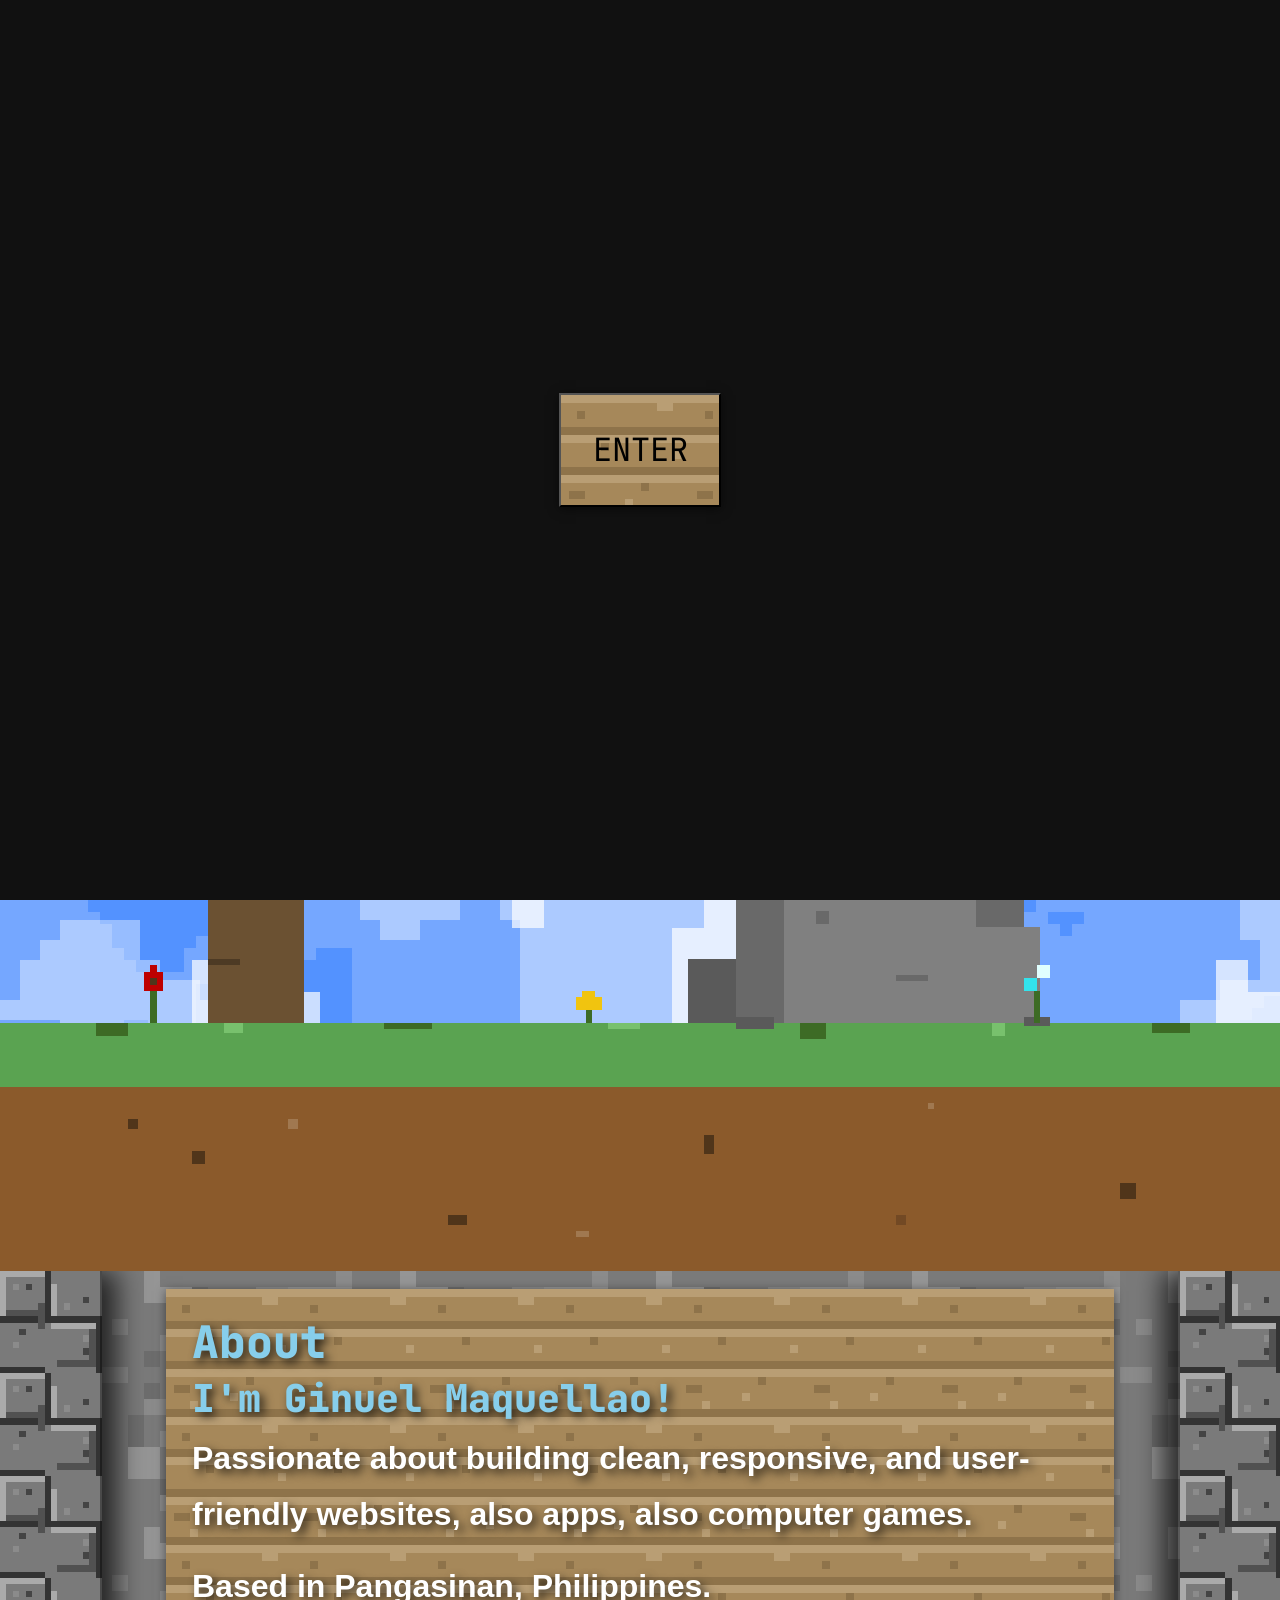
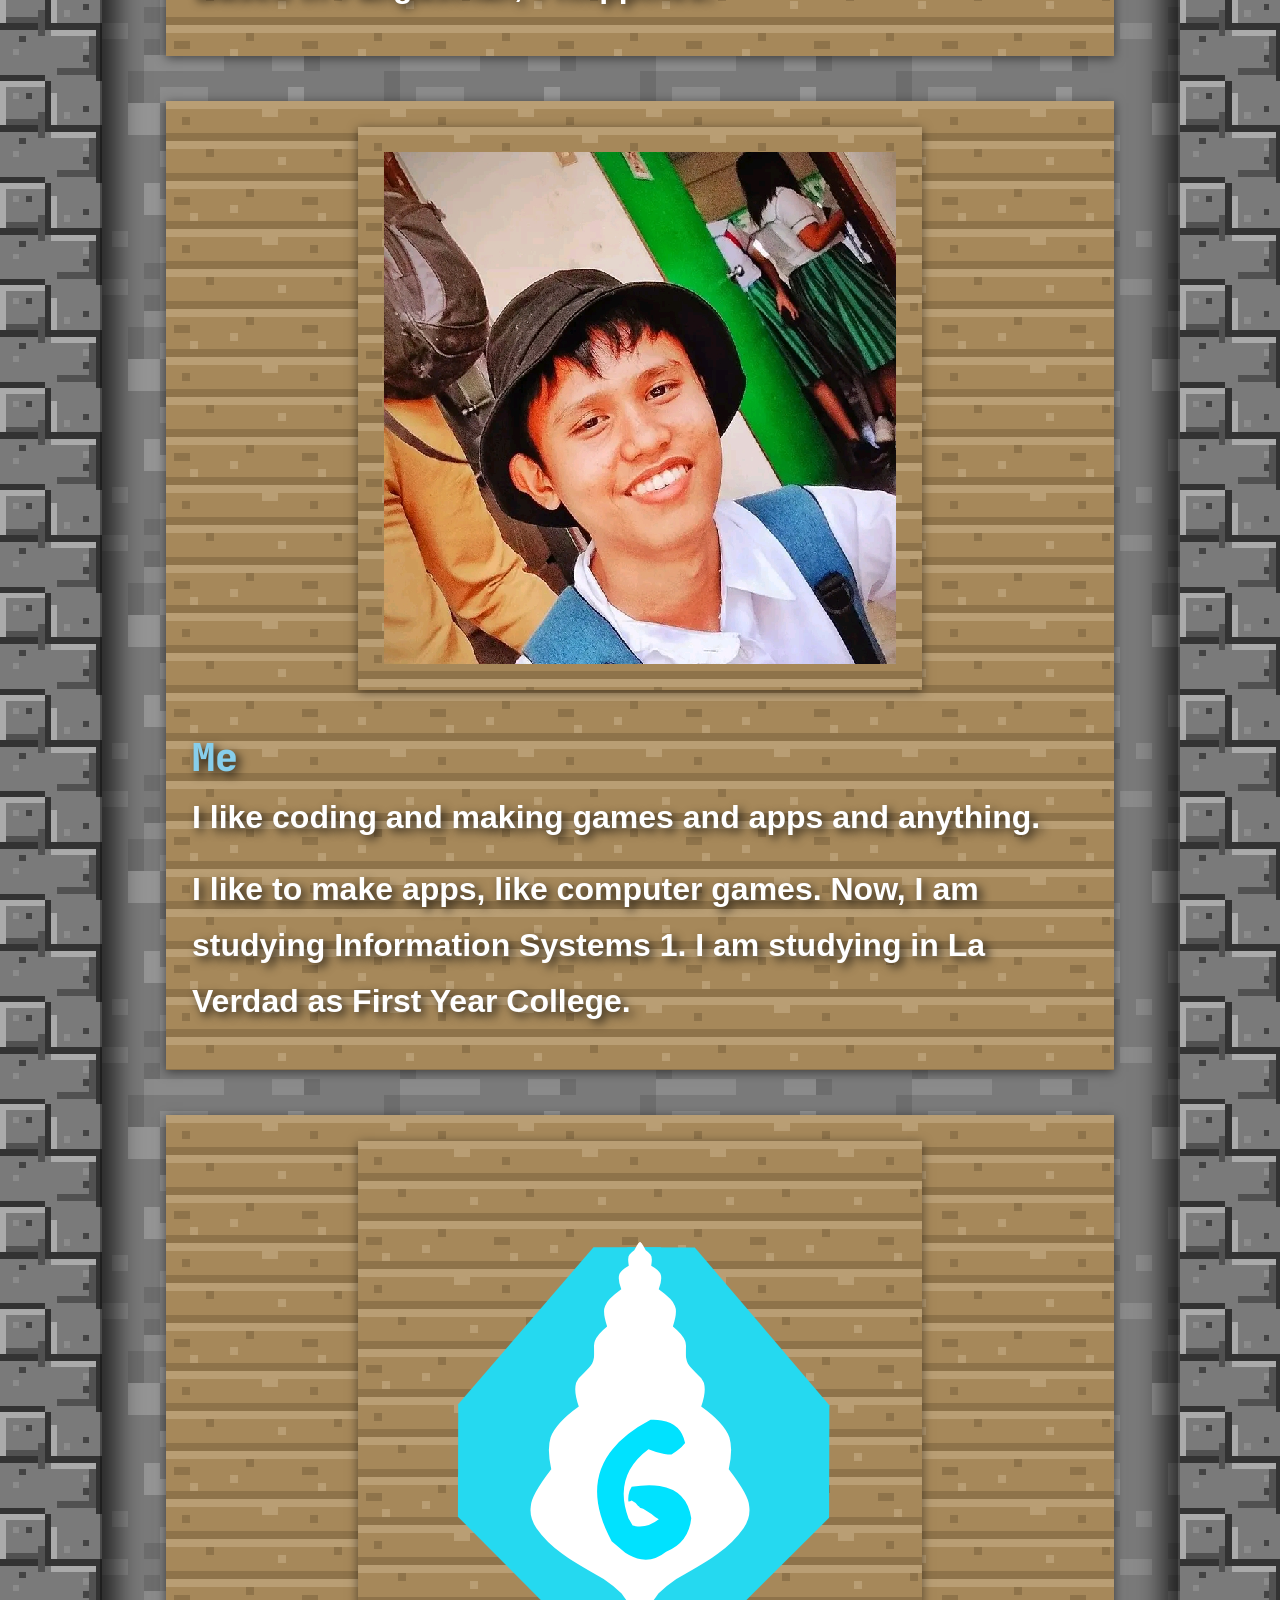
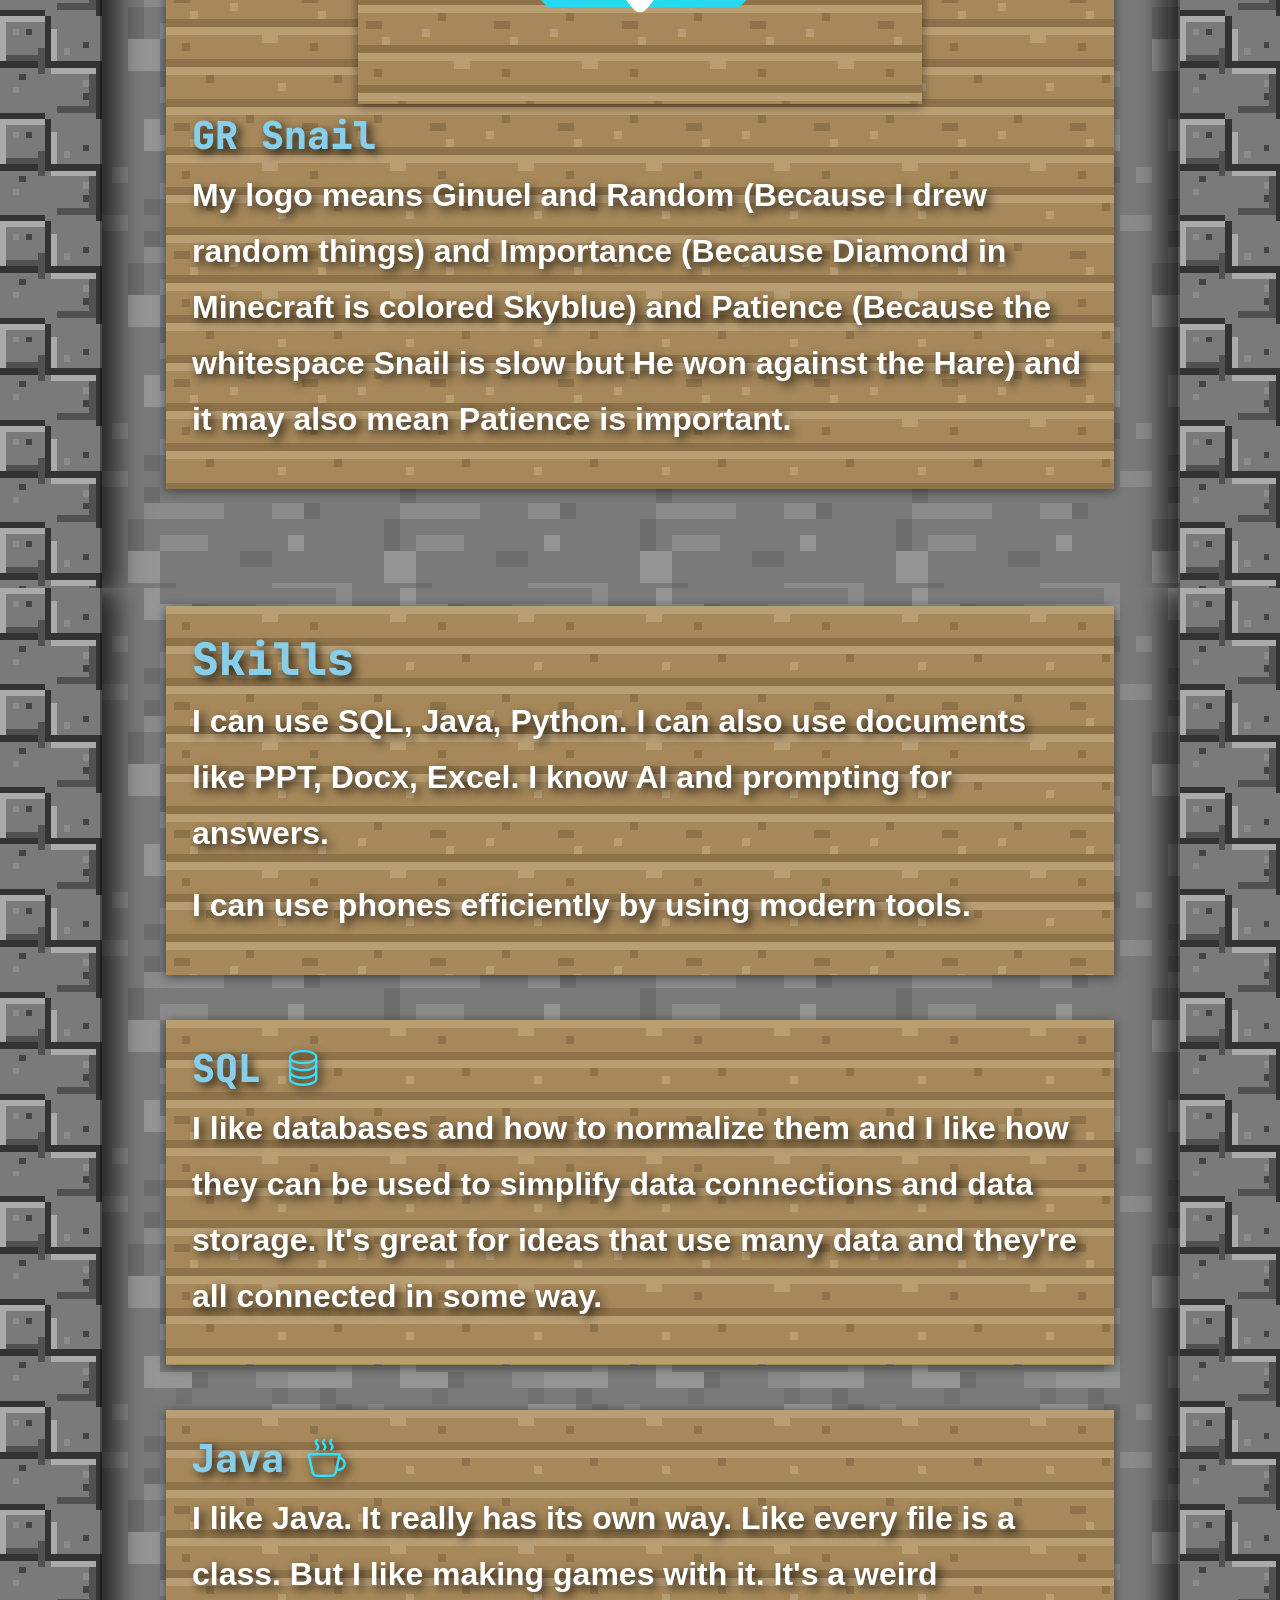
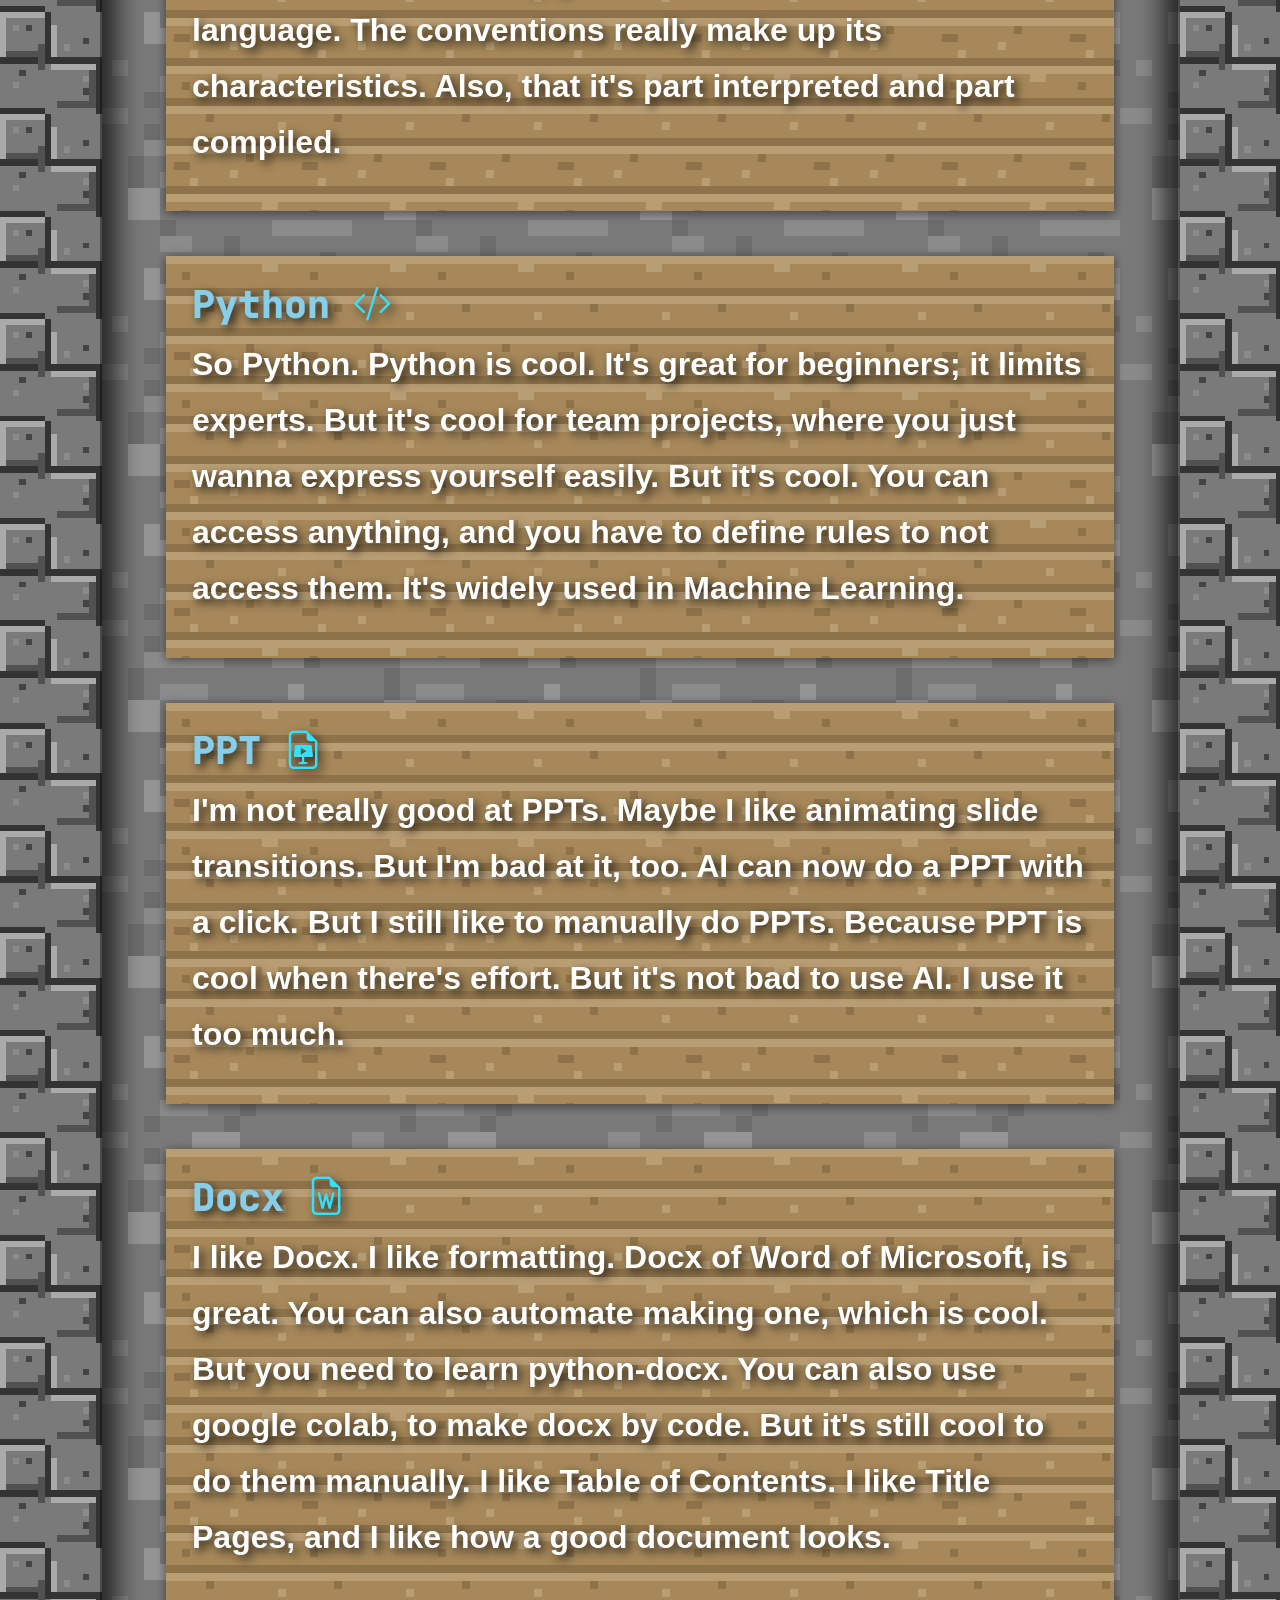
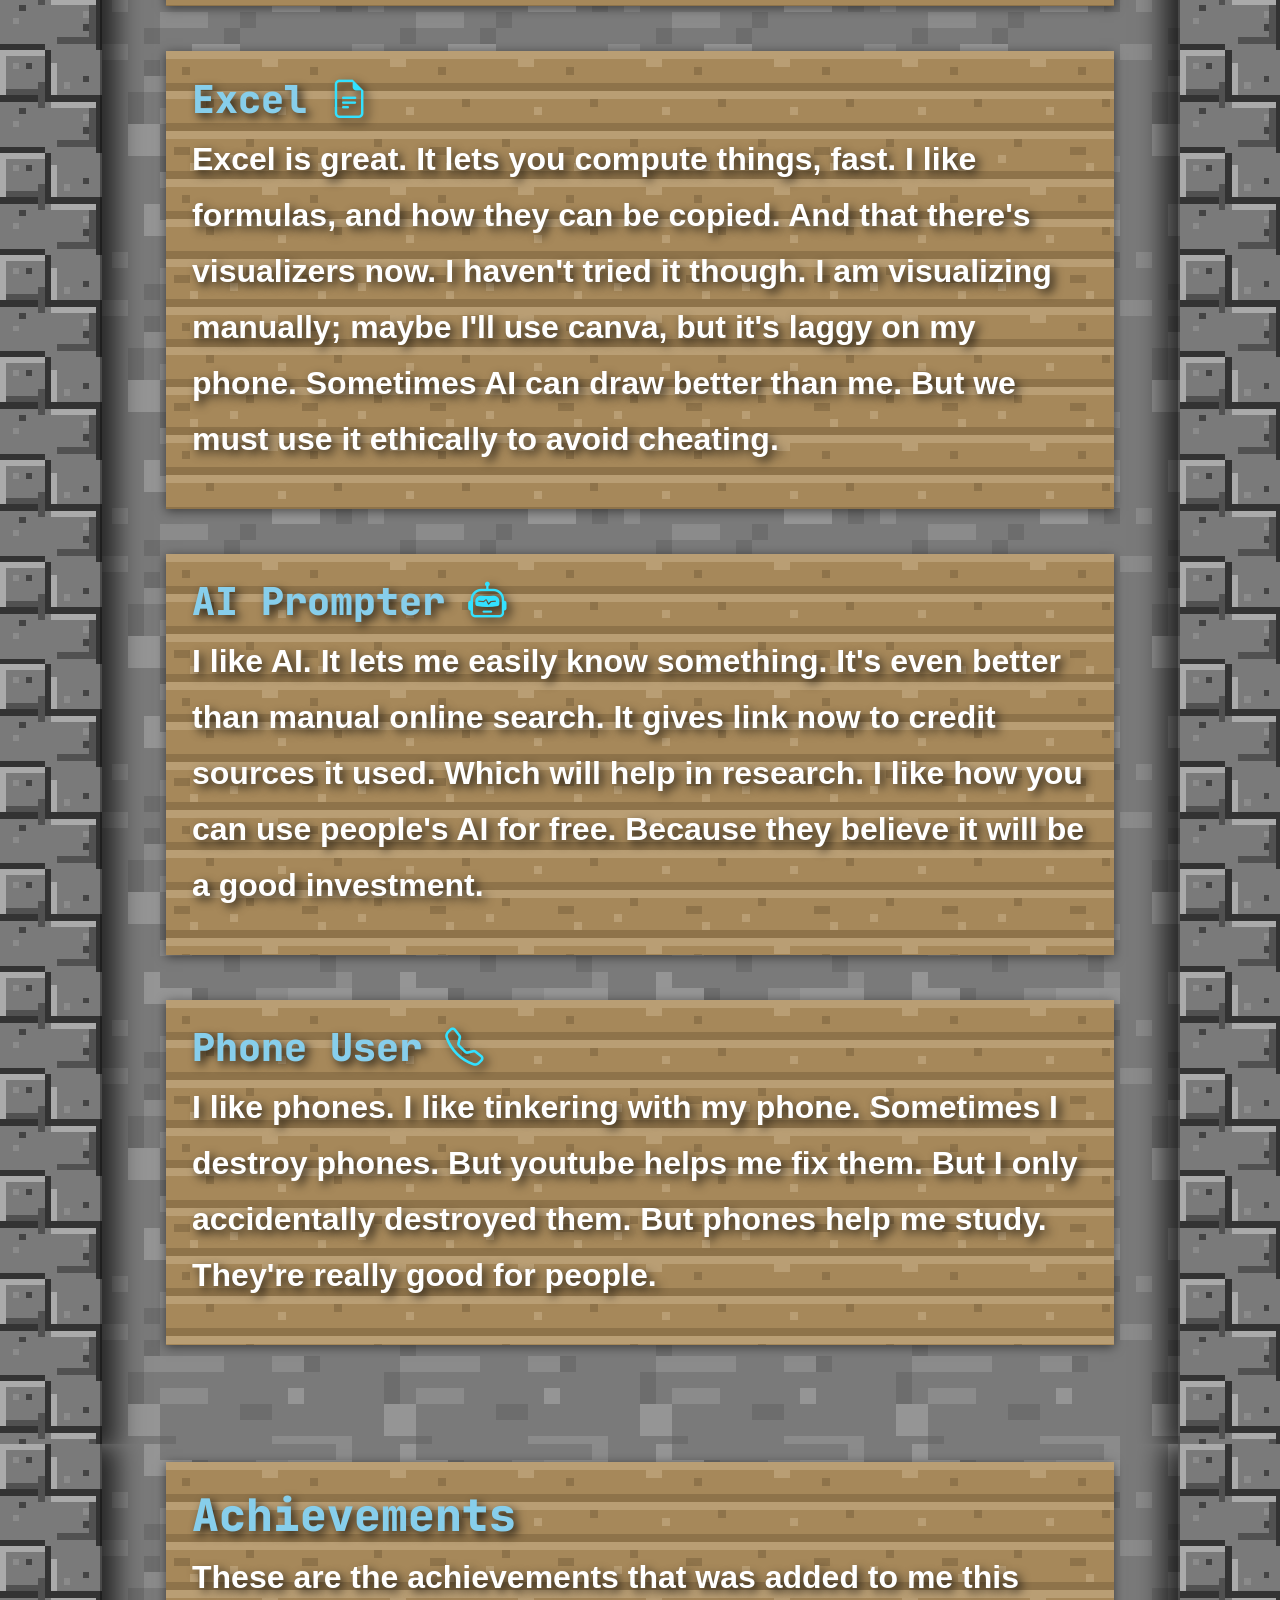
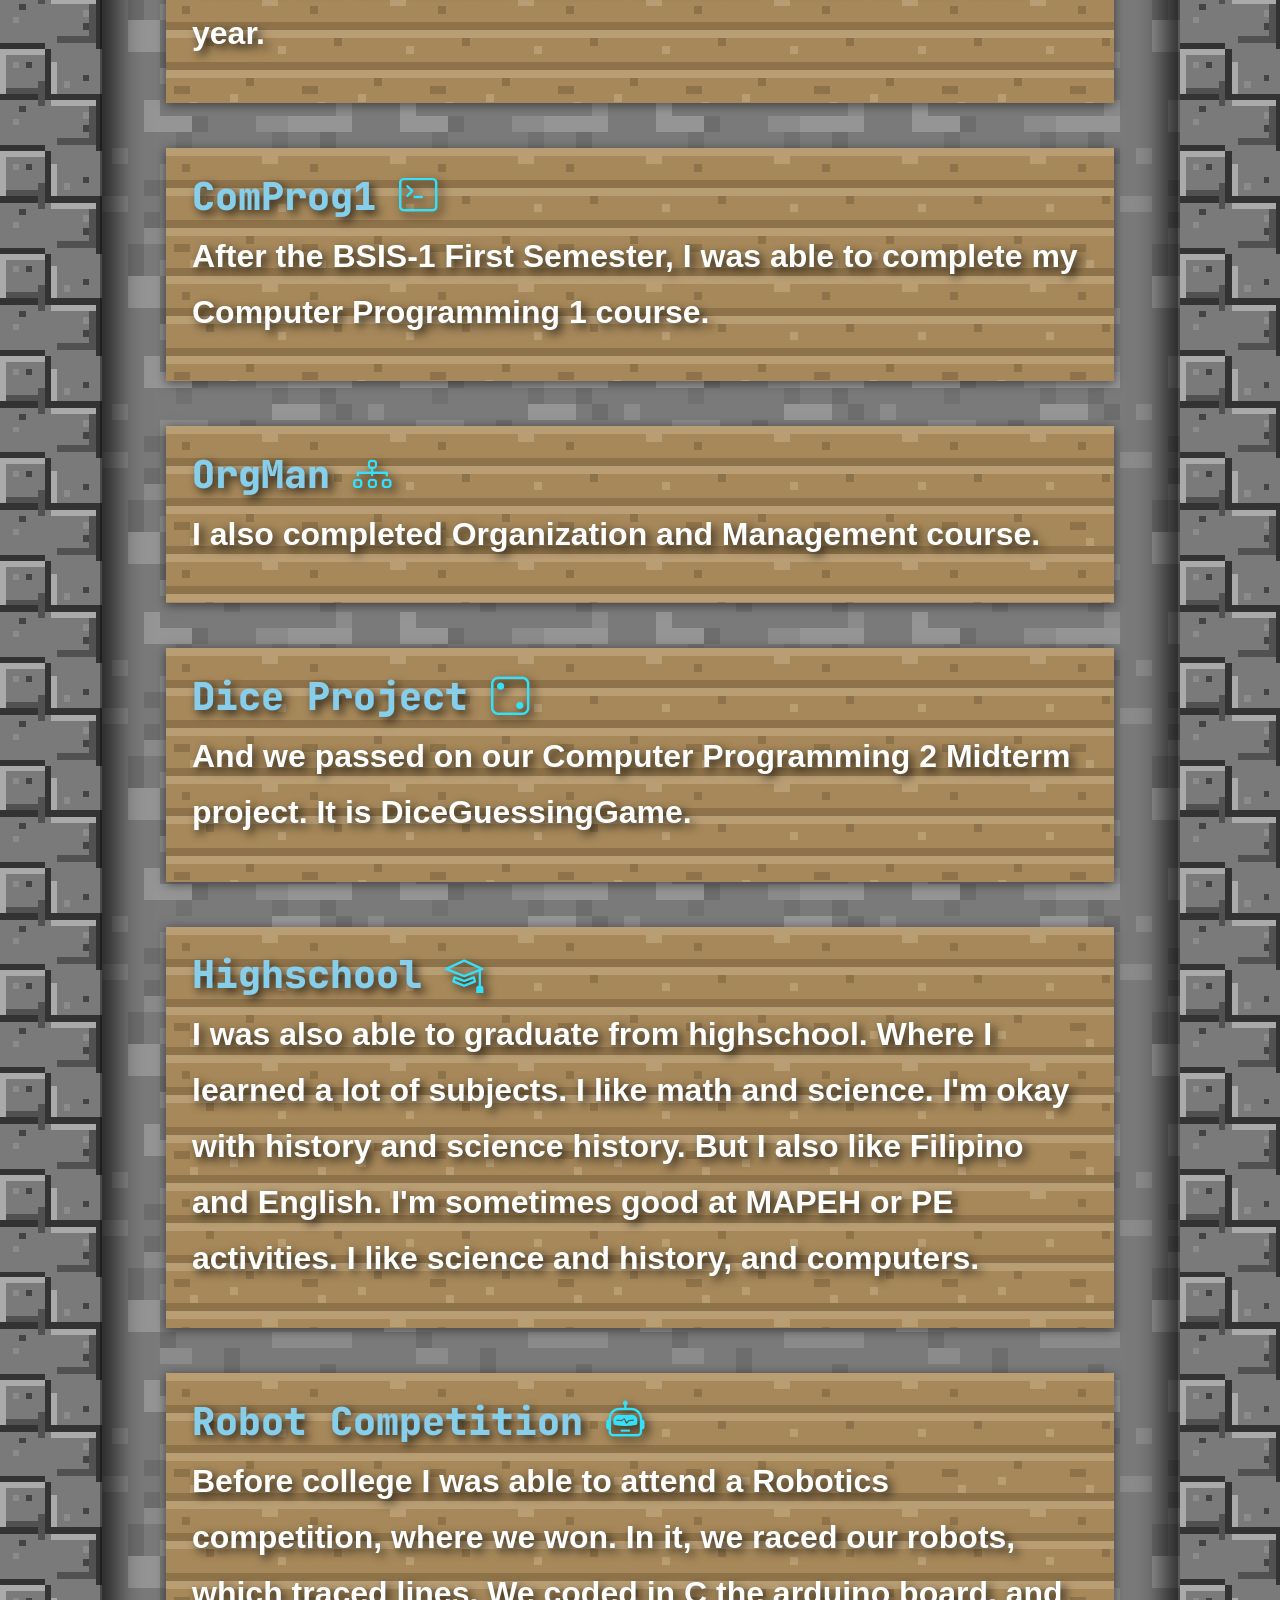
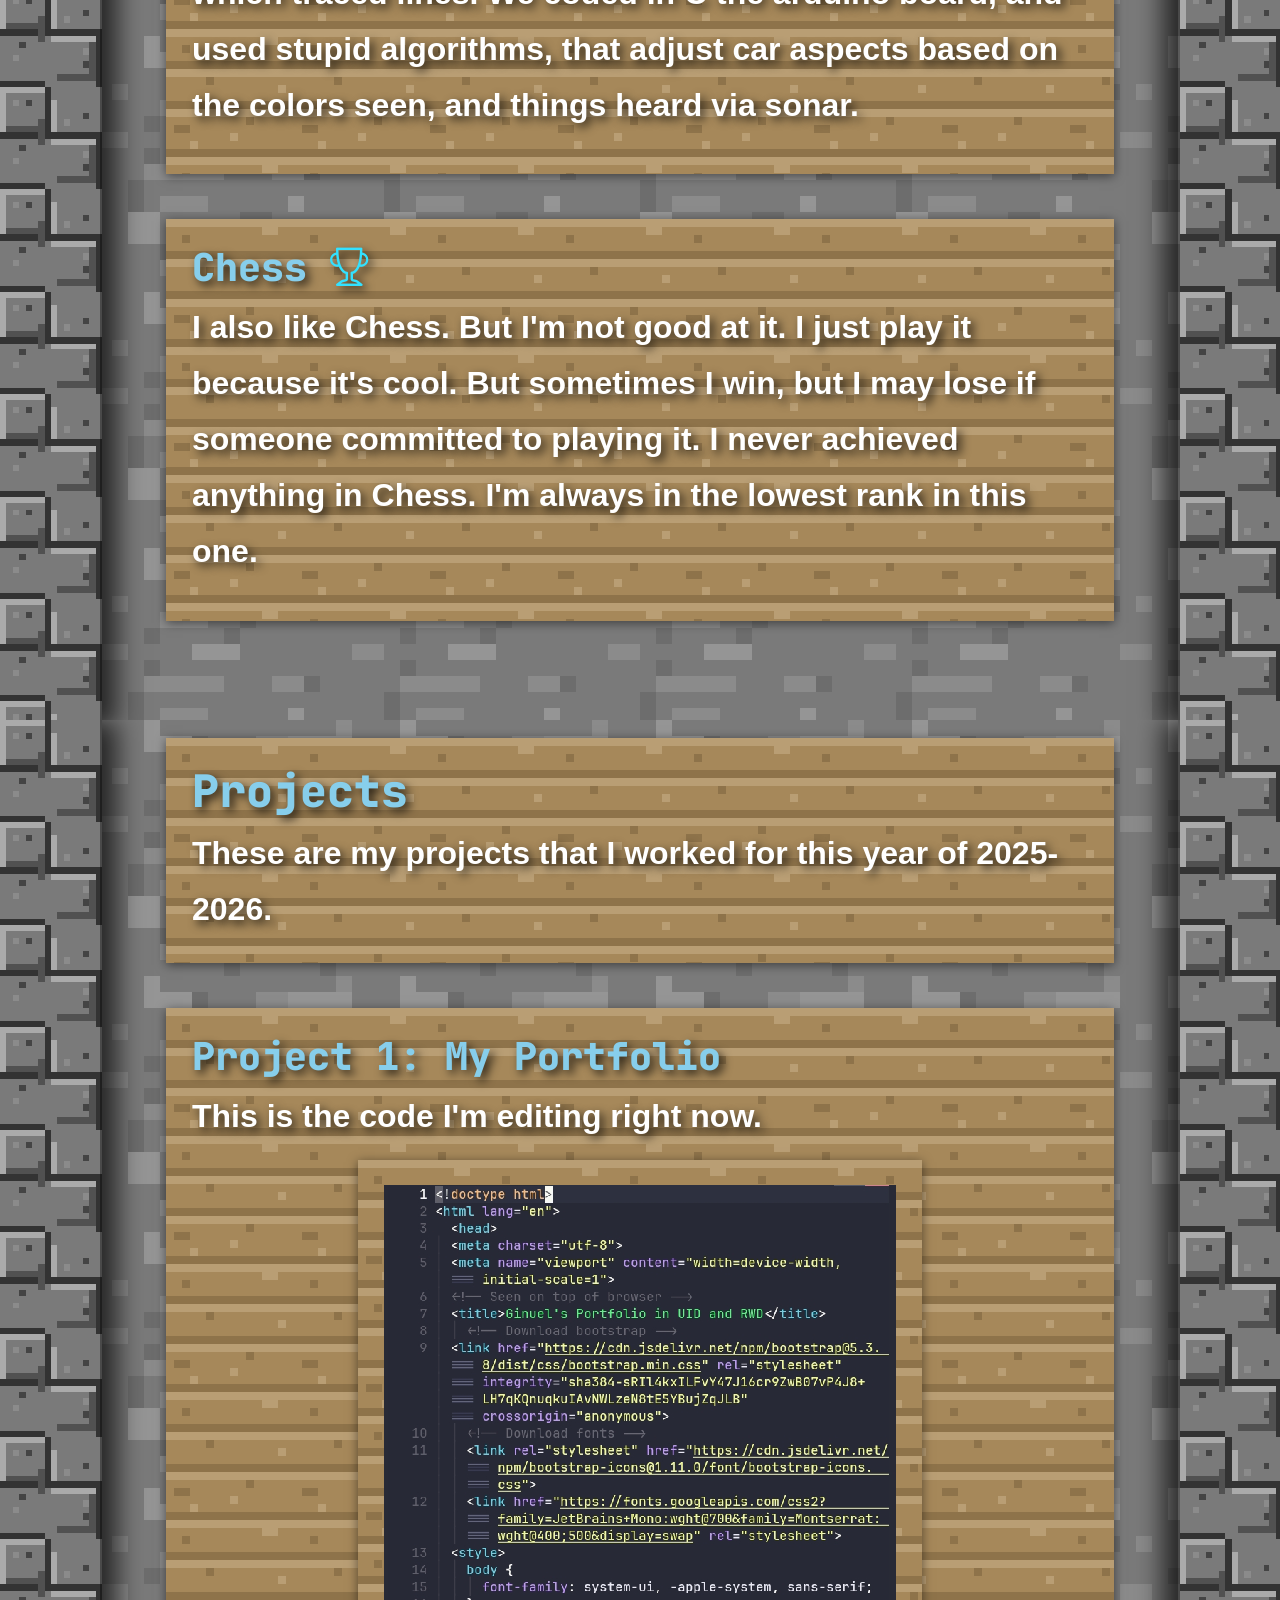
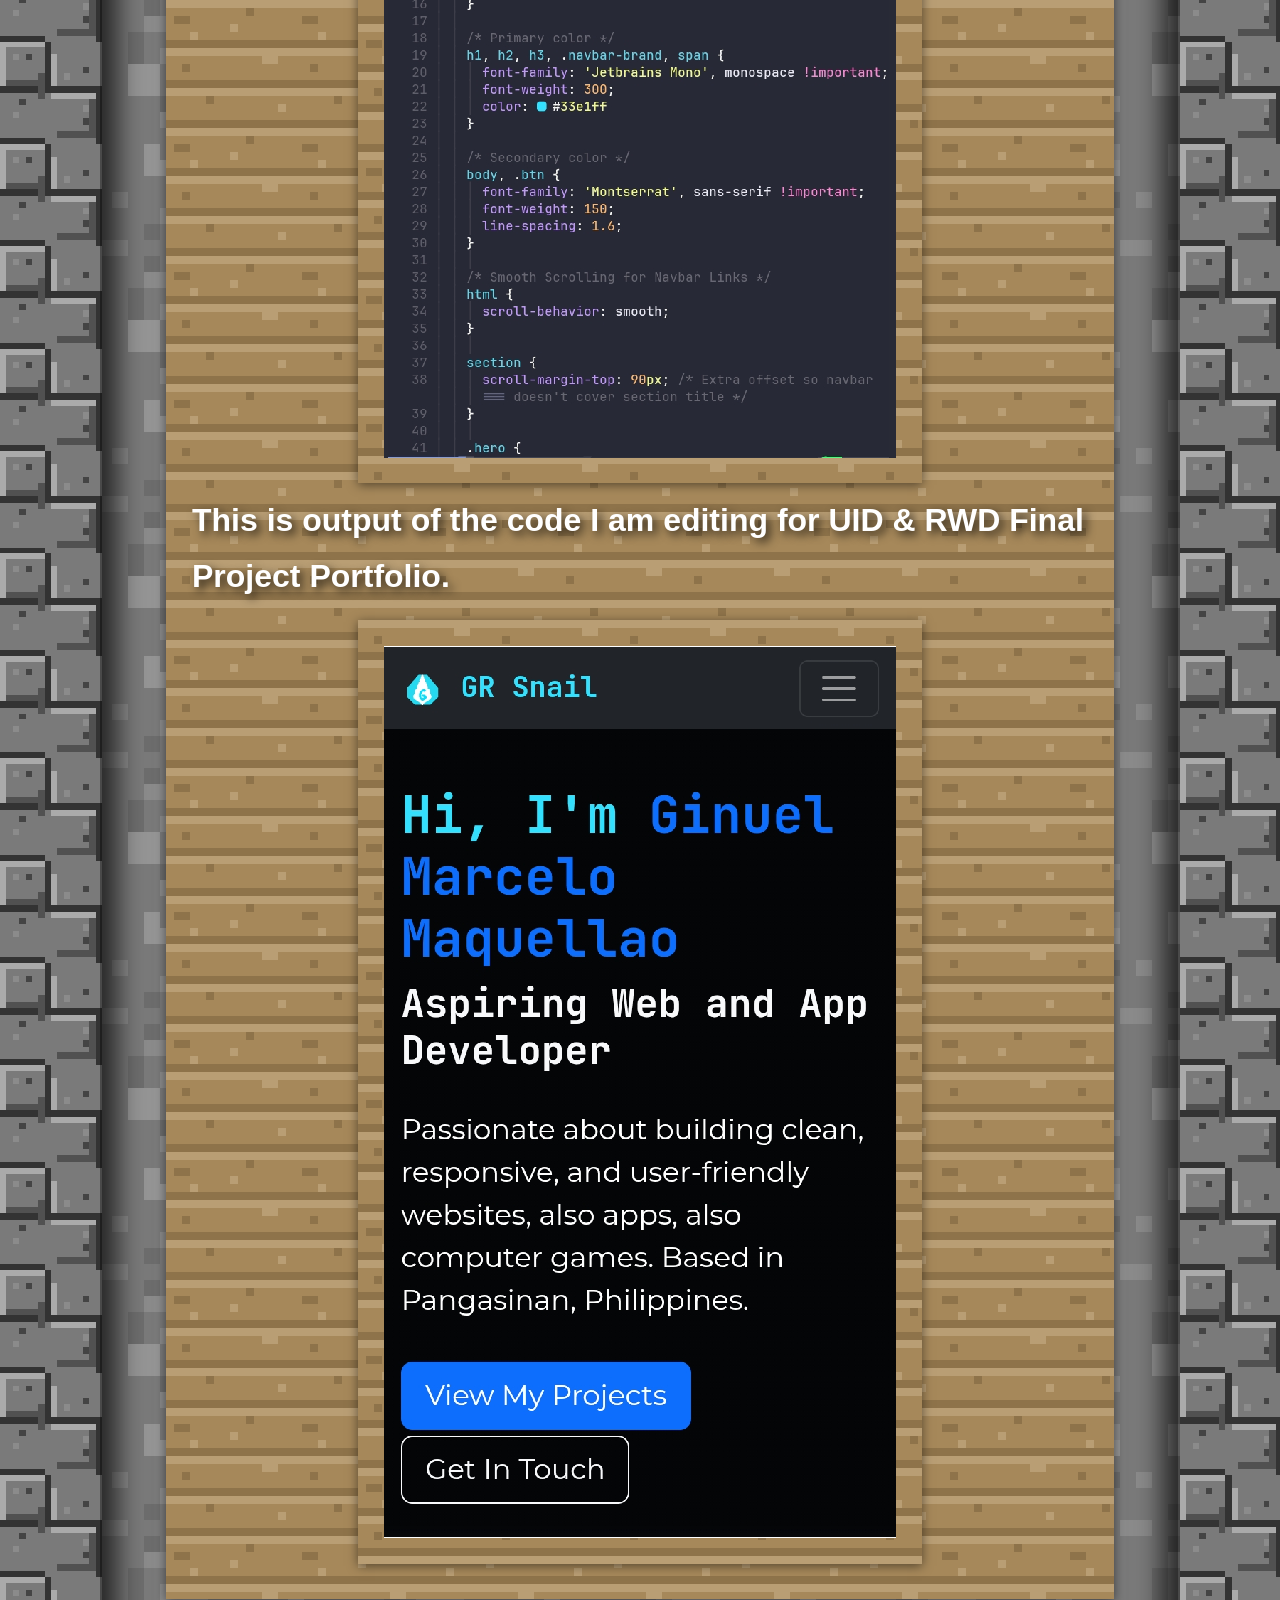
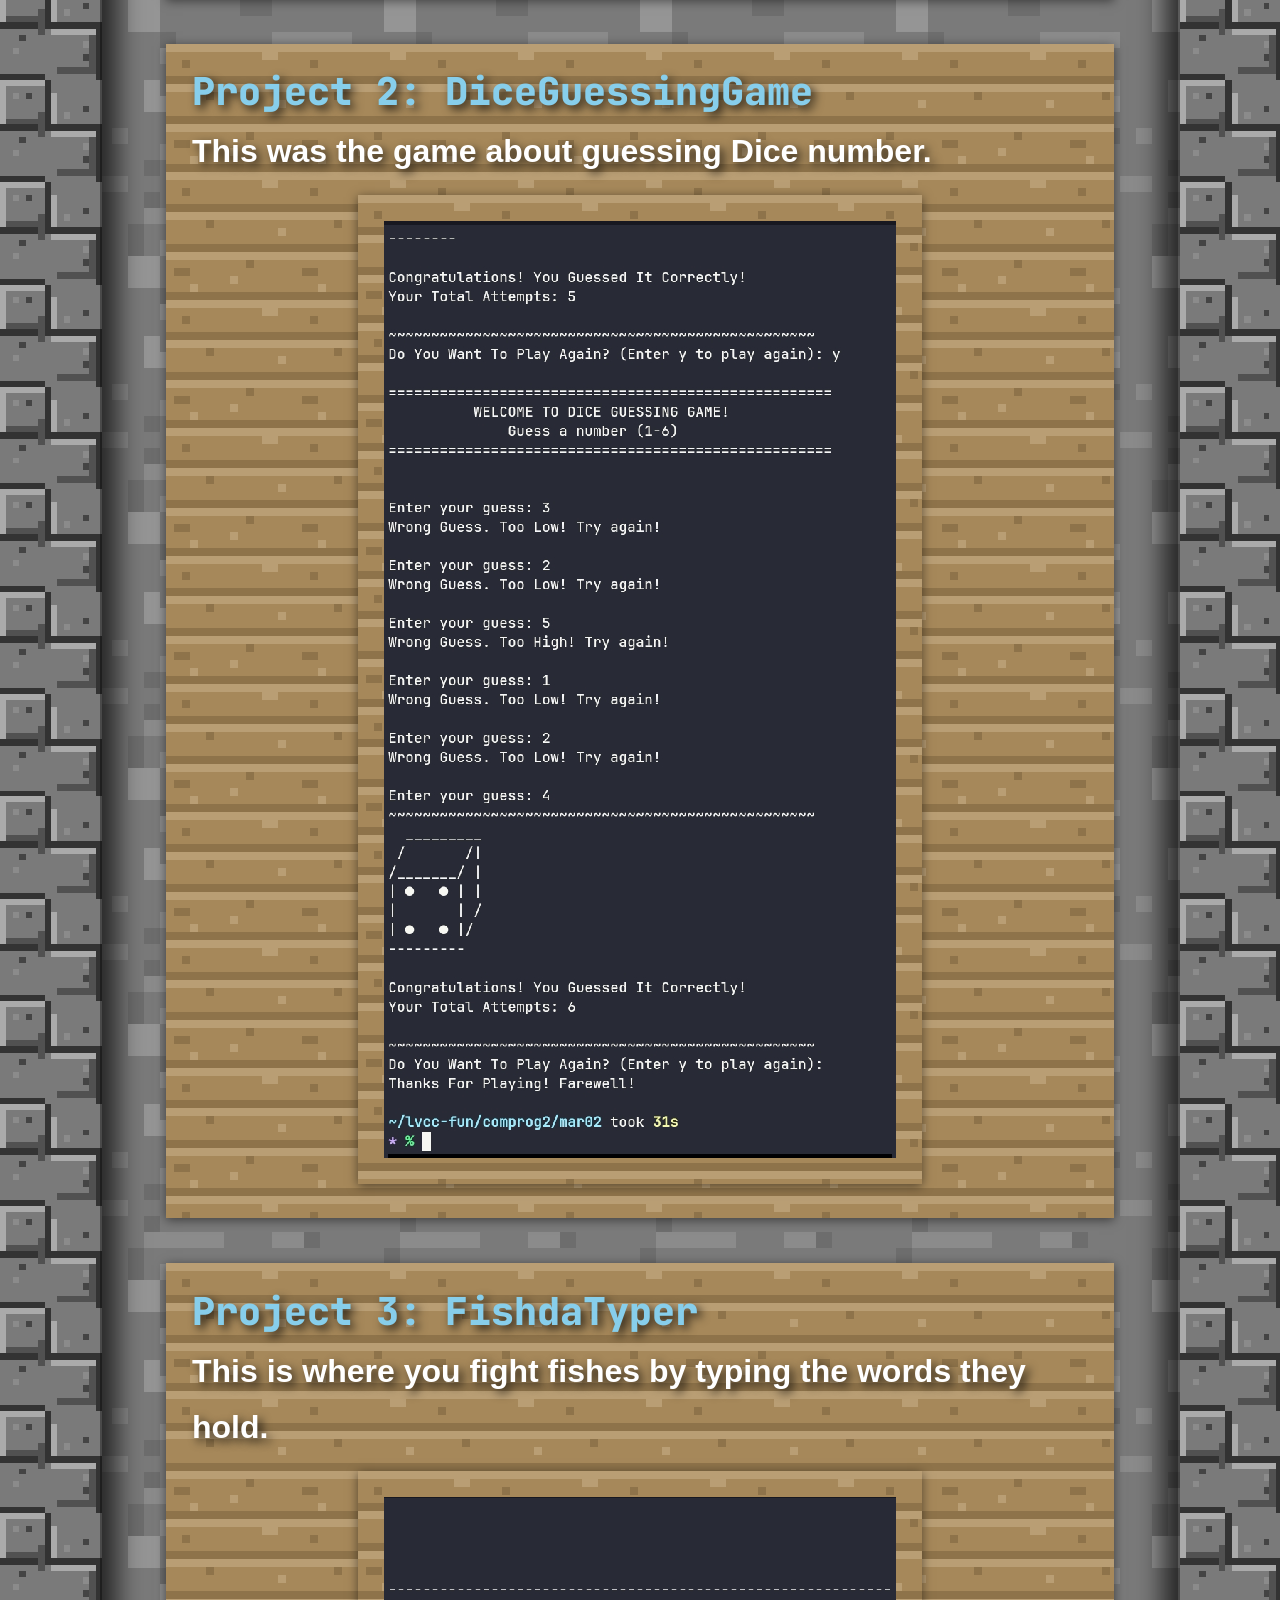
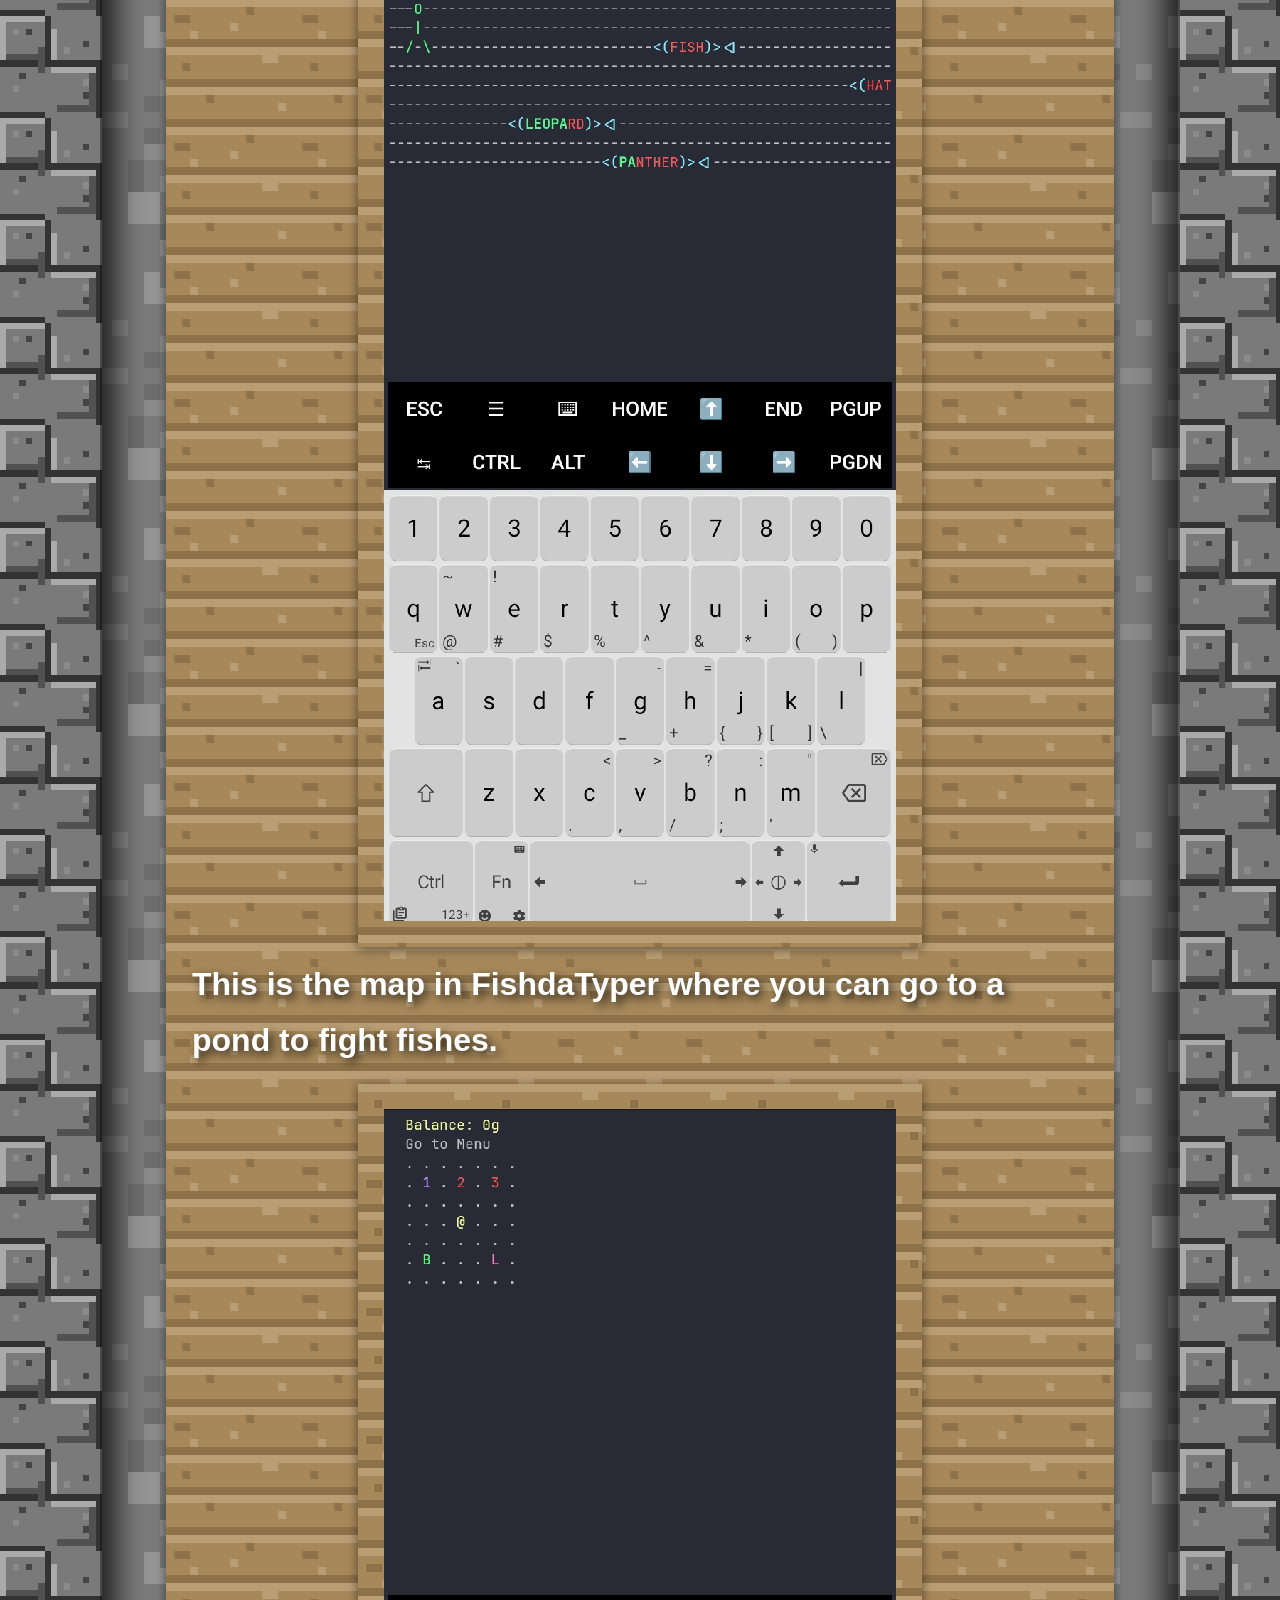
==== index.html @ 0230bee2 "update project" ====
<!DOCTYPE html>
<html>
	<head>
		<title>Ginuel's Portfolio!</title>
		<meta name="viewport" content="width=device-width, initial-scale=1.0, maximum-scale=1.0, user-scalable=no">
		<link href="https://cdn.jsdelivr.net/npm/bootstrap@5.3.0/dist/css/bootstrap.min.css" rel="stylesheet">
		<link rel="stylesheet" href="https://cdn.jsdelivr.net/npm/bootstrap-icons@1.11.0/font/bootstrap-icons.css">
		<link rel="stylesheet" href="clouds.css">
		<link rel="stylesheet" href="overworld.css">
		<link rel="stylesheet" href="pillar.css">
		<link rel="stylesheet" href="sun.css">
		<link rel="stylesheet" href="world.css">
		<link rel="stylesheet" href="glitch.css">
		<link rel="stylesheet" href="rail-nav.css">
		<link rel="stylesheet" href="reveal.css">
		<link rel="stylesheet" href="loader.css">

		<!-- Place this inside your <head> -->
		<link rel="preconnect" href="https://fonts.googleapis.com">
		<link rel="preconnect" href="https://fonts.gstatic.com" crossorigin>
		<link href="https://fonts.googleapis.com/css2?family=JetBrains+Mono:ital,wght@0,100..800;1,100..800&display=swap" rel="stylesheet">
		<link href="https://fonts.googleapis.com/css2?family=Montserrat:wght@400;700&display=swap" rel="stylesheet">
	</head>

	<body>
		<div id="loader-wrapper">
				<div class="loader-content">
						<!-- <div id="loading-phase">Phase: Initializing...</div> -->
						<!-- <div id="loading-text">0%</div> -->
						<div id="progress">
							<div class="progress-container">
									<div id="loading-bar"></div>
							</div>
							<div id="loading-status">Waiting...</div>
						</div>
						
						<button id="enter-btn" style="display:none;" class="stamp-head">
								<div class="stamp-content">
									<p>ENTER</p>
								</div>
						</button>
				</div>
		</div>


		<script src="loader.js"></script>


		<nav id="nav" class="sticky-nav-wrapper">
			<div class="nav-filler-rail-left" id="navBarFillerLeft">
					<div class="nav-logo-point" onclick="move(null, '#home')">
						<img class="nav-logo" src="images/logo.svg" alt="Logo Icon">
					</div>
				<span class="stamp-head nav-logo-label">Ginuel</span>
				<span style="width: 100%"></span>
			</div>
			<div class="nav-container" id="navBar" style="--total-points: 7;">
				<div class="indicator" id="indicator"></div>
					<div id="point-icon-0" class="nav-point active" onclick="move(this, '#home')">
						<img class="point-icon" src="images/home-icon.svg" alt="Home Icon">
						<span class="stamp-head nav-label">Home</span>
					</div>
					<div id="point-icon-1" class="nav-point" onclick="move(this, '#about')">
						<img class="point-icon" src="images/about-icon.svg" alt="About Icon">
						<span class="stamp-head nav-label">About</span>
					</div>
					<div id="point-icon-2" class="nav-point" onclick="move(this, '#skills')">
						<img class="point-icon" src="images/skills-icon.svg" alt="Skills Icon">
						<span class="stamp-head nav-label">Skills</span>
					</div>
					<div id="point-icon-3" class="nav-point" onclick="move(this, '#achievements')">
						<img class="point-icon" src="images/achievements-icon.svg" alt="Achievements Icon">
						<span class="stamp-head nav-label">Achievements</span>
					</div>
					<div id="point-icon-4" class="nav-point" onclick="move(this, '#projects')">
						<img class="point-icon" src="images/projects-icon.svg" alt="Projects Icon">
						<span class="stamp-head nav-label">Projects</span>
					</div>
					<div id="point-icon-5" class="nav-point" onclick="move(this, '#contacts')">
						<img class="point-icon" src="images/contacts-icon.svg" alt="Contacts Icon">
						<span class="stamp-head nav-label">Contacts</span>
					</div>
					<div id="point-icon-6" class="nav-point"></div>
				</div>
			<div class="nav-filler-rail-right" id="navBarFillerRight">
		</nav>
		<main>
			<!-- Navigation -->

		<header>

		</header>
		<main>
			<!-- Sun -->
			<div id="celestial-sun" class="sun-layer">
					<img src="images/sun.svg" alt="Sun">
			</div>

			<!-- Clouds -->
			<div id="layer-back" class="sky-layer"></div>
			<div id="layer-mid" class="sky-layer"></div>
			<div id="layer-front" class="sky-layer"></div>

			<section id="home" style="width:100%;" 
					data-filler="url('images/stone.svg')"
					data-pillar="url('images/stone-brick.svg')"
					data-music="sounds/mice-on-venus.mp3,sounds/sweden.mp3">
				<div style="position: absolute;width:100%; display:flex; flex-direction: column; place-items: center; justify-content: flex-center; align-content: center;">
					<div class="title" style="width: 50swh; justify-content: center; margin: 10svw;">
						<h1 style="font-size: 4vh;">Ginuel Maquellao</h1>
						<p style="font-size: 1.5vh;">Passionate about building clean, responsive, and user-friendly websites, also apps, also computer games.</p>
						<p style="font-size: 1.5vh;">Based in Pangasinan, Philippines.</p>
					</div>
				</div>
				<div style="position: absolute;width:100%; display:flex; flex-direction: column; place-items: center; justify-content: flex-center; align-content: center;">
					<div class="stamp-head" style="position:relative; margin: auto; z-index: 50; margin: 10svw;  margin-top: 30svh;">
						<div class="stamp-content">
							<h1>I'm Ginuel!</h1>
							<p>I like coding and making games and apps and anything.</p>
						</div>
					</div>
					<div class="stamp-head title-image" style="margin-top: 10svh;">
						<img class="stamp-content-image" src="images/profile.jpg">
					</div>
				</div>
				<div>
					<div class="sky-viewport" style="width:100vw;">
						<div id="main-ender-wrapper" class="ender-wrapper" onclick="changeBiome(event, this)">
							<img id="glitch-target" class="mc-scene"
								src="images/overworld.svg" 
								data-images="
									images/overworld.svg,
									images/overworld-badlands.svg,
									images/overworld-classic-flat.svg,
									images/overworld-desert.svg,
									images/overworld-jungle.svg,
									images/overworld-meadow.svg,
									images/overworld-mushroom.svg,
									images/overworld-ocean.svg,
									images/overworld-redstone-ready.svg,
									images/overworld-savanna.svg,
									images/overworld-snowy.svg,
									images/overworld-stony.svg,
									images/overworld-swamp.svg
							">
							<canvas id="noise-canvas"></canvas>
						</div>
					</div>
					<canvas class="section-noise-canvas"></canvas>
				</div>
			</section>
			<div class="dimension-container">
				<section id="about" class="texture-section" style="width:100%;" 
					data-filler="url('images/stone.svg')"
					data-pillar="url('images/stone-brick.svg')"
					data-music="sounds/subwoofer-lullaby.mp3,sounds/danny.mp3">
					<div class="stone-filler pillar-container">
						<canvas class="section-noise-canvas"></canvas>
						<div class="pillar left"></div>

						<div class="content">
							<div class="stamp-head">
								<div class="stamp-content" style="width: 70svw;align-content: center;" >
									<h2>About</h2>
									<h3>I'm Ginuel Maquellao!</h1>
									<p>Passionate about building clean, responsive, and user-friendly websites, also apps, also computer games.</p>
									<p>Based in Pangasinan, Philippines.</p>
								</div>
							</div>
							<div class="stamp-head">
								<div class="stamp-content" style="width: 70svw;align-content: center;" >
									<div class="stamp-head" style="margin: auto; margin-bottom:5svh;">
										<img class="stamp-content-image" src="images/profile.jpg">
									</div>
									<h3>Me</h3>
									<p>I like coding and making games and apps and anything.</p>
									<p>I like to make apps, like computer games. Now, I am studying Information Systems 1. I am studying in La Verdad as First Year College.</p>
								</div>
							</div>
							<div class="stamp-head">
								<div class="stamp-content" style="width: 70svw;align-content: center;" >
									<div class="stamp-head" style="margin: auto; margin-bottom:1svh;">
										<img class="stamp-content-image" src="images/logo.svg">
									</div>
									<h3>GR Snail</h3>
									<p>My logo means Ginuel and Random (Because I drew random things) and Importance (Because Diamond in Minecraft is colored Skyblue) and Patience (Because the whitespace Snail is slow but He won against the Hare) and it may also mean Patience is important.</p>
								</div>
							</div>
						</div>
						<div class="pillar right"></div>
						<canvas class="section-noise-canvas"></canvas>
					</div>
				</section>

				<section id="skills" class="texture-section" style="width:100%;"
					data-filler="url('images/back-mineshaft.svg')" 
					data-pillar="url('images/pillar-mineshaft.svg')"
					data-music="sounds/haggstrom.mp3,sounds/clark.mp3,sounds/dry-hands.mp3">
					<div class="stone-filler pillar-container">
						<div class="pillar left"></div>

						<div class="content">
							<div class="stamp-head">
								<div class="stamp-content" style="width: 70svw;align-content: center;" >
									<h2>Skills</h2>
									<p>I can use SQL, Java, Python. I can also use documents like PPT, Docx, Excel. I know AI and prompting for answers.</p>
									<p>I can use phones efficiently by using modern tools.</p>
								</div>
							</div>
							<div class="stamp-head">
								<div class="stamp-content" style="width: 70svw;align-content: center;" >
									<h3>SQL <i class="bi bi-database" style="color: #33E1FF;"></i></h3>
									<p>I like databases and how to normalize them and I like how they can be used to simplify data connections and data storage. It's great for ideas that use many data and they're all connected in some way.</p>
								</div>
							</div>
							<div class="stamp-head">
								<div class="stamp-content" style="width: 70svw;align-content: center;" >
									<h3>Java <i class="bi bi-cup-hot" style="color: #33E1FF;"></i></h3>
									<p>I like Java. It really has its own way. Like every file is a class. But I like making games with it. It's a weird language. The conventions really make up its characteristics. Also, that it's part interpreted and part compiled.</p>
								</div>
							</div>
							<div class="stamp-head">
								<div class="stamp-content" style="width: 70svw;align-content: center;" >
									<h3>Python <i class="bi bi-code-slash" style="color: #33E1FF;"></i></h3>
									<p>So Python. Python is cool. It's great for beginners; it limits experts. But it's cool for team projects, where you just wanna express yourself easily. But it's cool. You can access anything, and you have to define rules to not access them. It's widely used in Machine Learning.</p>
								</div>
							</div>
							<div class="stamp-head">
								<div class="stamp-content" style="width: 70svw;align-content: center;" >
									<h3>PPT <i class="bi bi-file-earmark-slides" style="color: #33E1FF;"></i></h3>
									<p>I'm not really good at PPTs. Maybe I like animating slide transitions. But I'm bad at it, too. AI can now do a PPT with a click. But I still like to manually do PPTs. Because PPT is cool when there's effort. But it's not bad to use AI. I use it too much.</p>
								</div>
							</div>
							<div class="stamp-head">
								<div class="stamp-content" style="width: 70svw;align-content: center;" >
									<h3>Docx <i class="bi bi-file-earmark-word" style="color: #33E1FF;"></i></h3>
									<p>I like Docx. I like formatting. Docx of Word of Microsoft, is great. You can also automate making one, which is cool. But you need to learn python-docx. You can also use google colab, to make docx by code. But it's still cool to do them manually. I like Table of Contents. I like Title Pages, and I like how a good document looks.</p>
								</div>
							</div>
							<div class="stamp-head">
								<div class="stamp-content" style="width: 70svw;align-content: center;" >
									<h3>Excel <i class="bi bi-file-earmark-text" style="color: #33E1FF;"></i></h3>
									<p>Excel is great. It lets you compute things, fast. I like formulas, and how they can be copied. And that there's visualizers now. I haven't tried it though. I am visualizing manually; maybe I'll use canva, but it's laggy on my phone. Sometimes AI can draw better than me. But we must use it ethically to avoid cheating.</p>
								</div>
							</div>
							<div class="stamp-head">
								<div class="stamp-content" style="width: 70svw;align-content: center;" >
									<h3>AI Prompter <i class="bi bi-robot" style="color: #33E1FF;"></i></h3>
									<p>I like AI. It lets me easily know something. It's even better than manual online search. It gives link now to credit sources it used. Which will help in research. I like how you can use people's AI for free. Because they believe it will be a good investment.</p>
								</div>
							</div>
							<div class="stamp-head">
								<div class="stamp-content" style="width: 70svw;align-content: center;" >
									<h3>Phone User <i class="bi bi-telephone" style="color: #33e1ff;"></i></h3>
									<p>I like phones. I like tinkering with my phone. Sometimes I destroy phones. But youtube helps me fix them. But I only accidentally destroyed them. But phones help me study. They're really good for people.</p>
								</div>
							</div>
						</div>
						<div class="pillar right"></div>
					</div>
					<canvas class="section-noise-canvas"></canvas>
				</section>
				<section id="achievements" class="texture-section" style="width:100%;"
					data-filler="url('images/back-deep-dark.svg')" 
					data-pillar="url('images/pillar-deep-dark.svg')"
					data-music="sounds/dead-voxel.mp3,sounds/taswell.mp3">
					<div class="stone-filler pillar-container" >
						<div class="pillar left"></div>

						<div class="content">
							<div class="stamp-head">
								<div class="stamp-content" style="width: 70svw;align-content: center;" >
									<h2>Achievements</h2>
									<p>These are the achievements that was added to me this year.</p>
								</div>
							</div>
							<div class="stamp-head">
								<div class="stamp-content" style="width: 70svw;align-content: center;" >
									<h3>ComProg1 <i class="bi bi-terminal" style="color: #33e1ff;"></i></h3>
									<p>After the BSIS-1 First Semester, I was able to complete my Computer Programming 1 course.</p>
								</div>
							</div>
							<div class="stamp-head">
								<div class="stamp-content" style="width: 70svw;align-content: center;" >
									<h3>OrgMan <i class="bi bi-diagram-3" style="color: #33e1ff;"></i></h3>
									<p>I also completed Organization and Management course.</p>
								</div>
							</div>
							<div class="stamp-head">
								<div class="stamp-content" style="width: 70svw;align-content: center;" >
									<h3>Dice Project <i class="bi bi-dice-2" style="color: #33e1ff;"></i></h3>
									<p>And we passed on our Computer Programming 2 Midterm project. It is DiceGuessingGame.</p>
								</div>
							</div>
							<div class="stamp-head">
								<div class="stamp-content" style="width: 70svw;align-content: center;" >
									<h3>Highschool <i class="bi bi-mortarboard" style="color: #33e1ff;"></i></h3>
									<p>I was also able to graduate from highschool. Where I learned a lot of subjects. I like math and science. I'm okay with history and science history. But I also like Filipino and English. I'm sometimes good at MAPEH or PE activities. I like science and history, and computers.</p>
								</div>
							</div>
							<div class="stamp-head">
								<div class="stamp-content" style="width: 70svw;align-content: center;" >
									<h3>Robot Competition <i class="bi bi-robot" style="color: #33e1ff;"></i></h3>
									<p>Before college I was able to attend a Robotics competition, where we won. In it, we raced our robots, which traced lines. We coded in C the arduino board, and used stupid algorithms, that adjust car aspects based on the colors seen, and things heard via sonar.</p>
								</div>
							</div>
							<div class="stamp-head">
								<div class="stamp-content" style="width: 70svw;align-content: center;" >
									<h3>Chess <i class="bi bi-trophy" style="color: #33e1ff;"></i></h3>
									<p>I also like Chess. But I'm not good at it. I just play it because it's cool. But sometimes I win, but I may lose if someone committed to playing it. I never achieved anything in Chess. I'm always in the lowest rank in this one.</p>
								</div>
							</div>
						</div>
						<div class="pillar right"></div>
					</div>
					<canvas class="section-noise-canvas"></canvas>
				</section>
				<section id="projects" class="texture-section" style="width:100%;"
					data-filler="url('images/back-bedrock.svg')" 
					data-pillar="url('images/pillar-bedrock.svg')"
					data-music="sounds/aria-math.mp3,sounds/warmth.mp3,sounds/concrete-halls.mp3">
					<div class="stone-filler pillar-container">
						<div class="pillar left"></div>

						<div class="content">
							<div class="stamp-head">
								<div class="stamp-content" style="width: 70svw;align-content: center;" >
									<h2>Projects</h2>
									These are my projects that I worked for this year of 2025-2026.
								</div>
							</div>
							<div class="stamp-head">
								<div class="stamp-content" style="width: 70svw;align-content: center;" >
									<h3>Project 1: My Portfolio</h3>
									<p>This is the code I'm editing right now.</p>
									<div class="stamp-head" style="margin: auto; margin-bottom:1svh;">
										<img class="stamp-content-image" src="images/project1.jpg">
									</div>
									<p>This is output of the code I am editing for UID & RWD Final Project Portfolio.</p>
									<div class="stamp-head" style="margin: auto; margin-bottom:1svh;">
										<img class="stamp-content-image" src="images/project2.jpg">
									</div>
								</div>
							</div>
							<div class="stamp-head">
								<div class="stamp-content" style="width: 70svw;align-content: center;" >
									<h3>Project 2: DiceGuessingGame</h3>
									<p>This was the game about guessing Dice number.</p>
									<div class="stamp-head" style="margin: auto; margin-bottom:1svh;">
										<img class="stamp-content-image" src="images/project3.jpg">
									</div>
								</div>
							</div>
							<div class="stamp-head">
								<div class="stamp-content" style="width: 70svw;align-content: center;" >
									<h3>Project 3: FishdaTyper</h3>
									<p>This is where you fight fishes by typing the words they hold.</p>
									<div class="stamp-head" style="margin: auto; margin-bottom:1svh;">
										<img class="stamp-content-image" src="images/project4.jpg">
									</div>
									<p>This is the map in FishdaTyper where you can go to a pond to fight fishes.</p>
									<div class="stamp-head" style="margin: auto; margin-bottom:1svh;">
										<img class="stamp-content-image" src="images/project5.jpg">
									</div>
								</div>
							</div>
						</div>
						<div class="pillar right"></div>
					</div>
					<canvas class="section-noise-canvas"></canvas>
				</section>
				<section id="contacts" class="texture-section" style="width:100%;"
					data-filler="url('images/back-nether.svg')" 
					data-pillar="url('images/pillar-nether.svg')"
					data-music="sounds/pigstep.mp3">
					<div class="stone-filler pillar-container">
						<div class="pillar left"></div>

						<div class="content">
							<div class="stamp-head">
								<div class="stamp-content" style="width: 70svw;align-content: center;" >
									<h2>Contacts</h2>
									<p>You can contact me at Email and Facebook and Github</p>
									<div style="display: flex; flex-direction: row; gap: 4vw;">
										<a  href="mailto:ginuel.maquellao@student.laverdad.edu.ph?subject=Hey, Ginuel!&body=Good day, Ginuel! Are you interested on working on this project about " class="text-decoration-none text-white" target="_blank" rel="noopener noreferrer">
											<div class="stamp-head" style="margin: auto; margin-bottom:1svh; ">
												<div class="stamp-content">
													<p><i class="bi bi-envelope-at" style="color: #33E1FF"></i> EMAIL</p>
												</div>
											</div>
										</a>
										<a href="https://fb.com/ginuel" class="text-decoration-none text-white" target="_blank" rel="noopener noreferrer">
											<div class="stamp-head" style="margin: auto; margin-bottom:1svh;">
												<div class="stamp-content">
														<p><i class="bi bi-facebook" style="color: #33E1FF"></i> FACEBOOK</p>
												</div>
											</div>
										</a>
										<a href="https://github.com/ginuel" class="text-decoration-none text-white" target="_blank" rel="noopener noreferrer">
											<div class="stamp-head" style="margin: auto; margin-bottom:1svh;">
												<div class="stamp-content">
													<p><i class="bi bi-github" style="color: #33E1FF;"></i> GITHUB</p>
												</div>
											</div>
										</a>
									</div>
								</div>
							</div>
						</div>
						<div class="pillar right"></div>
					</div>
					<canvas class="section-noise-canvas"></canvas>
				</section>
			</div>
		</main>

		<footer>
			<section class="texture-section" id="footer" style="width:100%;" 
					data-filler="url('images/back-end.svg')"
					data-pillar="url('images/pillar-end.svg')"
					data-music="sounds/the-end.mp3,sounds/mutation.mp3">
				<div class="stone-filler pillar-container">
					<div class="pillar left"></div>

					<div style="margin-top: 100svh;">
						<div>
							<p style="text-align: center;"><img src="images/logo.svg" style="width:20svw;"></p>
							<div class="stamp-head" style="position: relative;">
								<div class="stamp-content" style="width: 50svw;">
									<p style="text-align: center;">&copy; 2026 Ginuel M. Maquellao.</p>
								</div>
							</div>
							<a href="https://fb.com/MCGI.org" class="text-decoration-none text-white" style="font-family: 'JetBrains Mono';" target="_blank" rel="noopener noreferrer">
								<p style="text-align: center;">Thanks be to God!</p>
							</a>
						</div>
					</div>
					<div class="pillar right"></div>
				</div>
				<canvas class="section-noise-canvas"></canvas>
			</section>
		</footer>


		<script src="sun.js"></script>
		<script src="clouds.js"></script>
		<script src="glitch.js"></script>
		<script src="glitch-section.js"></script>
		<script src="biomes.js"></script>
		<script src="rail-nav.js"></script>
		<script src="audio.js"></script>
		<!-- Download bootstrap -->
		<script src="https://cdn.jsdelivr.net/npm/bootstrap@5.3.8/dist/js/bootstrap.bundle.min.js" integrity="sha384-FKyoEForCGlyvwx9Hj09JcYn3nv7wiPVlz7YYwJrWVcXK/BmnVDxM+D2scQbITxI" crossorigin="anonymous"></script>
		<!-- Download bootstrap icons -->
		<script src="https://cdn.jsdelivr.net/npm/bootstrap-icons@1.11.0/font/bootstrap-icons.css"></script>
	</body>
</html>
---- clouds.css ----
.sky-layer {
    position: fixed;
    top: 0;
    left: 0;
    width: 100vw;
    height: 200vh; /* Loop buffer */
    background-repeat: repeat;
    background-position: center top;
    image-rendering: pixelated; /* Keeps blocky edges sharp */
    pointer-events: none;
    z-index: -1;
    /* Hint to browser to keep this on the GPU */
    will-change: transform;
    transform: translate3d(0, 0, 0);
}



#layer-back { opacity: 0.2; z-index: -3; }
#layer-mid  { opacity: 0.4; z-index: -2; }
#layer-front { opacity: 0.7; z-index: -1; }
---- overworld.css ----
:root {
 --filler-bg: url('images/stone.svg');
}

.sky-viewport {
  height: calc(102svh - var(--text-offset)) !important; /* Mobile UI fix */
  display: flex;
  flex-direction: column;
  justify-content: flex-end;
  padding-bottom: env(safe-area-inset-bottom, 0px);
	/* pointer-events: none; */
	z-index: 2;
}



.mc-scene {
  /* Keeps the blocky stone and jitters sharp */
  image-rendering: pixelated;
  image-rendering: crisp-edges;
  width: 100%;
	position: relative;
	height: auto;
	display: block;
	/* Apply the mask using a CSS variable we will update via JS */
	/* -webkit-mask-image: var(--biome-mask); */
	/* mask-image: var(--biome-mask); */
	
	/* -webkit-mask-size: 100% 100%; */
	/* mask-size: 100% 100%; */
	/* -webkit-mask-repeat: no-repeat; */
	/* mask-repeat: no-repeat; */

	/* This allows clicks to pass through transparent pixels to the background */
	pointer-events: none;
	z-index: 5;
}


.stone-filler {
		/* background-color: #808080; /* Matches front stone layer */
		position: relative;
    width: auto;
		display: flex;
		flex-direction: column;
		justify-content: center;
		padding-top: 2svh;
		padding-bottom: 2svh;
    min-height: 100svh;
		margin: 0;
		margin-top: -1vh; /* Seamless transition */
    z-index: 0; /* Ensures it stays behind all content */
    background-image: var(--filler-bg);
    background-size: 20% auto; 
    background-repeat: repeat;
    image-rendering: pixelated;
    pointer-events: none;
		contain: paint;
    /* transition: transform 0.3s ease; */
}


@media (orientation: landscape) {
  .sky-viewport {
    /* Adjusting to svw as requested */
		height: calc(100swh - var(--text-offset)) !important;
  }
	.mc-scene {
	}
	.title {
		visibility: hidden;
	}
	.title-image {
		visibility: hidden;
	}
}

.dimension-container {
	display: flex;
	flex-direction: column;
}
---- pillar.css ----
:root {
    --pillar-bg: url('images/stone-brick.svg');
}

body {
    margin: 0;
    padding: 0;
    min-height: 200svh;
    background-color: #1a1a1a;
}

/* The container covers the full width and stays sticky */
.pillar-container {
    /* position: sticky; */
    top: 0;
    width: 100%;
    height: 100%; /* This dictates the height the pillars expand to */
    pointer-events: none; /* Allows clicking on content behind the container */
    z-index: 1;
}

.pillar {
    position: absolute; /* Positions the pillar relative to the container*/
    top: 0;
    height: 100%; 
    width: 8vw;
    background-size: 8vw 8vw;
    background-repeat: repeat-y;
    image-rendering: pixelated;
    image-rendering: crisp-edges;
    background-image: var(--pillar-bg);
    pointer-events: auto; /* Re-enables interaction for the pillars themselves */
		z-index: 0;
		/* overflow: hidden; */
}

/* Applying these classes moves the pillar to the desired side */
.pillar.left {
    left: 0;
    box-shadow: 15px 0px 25px rgba(0, 0, 0, 0.7);
    border-right: 2px solid rgba(0,0,0,0.4);
}

.pillar.right {
    right: 0;
    box-shadow: -15px 0px 25px rgba(0, 0, 0, 0.7);
    border-left: 2px solid rgba(0,0,0,0.4);
}

.content {
    position: relative;
    /* max-width: 800px; */
    /* margin: 0 auto; */
    /* color: #eee; */
    /* text-align: center; */
    /* justify-content: center; */
    /* padding: ; */
		display: flex;
		flex-direction: column;
    font-family: sans-serif;
    z-index: 1;
		/* margin-top: 10vh; */
		margin-bottom: 10vh;
		gap: 5vh;
}

/* Background-specific canvas */
.section-noise-canvas {
    position: absolute;
    top: 0; left: 0;
    width: 100%; height: 100%;
    pointer-events: none;
    mix-blend-mode: screen;
    opacity: 0;
    z-index: 4; /* Over pillars, under content if desired */
    transition: opacity 0.2s ease;
}

/* --- Section Glitch State --- */
/* The glitch state specific to this class */
.is-section-glitching .stone-filler {
    filter: url('images/glitch-noise.svg#ender-confusion') brightness(1.2);
		transition: filter 0.1s ease, transform 0.1s ease;
    /* Prevent user interaction during the chaotic glitch if desired */
    pointer-events: none;
}

.is-section-glitching .pillar {
    filter: drop-shadow(8px 0px #ff00ff) drop-shadow(-8px 0px #00ffff);
}

.is-section-glitching .section-noise-canvas {
    opacity: 1;
}

/* Subtle background jitter */
.is-section-glitching {
    animation: section-vibration 0.1s steps(2) infinite;
}

@keyframes section-vibration {
    0% { transform: translate(0, 0); }
    50% { transform: translate(0px, 0px); }
}
---- sun.css ----
.sun-layer {
    position: fixed;
    top: 0;
    left: 0;
    width: 40vw;
    height: 40vw;
    z-index: -4;
    pointer-events: none;
    opacity: 0;
    
    /* Center the sun's body on its transform coordinates */
    transform: translate(-50%, -50%);
    
    /* Smooth out the parallax drift */
    transition: transform 0.1s ease-out;
    will-change: transform;
}

.sun-layer img {
    width: 100%;
    height: 100%;
    animation: sun-pulse-glow 6s infinite ease-in-out;
}

@keyframes sun-pulse-glow {
    0%, 100% {
        filter: drop-shadow(0 0 25px #e67e22) drop-shadow(0 0 60px #f1c40f);
        transform: scale(1.0);
    }
    50% {
        filter: drop-shadow(0 0 15px #e67e22) drop-shadow(0 0 30px #f1c40f);
        transform: scale(0.92);
    }
}
---- world.css ----
body {
    background-color: #5392ff;
    margin: 0;
    overflow-x: hidden;
}
---- glitch.css ----
.ender-wrapper {
    position: relative;
    display: inline-block;
    cursor: pointer;
    line-height: 0;
		pointer-events: auto;
		overflow: hidden;
		contain: paint;
}

#glitch-target {
    display: block;
    width: 100%; /* Adjust as needed */
    height: auto;
    transition: filter 0.3s ease, transform 0.3s ease;
		pointer-events: none;
}

#noise-canvas {
    position: absolute;
    top: 0; left: 0;
    width: 100%; height: 100%;
    pointer-events: none;
    mix-blend-mode: screen;
    opacity: 0;
}

#glitch-target, #noise-canvas {
	object-fit: contain;
}

.glitching #glitch-target {
    /* Combined filter prevents overwriting */
    filter: url('images/glitch-noise.svg#ender-confusion') brightness(1.2) drop-shadow(2px 0px #ff00ff) drop-shadow(-2px 0px #00ffff);
    /* filter: brightness(1.2) drop-shadow(2px 0px #ff00ff) drop-shadow(-2px 0px #00ffff); */
    transform: scale(1.02);
}

.glitching #noise-canvas {
    opacity: 1;
}

.glitching {
    animation: steps-animation 0.2s steps(4) infinite;
}

@keyframes steps-animation {
    from { opacity: 1; } to { opacity: 0.9; }
}
---- rail-nav.css ----
:root {
	/* This controls the size of both the background squares and the moving indicator */
	--square-size: 10vw; 
	--speed-constant: 0.1s; 
	--text-offset: var(--square-size); 
}

html {
  scroll-behavior: smooth;
	scroll-padding-top: var(--text-offset);

}

body {
	margin: 0;
	padding: 0;
	/* height: 200vh; /* Scroll room */ 
	/* background-color: #f4f4f4; */

	color: white; /* Sky Blue hex code */
  text-shadow: 4px 4px 10px rgba(0, 0, 0, 0.8); /* Optional: slight glow */
	font-family: 'Montserrat', sans-serif;
    font-weight: 800;
		font-size: 2.5vw;
		line-height: 1.75;
	/* align-content:center; */
	/* justify-content: center; */

}

.nav-label, .nav-logo-label, h1, h2, h3 {
	color: skyblue;
	font-weight: 1000;
  font-family: 'JetBrains Mono', monospace;
  font-size: 3.5vw;
	text-align: left;
	align-content:center;
}

h1 {
  font-size: 4vw;
}

h3 {
  font-size: 3vw;
}

.nav-label, .nav-logo-label {
	padding: 0.5vw;
}

section {
	/* scroll-snap-align: start; */
	scroll-margin-top: var(--text-offset);
	/* margin: 10vw; */
	width: 80%;
	margin-left:10%;
	margin-bottom:10%;
	text-align: left;
	margin: auto;
}

/* STICKY HEADER */
.sticky-nav-wrapper {
	position: sticky;
	top: 0;
	z-index: 1000;
	/* background: white; */
	/* padding-top: 5vw; */
	/* margin-bottom: 2vw; */
	display: flex;
	justify-content: right;
	/* box-shadow: 0 2px 10px rgba(0,0,0,0.1); */
}

/* The Fade Effect */
.sticky-nav-wrapper::after {
    content: "";
    position: absolute;
    top: 0; /* Starts exactly at the bottom of the nav */
    left: 0;
    width: 100%;
    height: var(--text-offset); /* How far the fade extends down the page */
    
    /* Gradient from a solid color to transparent */
    background: linear-gradient(
        to bottom, 
        rgba(0, 0, 0, 0.4) 0%, 
        rgba(0, 0, 0, 0) 100%
    );
    
    pointer-events: none; /* User can click through the fade to content */
}

.nav-container, .nav-filler-rail-left, .nav-filler-rail-right {
	display: flex;
	position: relative;
	justify-content: right;
	/* Height matches the square size */
	height: var(--square-size);
	/* Total width = square size * number of points */
	width: calc(var(--square-size) * var(--total-points));
	
	/* REPEATING BG */
	background-image: url('images/rail.svg');
	background-size: var(--square-size) var(--square-size);
	background-repeat: repeat-x;
	background-position: top left;
	
	/* border: 1px solid #ccc; */
	/* border-radius: 8px; */
	/* Hide the indicator if it somehow goes out of bounds */
	/* overflow: hidden;  */
	/* box-shadow: 0 2px 10px rgba(0,0,0,0.1); */
}

.stamp-head {
	/* display: flex; */
	position: relative;
	/* padding: 1vw; */
	justify-content: center;
	width: fit-content;
	/* Height matches the square size */
	/* height: auto; */
	/* Total width = square size * number of points */
	/* width: auto; */
  /* flex-direction: column; */

	align-content: center;
	margin: auto;
	
	/* REPEATING BG */
	background-image: url('images/stamp-head.svg');
	background-size: var(--square-size) var(--square-size);
	background-repeat: repeat;
	background-position: top left;
	
	/* border: 1px solid #ccc; */
	/* border-radius: 8px; */
	/* Hide the indicator if it somehow goes out of bounds */
	/* overflow: hidden;  */
	box-shadow: 0 2px 10px rgba(0,0,0,0.5);
	pointer-events: all;
}

.stamp-content {
	position: relative;
	margin: 2vw;
}



.stamp-content-image {
	margin: 2vw;
	width: 40vw;
	height: auto;
}

.nav-filler-rail-left {
	width: 100%;
	background-position: top right;
}

.nav-filler-rail-right {
	width: 2vw;
	background-position: top left;
}

.nav-point, .nav-logo-point {
	/* Each point is exactly one square wide */
	width: var(--square-size);
	height: var(--square-size);
	display: flex;
	/* justify-content: center; */
	align-items: center;
	z-index: 15;
	cursor: pointer;
	/* font-weight: bold; */
	/* color: #333; */
	/* Setting flex-shrink to 0 ensures squares don't squash */
	flex-shrink: 0;
		position: relative;

    /* display: flex; */
    flex-direction: column;
		align-items: center;
	position: relative;
}

/* When the user clicks down on the diamond */
.nav-logo-point:active .nav-logo, .nav-point:active .point-icon {
    transform: scale(0.85); /* Shrink slightly to feel like a physical button */
    filter: drop-shadow(0 0 30px rgba(0, 123, 255, 1)) grayscale(0%);
    transition: transform 0.2s; /* Fast snap down */
}


.nav-point-text {
		position: relative;
    display: flex;
    flex-direction: column;
		align-items: center;
	}

.nav-label, .nav-logo-label {
    margin-top:	2vw;
		z-index: 20;
}

.nav-label {
		display: none;
		opacity: 0;
		text-align: center;
}

.nav-link {
	  text-decoration: none; /* Removes the underline */
    color: inherit;        /* Makes text the same color as the surrounding text */
    outline: none;         /* Removes the faint border when clicked/focused */
		border: none;
}

.nav-link:visited {
    color: inherit;        /* Makes text the same color as the surrounding text */
}

.nav-logo-label {
	/* margin-left: var(--square-size); */
	/* padding: 0; */
	/* margin: 0; */
	margin-bottom: 2vw;
}

/* THE ABOVE-THING (Matches square size exactly) */
.indicator {
	position: absolute;
	top: 0;
	left: 0;
	/* Size logic: Must be exactly one square */
	width: var(--square-size);
	height: var(--square-size);
	
	/* Your image */
	background: url('images/minecart.svg') center no-repeat;
	background-size: cover; 

	filter: drop-shadow(8px 8px 10px rgba(0, 0, 0, 0.4));
	transform: scale(1.1);
	
	transition-property: left;
	transition-timing-function: linear;
	z-index: 10;
	pointer-events: none;
}

/* This class makes the point icon smaller than the 8vw square */
.point-icon, .nav-logo {
		position: relative;
    width: 40%;          /* Smaller than the point size */
    height: 40%;         /* Maintains square ratio if needed */
    object-fit: contain; /* Keeps the icon proportional */
    
    /* Center it inside the flex .nav-point */
    display: block;
    margin: auto;

    /* Styling for the point */
    filter: grayscale(100%);
    opacity: 0.7;
    transition: all 0.2s ease-in-out;

		/* z-index: 2000; */
}

/* Hover and Active states for the small image */
.nav-point:hover .point-icon {
    opacity: 1;
    filter: grayscale(50%);
}

.nav-point.active .point-icon, .nav-logo {
    width: 90%;          /* Grow slightly when active */
    height: 90%;
    opacity: 1;
    filter: grayscale(0%) drop-shadow(0 0 8px rgba(0, 0, 0, 0.4));

}

@keyframes fadeUp {
	from {
    opacity: 1;
  }
	50% {
		opacity:1;
	}
  80% {
		opacity: 0.5;
	}
	90% {
		transform: translateX(0);
		opacity: .25;
	}
	to {
    /* transform: translateY(-10vh); */
		transform: translateX(100vw);
		opacity: .1;
	}
}

.nav-point.active .nav-label{
	opacity: 1;
	/* color: black; /* Sky Blue hex code */ 
  /* text-shadow: 0 0 5px rgba(135, 206, 235, 0.3); /* Optional: slight glow */
	display: block;
	animation: fadeUp 4s ease-out forwards
}


.indicator, .nav-container, .nav-filler-rail, .nav-logo-point, .nav-logo, a, img {
	outline: none;
	-webkit-tap-highlight-color: transparent; 
    -webkit-touch-callout: none; 

    -webkit-user-select: none;
    user-select: none;

    -webkit-user-drag: none;
}
---- reveal.css ----
@container style(--scroll-animations: true) {} /* Wrapper check (optional) */

/* 1. Define the Keyframes */
@keyframes slideFromLeft {
  from {
    opacity: 0;
    transform: translateX(-60px) translateY(20px); /* Left and slightly down */
  }
  to {
    opacity: 1;
    transform: translateX(0) translateY(0);
  }
}

@keyframes slideFromRight {
  from {
    opacity: 0;
    transform: translateX(60px) translateY(20px); /* Right and slightly down */
  }
  to {
    opacity: 1;
    transform: translateX(0) translateY(0);
  }
}

@keyframes fadeInDown {
  from {
    opacity: 0;
    transform: translateY(30px); /* Just slightly down */
  }
  to {
    opacity: 1;
    transform: translateY(0);
  }
}

/* 2. Configure the Scroll Behavior */
.scroll-reveal {
  /* Create a timeline for this specific element */
  view-timeline-name: --item-visible;
  view-timeline-axis: block;

  /* Apply the animation linked to that timeline */
  animation-timeline: --item-visible;
  
  /* range: entry [start%] cover [end%] 
     The animation starts when it enters and finishes when it's 30% in */
  animation-range: entry 10% cover 30%;
  animation-fill-mode: both;
}

/* 3. Utility Classes */
.from-left { animation-name: slideFromLeft; }
.from-right { animation-name: slideFromRight; }
.fade-down { animation-name: fadeInDown; }
---- loader.css ----
#loader-wrapper {
    position: fixed;
    top: 0;
    left: 0;
    width: 100vw;
    height: 100vh;
    background: #111; /* Minecraft-style dark background */
    display: flex;
    justify-content: center;
    align-items: center;
    z-index: 10000;
    transition: opacity 0.5s ease-in-out;
    font-family: 'JetBrains Mono', monospace;
    color: white;
}

.loader-content {
    text-align: center;
    width: 80%;
    max-width: 400px;
}

.progress-container {
    width: 100%;
    height: 20px;
    background: #333;
    border: 2px solid #555;
    margin: 15px 0;
}

#loading-bar {
    width: 0%;
    height: 100%;
    background: #55ff55; /* Minecraft green */
    transition: width 0.2s ease;
}

#loading-status {
    font-size: 0.8rem;
    color: #888;
    margin-top: 10px;
}
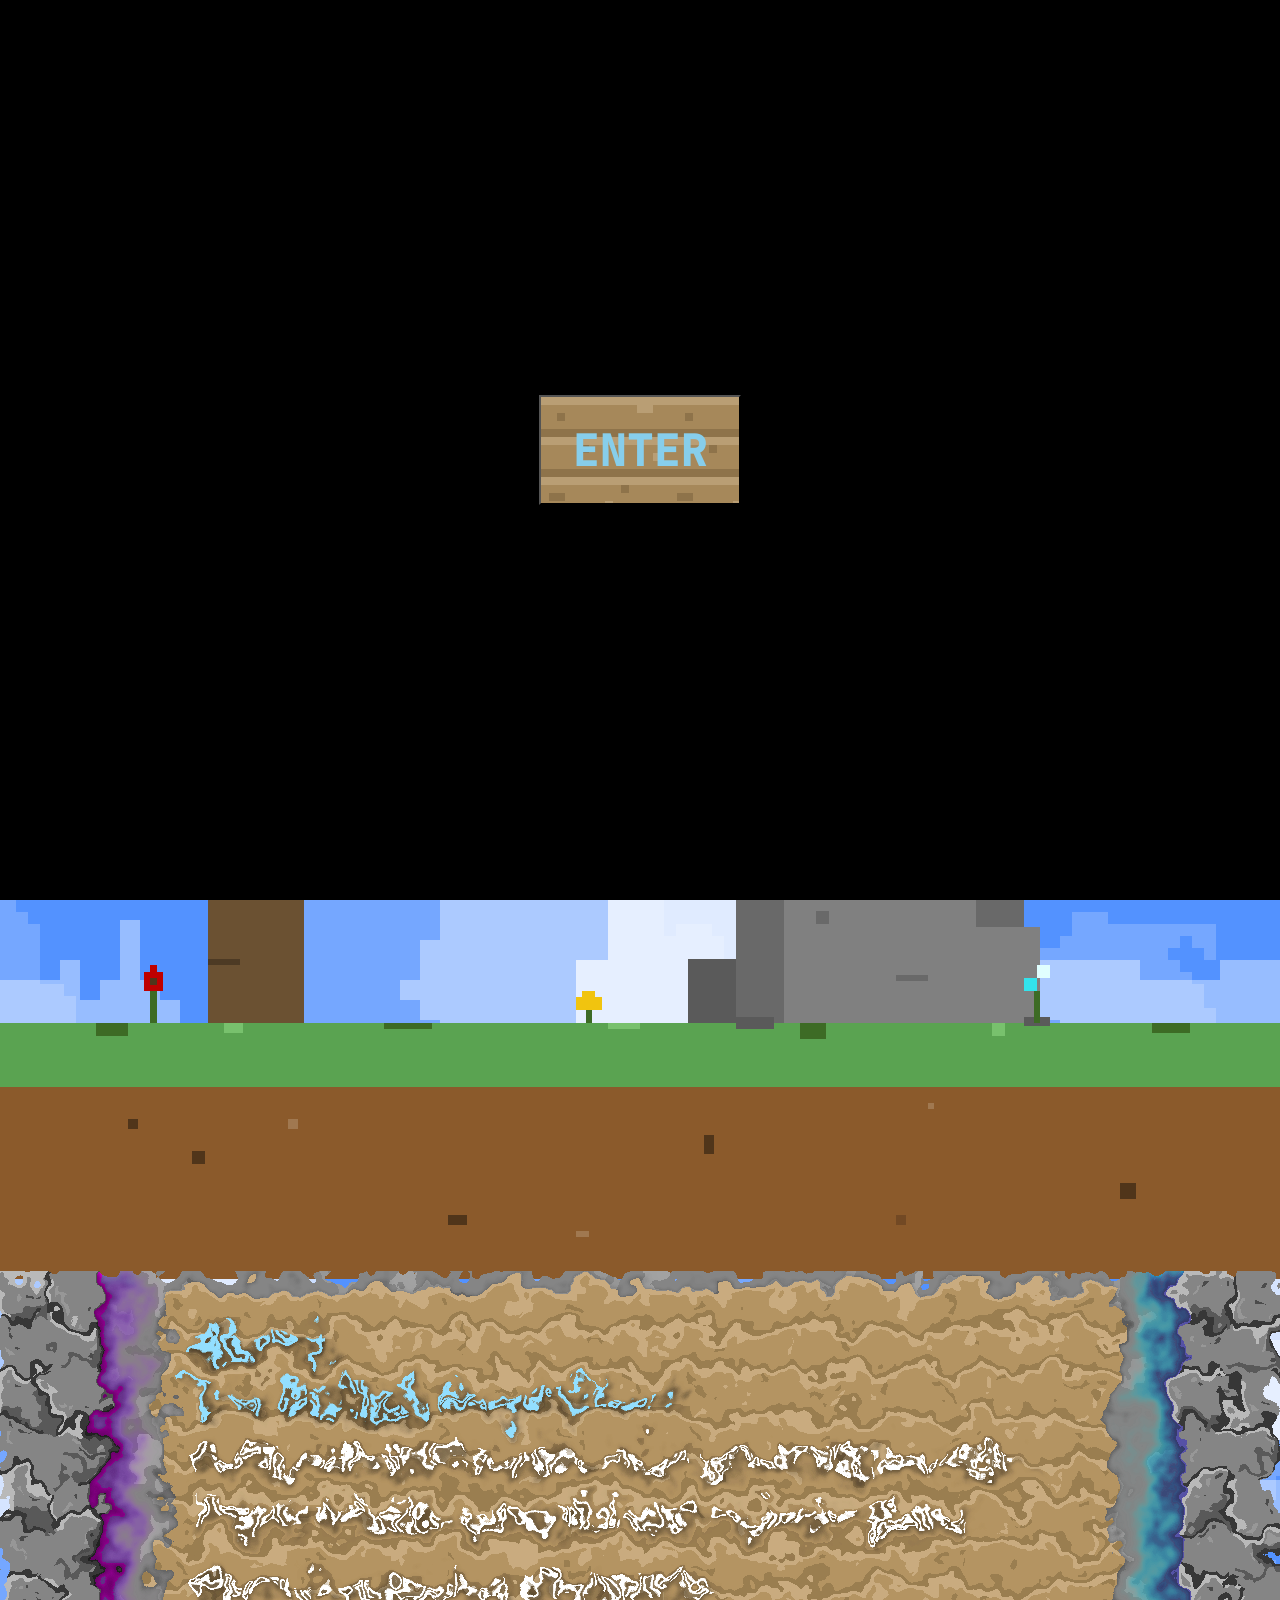
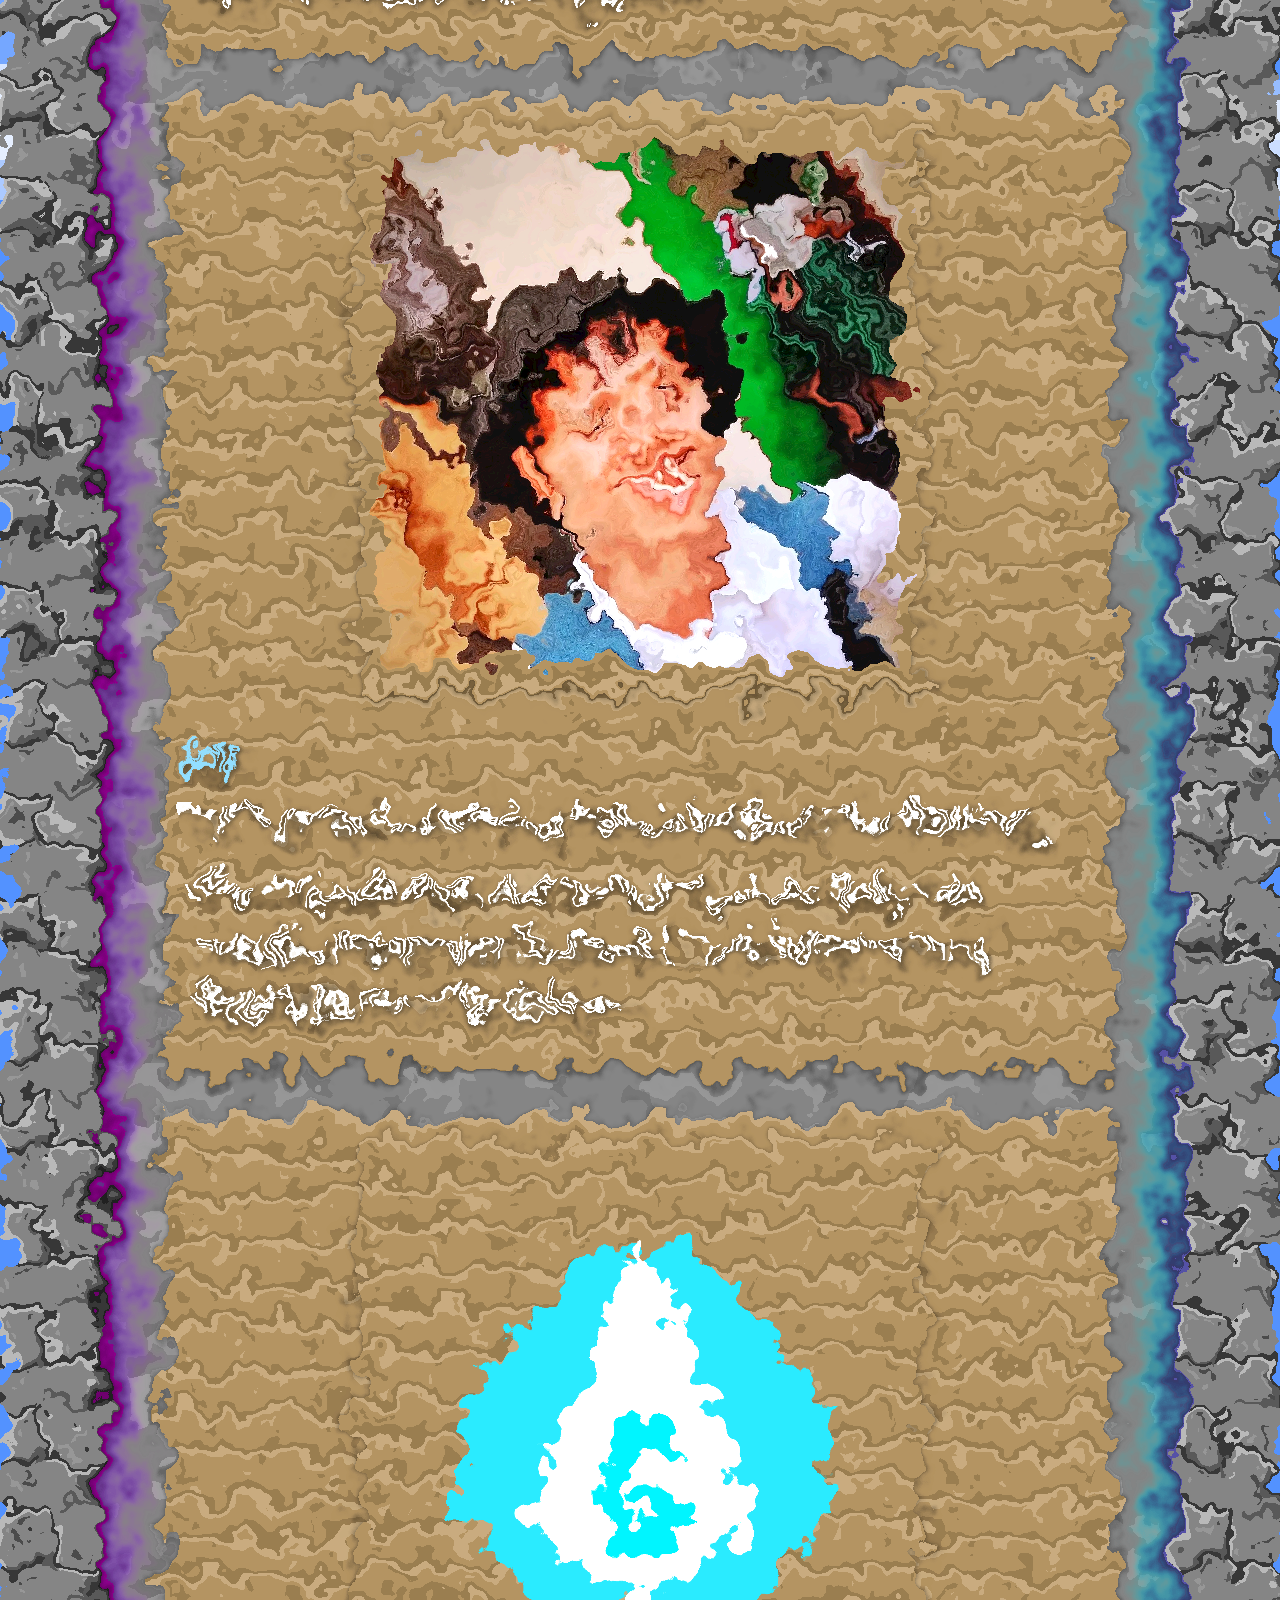
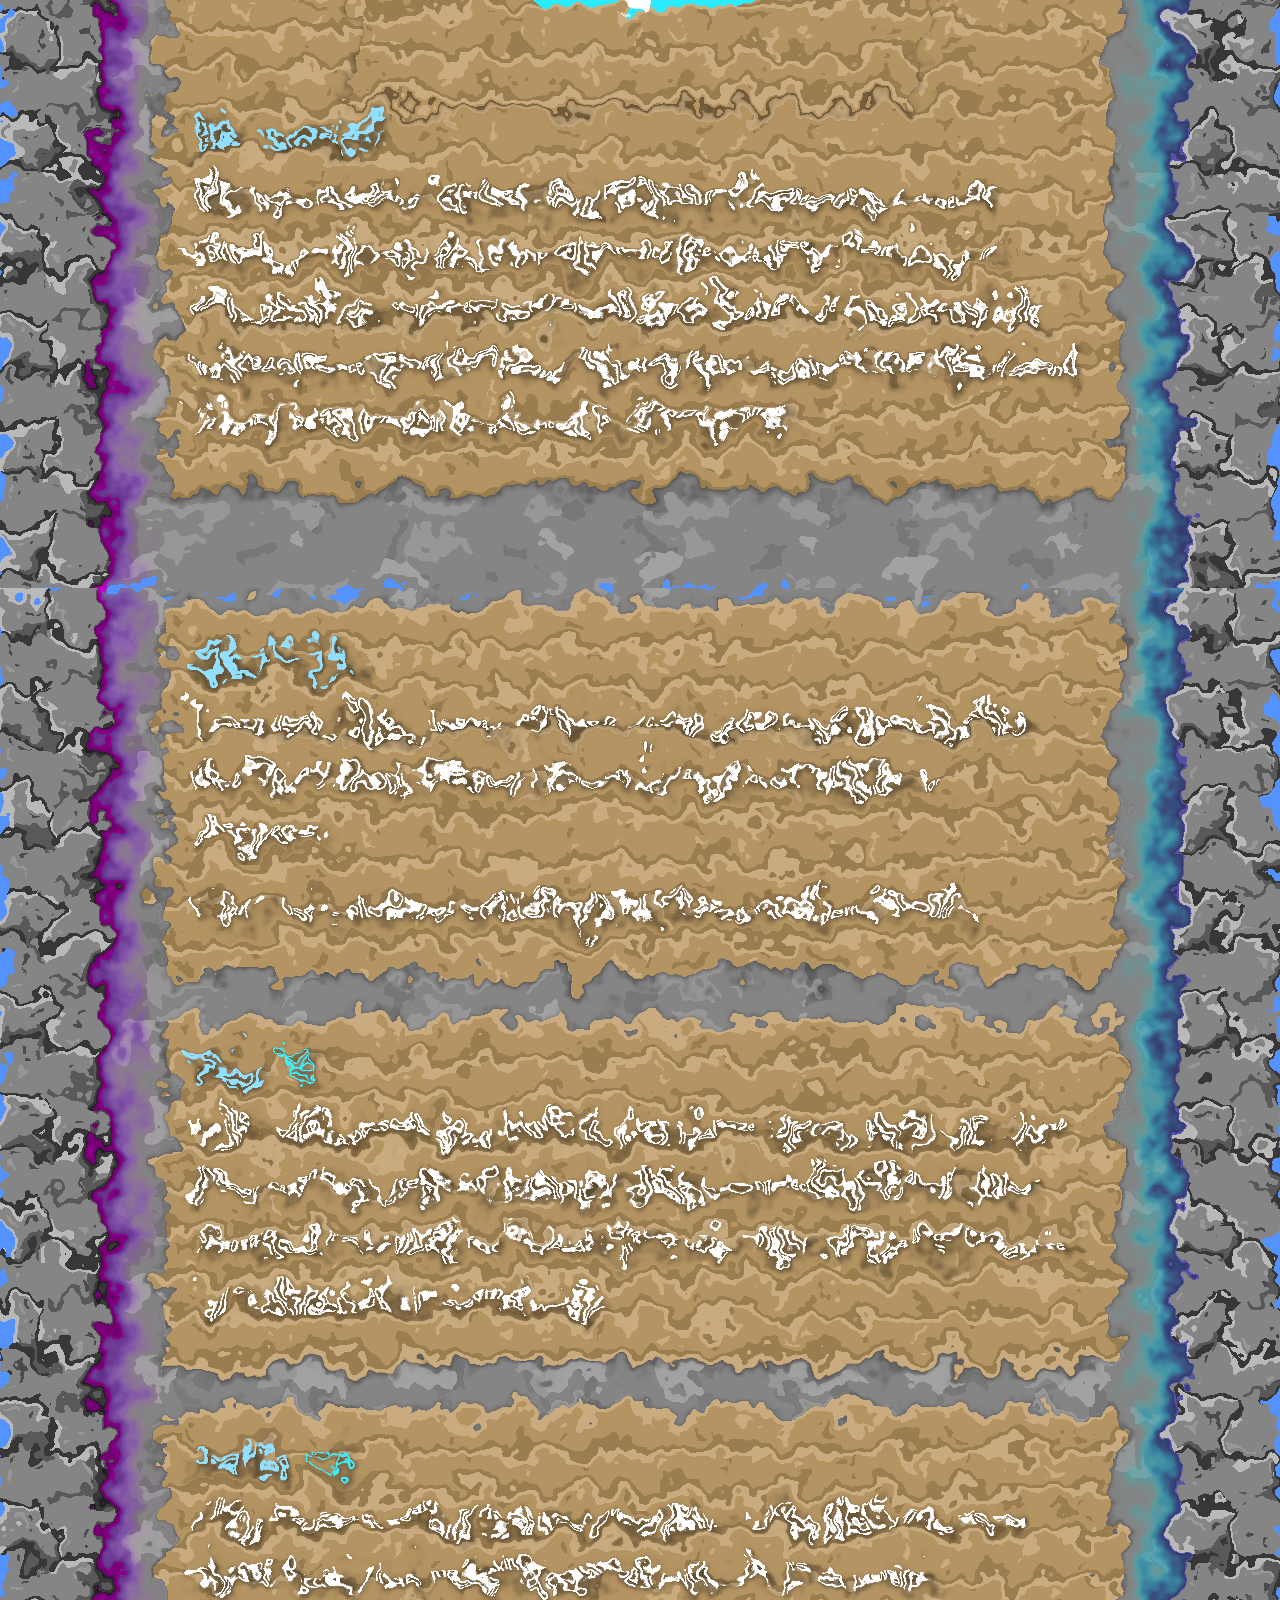
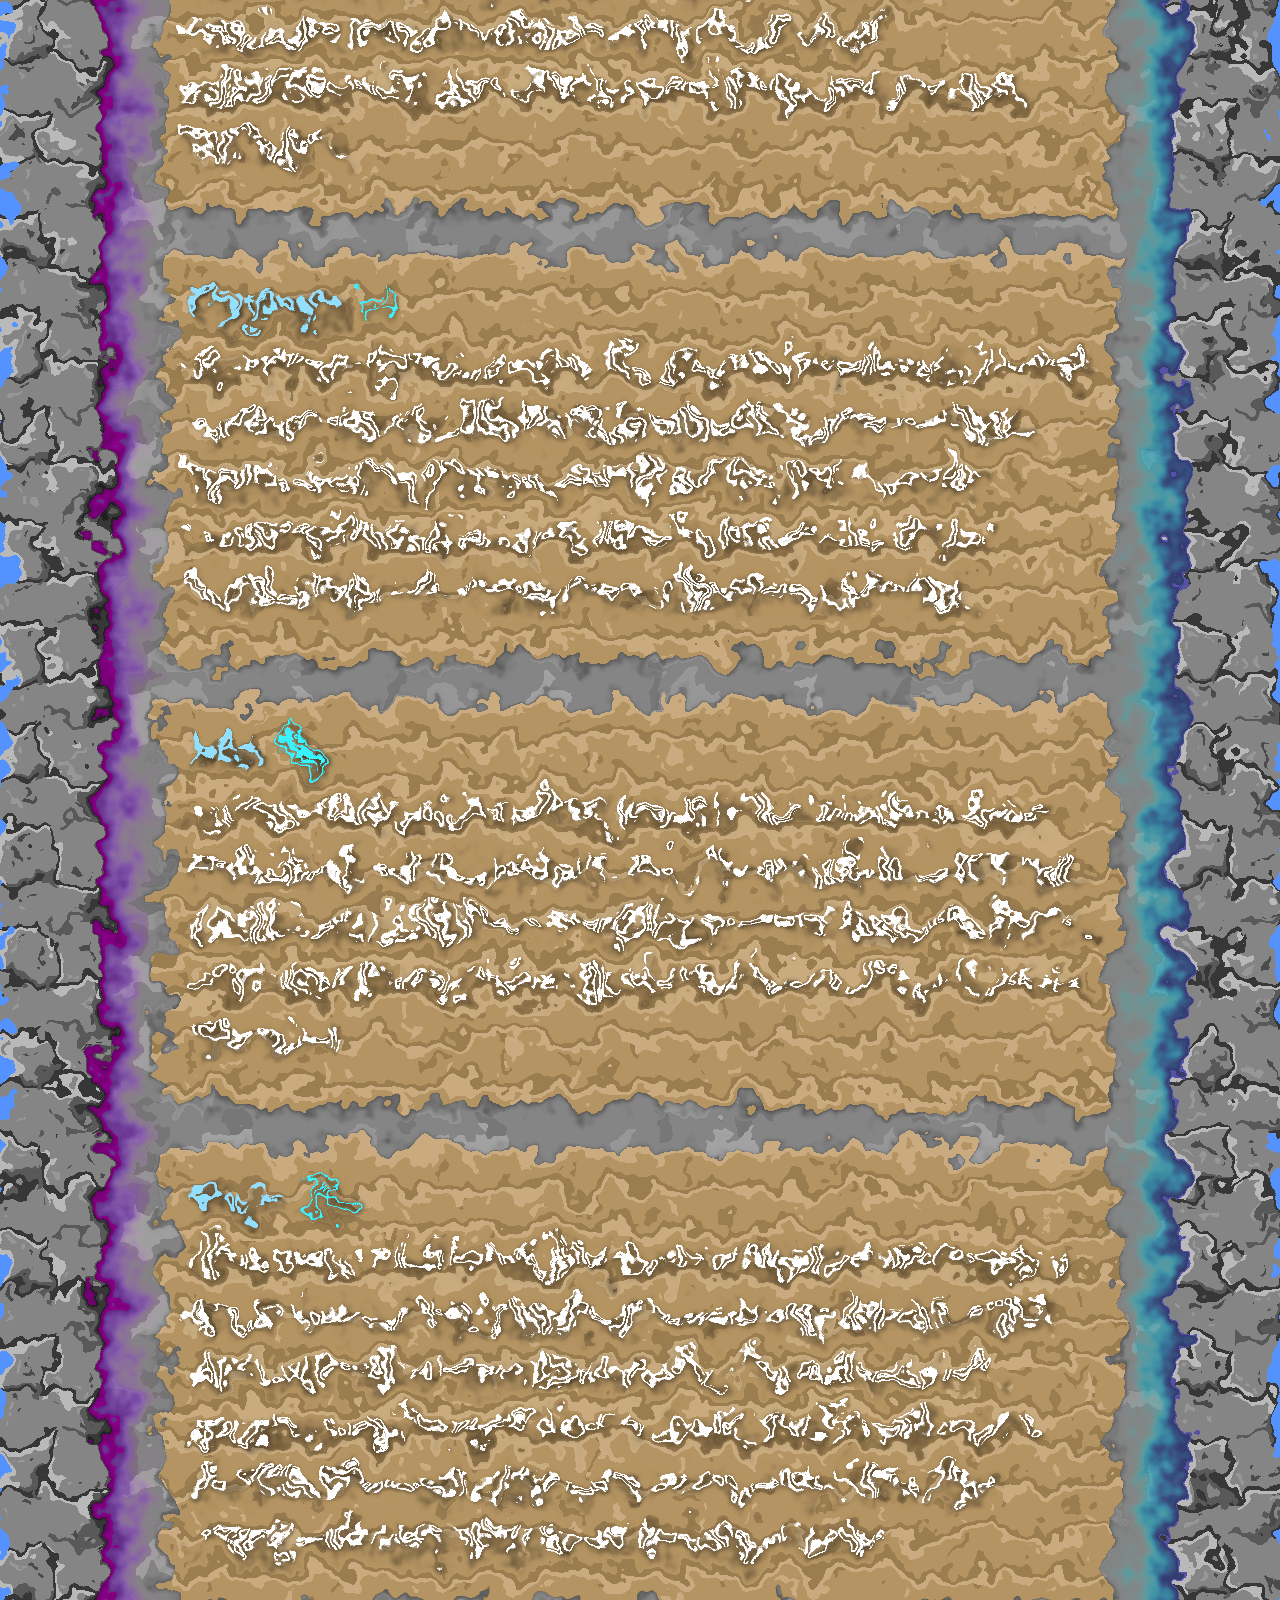
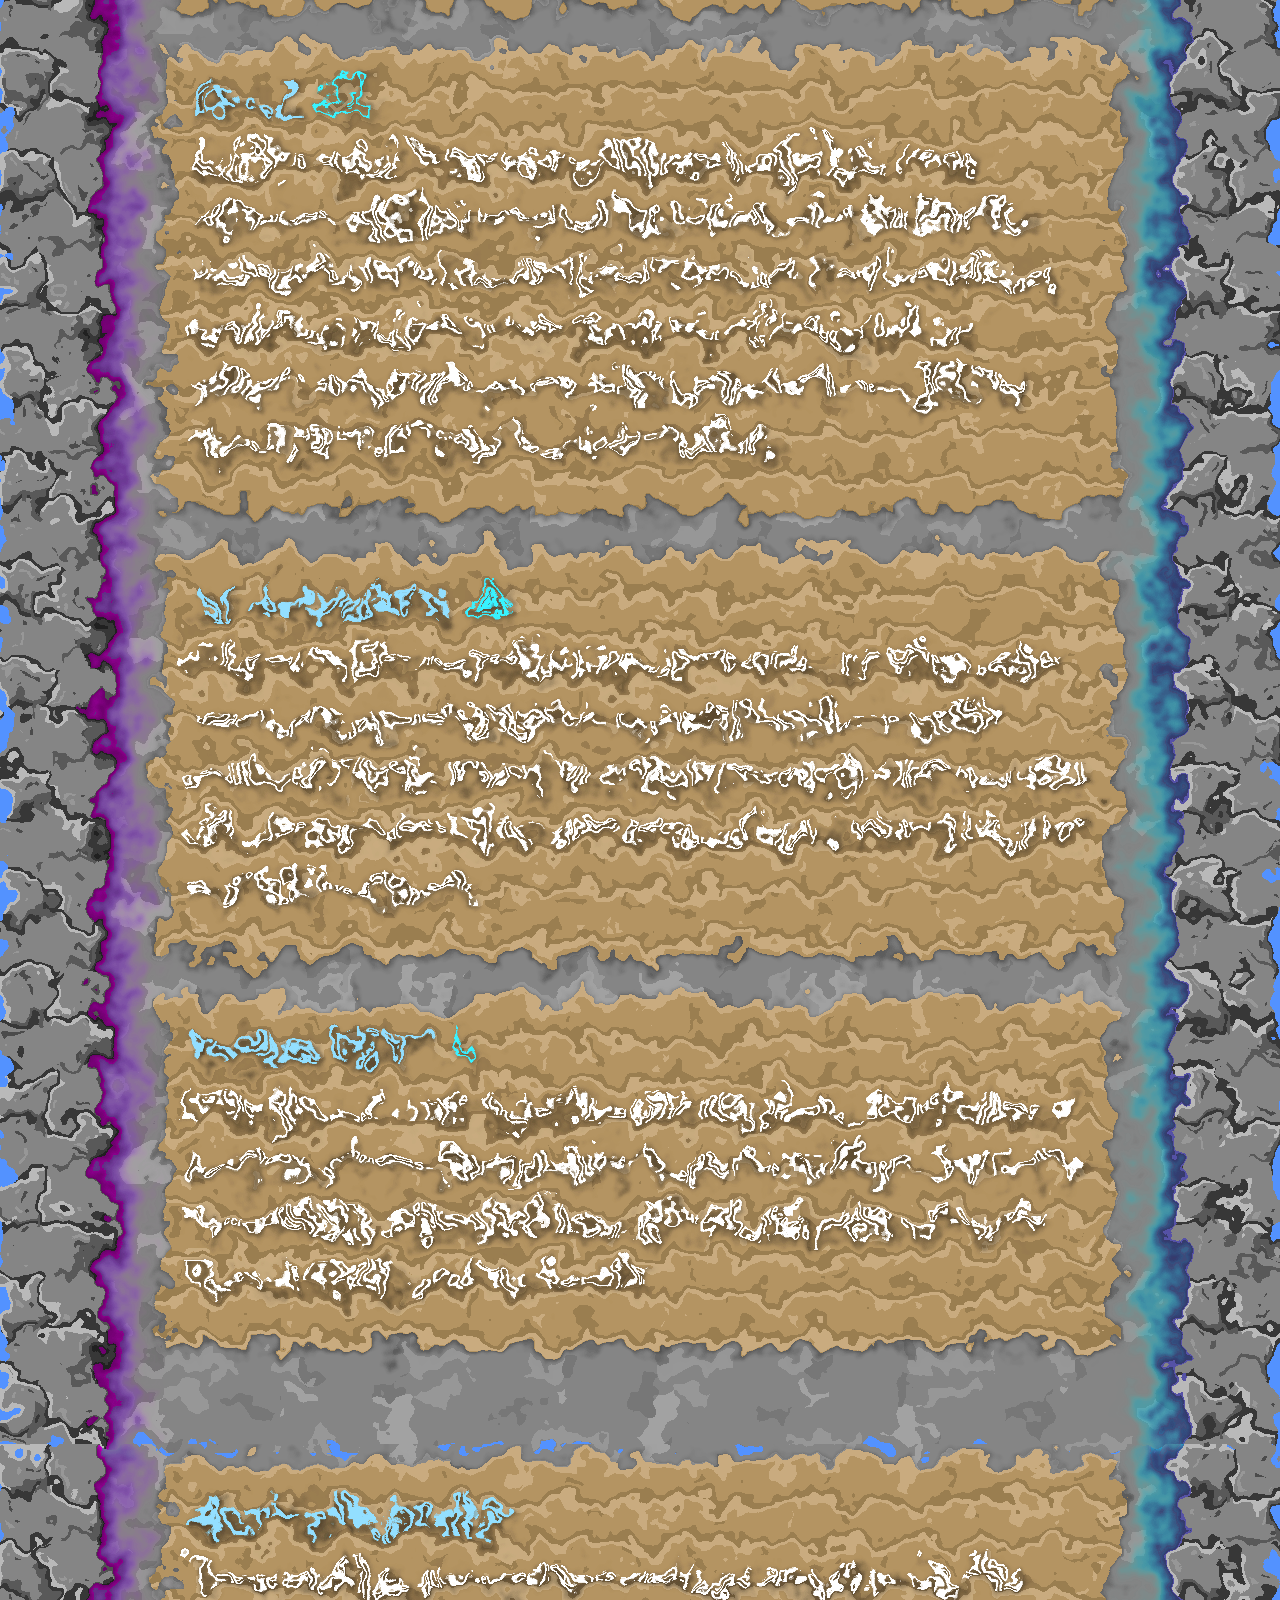
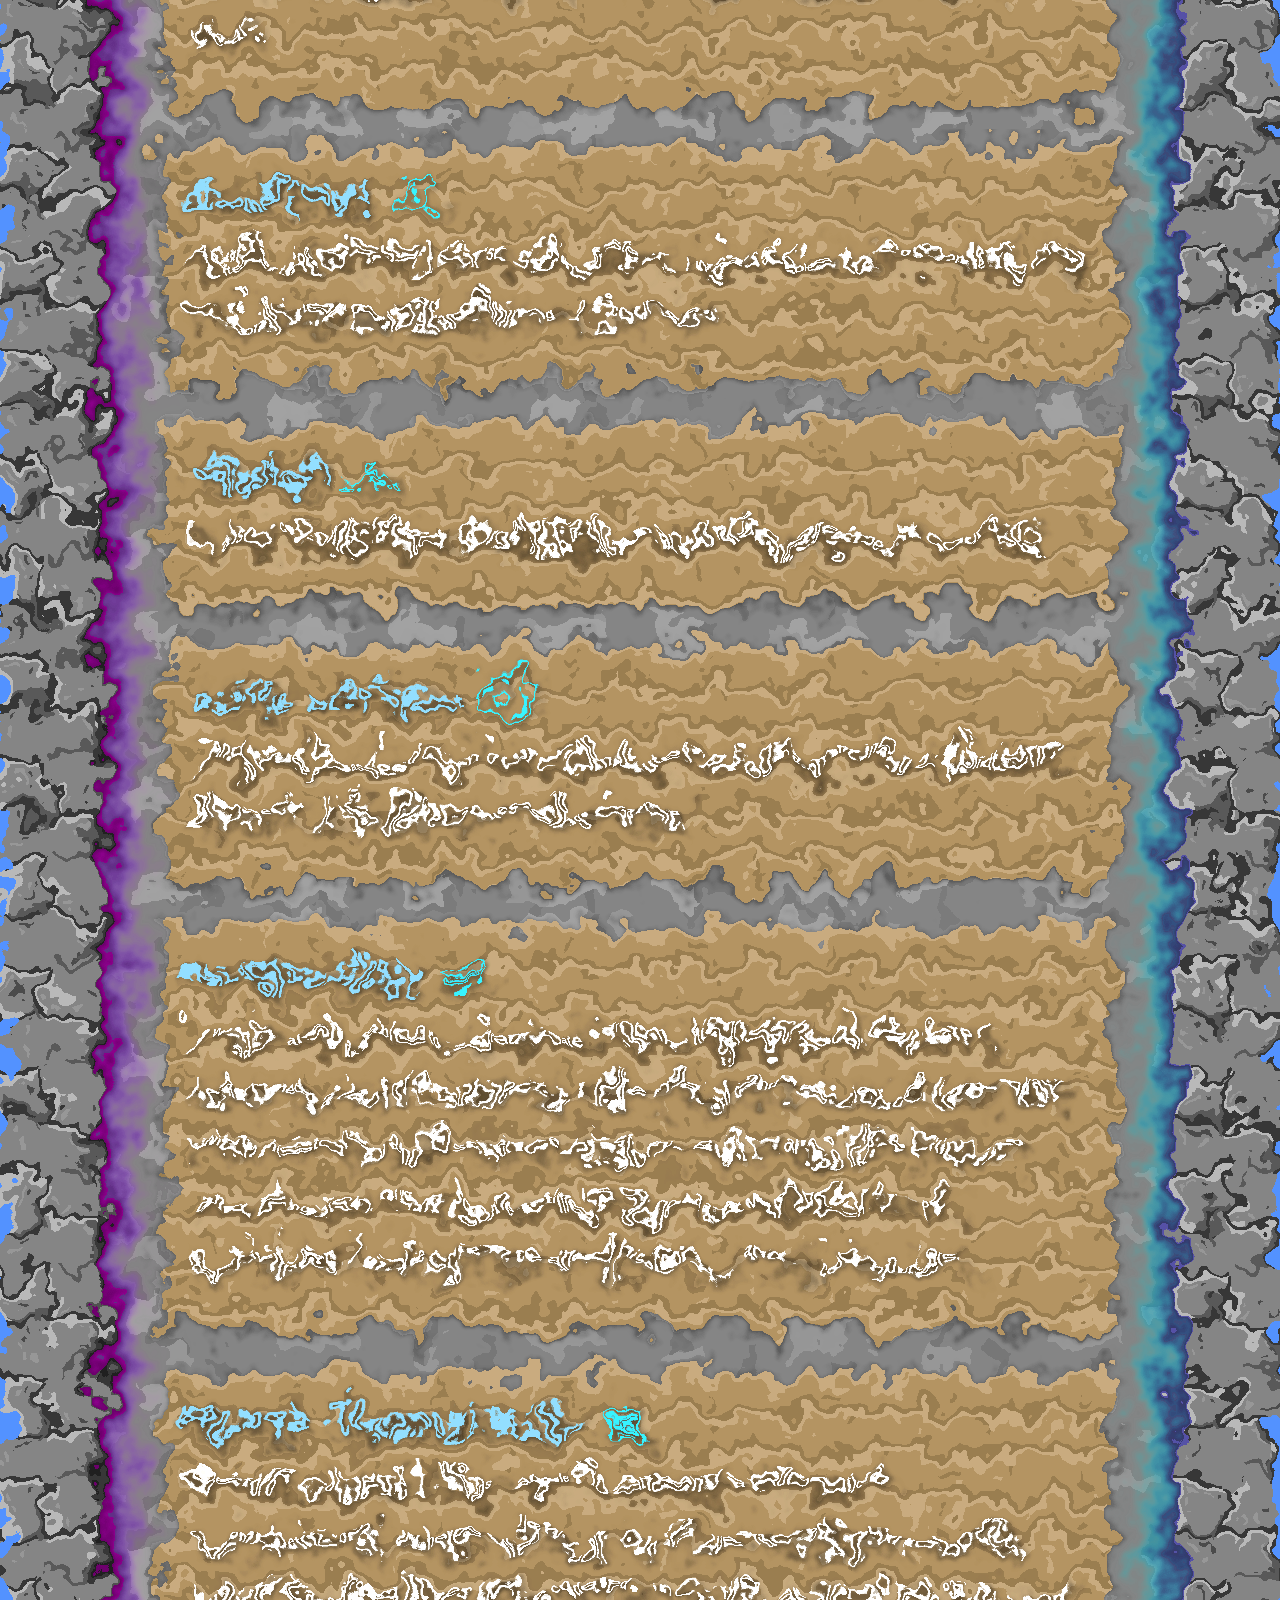
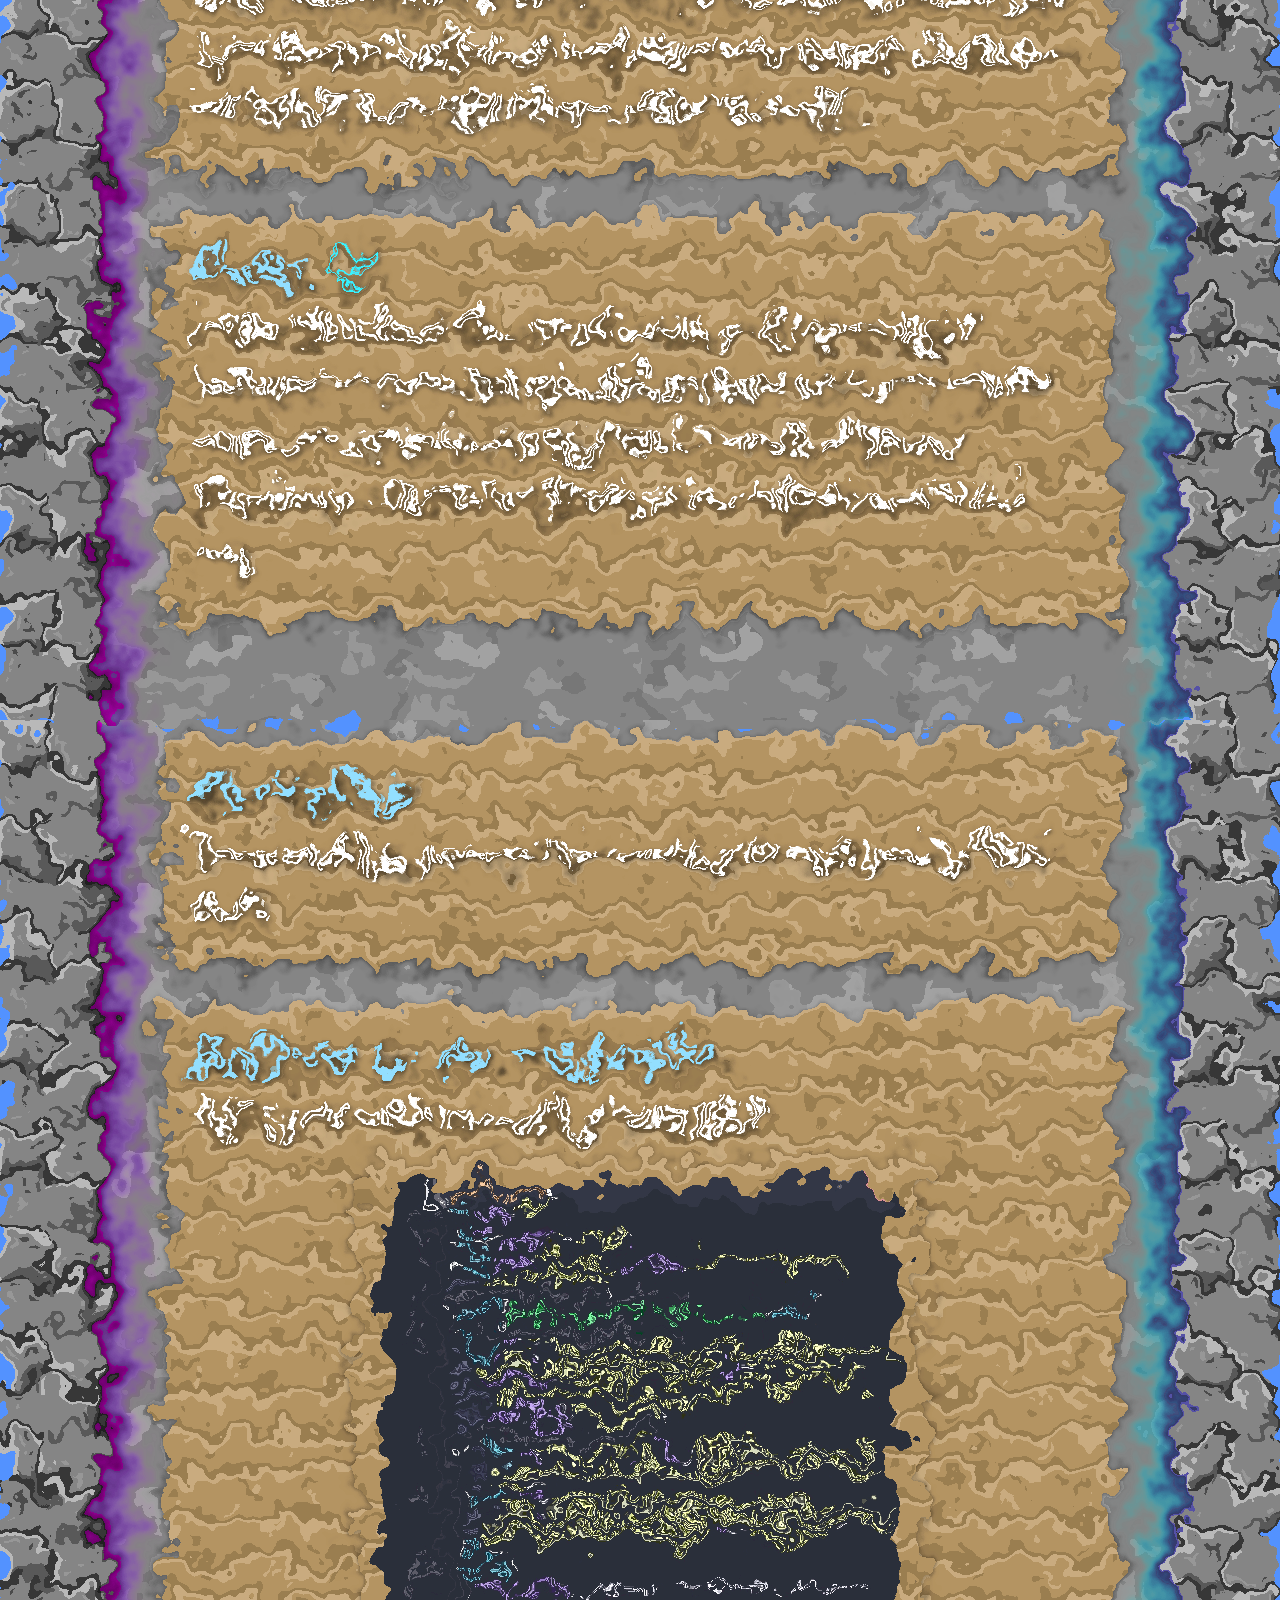
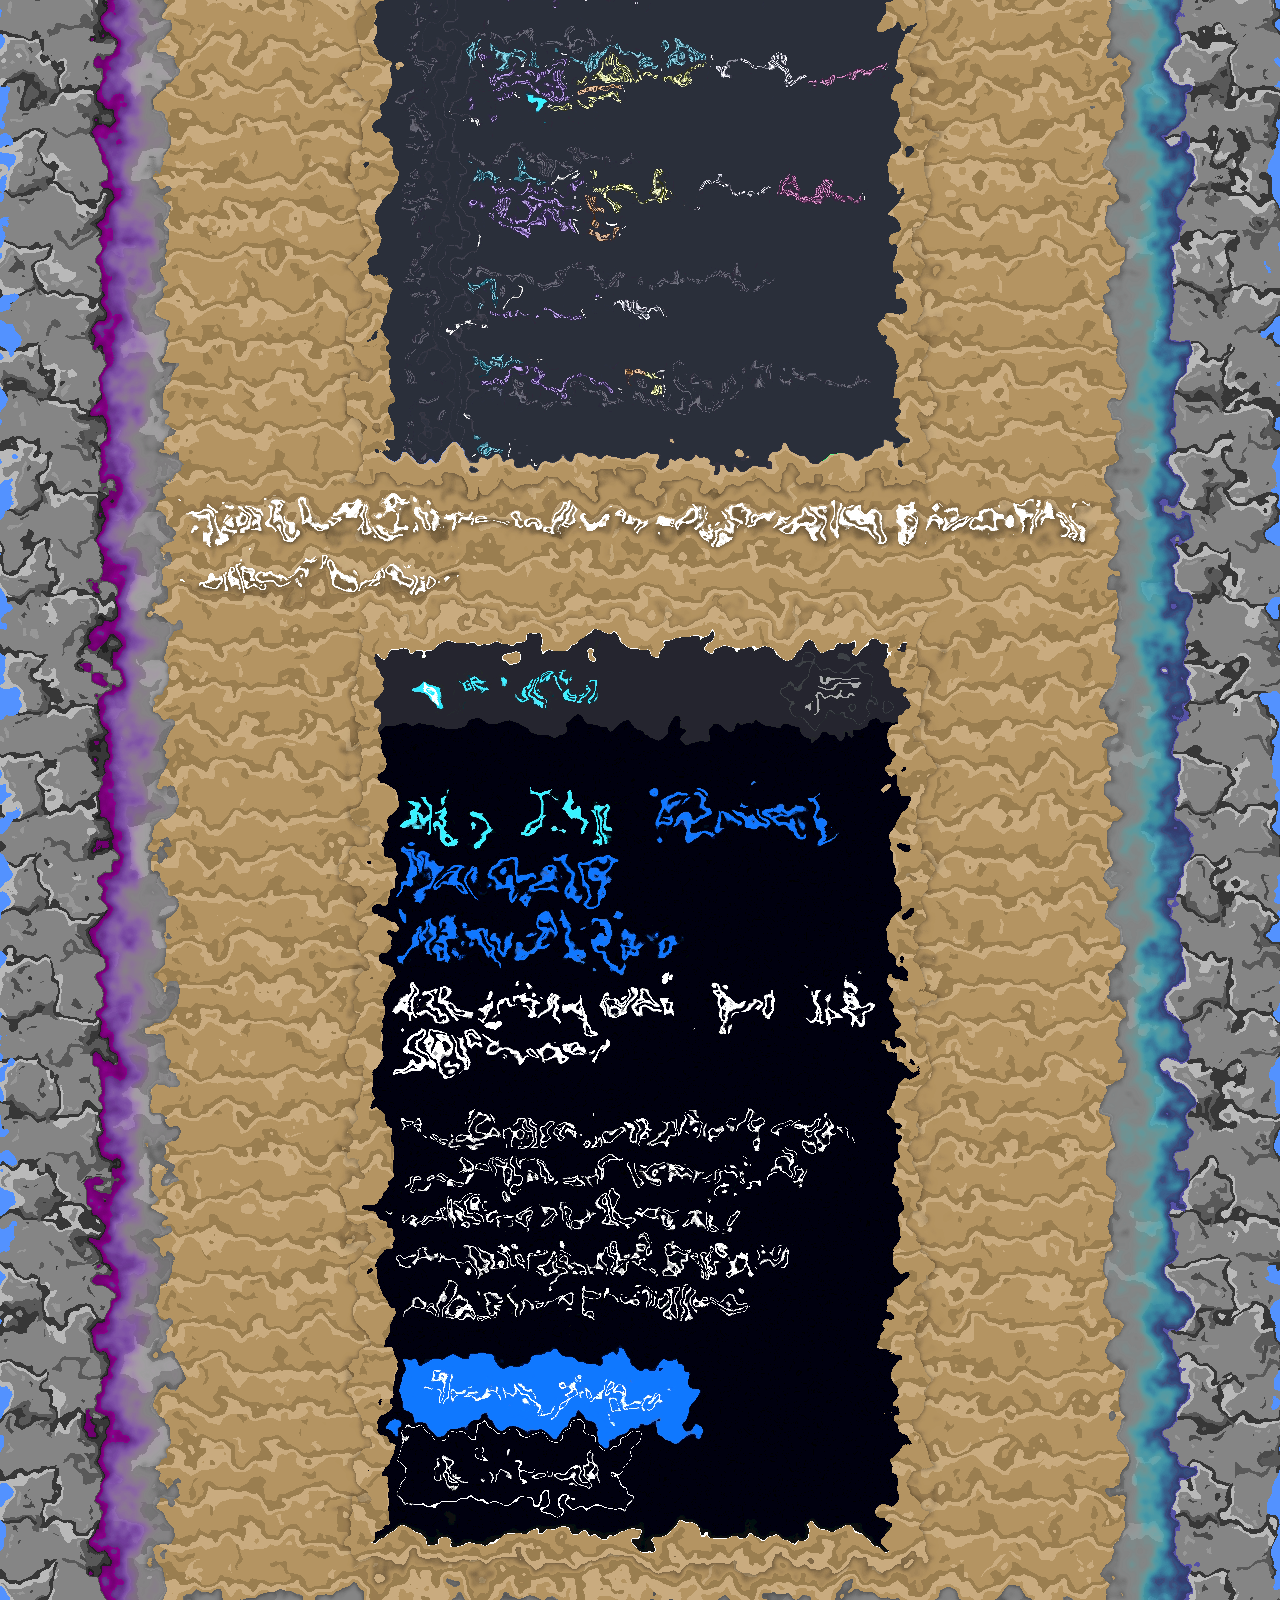
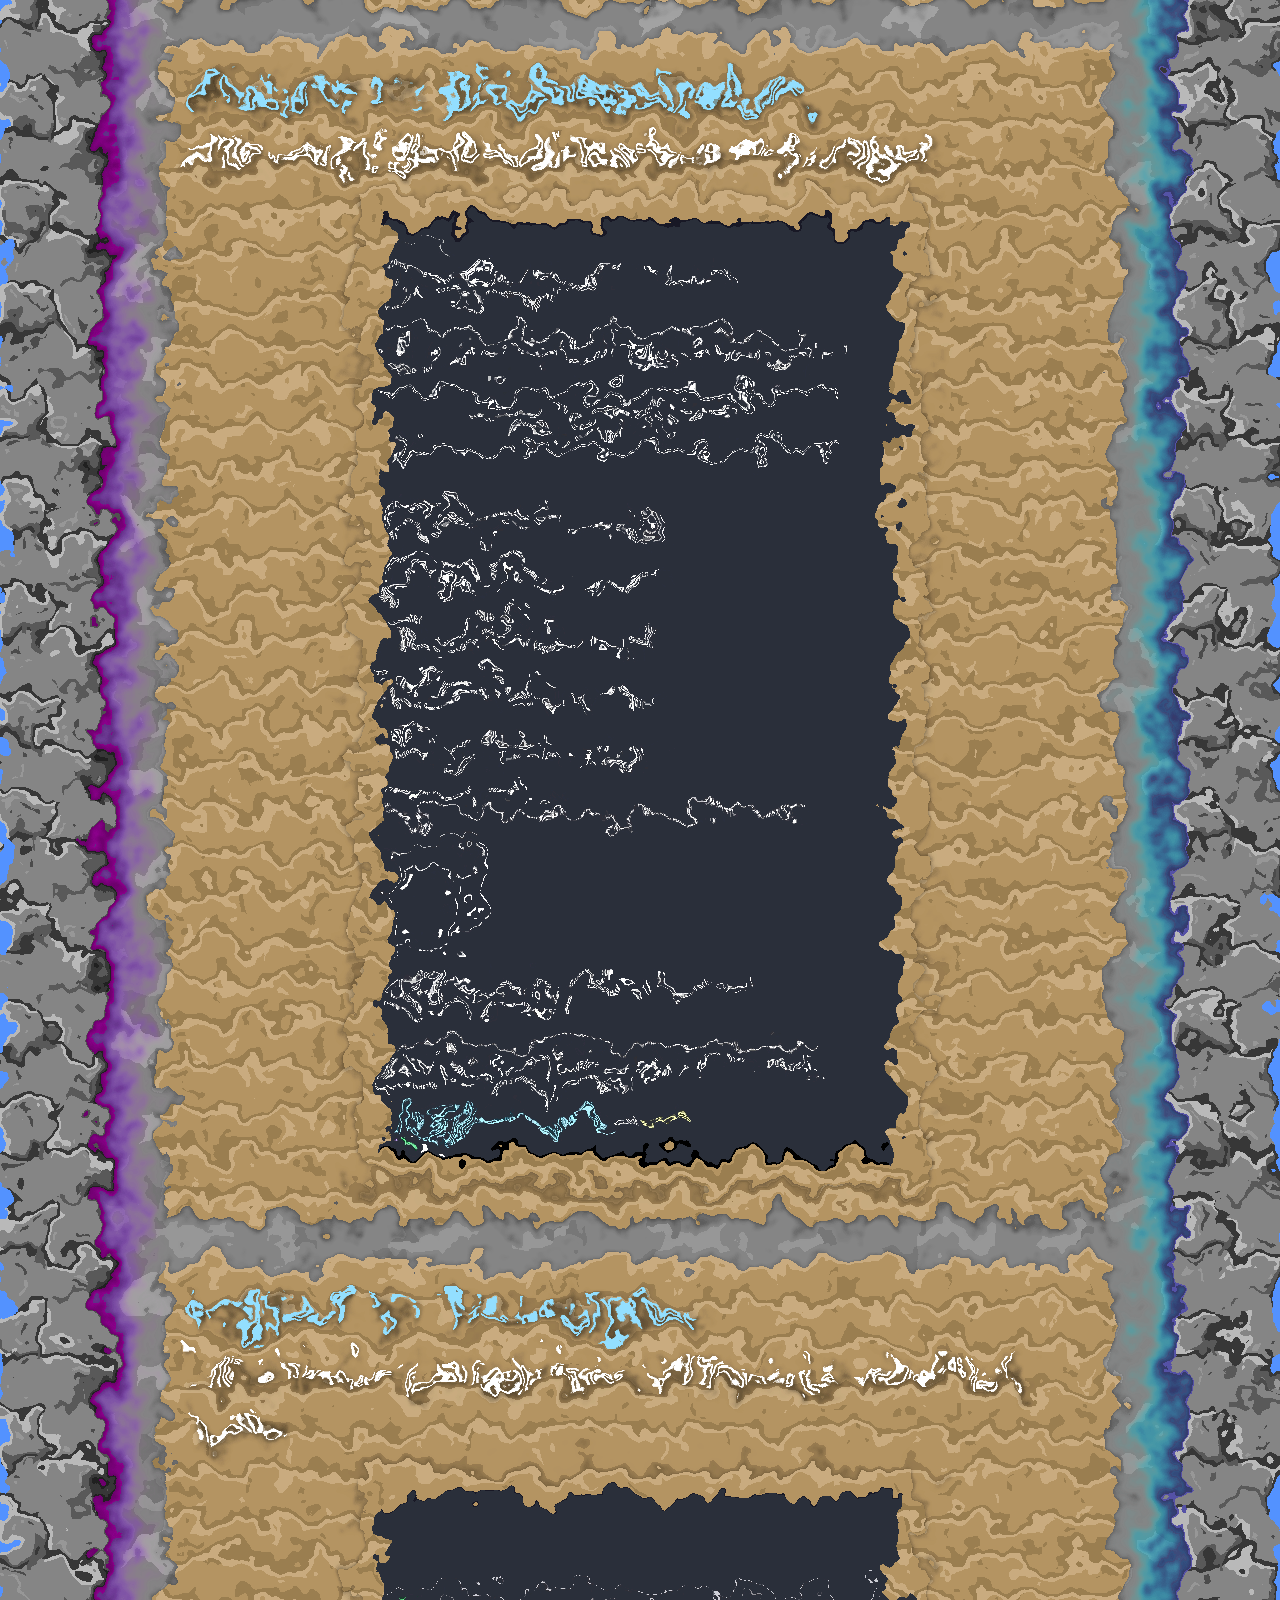
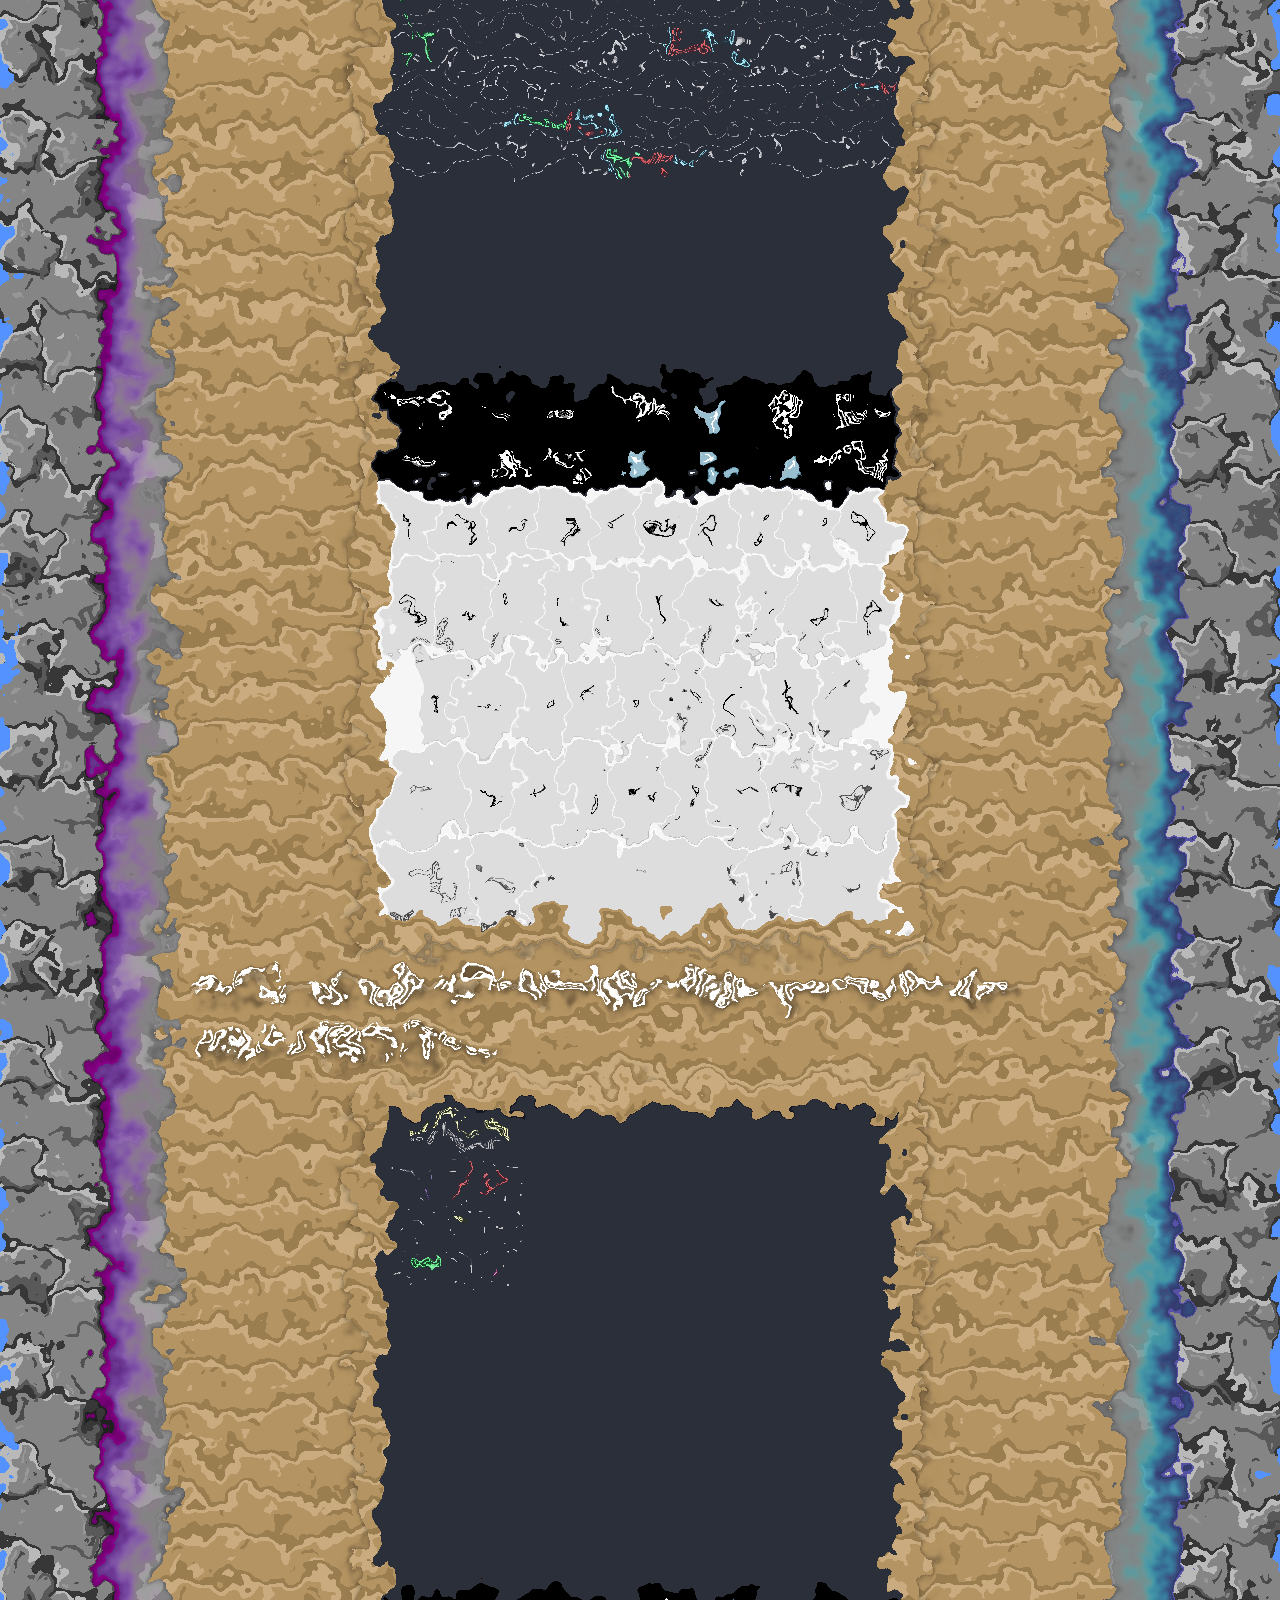
==== commit 88202acc: "update project" ====
--- a/index.html
+++ b/index.html
@@ -36,7 +36,7 @@
 						
 						<button id="enter-btn" style="display:none;" class="stamp-head">
 								<div class="stamp-content">
-									<p>ENTER</p>
+									<h2>ENTER</h2>
 								</div>
 						</button>
 				</div>
--- a/loader.css
+++ b/loader.css
@@ -2,9 +2,9 @@
     position: fixed;
     top: 0;
     left: 0;
-    width: 100vw;
+    width: 100%;
     height: 100vh;
-    background: #111; /* Minecraft-style dark background */
+    background: black; /* Minecraft-style dark background */
     display: flex;
     justify-content: center;
     align-items: center;
@@ -37,7 +37,7 @@
 
 #loading-status {
     font-size: 0.8rem;
-    color: #888;
+    color: skyblue;
     margin-top: 10px;
 }
 
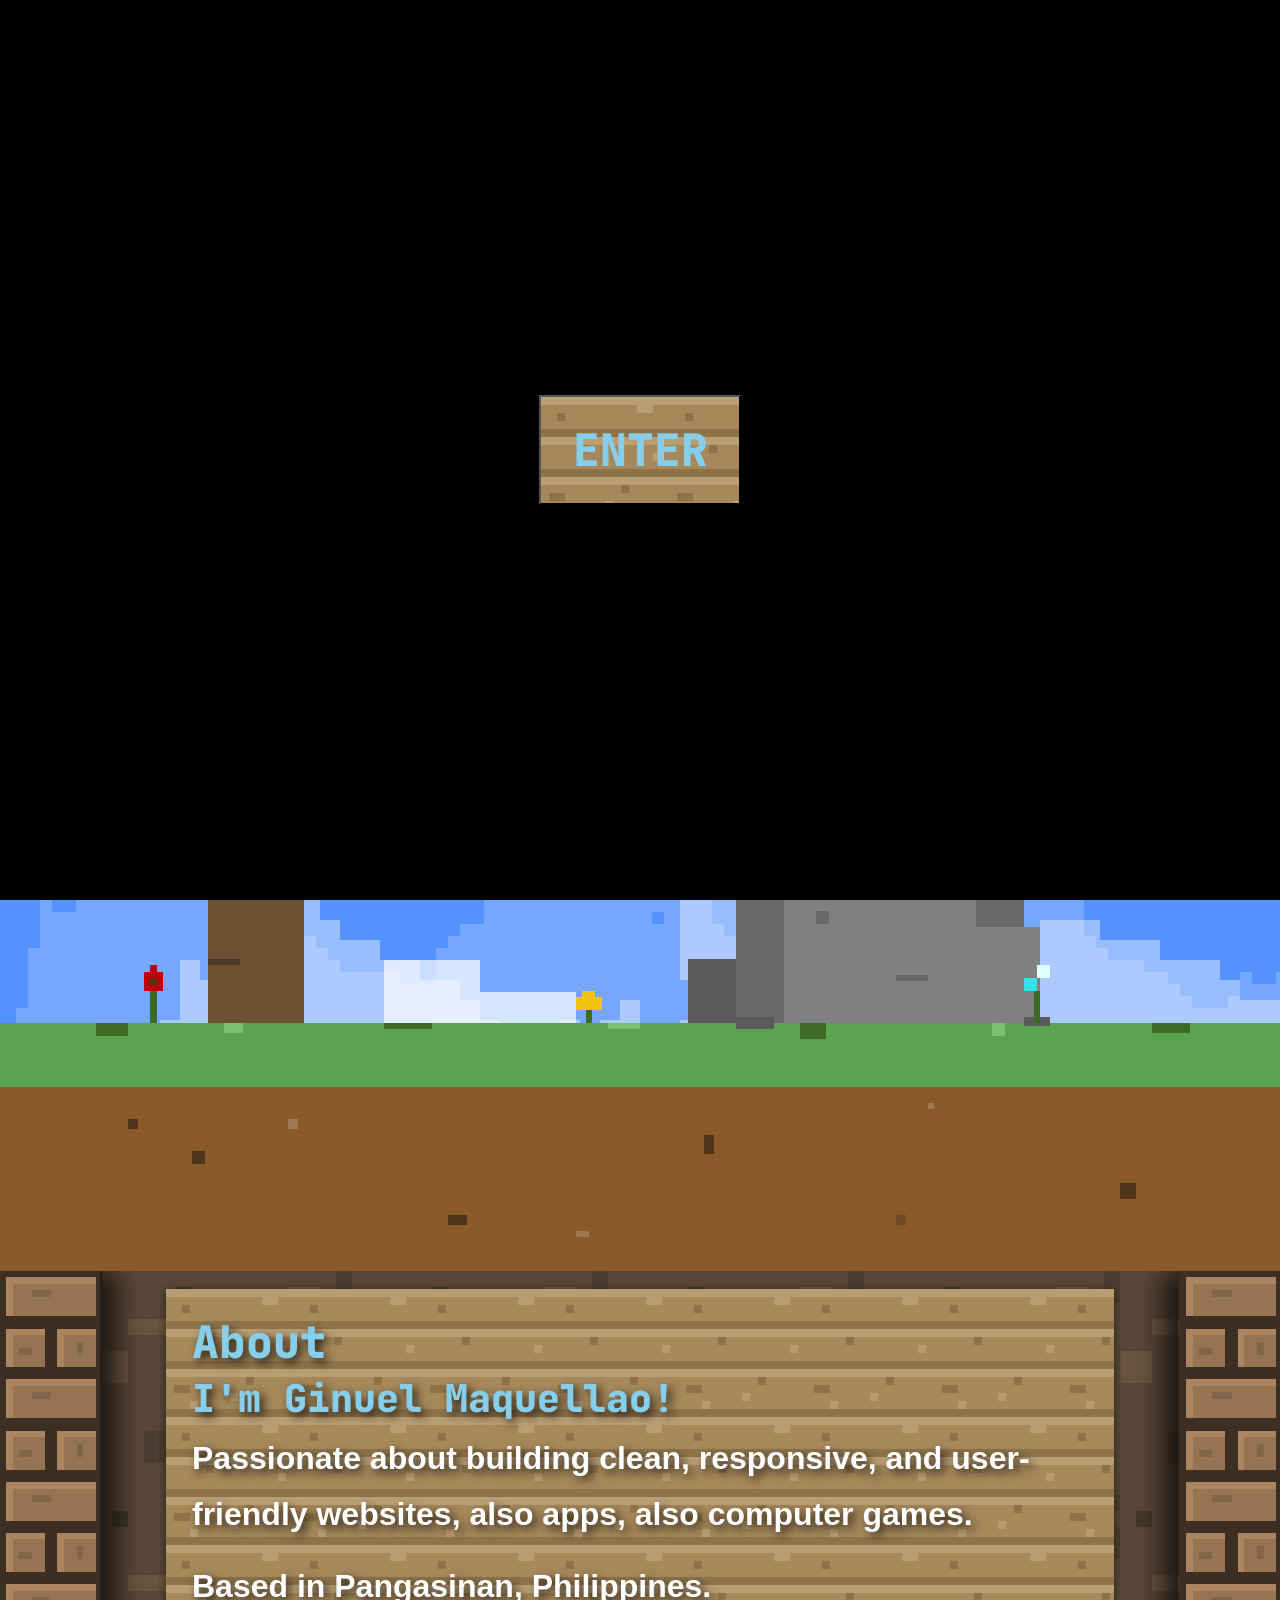
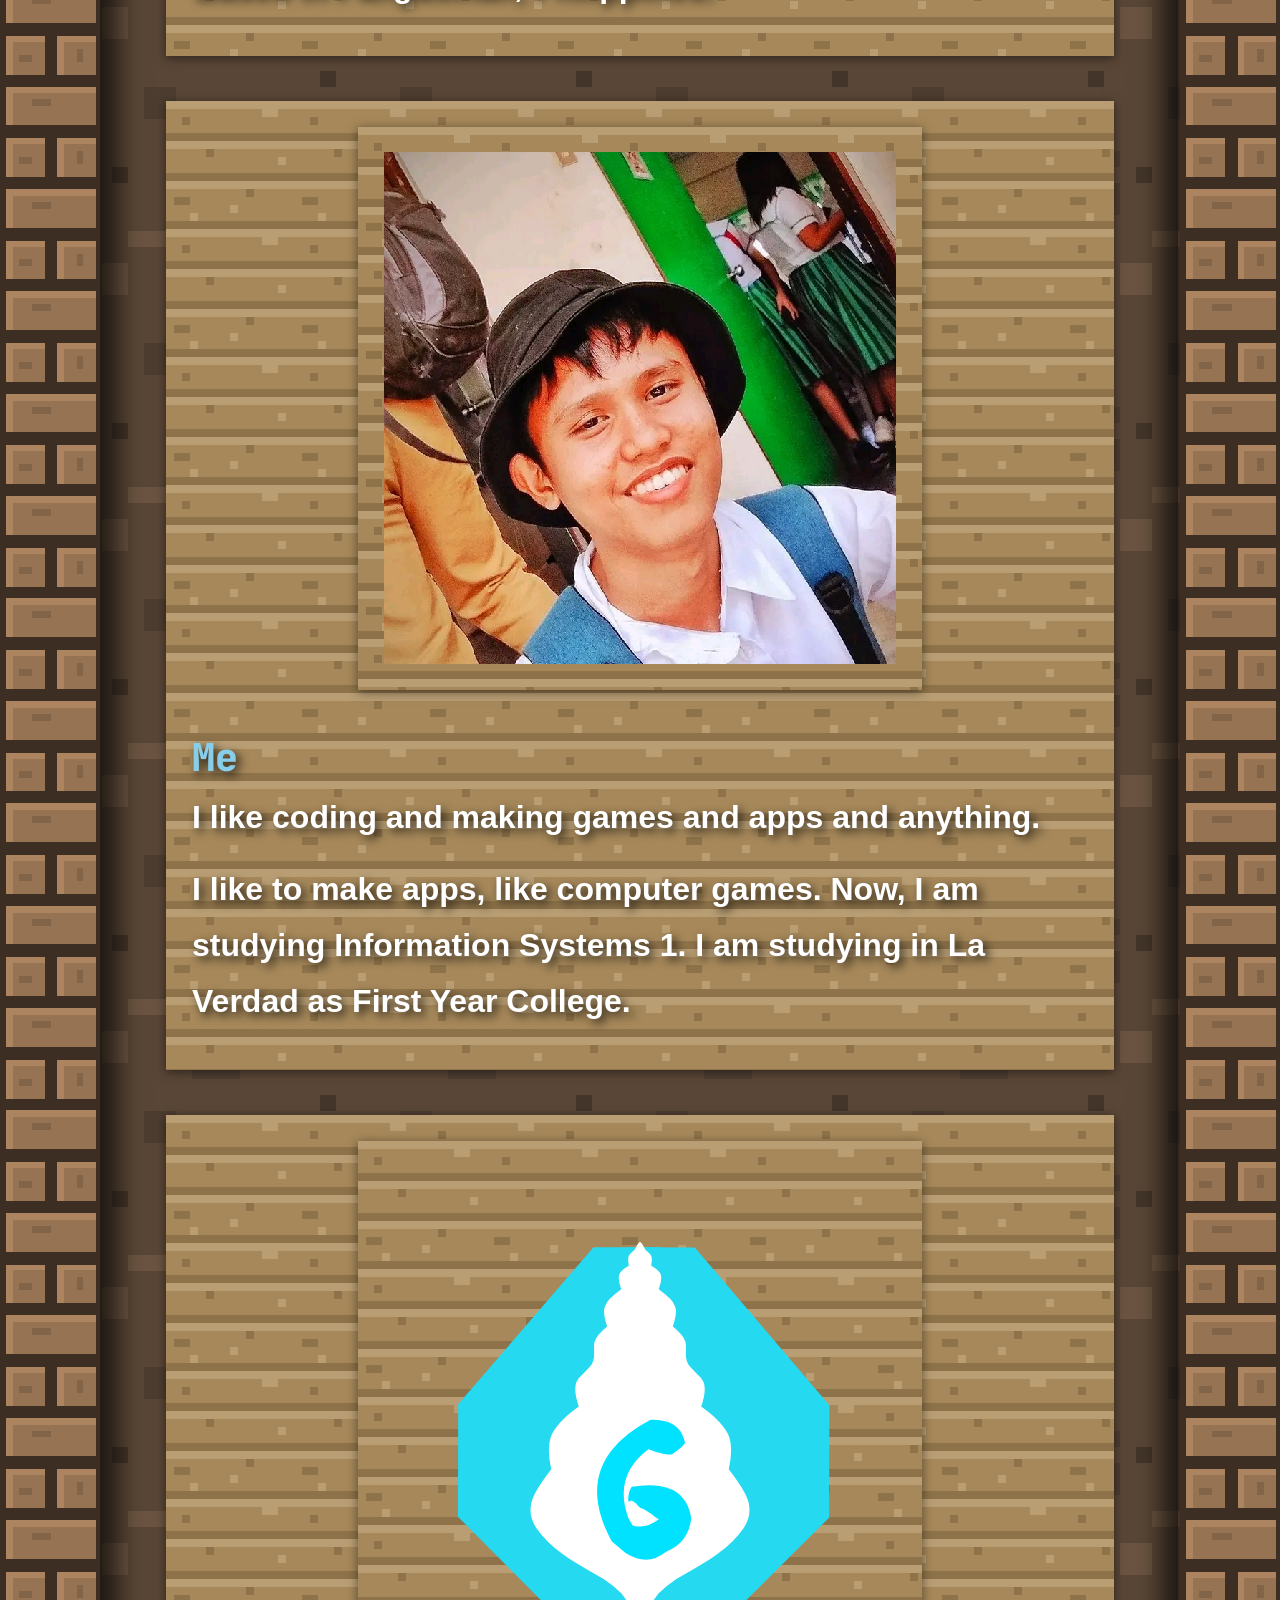
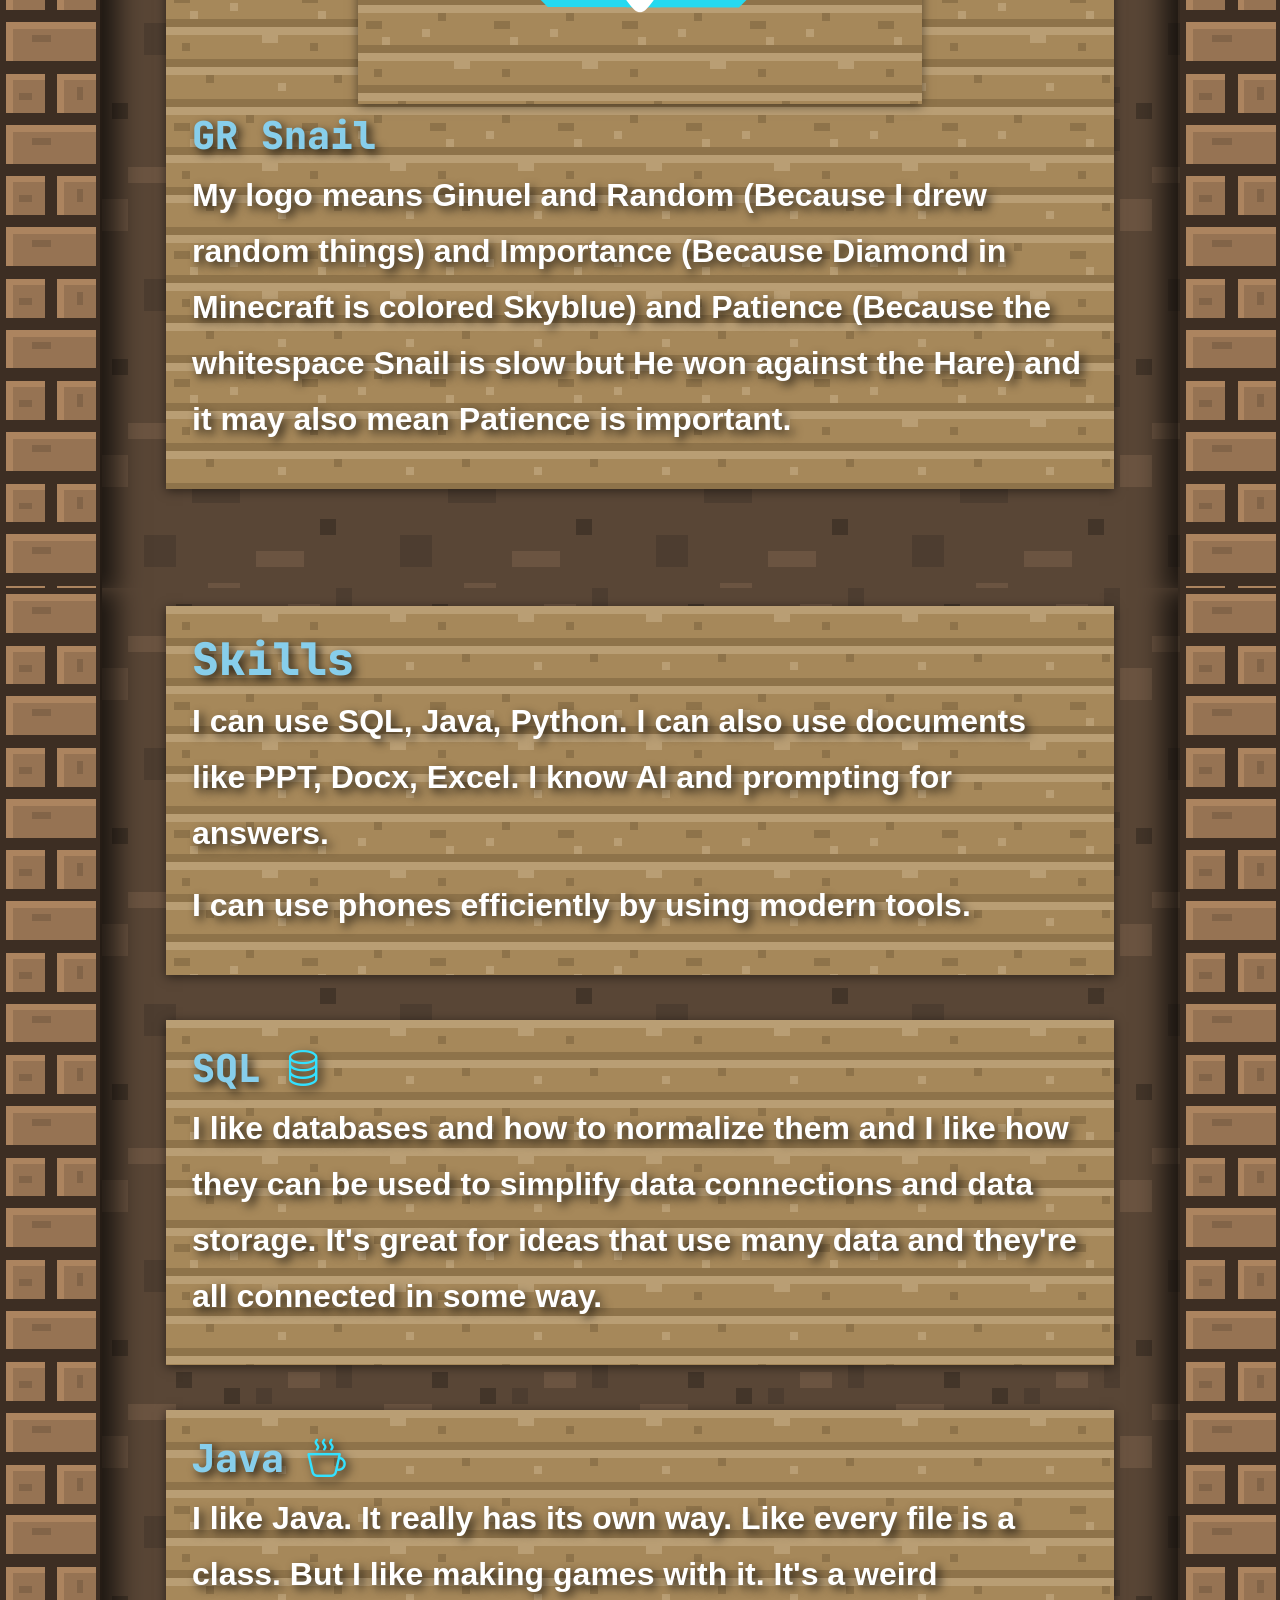
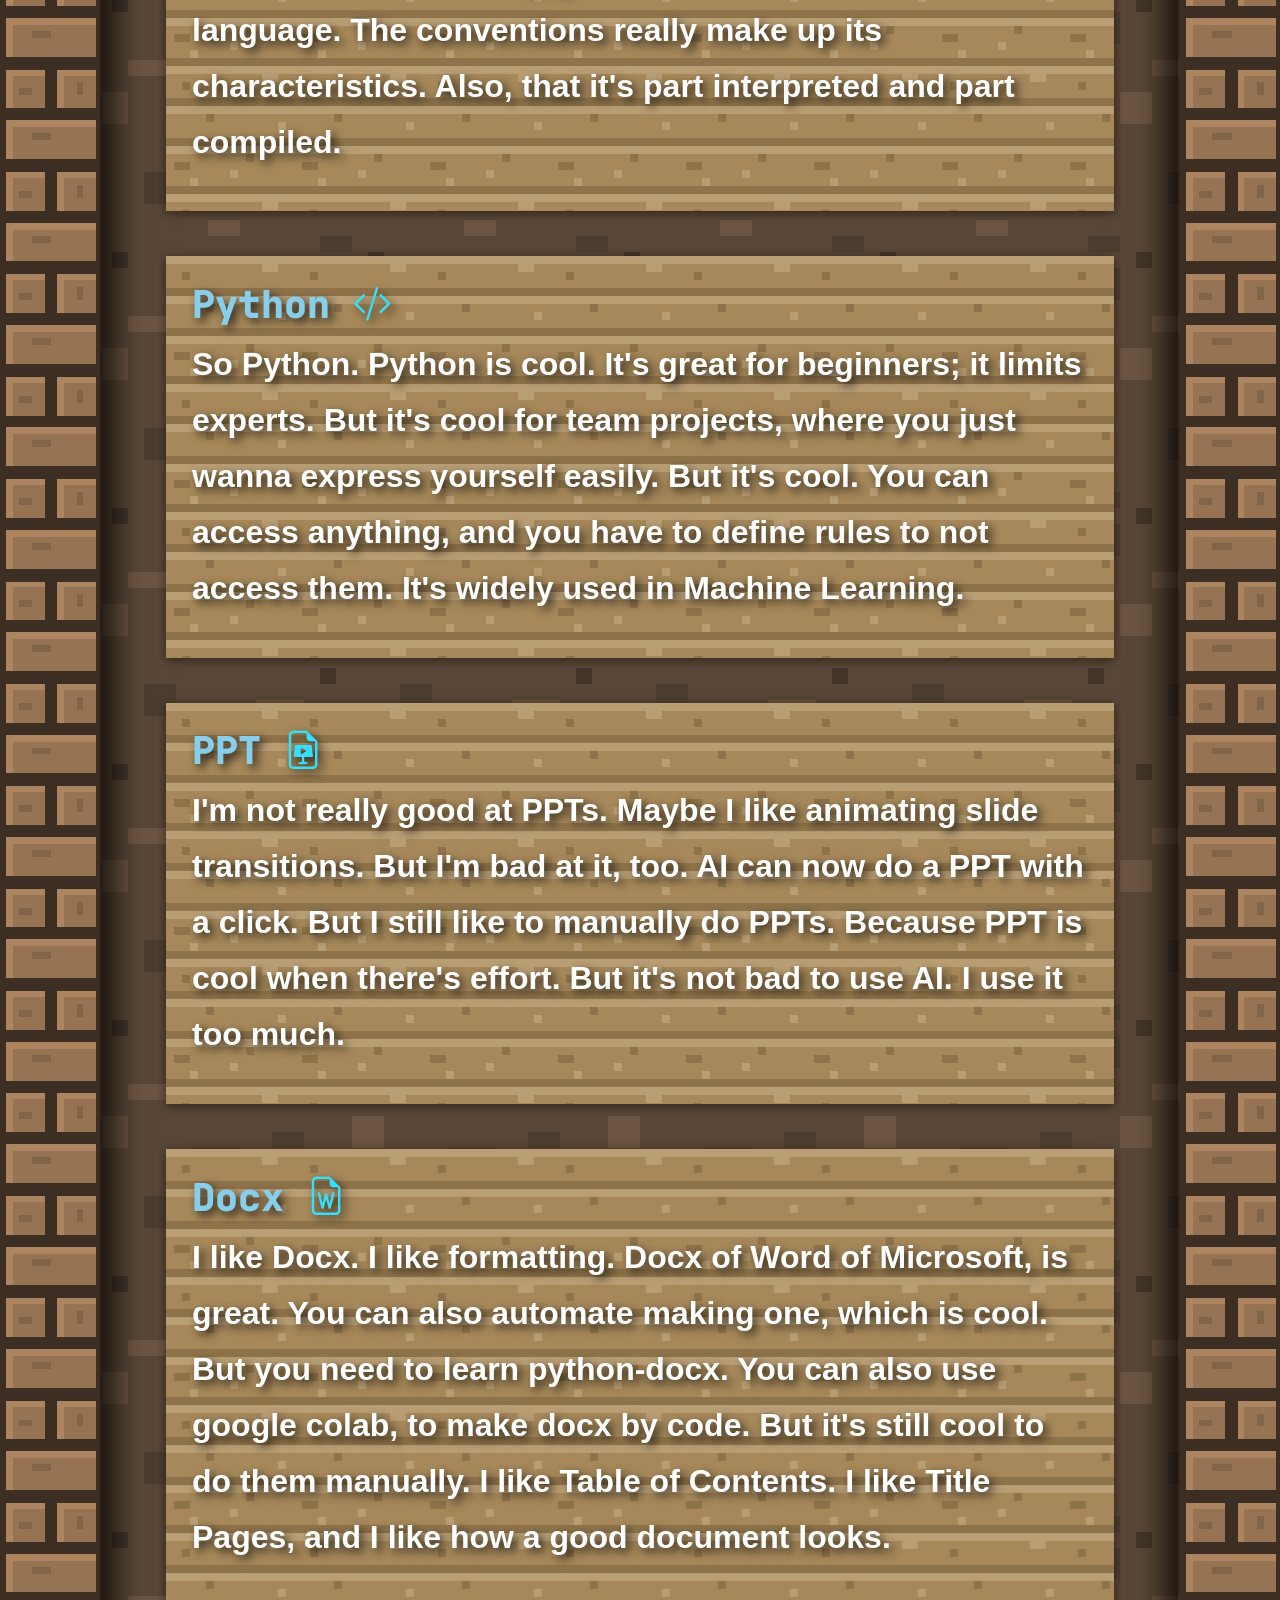
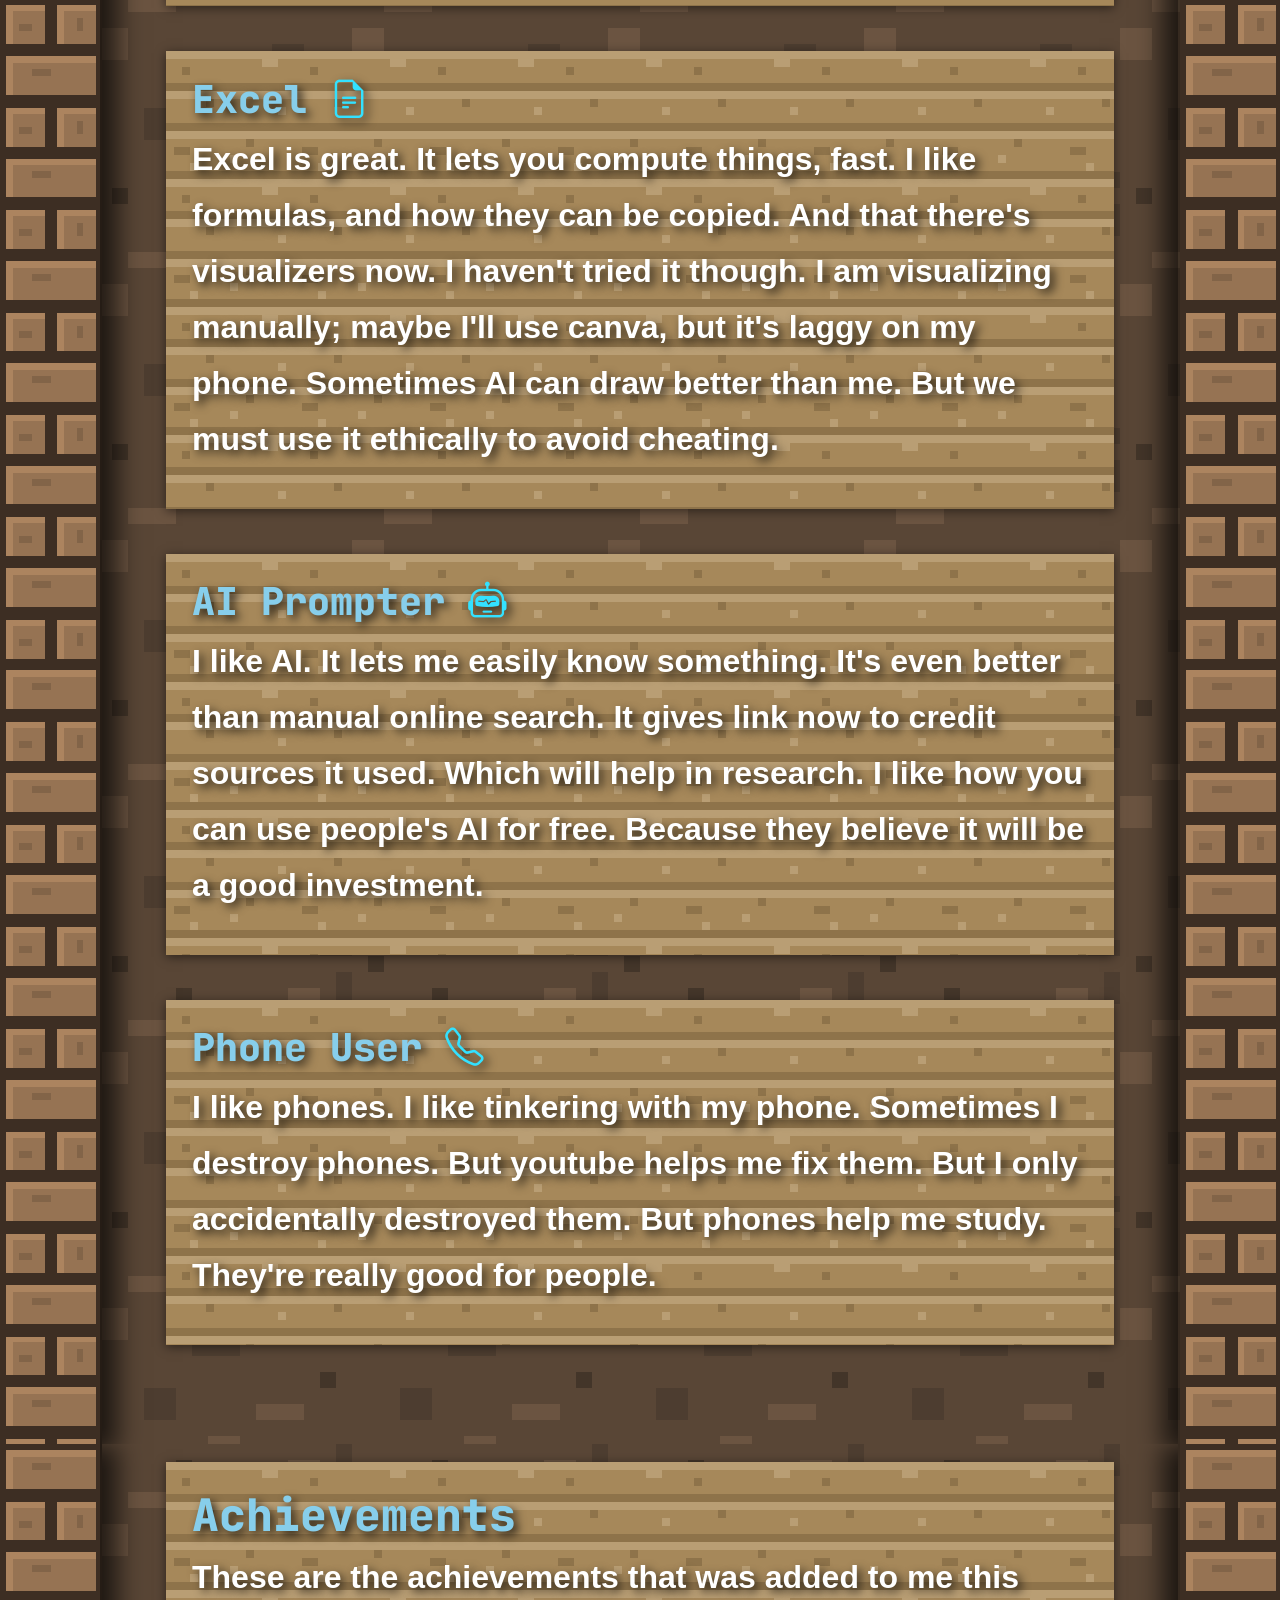
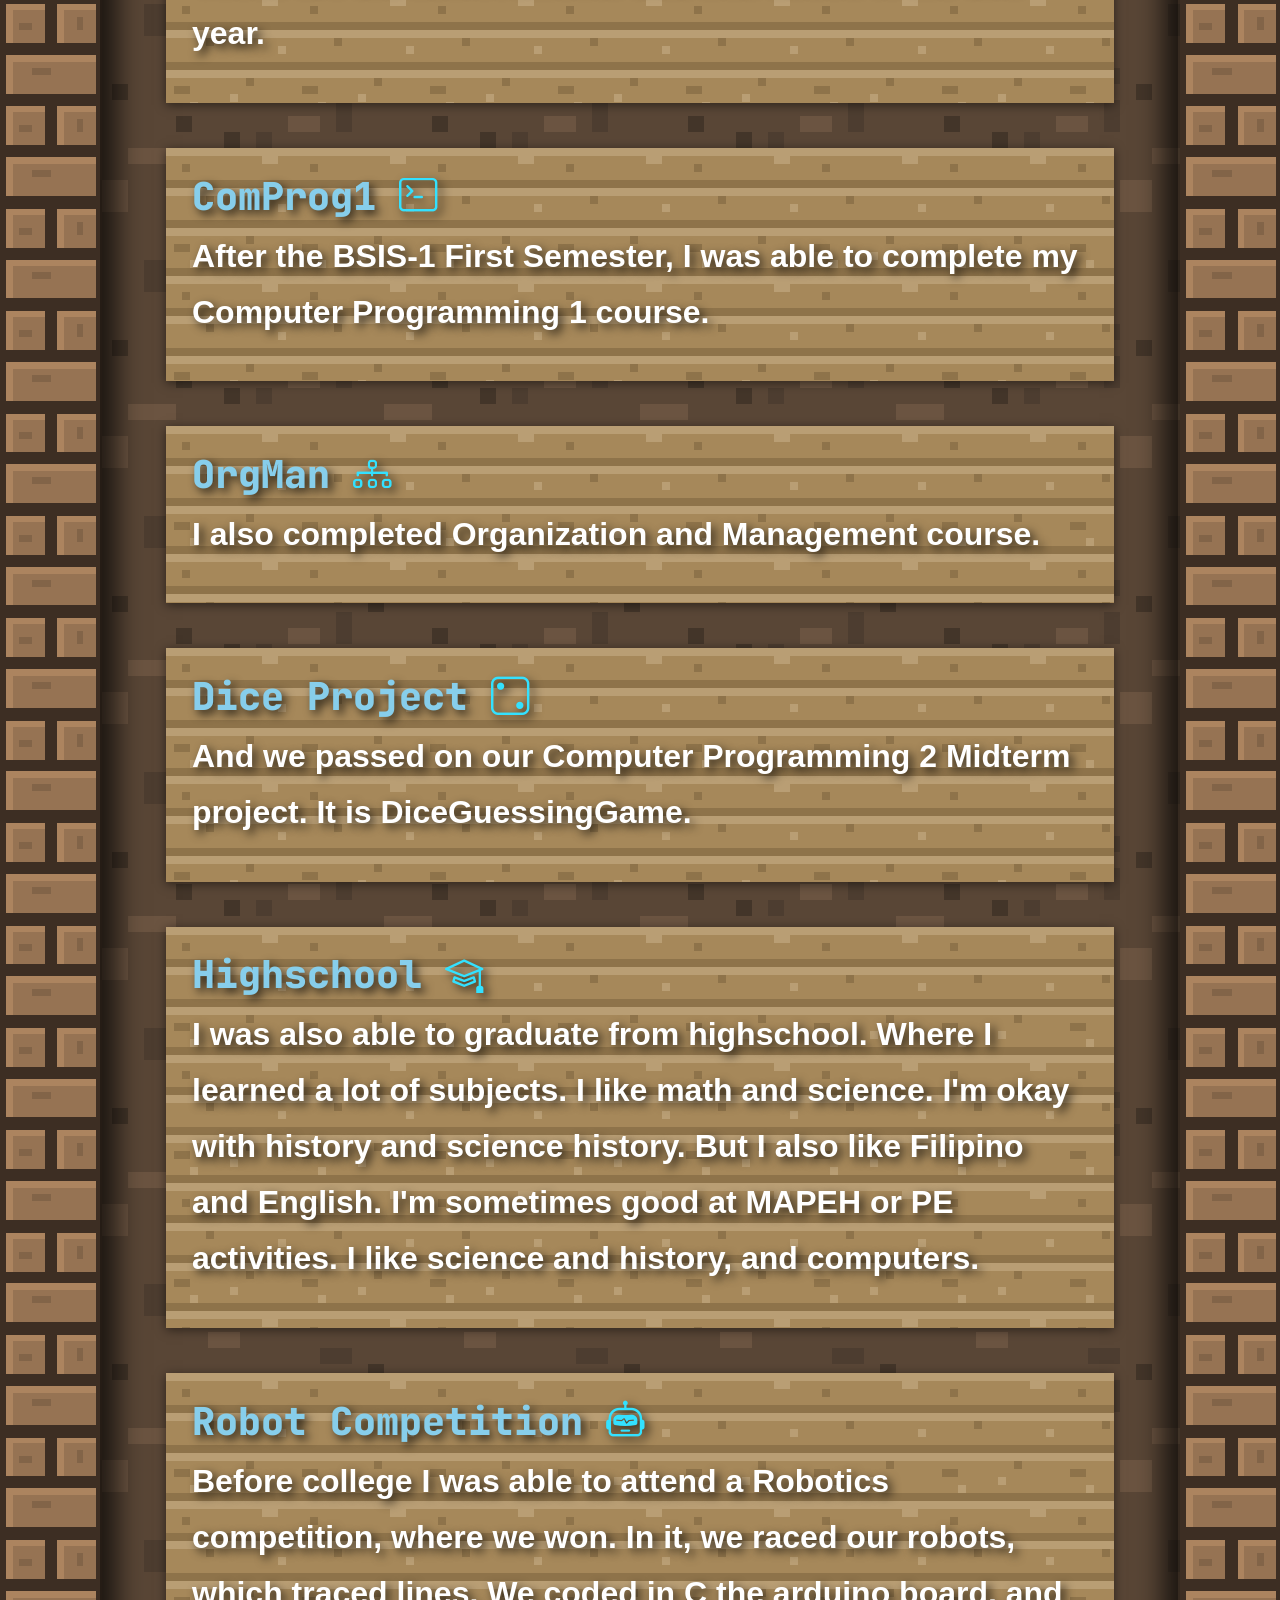
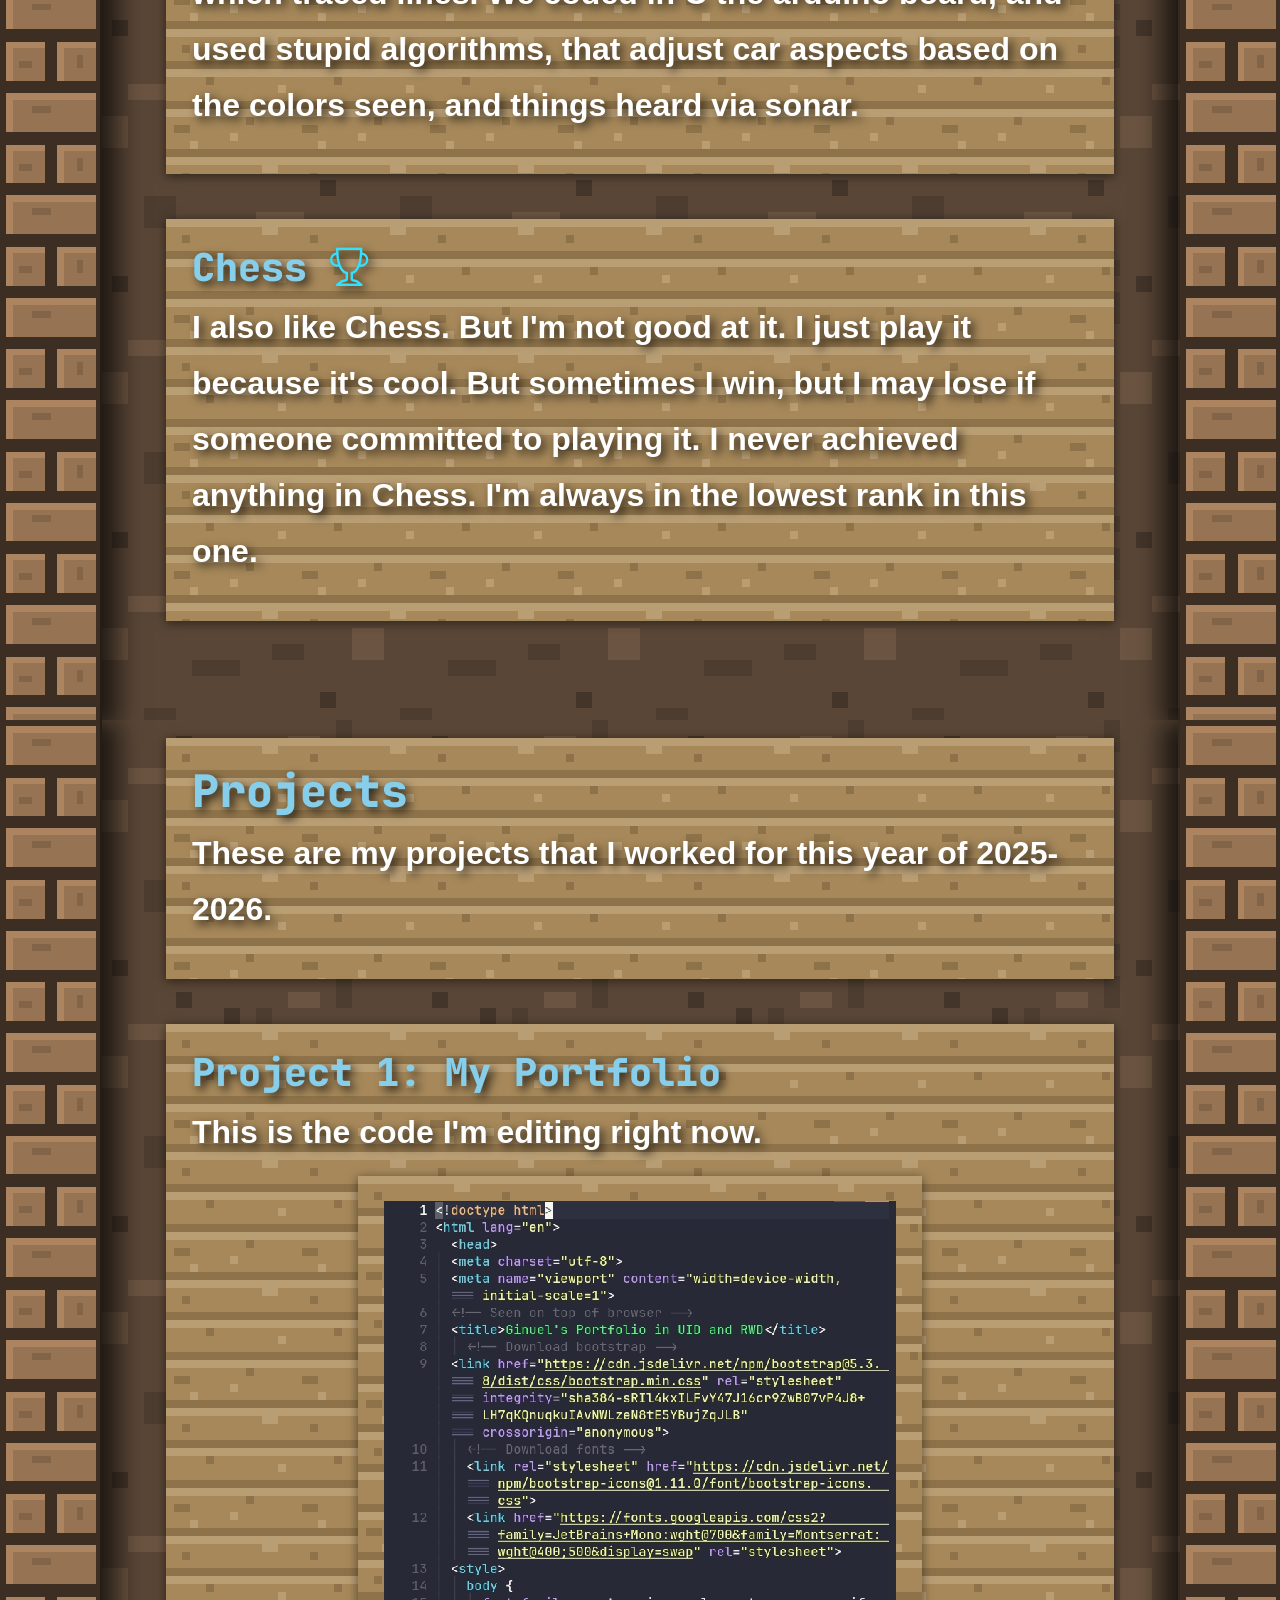
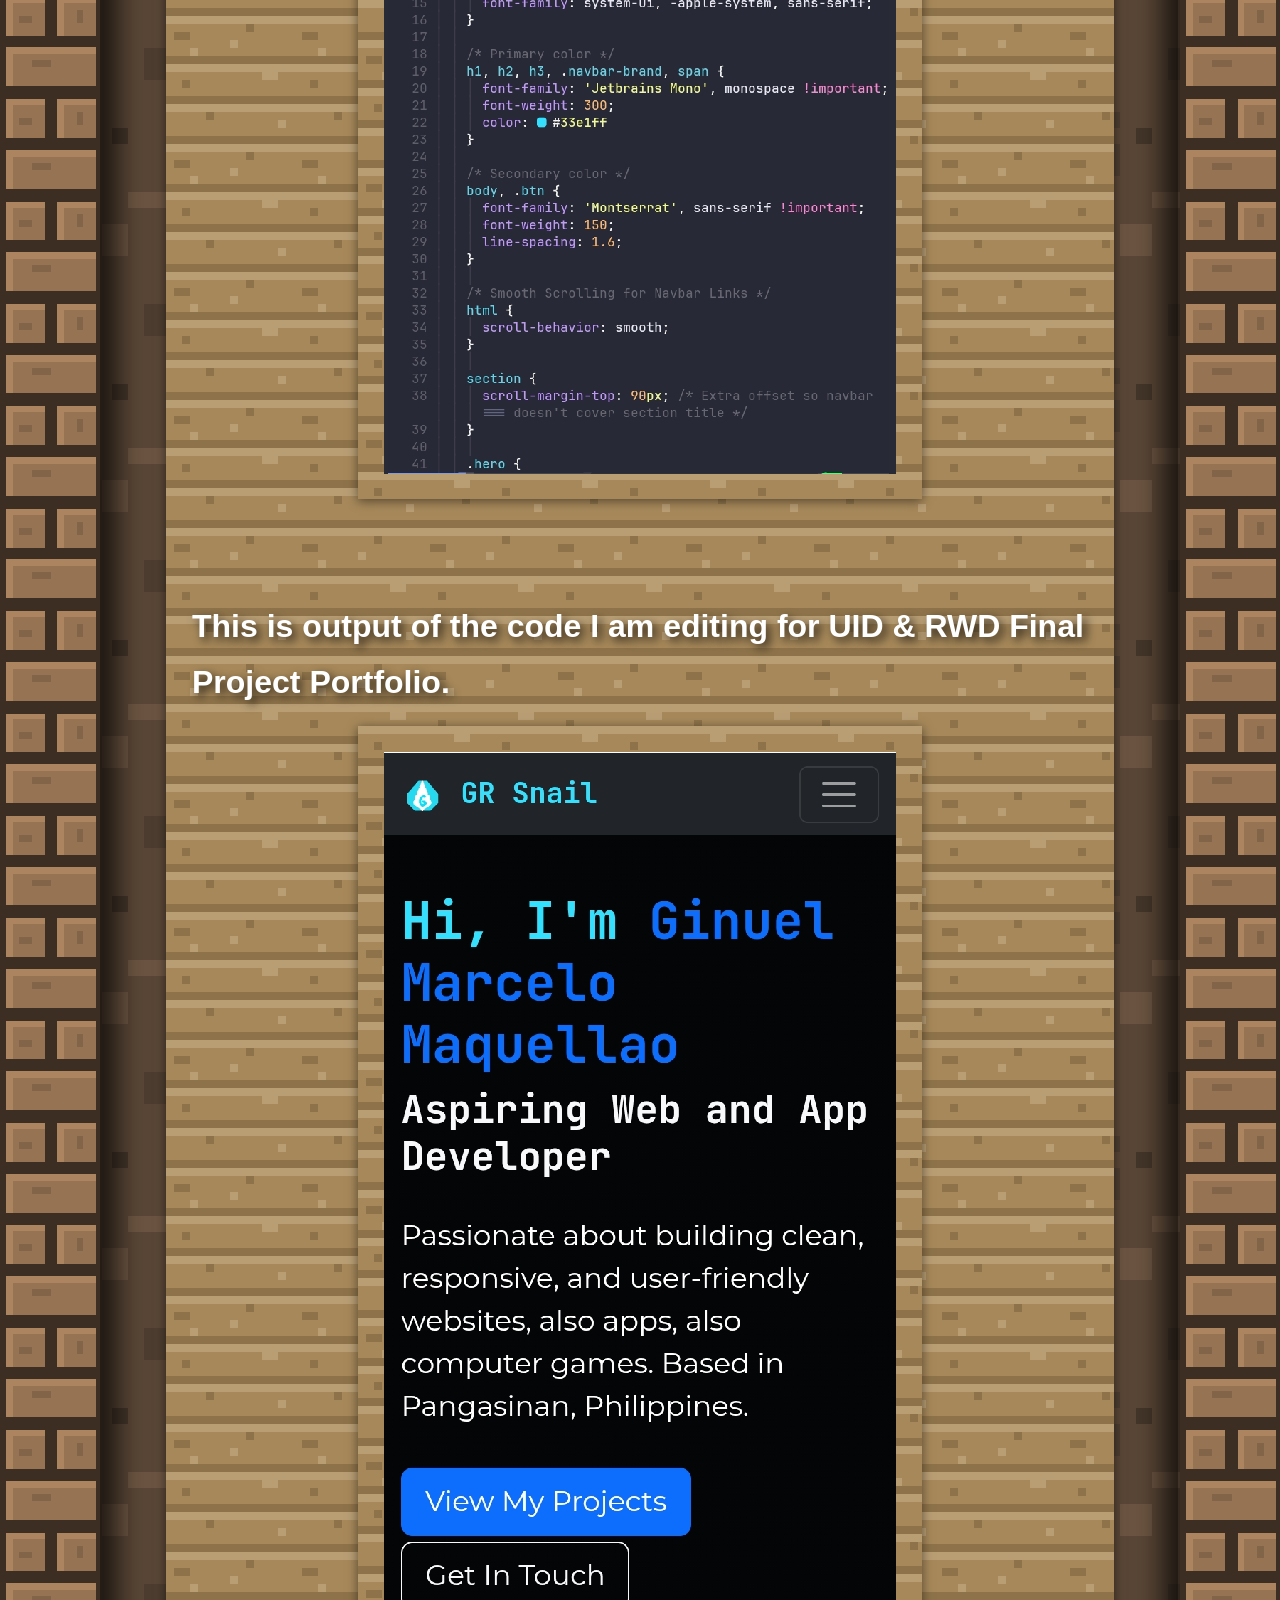
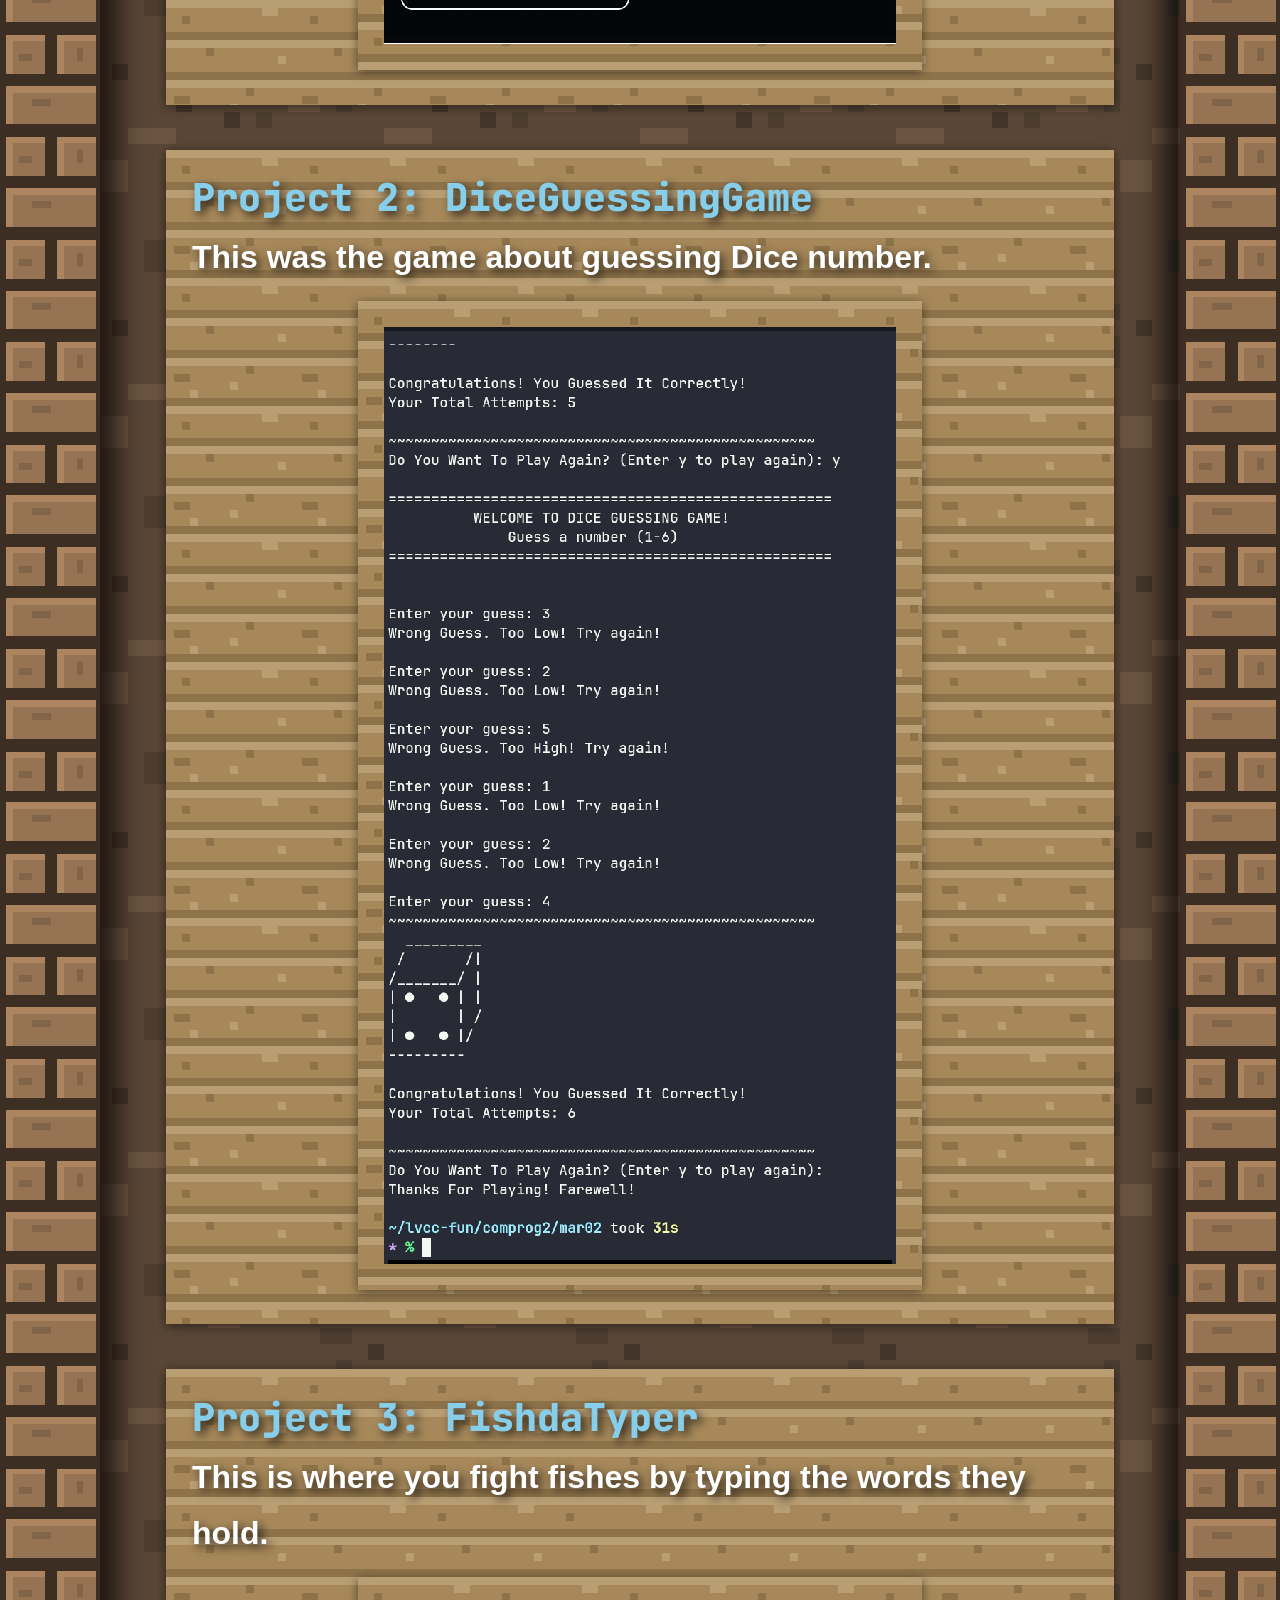
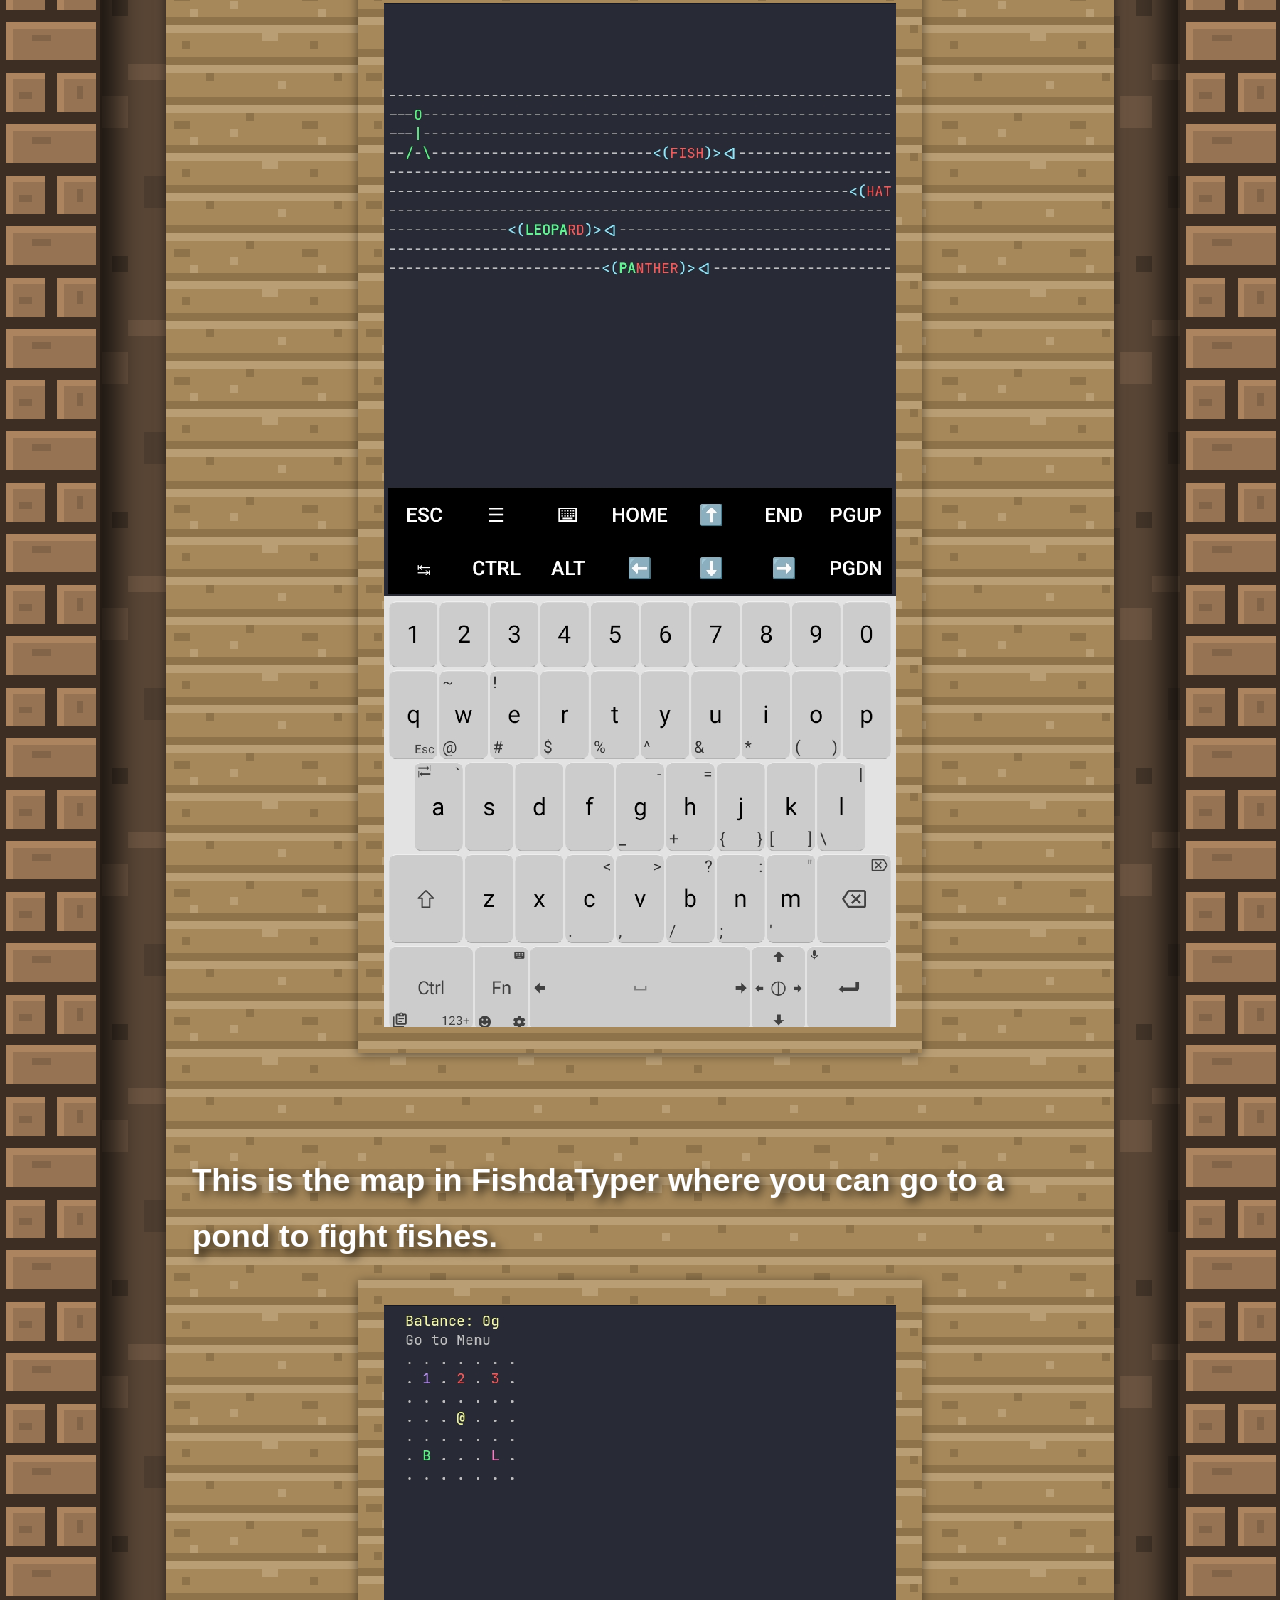
==== commit e1732052: "update project" ====
--- a/index.html
+++ b/index.html
@@ -102,8 +102,8 @@
 			<div id="layer-front" class="sky-layer"></div>
 
 			<section id="home" style="width:100%;" 
-					data-filler="url('images/stone.svg')"
-					data-pillar="url('images/stone-brick.svg')"
+					data-filler="url('images/back-dirt.svg')"
+					data-pillar="url('images/pillar-dirt.svg')"
 					data-music="sounds/mice-on-venus.mp3,sounds/sweden.mp3">
 				<div style="position: absolute;width:100%; display:flex; flex-direction: column; place-items: center; justify-content: flex-center; align-content: center;">
 					<div class="title" style="width: 50swh; justify-content: center; margin: 10svw;">
@@ -156,38 +156,38 @@
 					data-music="sounds/subwoofer-lullaby.mp3,sounds/danny.mp3">
 					<div class="stone-filler pillar-container">
 						<canvas class="section-noise-canvas"></canvas>
-						<div class="pillar left"></div>
+						<div class="pillar left scroll-reveal from-left"></div>
 
 						<div class="content">
-							<div class="stamp-head">
-								<div class="stamp-content" style="width: 70svw;align-content: center;" >
-									<h2>About</h2>
-									<h3>I'm Ginuel Maquellao!</h1>
-									<p>Passionate about building clean, responsive, and user-friendly websites, also apps, also computer games.</p>
-									<p>Based in Pangasinan, Philippines.</p>
-								</div>
-							</div>
-							<div class="stamp-head">
-								<div class="stamp-content" style="width: 70svw;align-content: center;" >
-									<div class="stamp-head" style="margin: auto; margin-bottom:5svh;">
-										<img class="stamp-content-image" src="images/profile.jpg">
-									</div>
-									<h3>Me</h3>
-									<p>I like coding and making games and apps and anything.</p>
-									<p>I like to make apps, like computer games. Now, I am studying Information Systems 1. I am studying in La Verdad as First Year College.</p>
-								</div>
-							</div>
-							<div class="stamp-head">
-								<div class="stamp-content" style="width: 70svw;align-content: center;" >
-									<div class="stamp-head" style="margin: auto; margin-bottom:1svh;">
-										<img class="stamp-content-image" src="images/logo.svg">
-									</div>
-									<h3>GR Snail</h3>
-									<p>My logo means Ginuel and Random (Because I drew random things) and Importance (Because Diamond in Minecraft is colored Skyblue) and Patience (Because the whitespace Snail is slow but He won against the Hare) and it may also mean Patience is important.</p>
-								</div>
-							</div>
-						</div>
-						<div class="pillar right"></div>
+							<div class="stamp-head scroll-reveal fade-down">
+								<div class="stamp-content" style="width: 70svw;align-content: center;" >
+									<h2 class="scroll-reveal from-right">About</h2>
+									<h3 class="scroll-reveal from-right">I'm Ginuel Maquellao!</h1>
+									<p class="scroll-reveal from-right">Passionate about building clean, responsive, and user-friendly websites, also apps, also computer games.</p>
+									<p class="scroll-reveal from-right">Based in Pangasinan, Philippines.</p>
+								</div>
+							</div>
+							<div class="stamp-head scroll-reveal fade-down">
+								<div class="stamp-content" style="width: 70svw;align-content: center;" >
+									<div class="stamp-head scroll-reveal from-left" style="margin: auto; margin-bottom:5svh;">
+										<img class="stamp-content-image scroll-reveal from-left" src="images/profile.jpg">
+									</div>
+									<h3 class="scroll-reveal from-right">Me</h3>
+									<p class="scroll-reveal from-right">I like coding and making games and apps and anything.</p>
+									<p class="scroll-reveal from-right">I like to make apps, like computer games. Now, I am studying Information Systems 1. I am studying in La Verdad as First Year College.</p>
+								</div>
+							</div>
+							<div class="stamp-head scroll-reveal fade-down">
+								<div class="stamp-content" style="width: 70svw;align-content: center;" >
+									<div class="stamp-head scroll-reveal from-left" style="margin: auto; margin-bottom:1svh;">
+										<img class="stamp-content-image scroll-reveal from-left" src="images/logo.svg">
+									</div>
+									<h3 class="scroll-reveal from-right">GR Snail</h3>
+									<p class="scroll-reveal from-right">My logo means Ginuel and Random (Because I drew random things) and Importance (Because Diamond in Minecraft is colored Skyblue) and Patience (Because the whitespace Snail is slow but He won against the Hare) and it may also mean Patience is important.</p>
+								</div>
+							</div>
+						</div>
+						<div class="pillar right scroll-reveal from-right"></div>
 						<canvas class="section-noise-canvas"></canvas>
 					</div>
 				</section>
@@ -197,66 +197,66 @@
 					data-pillar="url('images/pillar-mineshaft.svg')"
 					data-music="sounds/haggstrom.mp3,sounds/clark.mp3,sounds/dry-hands.mp3">
 					<div class="stone-filler pillar-container">
-						<div class="pillar left"></div>
+						<div class="pillar left "></div>
 
 						<div class="content">
-							<div class="stamp-head">
-								<div class="stamp-content" style="width: 70svw;align-content: center;" >
-									<h2>Skills</h2>
-									<p>I can use SQL, Java, Python. I can also use documents like PPT, Docx, Excel. I know AI and prompting for answers.</p>
-									<p>I can use phones efficiently by using modern tools.</p>
-								</div>
-							</div>
-							<div class="stamp-head">
-								<div class="stamp-content" style="width: 70svw;align-content: center;" >
-									<h3>SQL <i class="bi bi-database" style="color: #33E1FF;"></i></h3>
-									<p>I like databases and how to normalize them and I like how they can be used to simplify data connections and data storage. It's great for ideas that use many data and they're all connected in some way.</p>
-								</div>
-							</div>
-							<div class="stamp-head">
-								<div class="stamp-content" style="width: 70svw;align-content: center;" >
-									<h3>Java <i class="bi bi-cup-hot" style="color: #33E1FF;"></i></h3>
-									<p>I like Java. It really has its own way. Like every file is a class. But I like making games with it. It's a weird language. The conventions really make up its characteristics. Also, that it's part interpreted and part compiled.</p>
-								</div>
-							</div>
-							<div class="stamp-head">
-								<div class="stamp-content" style="width: 70svw;align-content: center;" >
-									<h3>Python <i class="bi bi-code-slash" style="color: #33E1FF;"></i></h3>
-									<p>So Python. Python is cool. It's great for beginners; it limits experts. But it's cool for team projects, where you just wanna express yourself easily. But it's cool. You can access anything, and you have to define rules to not access them. It's widely used in Machine Learning.</p>
-								</div>
-							</div>
-							<div class="stamp-head">
-								<div class="stamp-content" style="width: 70svw;align-content: center;" >
-									<h3>PPT <i class="bi bi-file-earmark-slides" style="color: #33E1FF;"></i></h3>
-									<p>I'm not really good at PPTs. Maybe I like animating slide transitions. But I'm bad at it, too. AI can now do a PPT with a click. But I still like to manually do PPTs. Because PPT is cool when there's effort. But it's not bad to use AI. I use it too much.</p>
-								</div>
-							</div>
-							<div class="stamp-head">
-								<div class="stamp-content" style="width: 70svw;align-content: center;" >
-									<h3>Docx <i class="bi bi-file-earmark-word" style="color: #33E1FF;"></i></h3>
-									<p>I like Docx. I like formatting. Docx of Word of Microsoft, is great. You can also automate making one, which is cool. But you need to learn python-docx. You can also use google colab, to make docx by code. But it's still cool to do them manually. I like Table of Contents. I like Title Pages, and I like how a good document looks.</p>
-								</div>
-							</div>
-							<div class="stamp-head">
-								<div class="stamp-content" style="width: 70svw;align-content: center;" >
-									<h3>Excel <i class="bi bi-file-earmark-text" style="color: #33E1FF;"></i></h3>
-									<p>Excel is great. It lets you compute things, fast. I like formulas, and how they can be copied. And that there's visualizers now. I haven't tried it though. I am visualizing manually; maybe I'll use canva, but it's laggy on my phone. Sometimes AI can draw better than me. But we must use it ethically to avoid cheating.</p>
-								</div>
-							</div>
-							<div class="stamp-head">
-								<div class="stamp-content" style="width: 70svw;align-content: center;" >
-									<h3>AI Prompter <i class="bi bi-robot" style="color: #33E1FF;"></i></h3>
-									<p>I like AI. It lets me easily know something. It's even better than manual online search. It gives link now to credit sources it used. Which will help in research. I like how you can use people's AI for free. Because they believe it will be a good investment.</p>
-								</div>
-							</div>
-							<div class="stamp-head">
-								<div class="stamp-content" style="width: 70svw;align-content: center;" >
-									<h3>Phone User <i class="bi bi-telephone" style="color: #33e1ff;"></i></h3>
-									<p>I like phones. I like tinkering with my phone. Sometimes I destroy phones. But youtube helps me fix them. But I only accidentally destroyed them. But phones help me study. They're really good for people.</p>
-								</div>
-							</div>
-						</div>
-						<div class="pillar right"></div>
+							<div class="stamp-head scroll-reveal fade-down">
+								<div class="stamp-content" style="width: 70svw;align-content: center;" >
+									<h2 class="scroll-reveal from-right">Skills</h2>
+									<p class="scroll-reveal from-right">I can use SQL, Java, Python. I can also use documents like PPT, Docx, Excel. I know AI and prompting for answers.</p>
+									<p class="scroll-reveal from-right">I can use phones efficiently by using modern tools.</p>
+								</div>
+							</div>
+							<div class="stamp-head scroll-reveal fade-down">
+								<div class="stamp-content" style="width: 70svw;align-content: center;" >
+									<h3 class="scroll-reveal from-right">SQL <i class="bi bi-database" style="color: #33E1FF;"></i></h3>
+									<p class="scroll-reveal from-right">I like databases and how to normalize them and I like how they can be used to simplify data connections and data storage. It's great for ideas that use many data and they're all connected in some way.</p>
+								</div>
+							</div>
+							<div class="stamp-head scroll-reveal fade-down">
+								<div class="stamp-content" style="width: 70svw;align-content: center;" >
+									<h3 class="scroll-reveal from-right">Java <i class="bi bi-cup-hot" style="color: #33E1FF;"></i></h3>
+									<p class="scroll-reveal from-right">I like Java. It really has its own way. Like every file is a class. But I like making games with it. It's a weird language. The conventions really make up its characteristics. Also, that it's part interpreted and part compiled.</p>
+								</div>
+							</div>
+							<div class="stamp-head scroll-reveal fade-down">
+								<div class="stamp-content" style="width: 70svw;align-content: center;" >
+									<h3 class="scroll-reveal from-right">Python <i class="bi bi-code-slash" style="color: #33E1FF;"></i></h3>
+									<p class="scroll-reveal from-right">So Python. Python is cool. It's great for beginners; it limits experts. But it's cool for team projects, where you just wanna express yourself easily. But it's cool. You can access anything, and you have to define rules to not access them. It's widely used in Machine Learning.</p>
+								</div>
+							</div>
+							<div class="stamp-head scroll-reveal fade-down">
+								<div class="stamp-content" style="width: 70svw;align-content: center;" >
+									<h3 class="scroll-reveal from-right">PPT <i class="bi bi-file-earmark-slides" style="color: #33E1FF;"></i></h3>
+									<p class="scroll-reveal from-right">I'm not really good at PPTs. Maybe I like animating slide transitions. But I'm bad at it, too. AI can now do a PPT with a click. But I still like to manually do PPTs. Because PPT is cool when there's effort. But it's not bad to use AI. I use it too much.</p>
+								</div>
+							</div>
+							<div class="stamp-head scroll-reveal fade-down">
+								<div class="stamp-content" style="width: 70svw;align-content: center;" >
+									<h3 class="scroll-reveal from-right">Docx <i class="bi bi-file-earmark-word" style="color: #33E1FF;"></i></h3>
+									<p class="scroll-reveal from-right">I like Docx. I like formatting. Docx of Word of Microsoft, is great. You can also automate making one, which is cool. But you need to learn python-docx. You can also use google colab, to make docx by code. But it's still cool to do them manually. I like Table of Contents. I like Title Pages, and I like how a good document looks.</p>
+								</div>
+							</div>
+							<div class="stamp-head scroll-reveal fade-down">
+								<div class="stamp-content" style="width: 70svw;align-content: center;" >
+									<h3 class="scroll-reveal from-right">Excel <i class="bi bi-file-earmark-text" style="color: #33E1FF;"></i></h3>
+									<p class="scroll-reveal from-right">Excel is great. It lets you compute things, fast. I like formulas, and how they can be copied. And that there's visualizers now. I haven't tried it though. I am visualizing manually; maybe I'll use canva, but it's laggy on my phone. Sometimes AI can draw better than me. But we must use it ethically to avoid cheating.</p>
+								</div>
+							</div>
+							<div class="stamp-head scroll-reveal fade-down">
+								<div class="stamp-content" style="width: 70svw;align-content: center;" >
+									<h3 class="scroll-reveal from-right">AI Prompter <i class="bi bi-robot" style="color: #33E1FF;"></i></h3>
+									<p class="scroll-reveal from-right">I like AI. It lets me easily know something. It's even better than manual online search. It gives link now to credit sources it used. Which will help in research. I like how you can use people's AI for free. Because they believe it will be a good investment.</p>
+								</div>
+							</div>
+							<div class="stamp-head scroll-reveal fade-down">
+								<div class="stamp-content" style="width: 70svw;align-content: center;" >
+									<h3 class="scroll-reveal from-right">Phone User <i class="bi bi-telephone" style="color: #33e1ff;"></i></h3>
+									<p class="scroll-reveal from-right">I like phones. I like tinkering with my phone. Sometimes I destroy phones. But youtube helps me fix them. But I only accidentally destroyed them. But phones help me study. They're really good for people.</p>
+								</div>
+							</div>
+						</div>
+						<div class="pillar right "></div>
 					</div>
 					<canvas class="section-noise-canvas"></canvas>
 				</section>
@@ -265,53 +265,53 @@
 					data-pillar="url('images/pillar-deep-dark.svg')"
 					data-music="sounds/dead-voxel.mp3,sounds/taswell.mp3">
 					<div class="stone-filler pillar-container" >
-						<div class="pillar left"></div>
+						<div class="pillar left "></div>
 
 						<div class="content">
-							<div class="stamp-head">
-								<div class="stamp-content" style="width: 70svw;align-content: center;" >
-									<h2>Achievements</h2>
-									<p>These are the achievements that was added to me this year.</p>
-								</div>
-							</div>
-							<div class="stamp-head">
-								<div class="stamp-content" style="width: 70svw;align-content: center;" >
-									<h3>ComProg1 <i class="bi bi-terminal" style="color: #33e1ff;"></i></h3>
-									<p>After the BSIS-1 First Semester, I was able to complete my Computer Programming 1 course.</p>
-								</div>
-							</div>
-							<div class="stamp-head">
-								<div class="stamp-content" style="width: 70svw;align-content: center;" >
-									<h3>OrgMan <i class="bi bi-diagram-3" style="color: #33e1ff;"></i></h3>
-									<p>I also completed Organization and Management course.</p>
-								</div>
-							</div>
-							<div class="stamp-head">
-								<div class="stamp-content" style="width: 70svw;align-content: center;" >
-									<h3>Dice Project <i class="bi bi-dice-2" style="color: #33e1ff;"></i></h3>
-									<p>And we passed on our Computer Programming 2 Midterm project. It is DiceGuessingGame.</p>
-								</div>
-							</div>
-							<div class="stamp-head">
-								<div class="stamp-content" style="width: 70svw;align-content: center;" >
-									<h3>Highschool <i class="bi bi-mortarboard" style="color: #33e1ff;"></i></h3>
-									<p>I was also able to graduate from highschool. Where I learned a lot of subjects. I like math and science. I'm okay with history and science history. But I also like Filipino and English. I'm sometimes good at MAPEH or PE activities. I like science and history, and computers.</p>
-								</div>
-							</div>
-							<div class="stamp-head">
-								<div class="stamp-content" style="width: 70svw;align-content: center;" >
-									<h3>Robot Competition <i class="bi bi-robot" style="color: #33e1ff;"></i></h3>
-									<p>Before college I was able to attend a Robotics competition, where we won. In it, we raced our robots, which traced lines. We coded in C the arduino board, and used stupid algorithms, that adjust car aspects based on the colors seen, and things heard via sonar.</p>
-								</div>
-							</div>
-							<div class="stamp-head">
-								<div class="stamp-content" style="width: 70svw;align-content: center;" >
-									<h3>Chess <i class="bi bi-trophy" style="color: #33e1ff;"></i></h3>
-									<p>I also like Chess. But I'm not good at it. I just play it because it's cool. But sometimes I win, but I may lose if someone committed to playing it. I never achieved anything in Chess. I'm always in the lowest rank in this one.</p>
-								</div>
-							</div>
-						</div>
-						<div class="pillar right"></div>
+							<div class="stamp-head scroll-reveal fade-down">
+								<div class="stamp-content" style="width: 70svw;align-content: center;" >
+									<h2 class="scroll-reveal from-right">Achievements</h2>
+									<p class="scroll-reveal from-right">These are the achievements that was added to me this year.</p>
+								</div>
+							</div>
+							<div class="stamp-head scroll-reveal fade-down">
+								<div class="stamp-content" style="width: 70svw;align-content: center;" >
+									<h3 class="scroll-reveal from-right">ComProg1 <i class="bi bi-terminal" style="color: #33e1ff;"></i></h3>
+									<p class="scroll-reveal from-right">After the BSIS-1 First Semester, I was able to complete my Computer Programming 1 course.</p>
+								</div>
+							</div>
+							<div class="stamp-head scroll-reveal fade-down">
+								<div class="stamp-content" style="width: 70svw;align-content: center;" >
+									<h3 class="scroll-reveal from-right">OrgMan <i class="bi bi-diagram-3" style="color: #33e1ff;"></i></h3>
+									<p class="scroll-reveal from-right">I also completed Organization and Management course.</p>
+								</div>
+							</div>
+							<div class="stamp-head scroll-reveal fade-down">
+								<div class="stamp-content" style="width: 70svw;align-content: center;" >
+									<h3 class="scroll-reveal from-right">Dice Project <i class="bi bi-dice-2" style="color: #33e1ff;"></i></h3>
+									<p class="scroll-reveal from-right">And we passed on our Computer Programming 2 Midterm project. It is DiceGuessingGame.</p>
+								</div>
+							</div>
+							<div class="stamp-head scroll-reveal fade-down">
+								<div class="stamp-content" style="width: 70svw;align-content: center;" >
+									<h3 class="scroll-reveal from-right">Highschool <i class="bi bi-mortarboard" style="color: #33e1ff;"></i></h3>
+									<p class="scroll-reveal from-right">I was also able to graduate from highschool. Where I learned a lot of subjects. I like math and science. I'm okay with history and science history. But I also like Filipino and English. I'm sometimes good at MAPEH or PE activities. I like science and history, and computers.</p>
+								</div>
+							</div>
+							<div class="stamp-head scroll-reveal fade-down">
+								<div class="stamp-content" style="width: 70svw;align-content: center;" >
+									<h3 class="scroll-reveal from-right">Robot Competition <i class="bi bi-robot" style="color: #33e1ff;"></i></h3>
+									<p class="scroll-reveal from-right">Before college I was able to attend a Robotics competition, where we won. In it, we raced our robots, which traced lines. We coded in C the arduino board, and used stupid algorithms, that adjust car aspects based on the colors seen, and things heard via sonar.</p>
+								</div>
+							</div>
+							<div class="stamp-head scroll-reveal fade-down">
+								<div class="stamp-content" style="width: 70svw;align-content: center;" >
+									<h3 class="scroll-reveal from-right">Chess <i class="bi bi-trophy" style="color: #33e1ff;"></i></h3>
+									<p class="scroll-reveal from-right">I also like Chess. But I'm not good at it. I just play it because it's cool. But sometimes I win, but I may lose if someone committed to playing it. I never achieved anything in Chess. I'm always in the lowest rank in this one.</p>
+								</div>
+							</div>
+						</div>
+						<div class="pillar right "></div>
 					</div>
 					<canvas class="section-noise-canvas"></canvas>
 				</section>
@@ -320,52 +320,54 @@
 					data-pillar="url('images/pillar-bedrock.svg')"
 					data-music="sounds/aria-math.mp3,sounds/warmth.mp3,sounds/concrete-halls.mp3">
 					<div class="stone-filler pillar-container">
-						<div class="pillar left"></div>
+						<div class="pillar left "></div>
 
 						<div class="content">
-							<div class="stamp-head">
-								<div class="stamp-content" style="width: 70svw;align-content: center;" >
-									<h2>Projects</h2>
-									These are my projects that I worked for this year of 2025-2026.
-								</div>
-							</div>
-							<div class="stamp-head">
-								<div class="stamp-content" style="width: 70svw;align-content: center;" >
-									<h3>Project 1: My Portfolio</h3>
-									<p>This is the code I'm editing right now.</p>
-									<div class="stamp-head" style="margin: auto; margin-bottom:1svh;">
-										<img class="stamp-content-image" src="images/project1.jpg">
-									</div>
-									<p>This is output of the code I am editing for UID & RWD Final Project Portfolio.</p>
-									<div class="stamp-head" style="margin: auto; margin-bottom:1svh;">
-										<img class="stamp-content-image" src="images/project2.jpg">
-									</div>
-								</div>
-							</div>
-							<div class="stamp-head">
-								<div class="stamp-content" style="width: 70svw;align-content: center;" >
-									<h3>Project 2: DiceGuessingGame</h3>
-									<p>This was the game about guessing Dice number.</p>
-									<div class="stamp-head" style="margin: auto; margin-bottom:1svh;">
-										<img class="stamp-content-image" src="images/project3.jpg">
-									</div>
-								</div>
-							</div>
-							<div class="stamp-head">
-								<div class="stamp-content" style="width: 70svw;align-content: center;" >
-									<h3>Project 3: FishdaTyper</h3>
-									<p>This is where you fight fishes by typing the words they hold.</p>
-									<div class="stamp-head" style="margin: auto; margin-bottom:1svh;">
-										<img class="stamp-content-image" src="images/project4.jpg">
-									</div>
-									<p>This is the map in FishdaTyper where you can go to a pond to fight fishes.</p>
-									<div class="stamp-head" style="margin: auto; margin-bottom:1svh;">
-										<img class="stamp-content-image" src="images/project5.jpg">
-									</div>
-								</div>
-							</div>
-						</div>
-						<div class="pillar right"></div>
+							<div class="stamp-head scroll-reveal fade-down">
+								<div class="stamp-content" style="width: 70svw;align-content: center;" >
+									<h2 class="scroll-reveal from-right">Projects</h2>
+									<p class="scroll-reveal from-right">These are my projects that I worked for this year of 2025-2026.</p>
+								</div>
+							</div>
+							<div class="stamp-head scroll-reveal fade-down">
+								<div class="stamp-content" style="width: 70svw;align-content: center;" >
+									<h3 class="scroll-reveal from-right">Project 1: My Portfolio</h3>
+									<p class="scroll-reveal from-right">This is the code I'm editing right now.</p>
+									<div class="stamp-head scroll-reveal from-left" style="margin: auto; margin-bottom:1svh;">
+										<img class="stamp-content-image scroll-reveal from-left" src="images/project1.jpg">
+									</div>
+									<div style="padding: 5vh;"></div>
+									<p class="scroll-reveal from-right">This is output of the code I am editing for UID & RWD Final Project Portfolio.</p>
+									<div class="stamp-head scroll-reveal from-left" style="margin: auto; margin-bottom:1svh;">
+										<img class="stamp-content-image scroll-reveal from-left" src="images/project2.jpg">
+									</div>
+								</div>
+							</div>
+							<div class="stamp-head scroll-reveal fade-down">
+								<div class="stamp-content" style="width: 70svw;align-content: center;" >
+									<h3 class="scroll-reveal from-right">Project 2: DiceGuessingGame</h3>
+									<p class="scroll-reveal from-right">This was the game about guessing Dice number.</p>
+									<div class="stamp-head scroll-reveal from-left" style="margin: auto; margin-bottom:1svh;">
+										<img class="stamp-content-image scroll-reveal from-left" src="images/project3.jpg">
+									</div>
+								</div>
+							</div>
+							<div class="stamp-head scroll-reveal fade-down">
+								<div class="stamp-content" style="width: 70svw;align-content: center;" >
+									<h3 class="scroll-reveal from-right">Project 3: FishdaTyper</h3>
+									<p class="scroll-reveal from-right">This is where you fight fishes by typing the words they hold.</p>
+									<div class="stamp-head scroll-reveal from-left" style="margin: auto; margin-bottom:1svh;">
+										<img class="stamp-content-image scroll-reveal from-left" src="images/project4.jpg">
+									</div>
+									<div style="padding: 5vh;"></div>
+									<p class="scroll-reveal from-right">This is the map in FishdaTyper where you can go to a pond to fight fishes.</p>
+									<div class="stamp-head scroll-reveal from-left" style="margin: auto; margin-bottom:1svh;">
+										<img class="stamp-content-image scroll-reveal from-left" src="images/project5.jpg">
+									</div>
+								</div>
+							</div>
+						</div>
+						<div class="pillar right "></div>
 					</div>
 					<canvas class="section-noise-canvas"></canvas>
 				</section>
@@ -374,31 +376,31 @@
 					data-pillar="url('images/pillar-nether.svg')"
 					data-music="sounds/pigstep.mp3">
 					<div class="stone-filler pillar-container">
-						<div class="pillar left"></div>
+						<div class="pillar left "></div>
 
 						<div class="content">
-							<div class="stamp-head">
-								<div class="stamp-content" style="width: 70svw;align-content: center;" >
-									<h2>Contacts</h2>
-									<p>You can contact me at Email and Facebook and Github</p>
+							<div class="stamp-head scroll-reveal fade-down">
+								<div class="stamp-content" style="width: 70svw;align-content: center;" >
+									<h2 class="scroll-reveal from-right">Contacts</h2>
+									<p class="scroll-reveal from-right">You can contact me at Email and Facebook and Github</p>
 									<div style="display: flex; flex-direction: row; gap: 4vw;">
 										<a  href="mailto:ginuel.maquellao@student.laverdad.edu.ph?subject=Hey, Ginuel!&body=Good day, Ginuel! Are you interested on working on this project about " class="text-decoration-none text-white" target="_blank" rel="noopener noreferrer">
-											<div class="stamp-head" style="margin: auto; margin-bottom:1svh; ">
-												<div class="stamp-content">
+											<div class="stamp-head scroll-reveal from-left" style="margin: auto; margin-bottom:1svh; ">
+												<div class="stamp-content scroll-reveal from-left">
 													<p><i class="bi bi-envelope-at" style="color: #33E1FF"></i> EMAIL</p>
 												</div>
 											</div>
 										</a>
 										<a href="https://fb.com/ginuel" class="text-decoration-none text-white" target="_blank" rel="noopener noreferrer">
-											<div class="stamp-head" style="margin: auto; margin-bottom:1svh;">
-												<div class="stamp-content">
+											<div class="stamp-head scroll-reveal fade-down" style="margin: auto; margin-bottom:1svh;">
+												<div class="stamp-content scroll-reveal from-down">
 														<p><i class="bi bi-facebook" style="color: #33E1FF"></i> FACEBOOK</p>
 												</div>
 											</div>
 										</a>
 										<a href="https://github.com/ginuel" class="text-decoration-none text-white" target="_blank" rel="noopener noreferrer">
-											<div class="stamp-head" style="margin: auto; margin-bottom:1svh;">
-												<div class="stamp-content">
+											<div class="stamp-head scroll-reveal from-right" style="margin: auto; margin-bottom:1svh;">
+												<div class="stamp-content scroll-reveal from-right">
 													<p><i class="bi bi-github" style="color: #33E1FF;"></i> GITHUB</p>
 												</div>
 											</div>
@@ -407,7 +409,7 @@
 								</div>
 							</div>
 						</div>
-						<div class="pillar right"></div>
+						<div class="pillar right "></div>
 					</div>
 					<canvas class="section-noise-canvas"></canvas>
 				</section>
@@ -420,22 +422,22 @@
 					data-pillar="url('images/pillar-end.svg')"
 					data-music="sounds/the-end.mp3,sounds/mutation.mp3">
 				<div class="stone-filler pillar-container">
-					<div class="pillar left"></div>
+					<div class="pillar left "></div>
 
 					<div style="margin-top: 100svh;">
 						<div>
-							<p style="text-align: center;"><img src="images/logo.svg" style="width:20svw;"></p>
-							<div class="stamp-head" style="position: relative;">
+							<p class="scroll-reveal fade-down" style="text-align: center;"<img src="images/logo.svg" style="width:20svw;"></p>
+							<div class="stamp-head scroll-reveal fade-down" style="position: relative;margin-bottom: 2vh;">
 								<div class="stamp-content" style="width: 50svw;">
 									<p style="text-align: center;">&copy; 2026 Ginuel M. Maquellao.</p>
 								</div>
 							</div>
-							<a href="https://fb.com/MCGI.org" class="text-decoration-none text-white" style="font-family: 'JetBrains Mono';" target="_blank" rel="noopener noreferrer">
-								<p style="text-align: center;">Thanks be to God!</p>
+							<a href="https://fb.com/MCGI.org" class="text-decoration-none text-white" target="_blank" rel="noopener noreferrer" style="pointer-events: all;">
+								<p style="text-align: center; font-size: 4vw;">Thanks be to God!</p>
 							</a>
 						</div>
 					</div>
-					<div class="pillar right"></div>
+					<div class="pillar right "></div>
 				</div>
 				<canvas class="section-noise-canvas"></canvas>
 			</section>
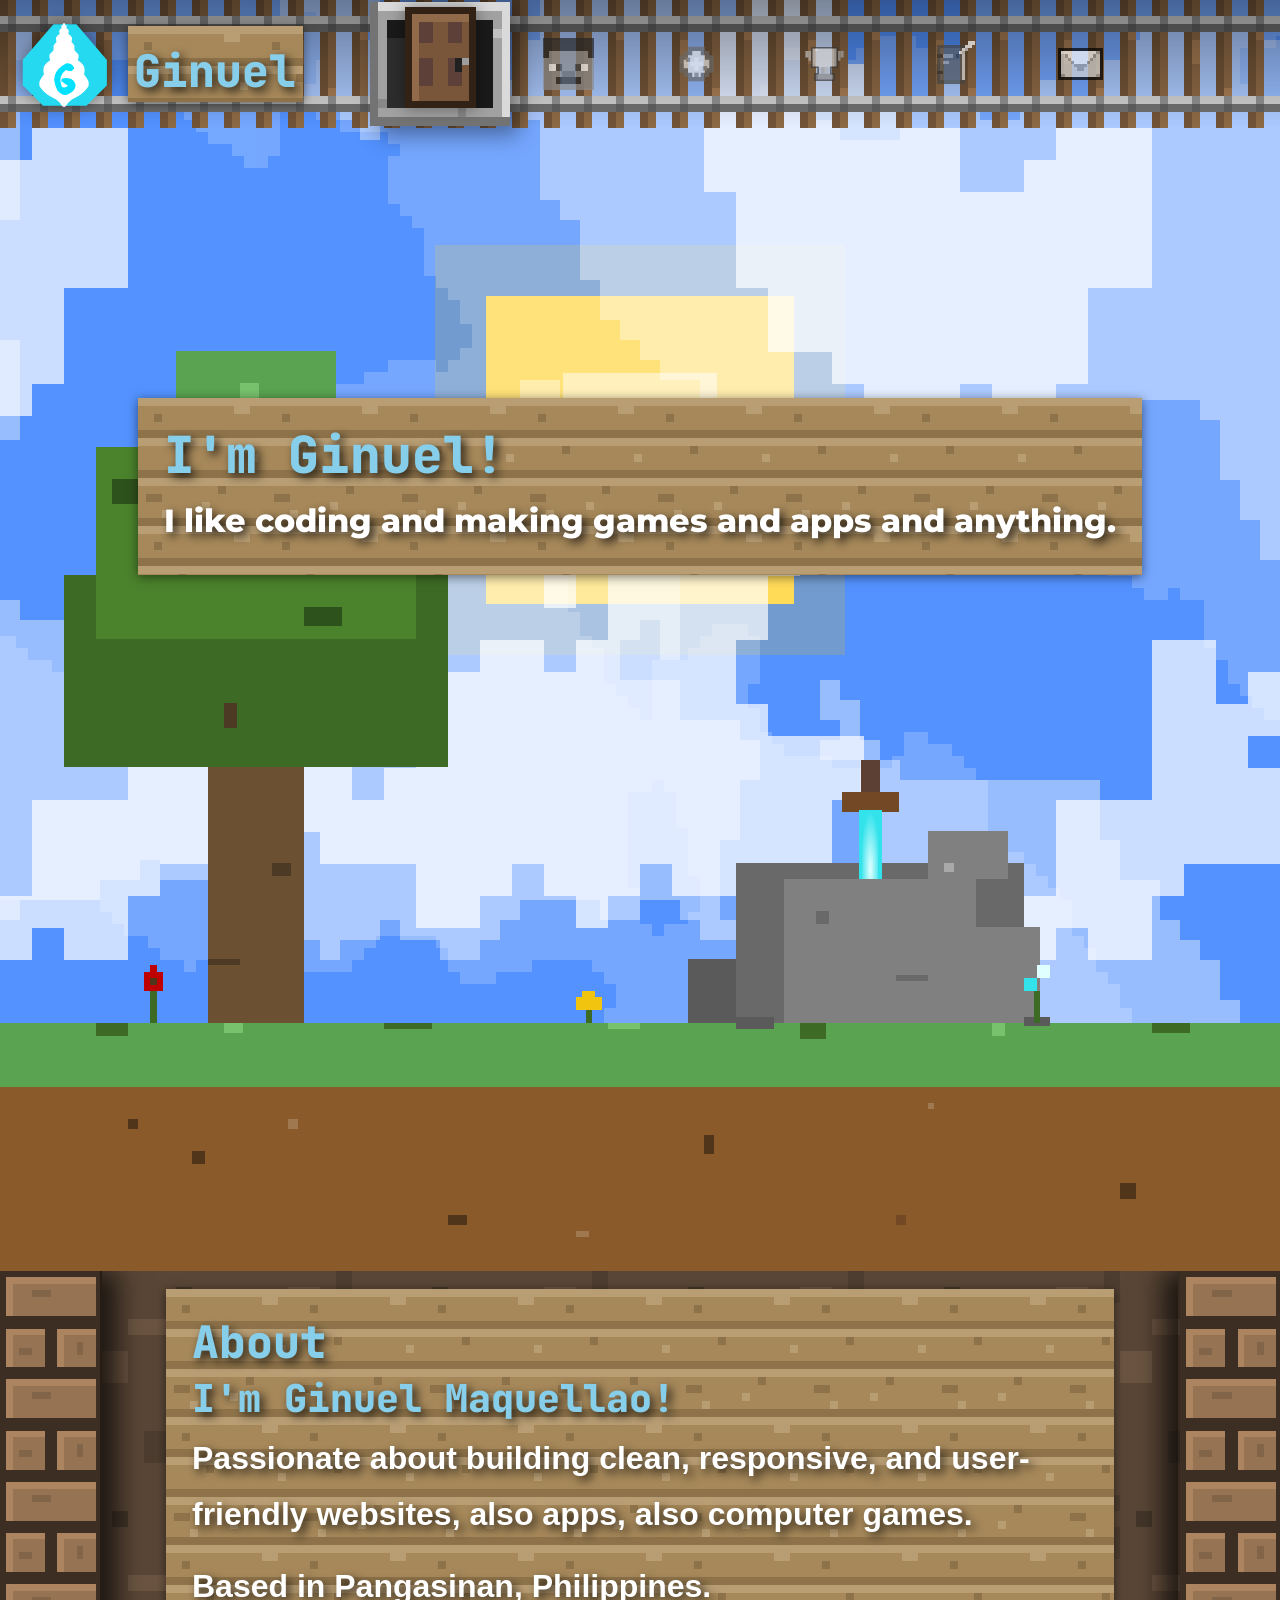
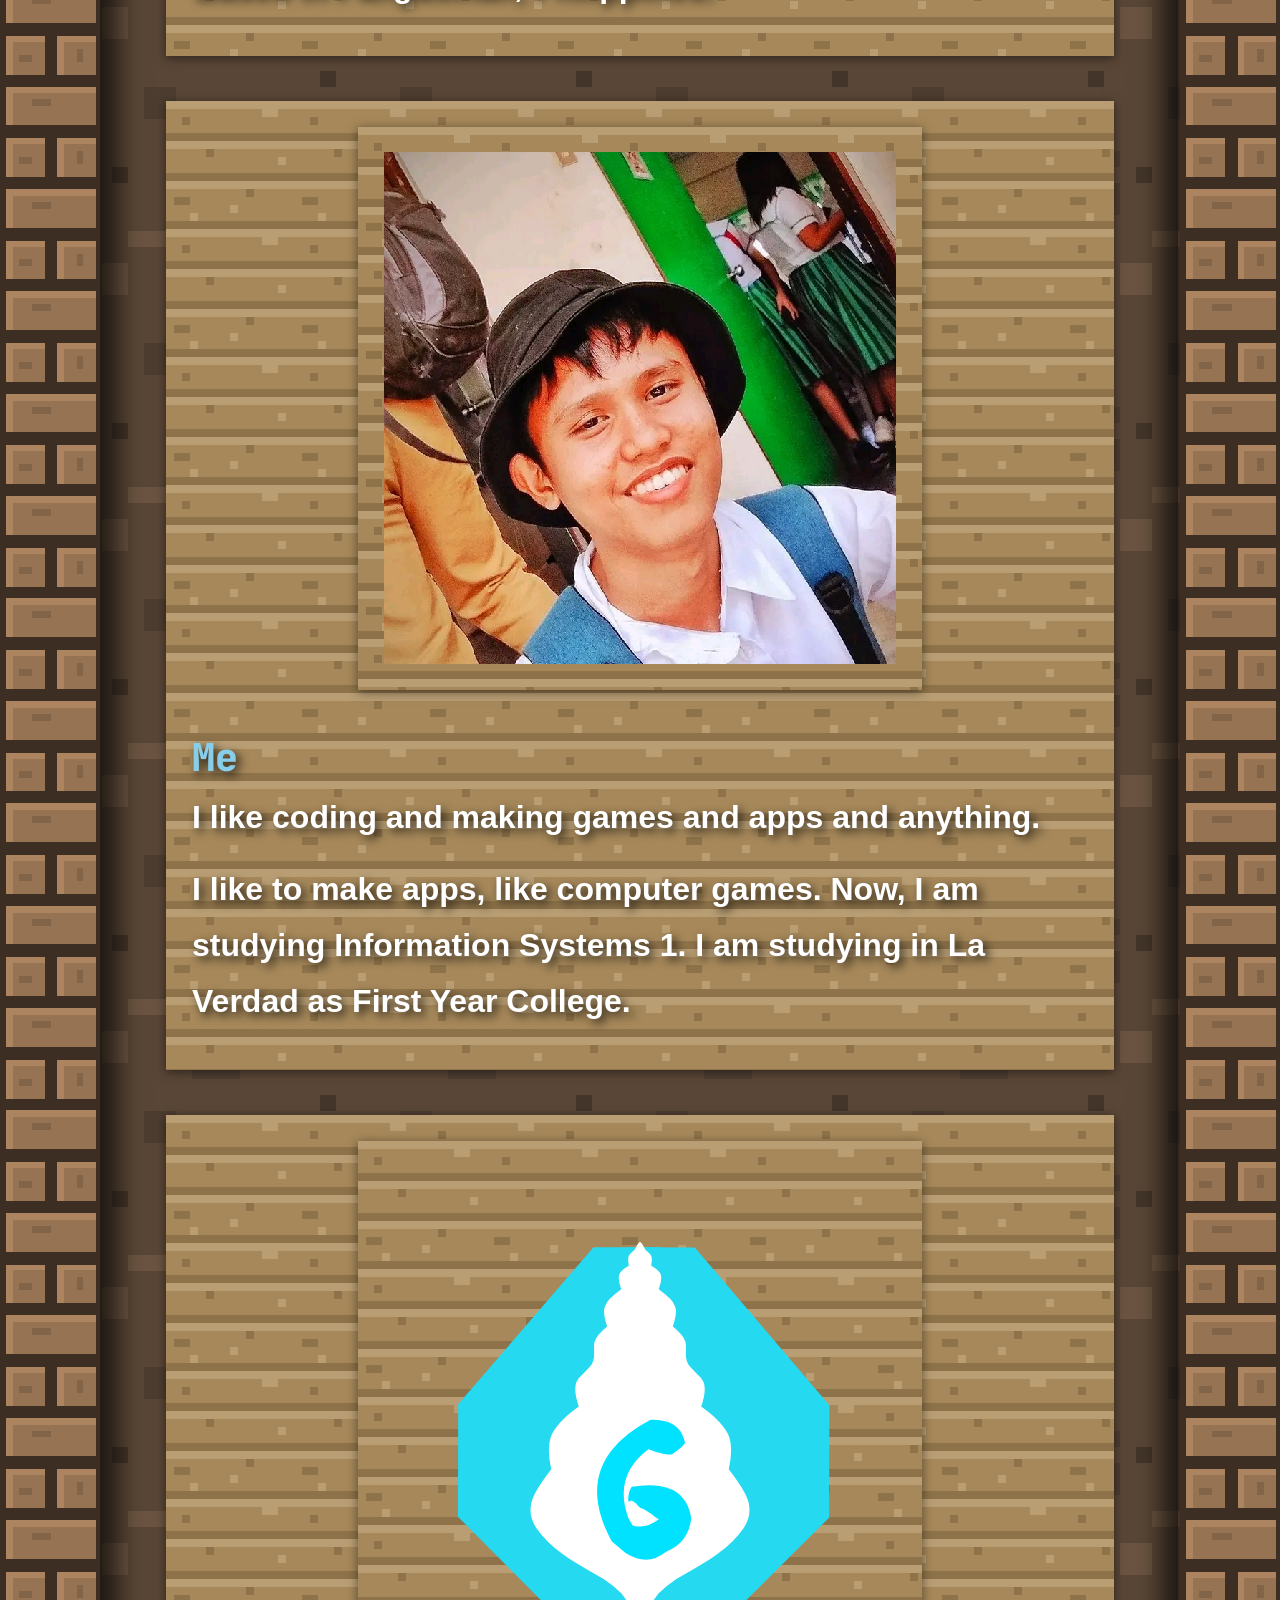
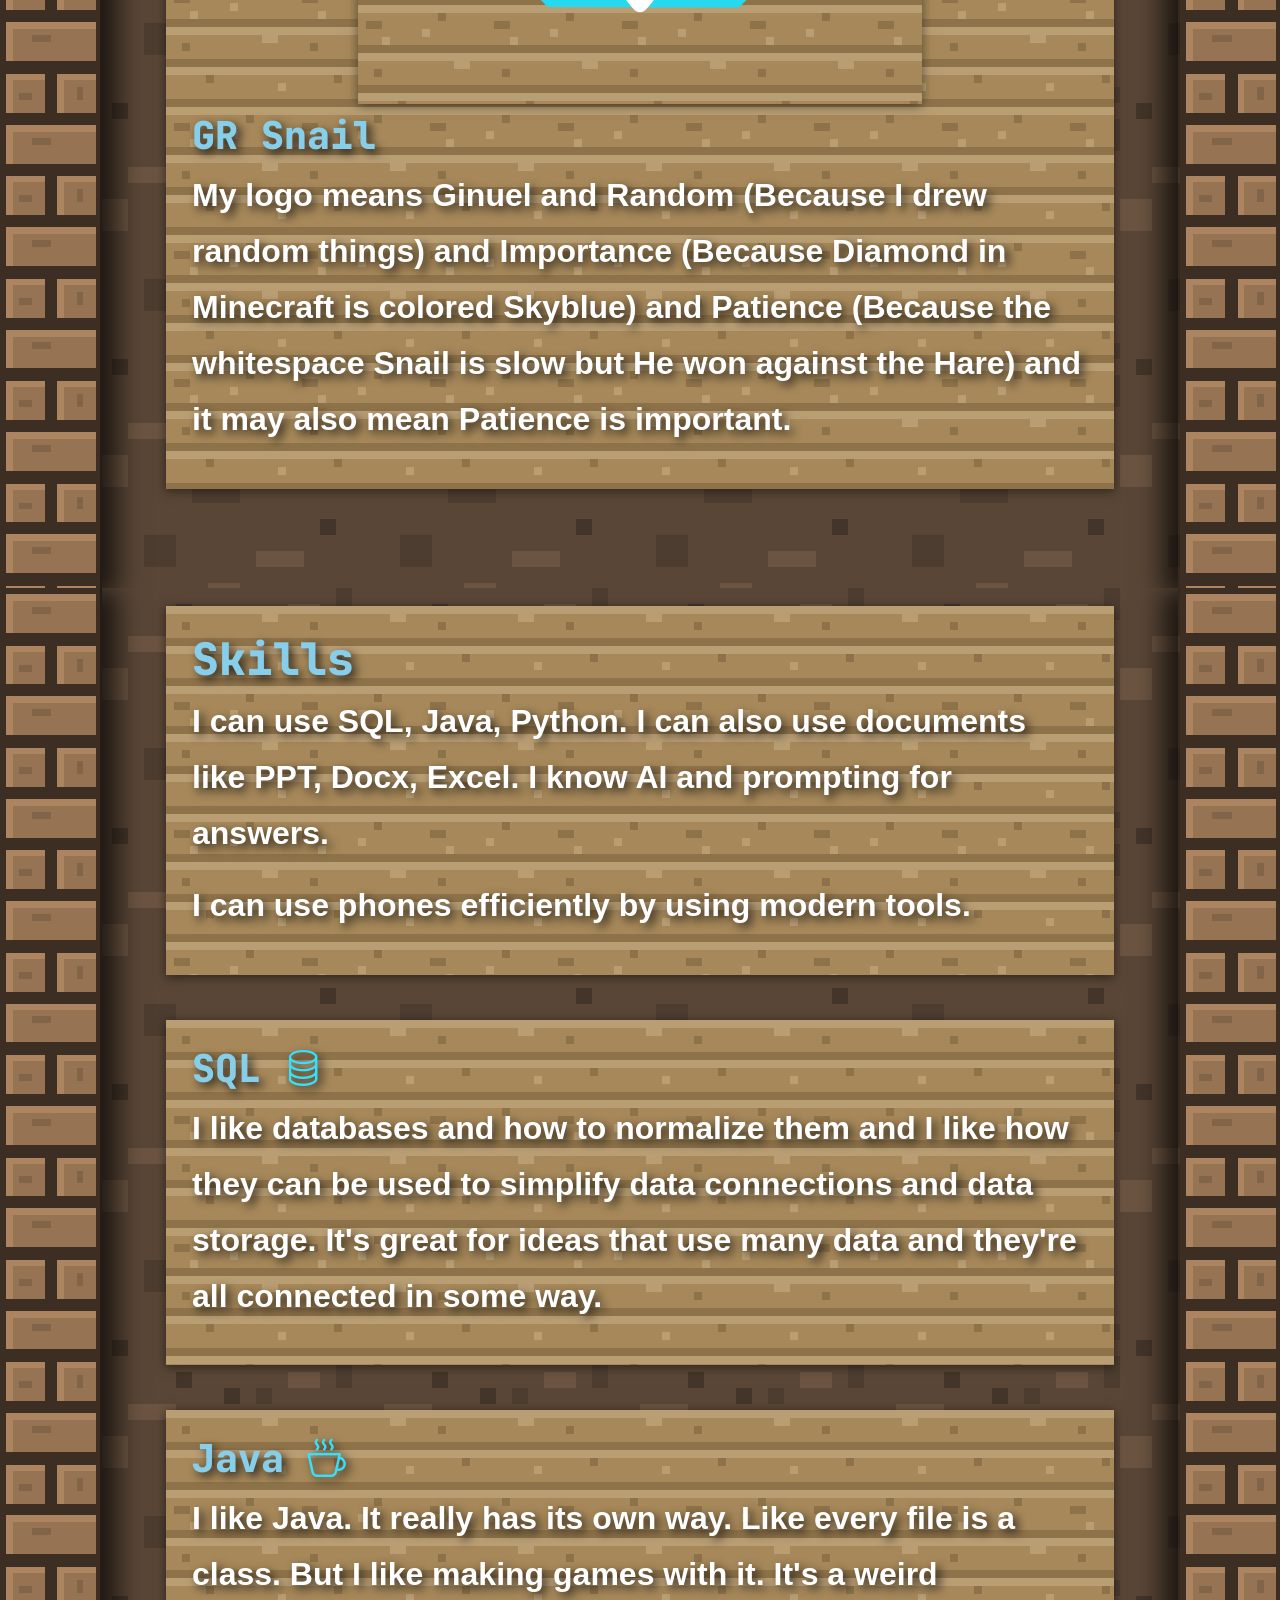
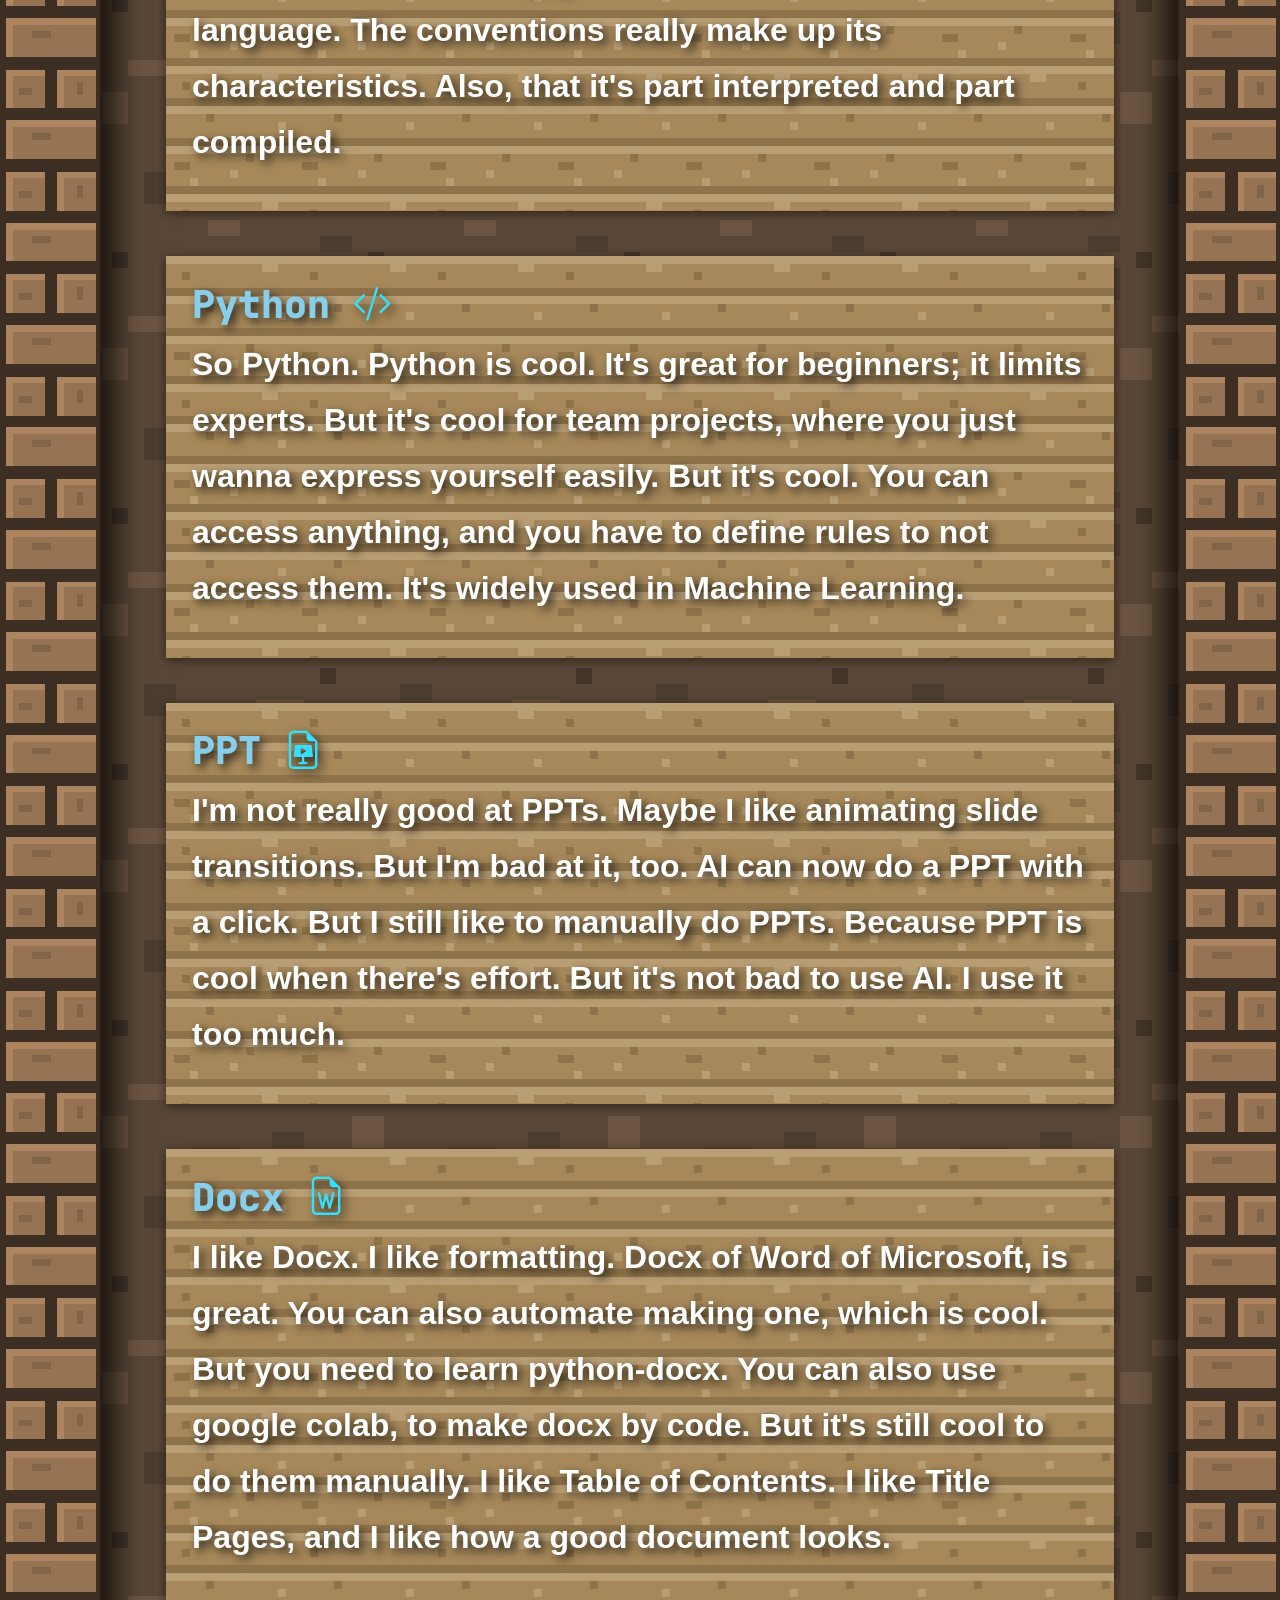
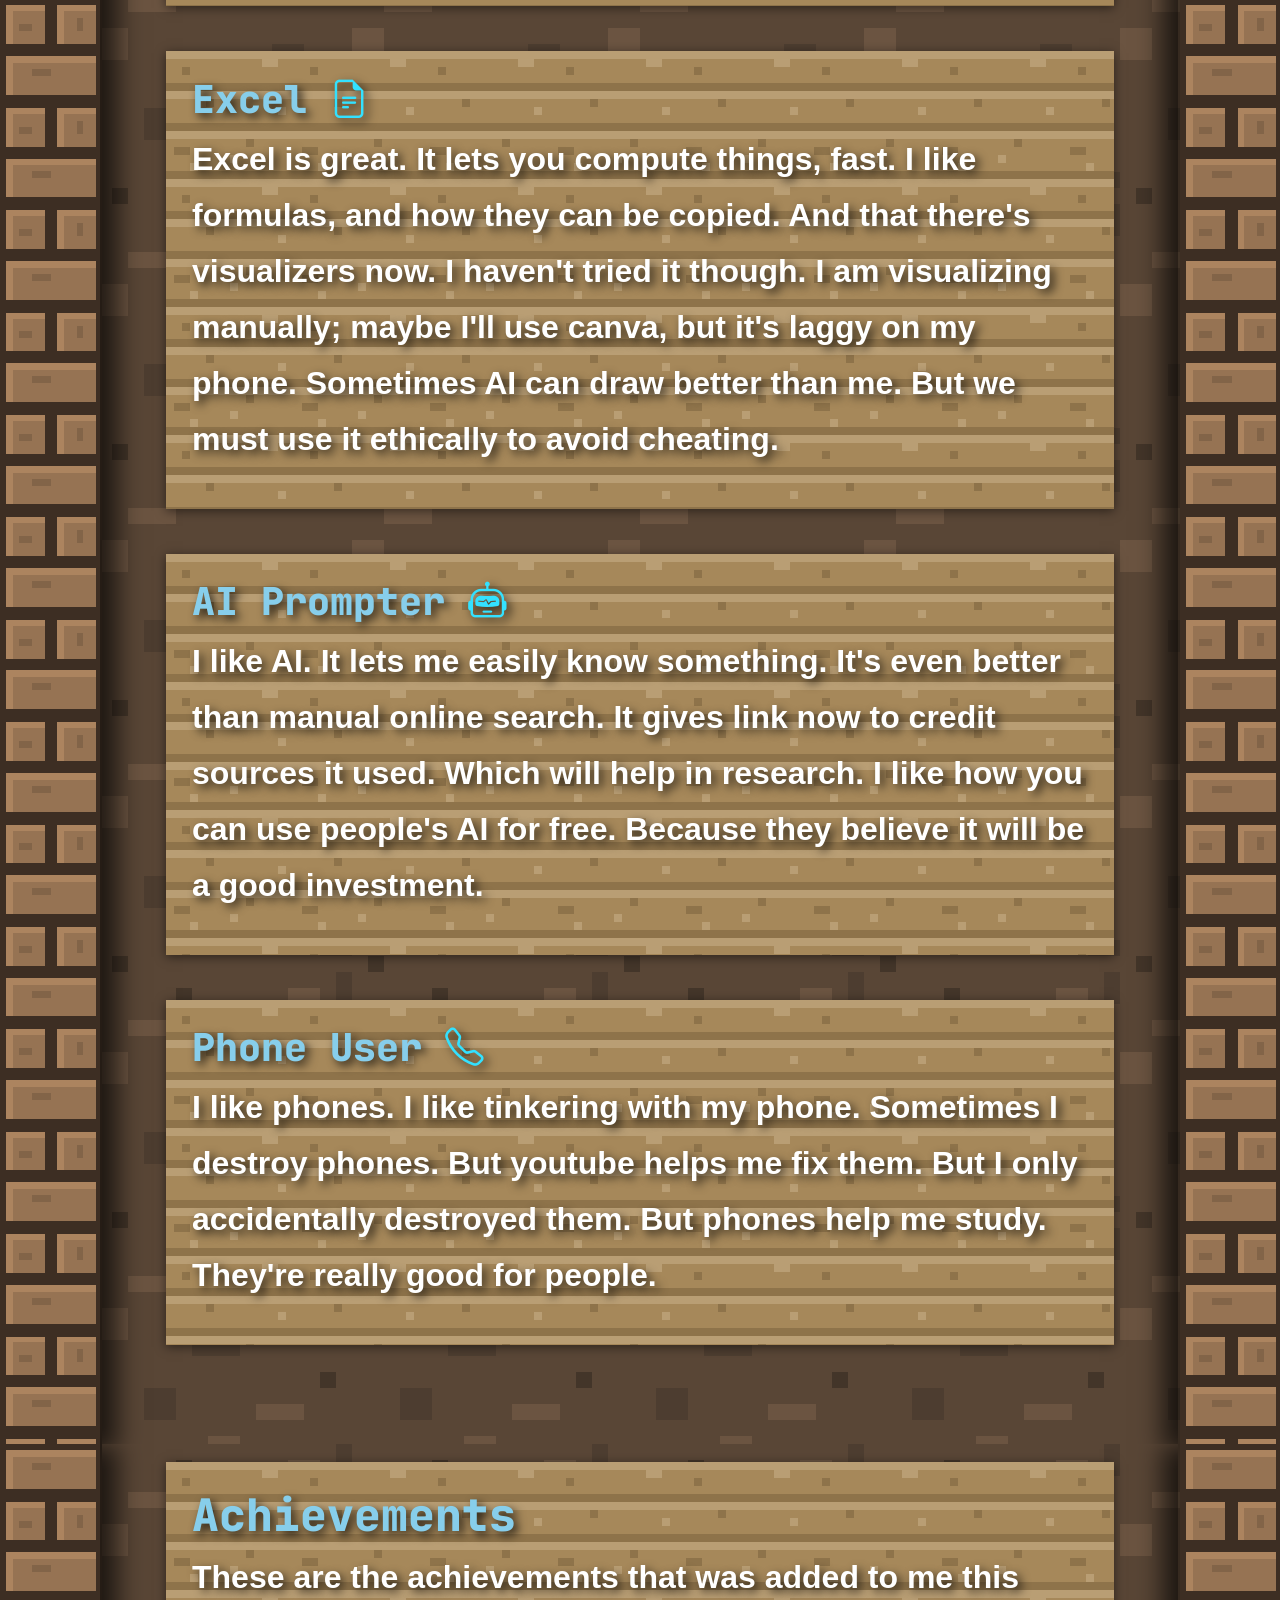
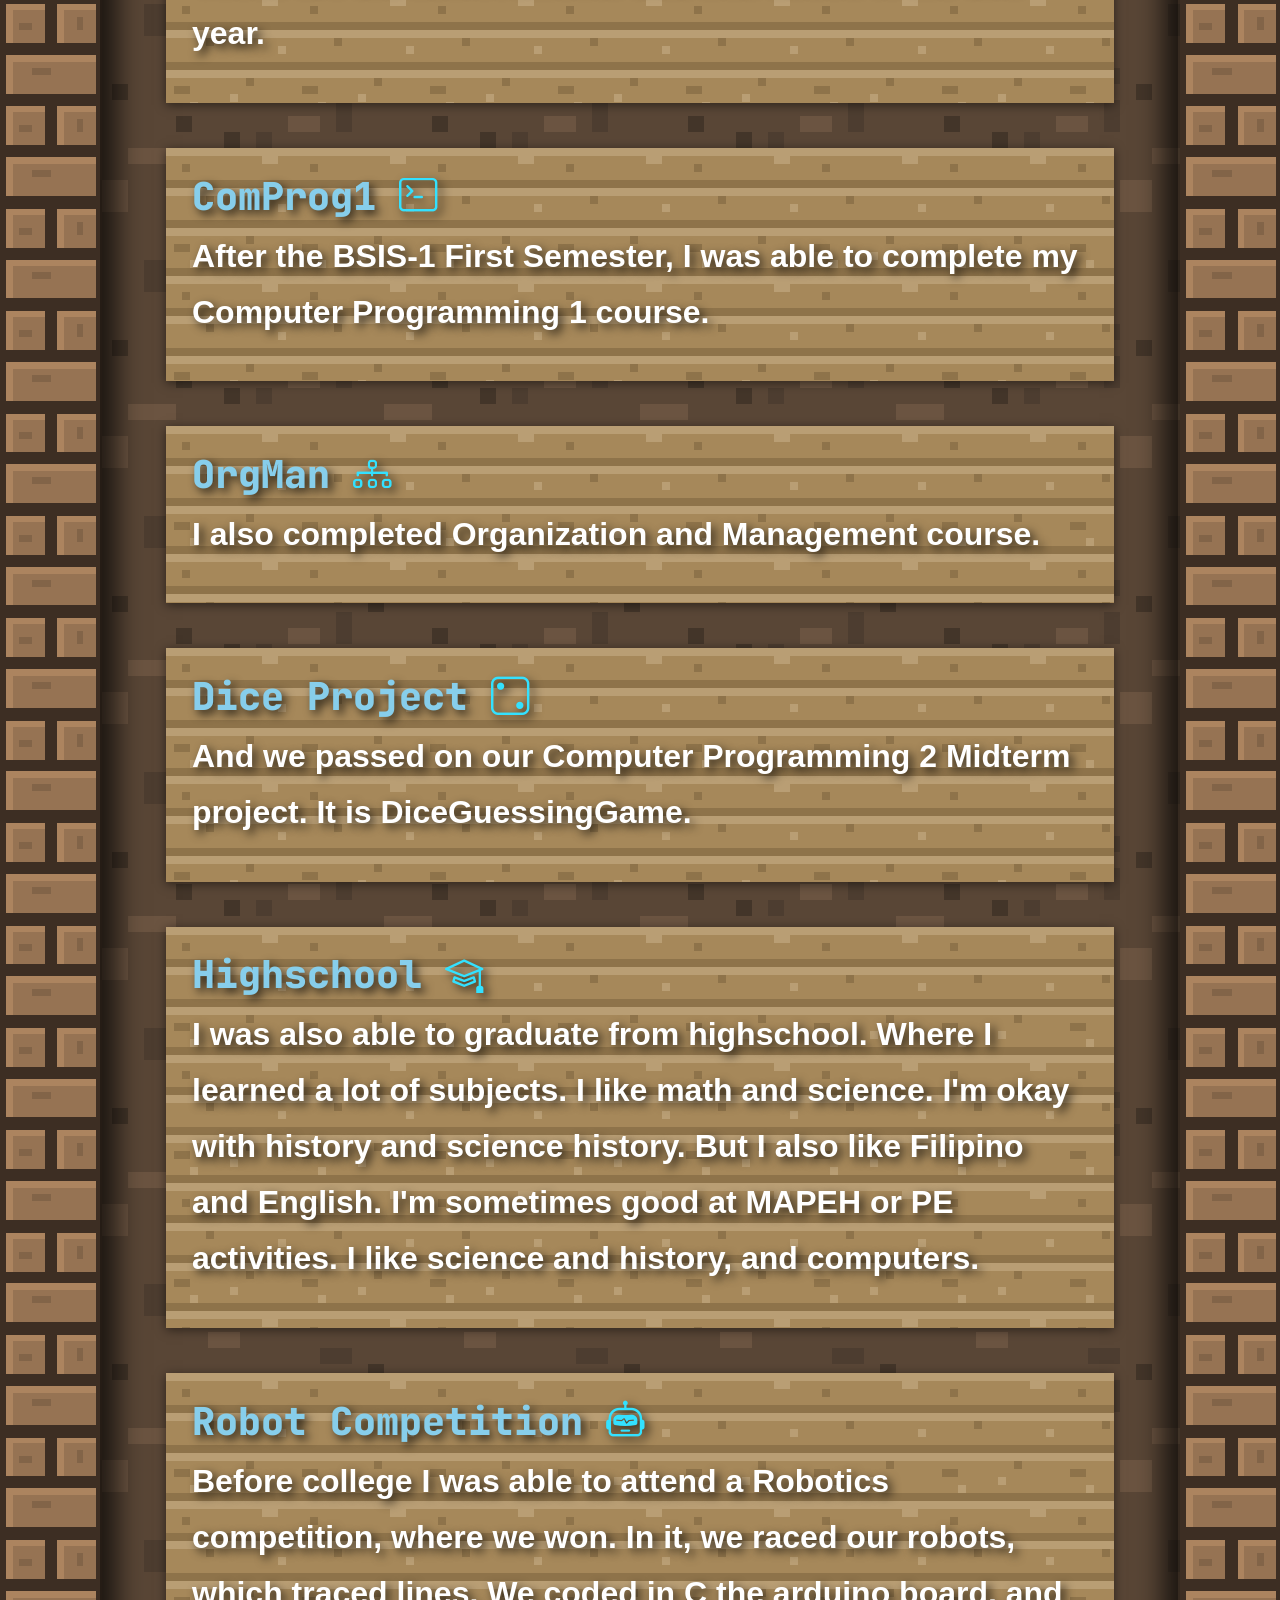
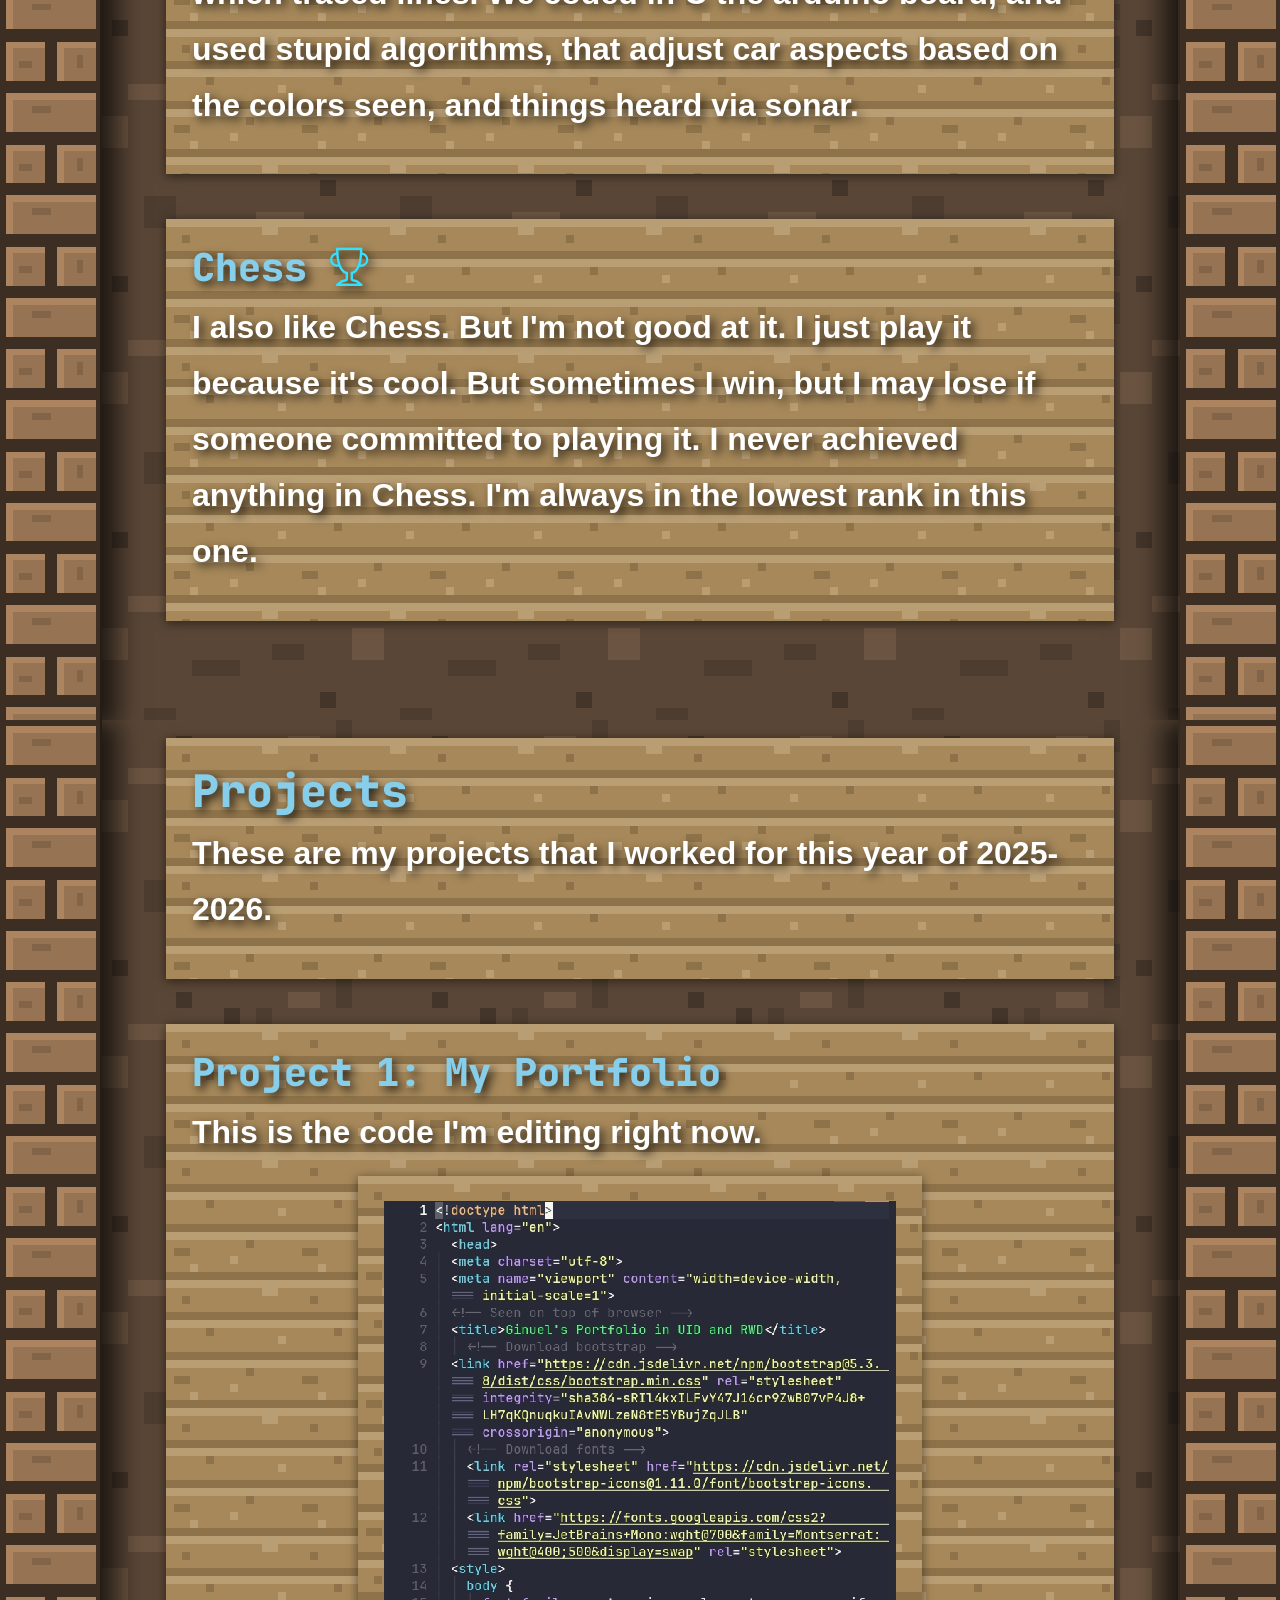
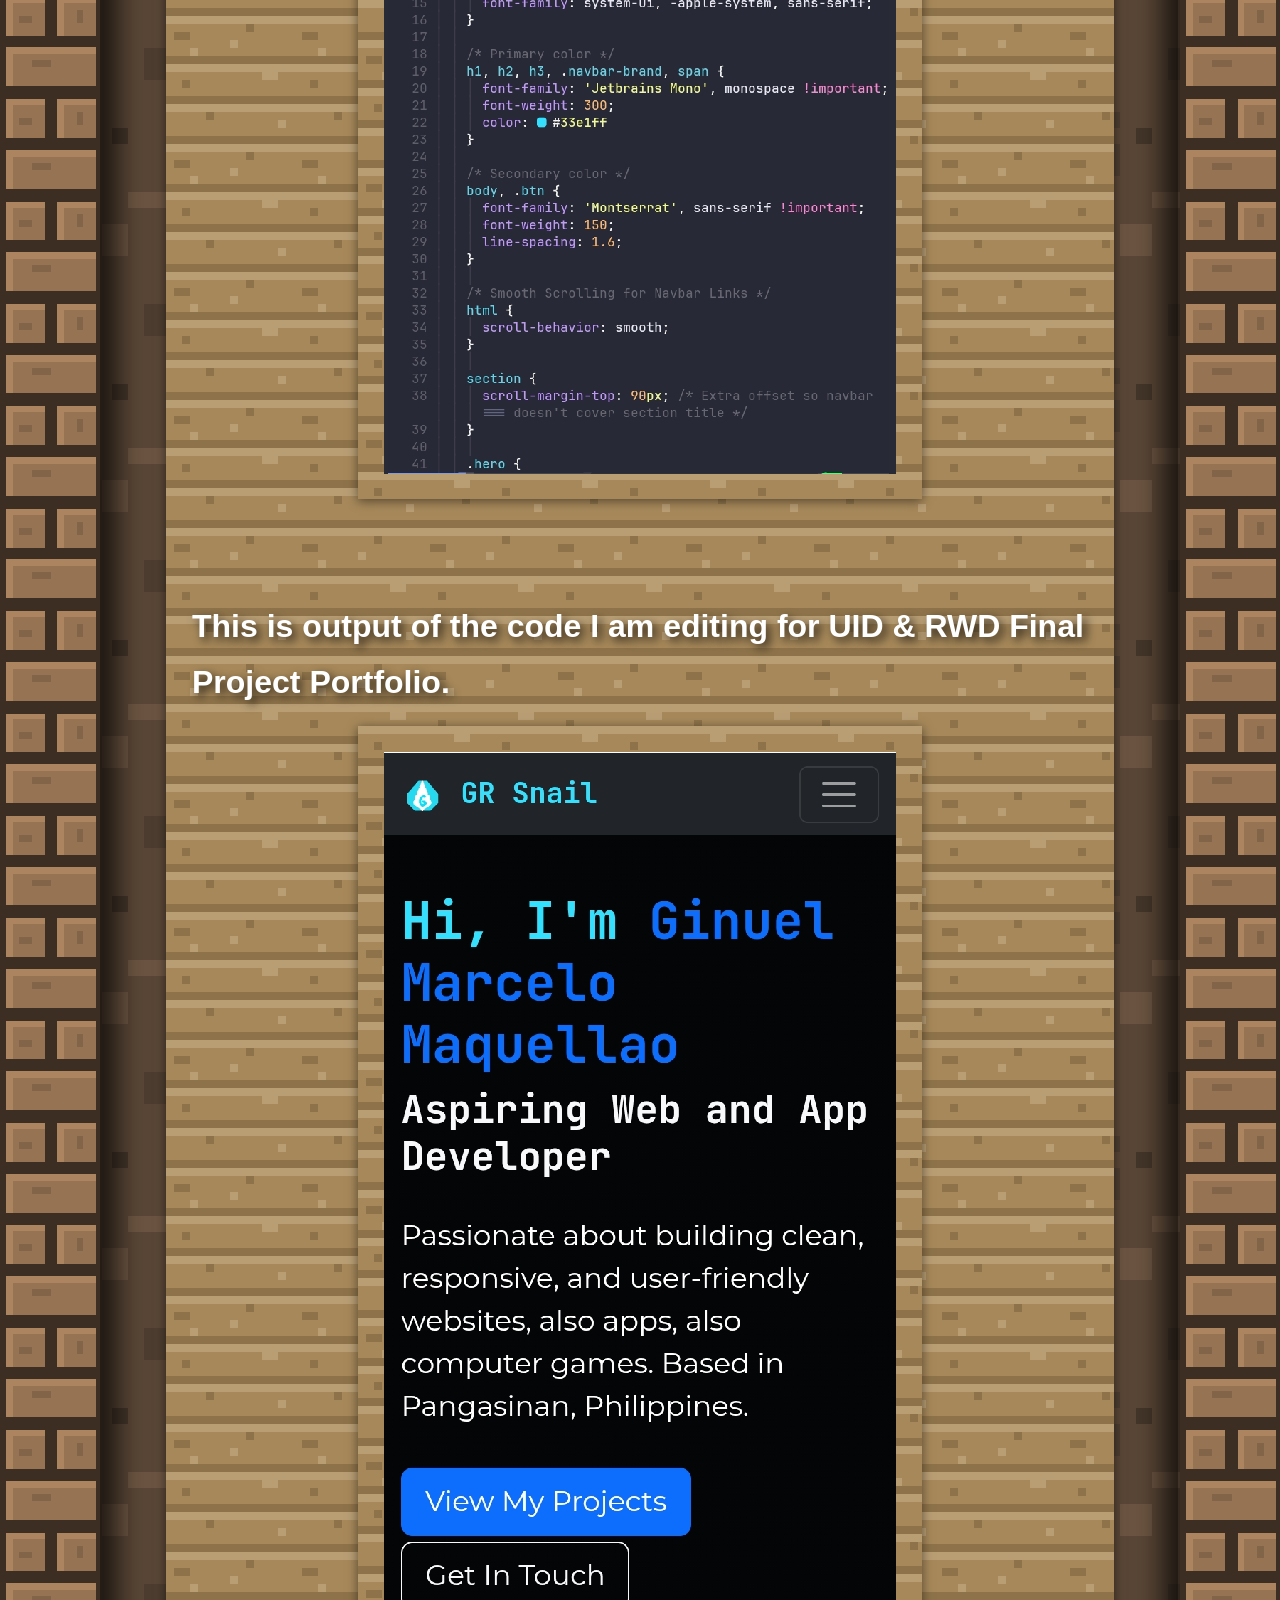
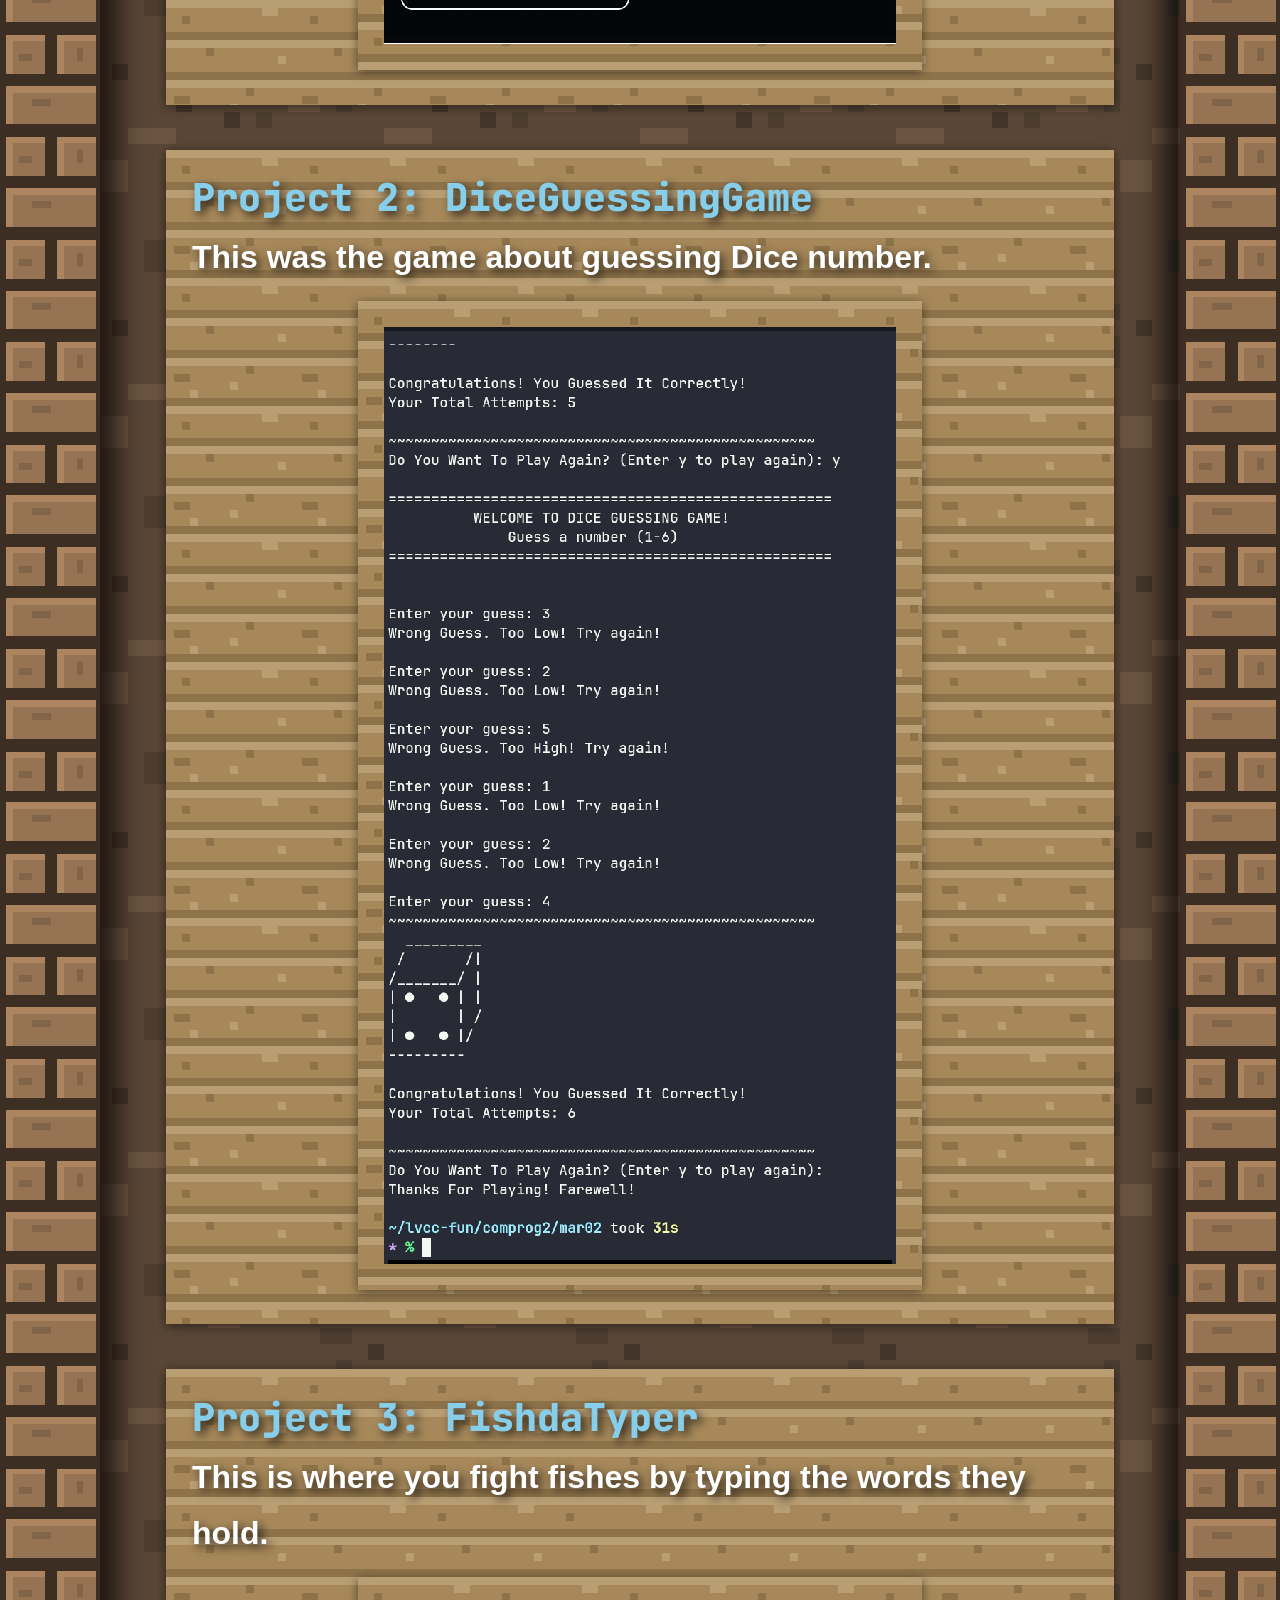
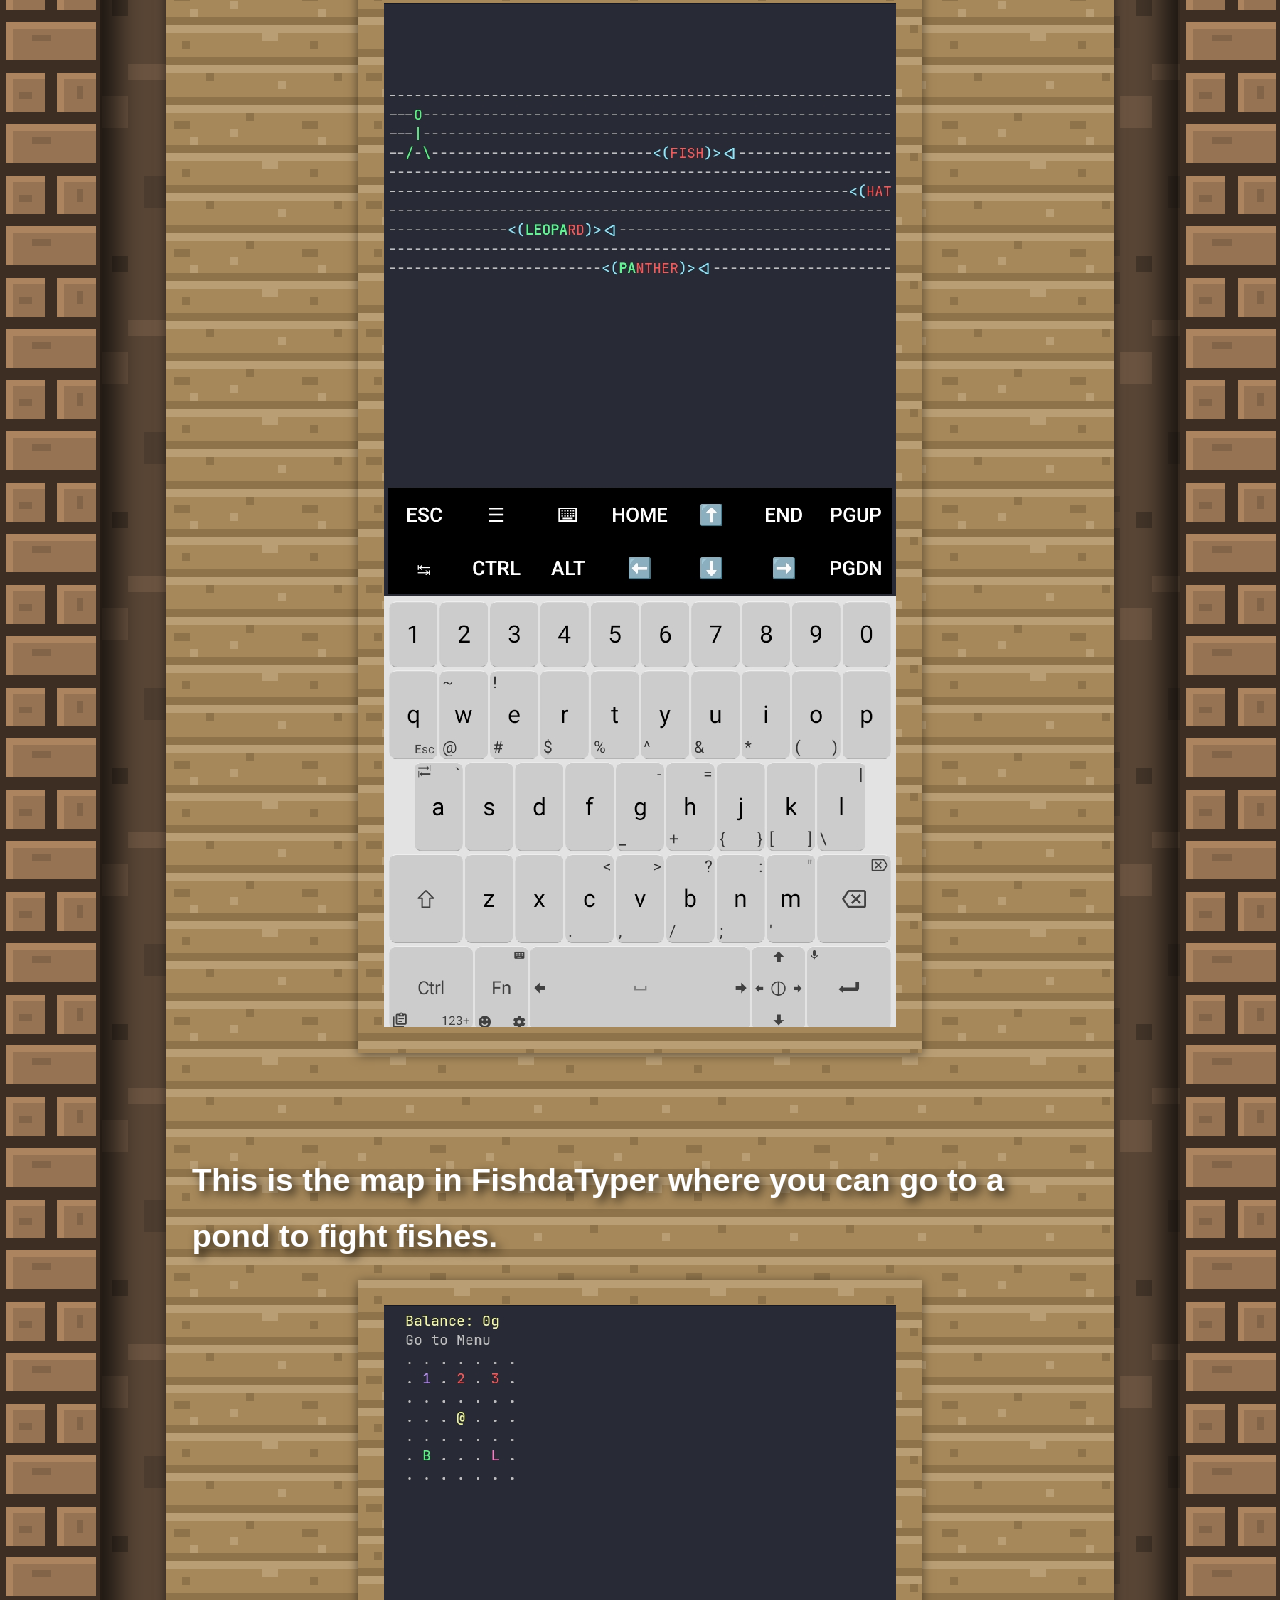
==== commit 87b61287: "update project" ====
--- a/index.html
+++ b/index.html
@@ -1,8 +1,15 @@
 <!DOCTYPE html>
 <html>
 	<head>
+		<meta name="viewport" content="width=device-width, initial-scale=1.0, maximum-scale=1.0, user-scalable=no">
+		
 		<title>Ginuel's Portfolio!</title>
-		<meta name="viewport" content="width=device-width, initial-scale=1.0, maximum-scale=1.0, user-scalable=no">
+		<meta name="description" content="It is Ginuel's Portfolio. It features sections about him, skills, achievements, projects and contacts. It is designed based on Minecraft.">
+		<meta property="og:title" content="Your Website Name">
+    <meta property="og:description" content="A brief summary for social media.">
+    <meta property="og:image" content="https://yourdomain.com/preview.png">
+    <meta property="og:url" content="https://yourdomain.com">
+    <meta property="og:type" content="website">
 		<link href="https://cdn.jsdelivr.net/npm/bootstrap@5.3.0/dist/css/bootstrap.min.css" rel="stylesheet">
 		<link rel="stylesheet" href="https://cdn.jsdelivr.net/npm/bootstrap-icons@1.11.0/font/bootstrap-icons.css">
 		<link rel="stylesheet" href="clouds.css">
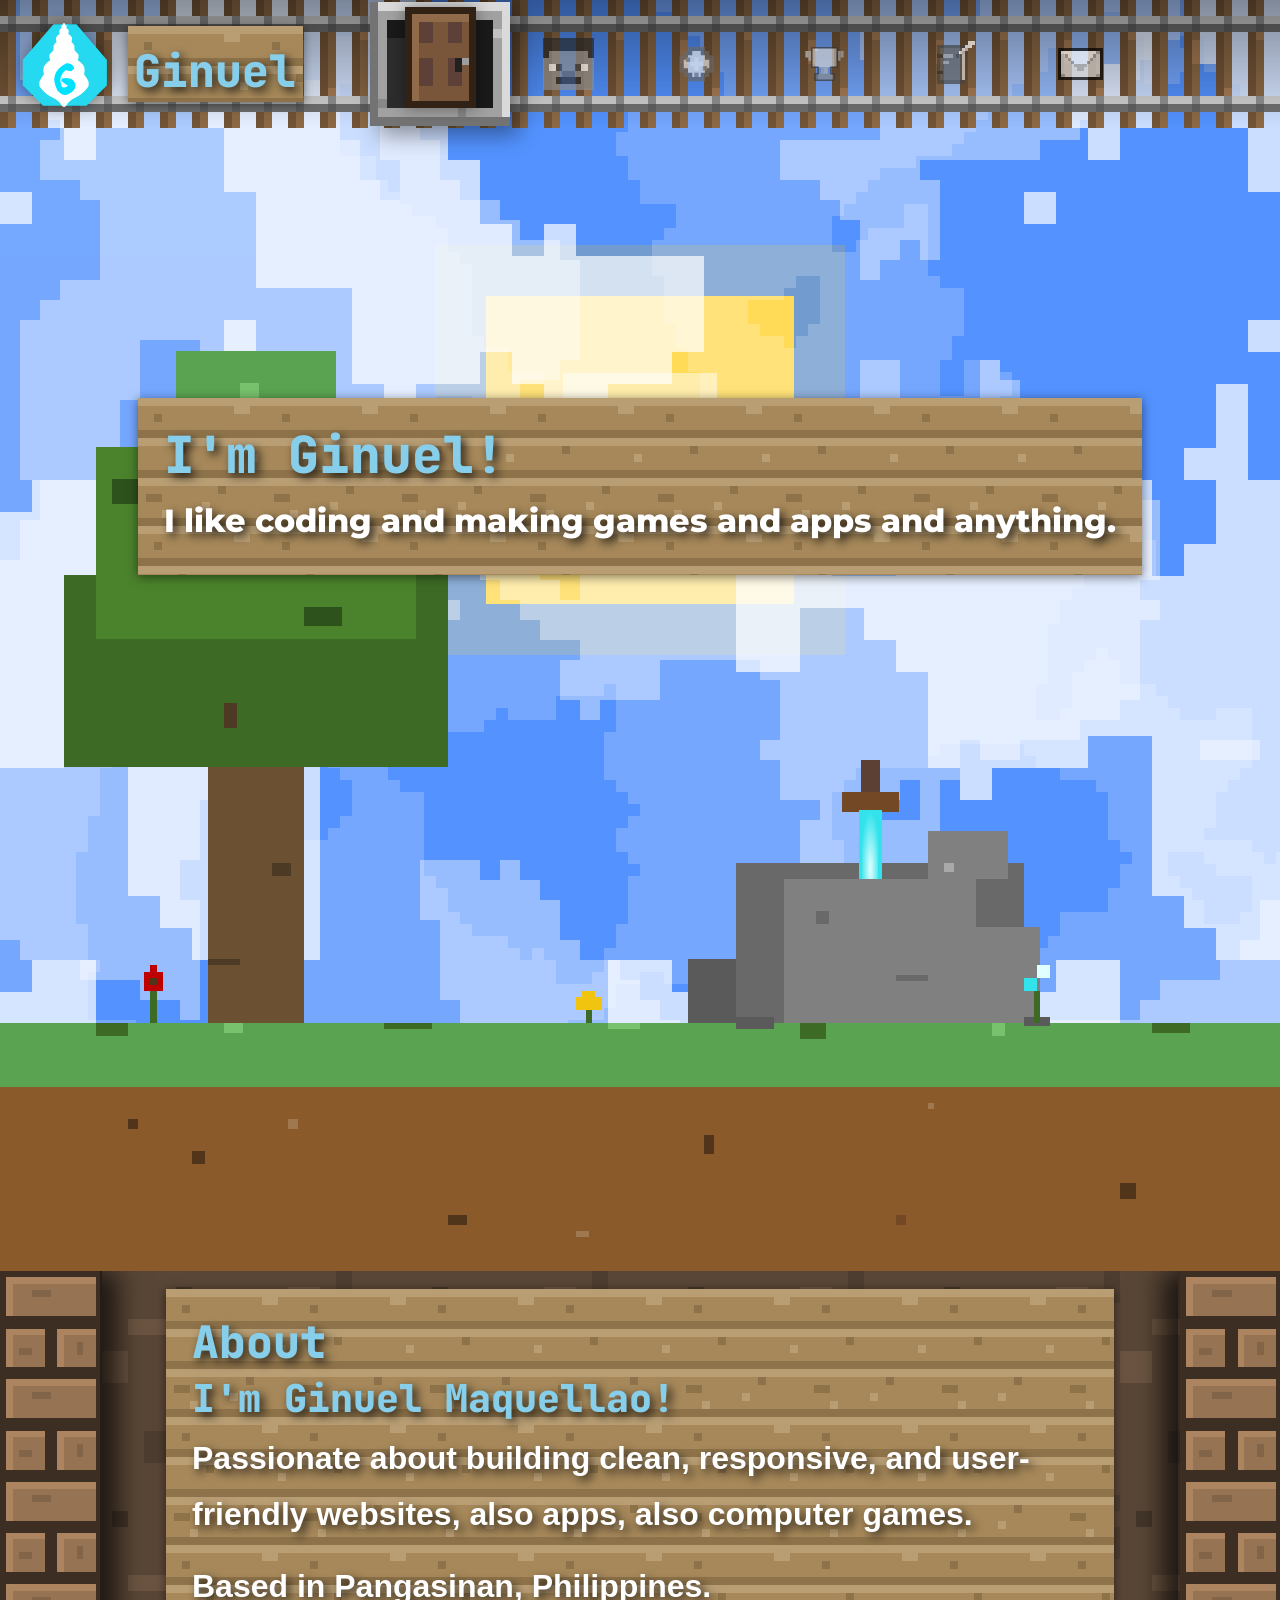
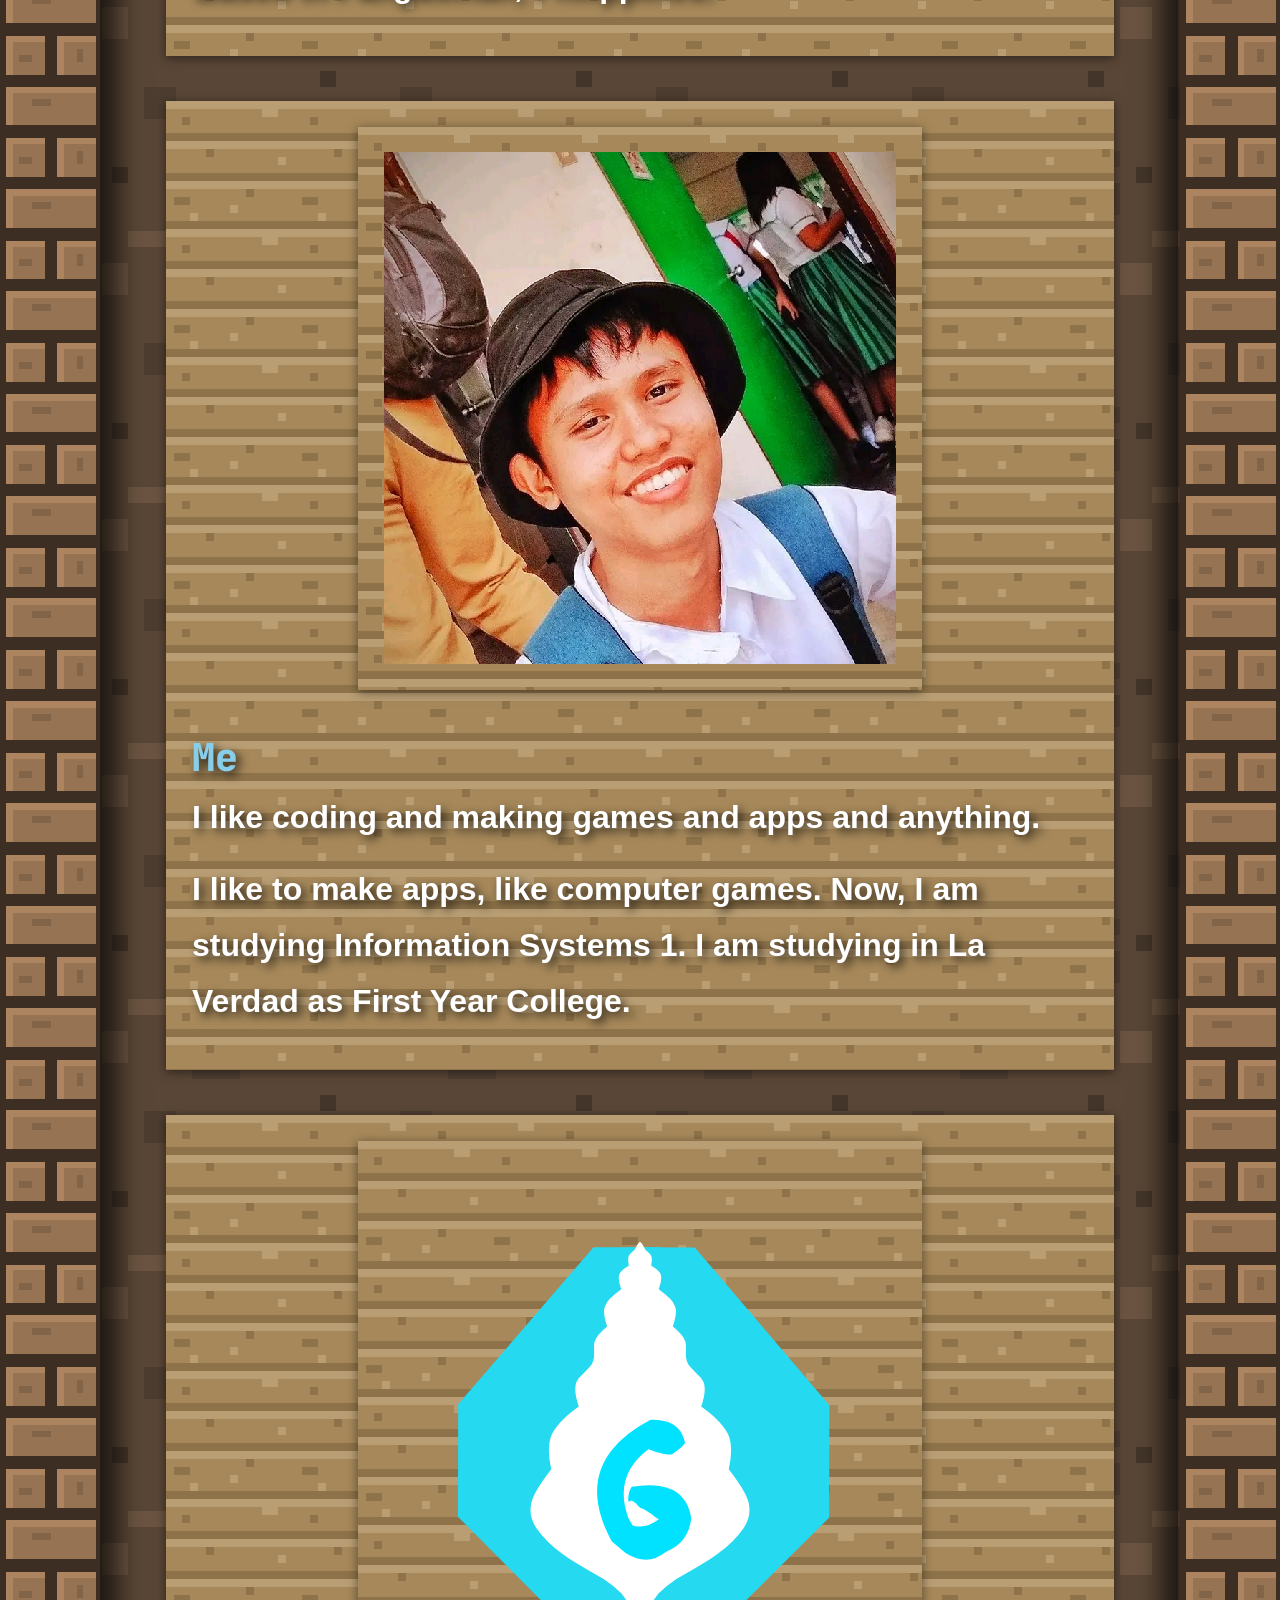
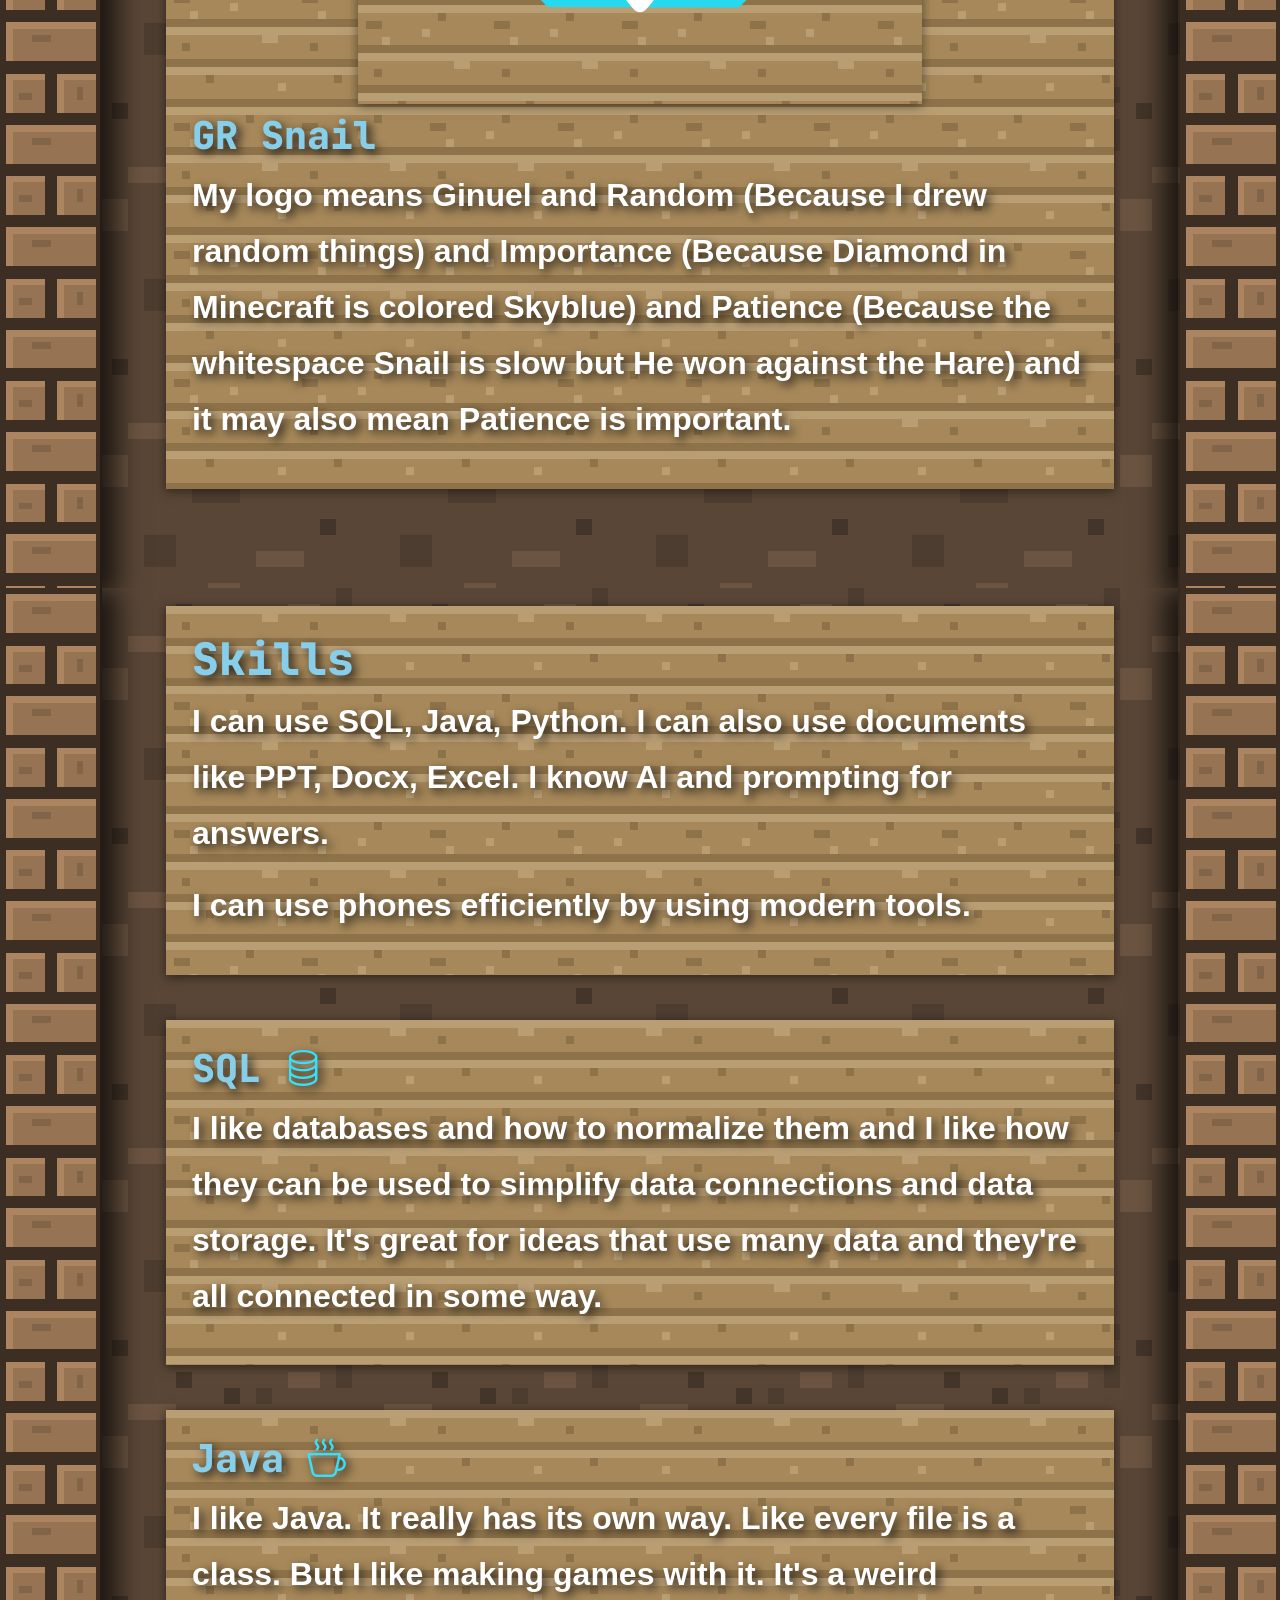
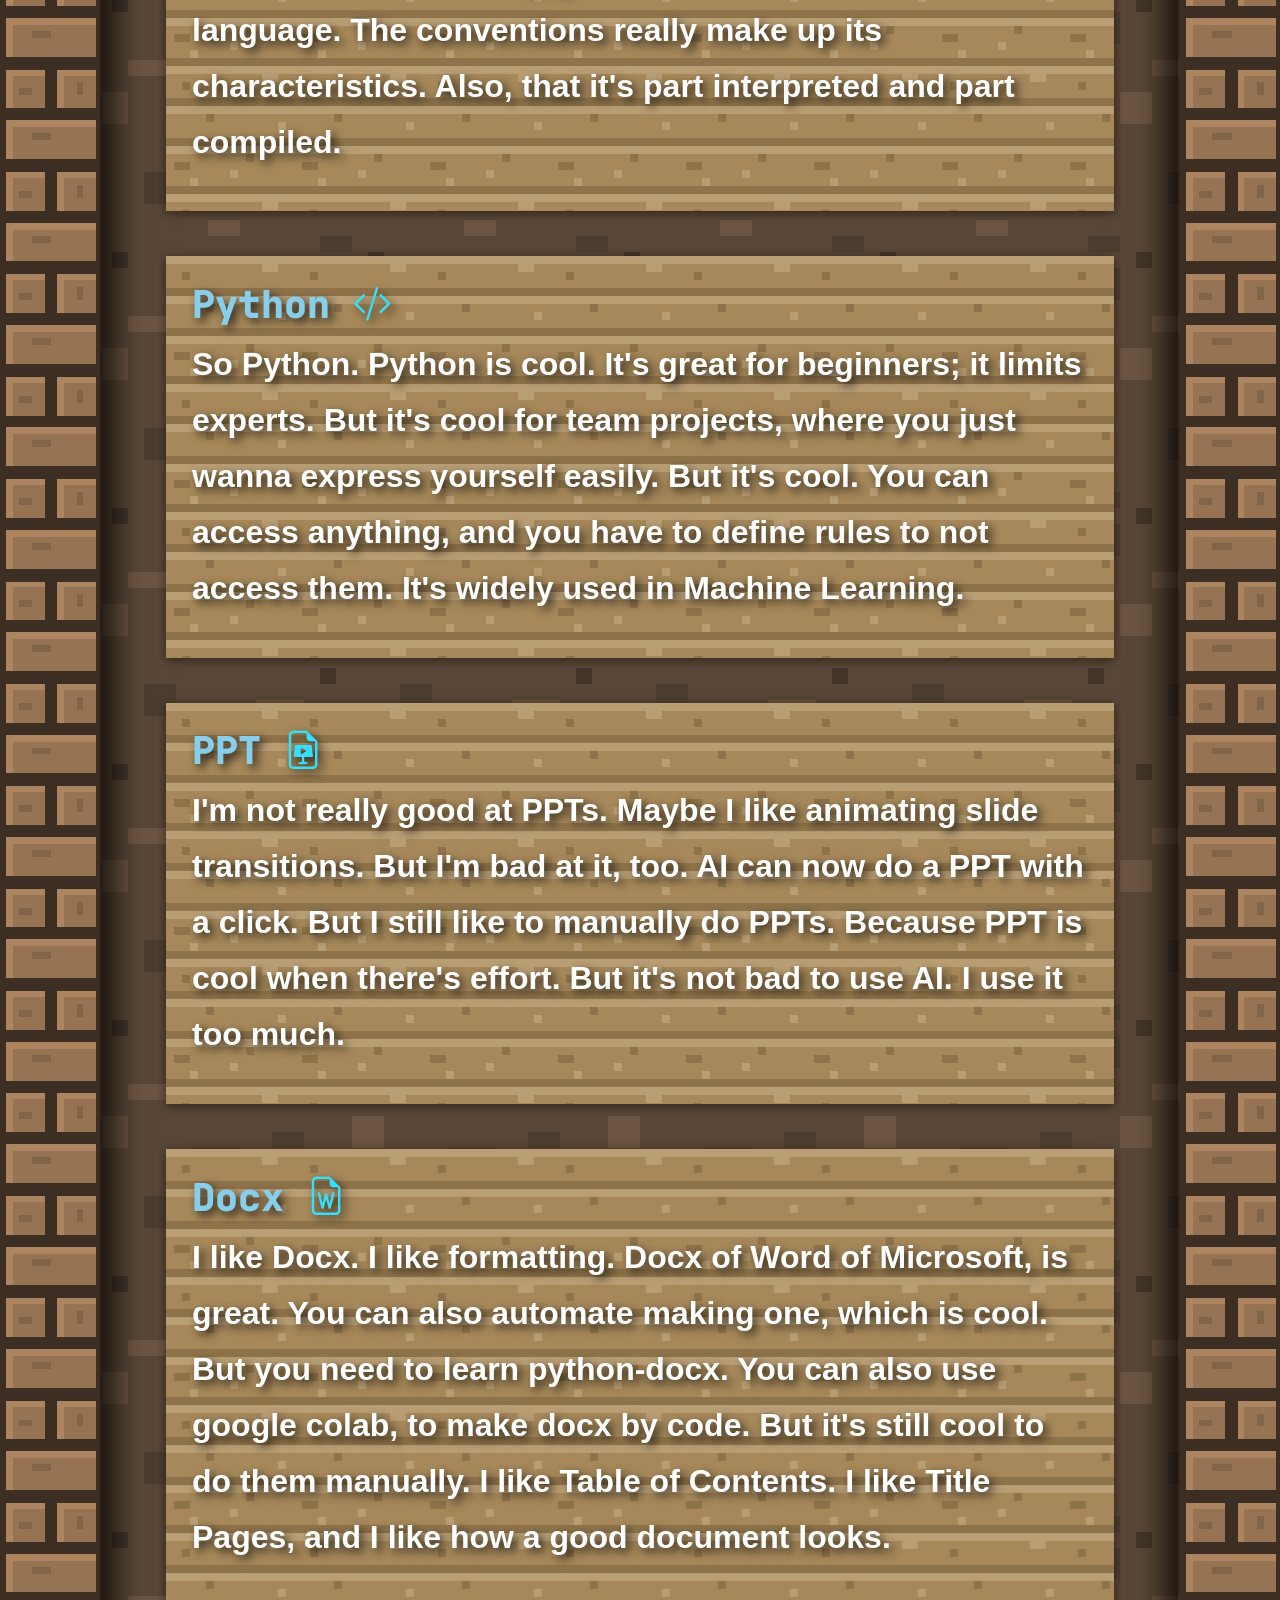
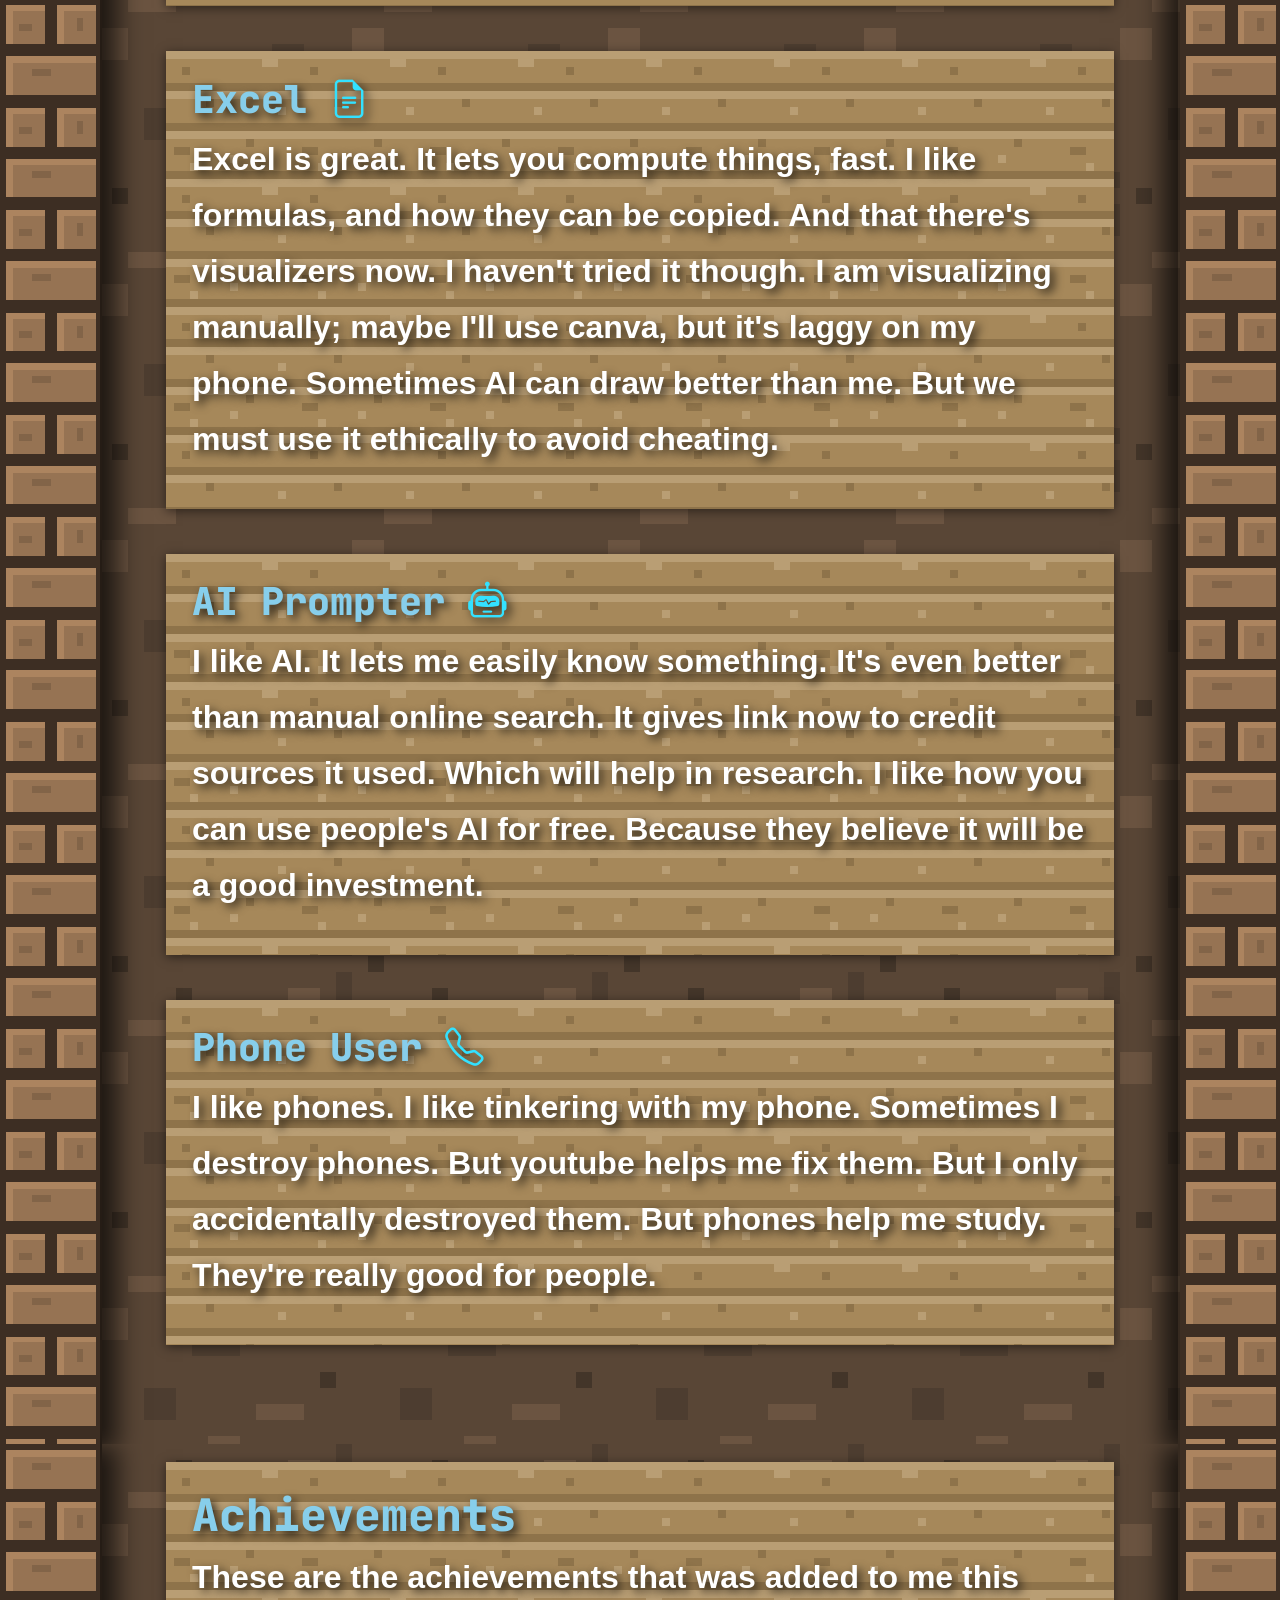
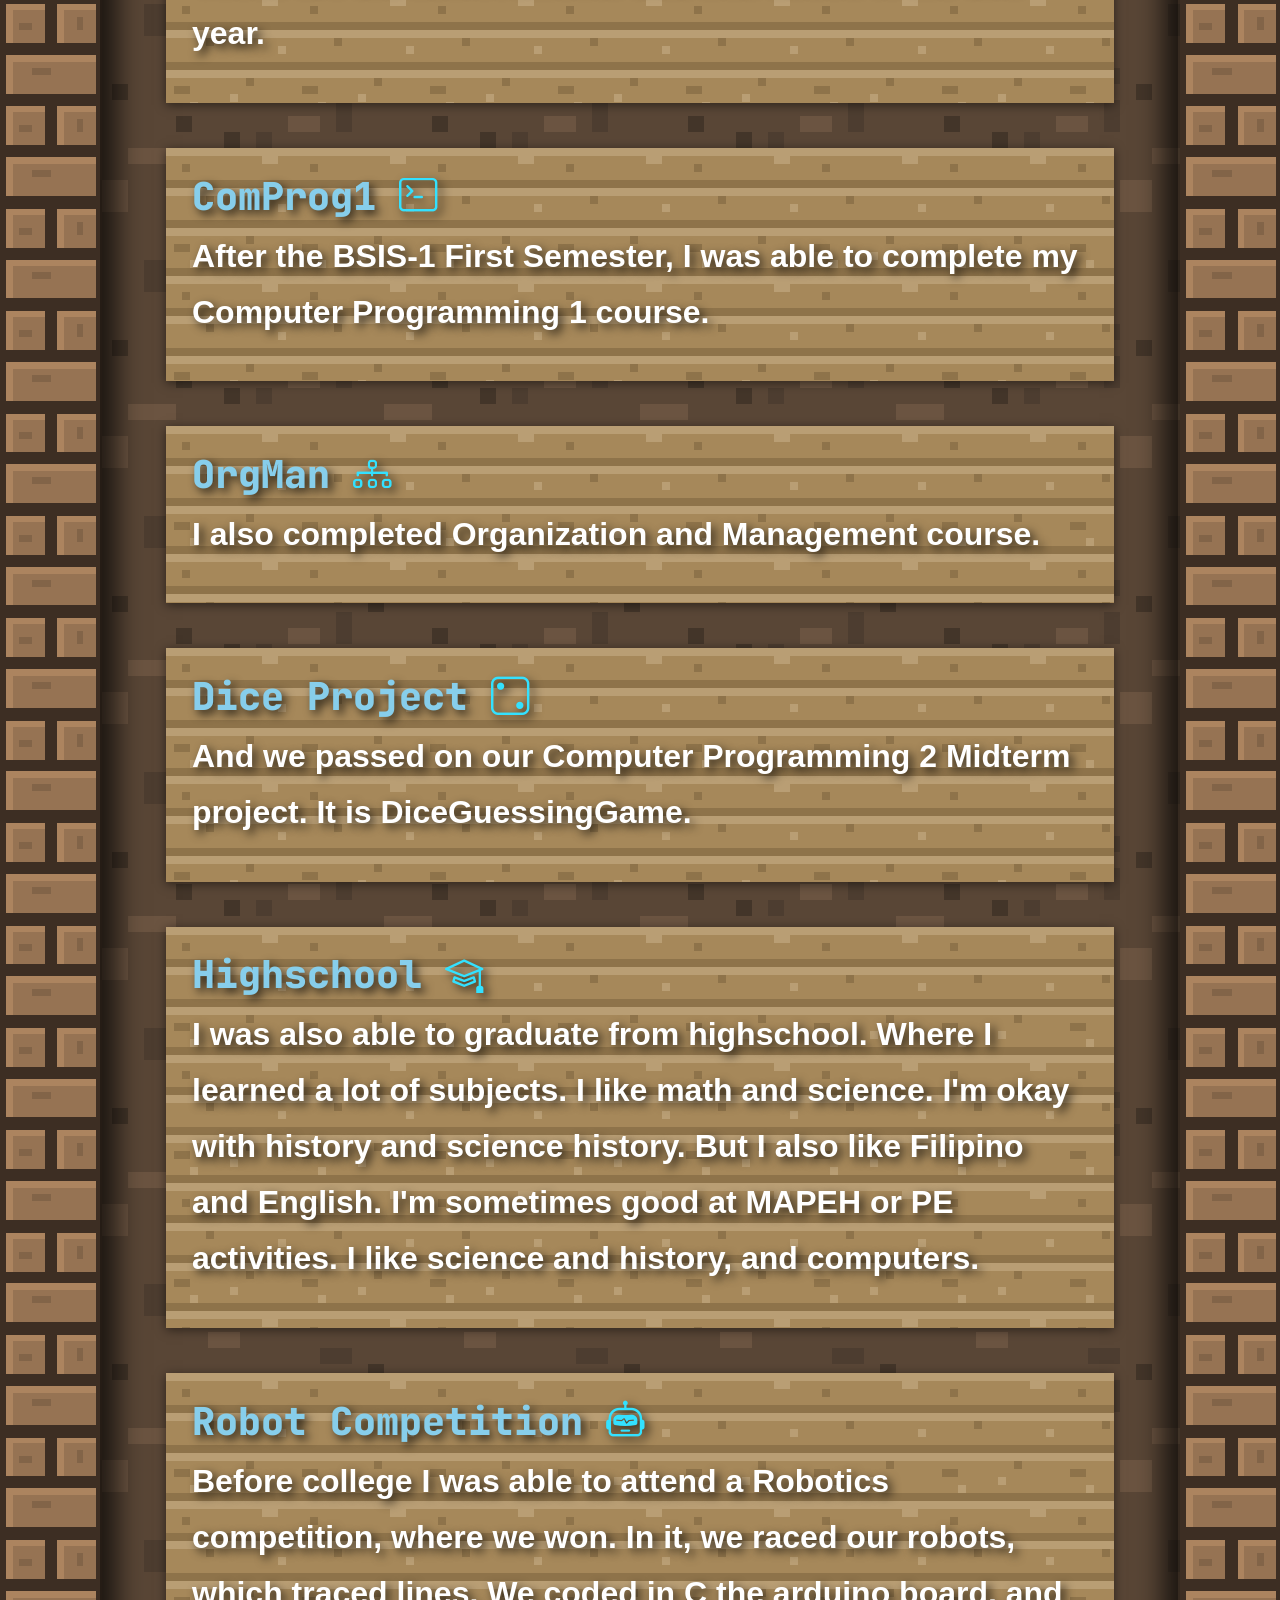
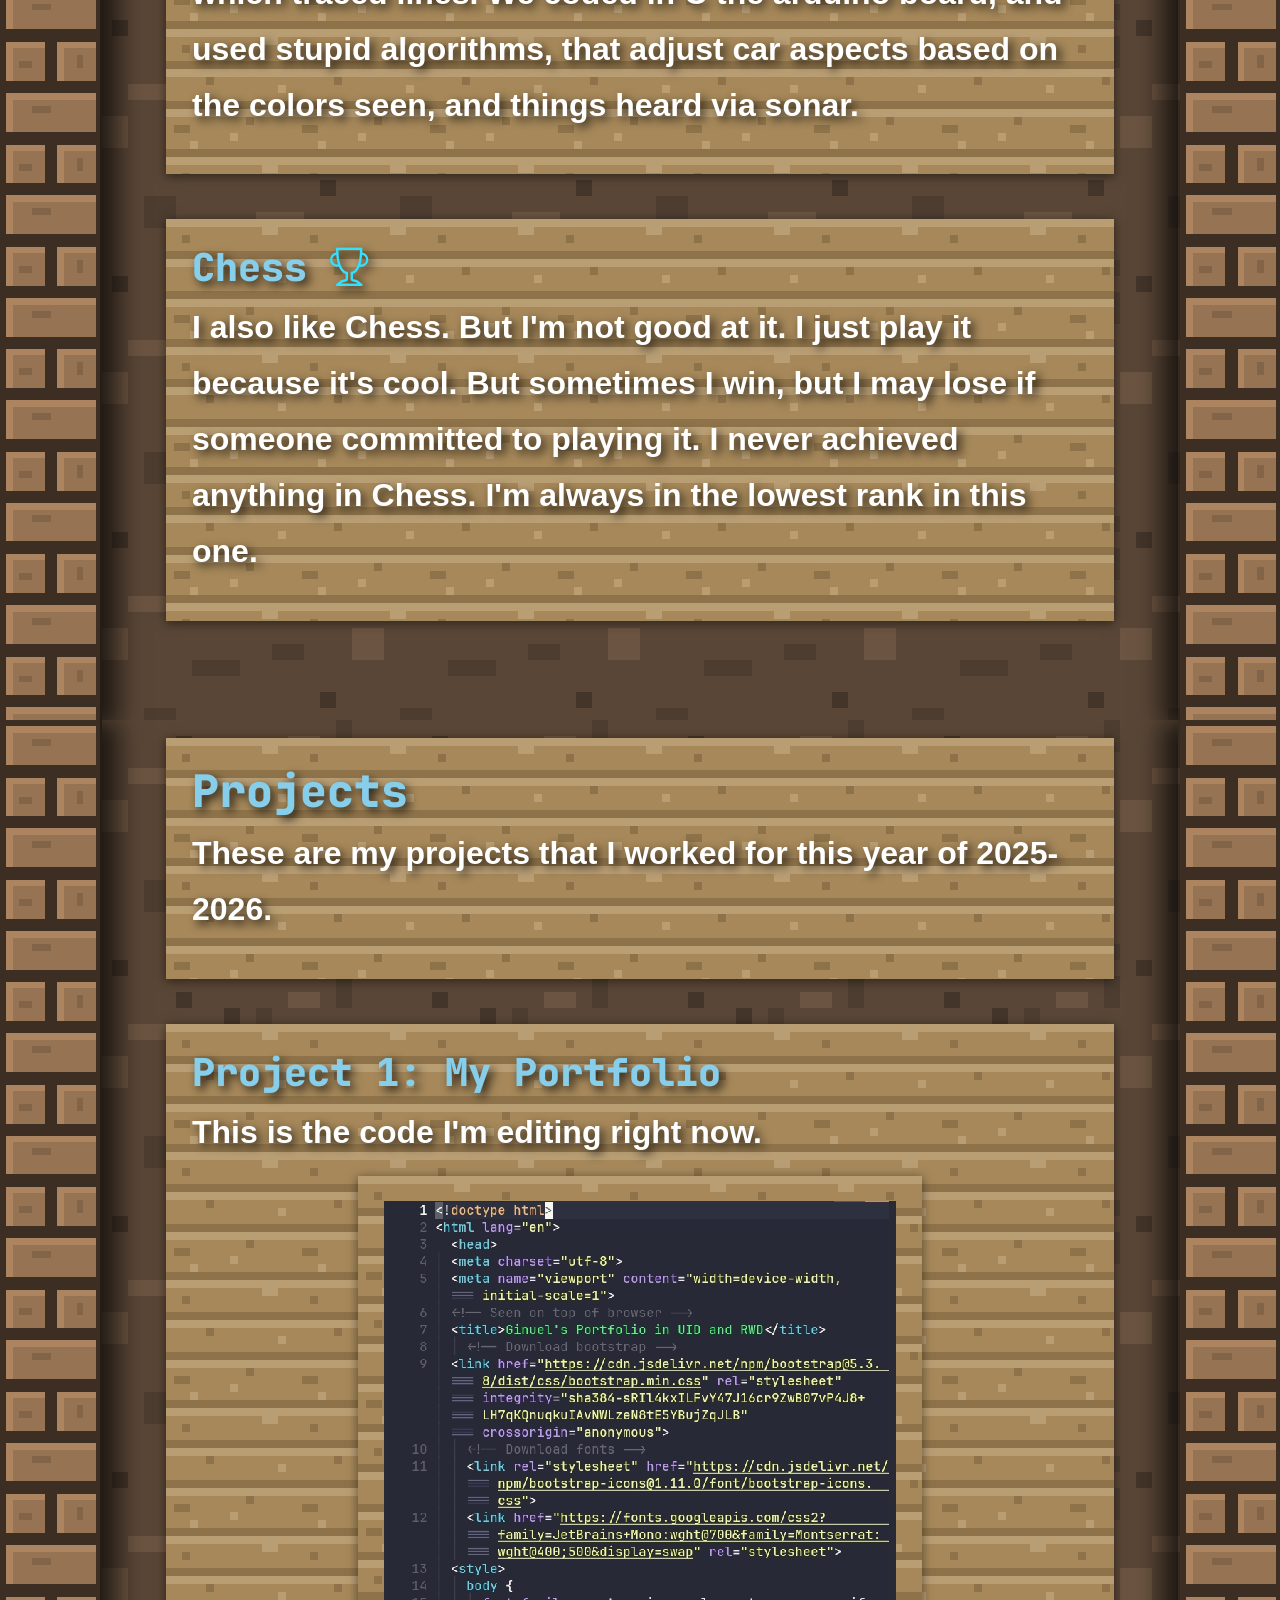
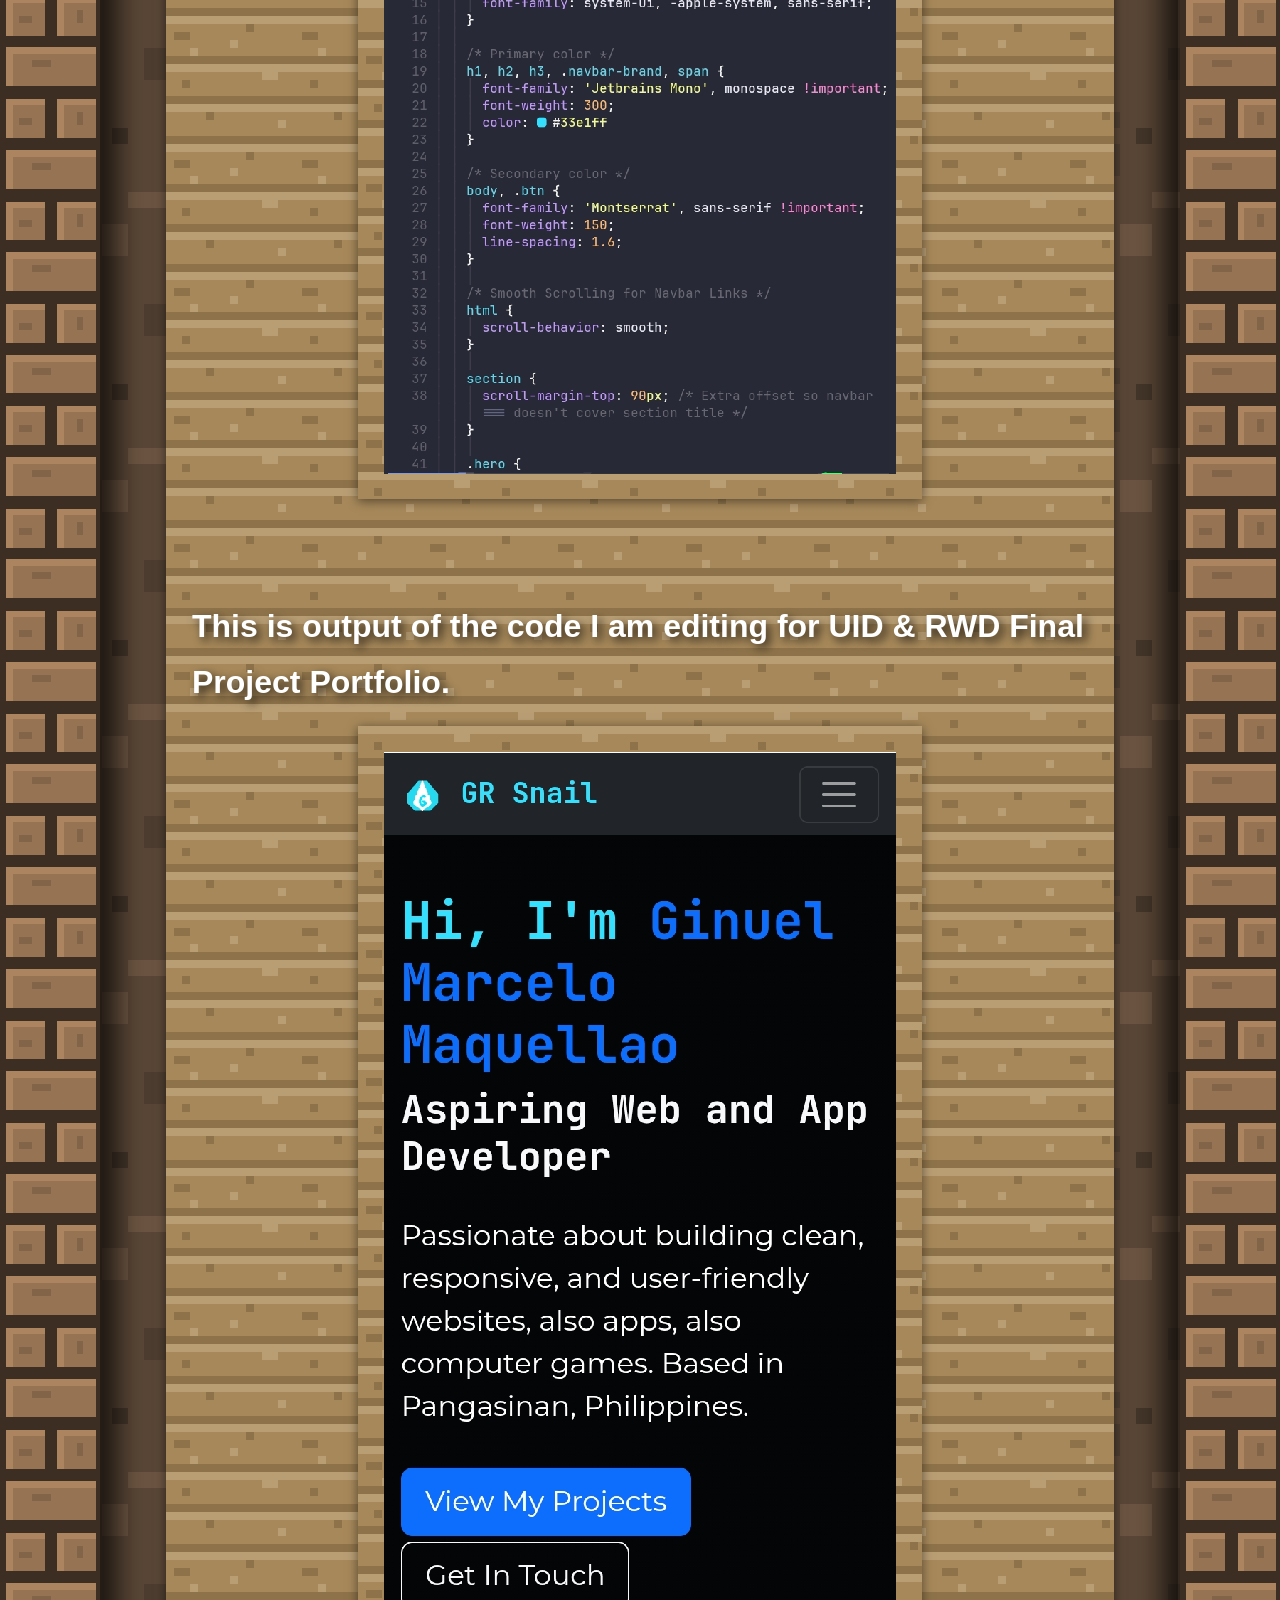
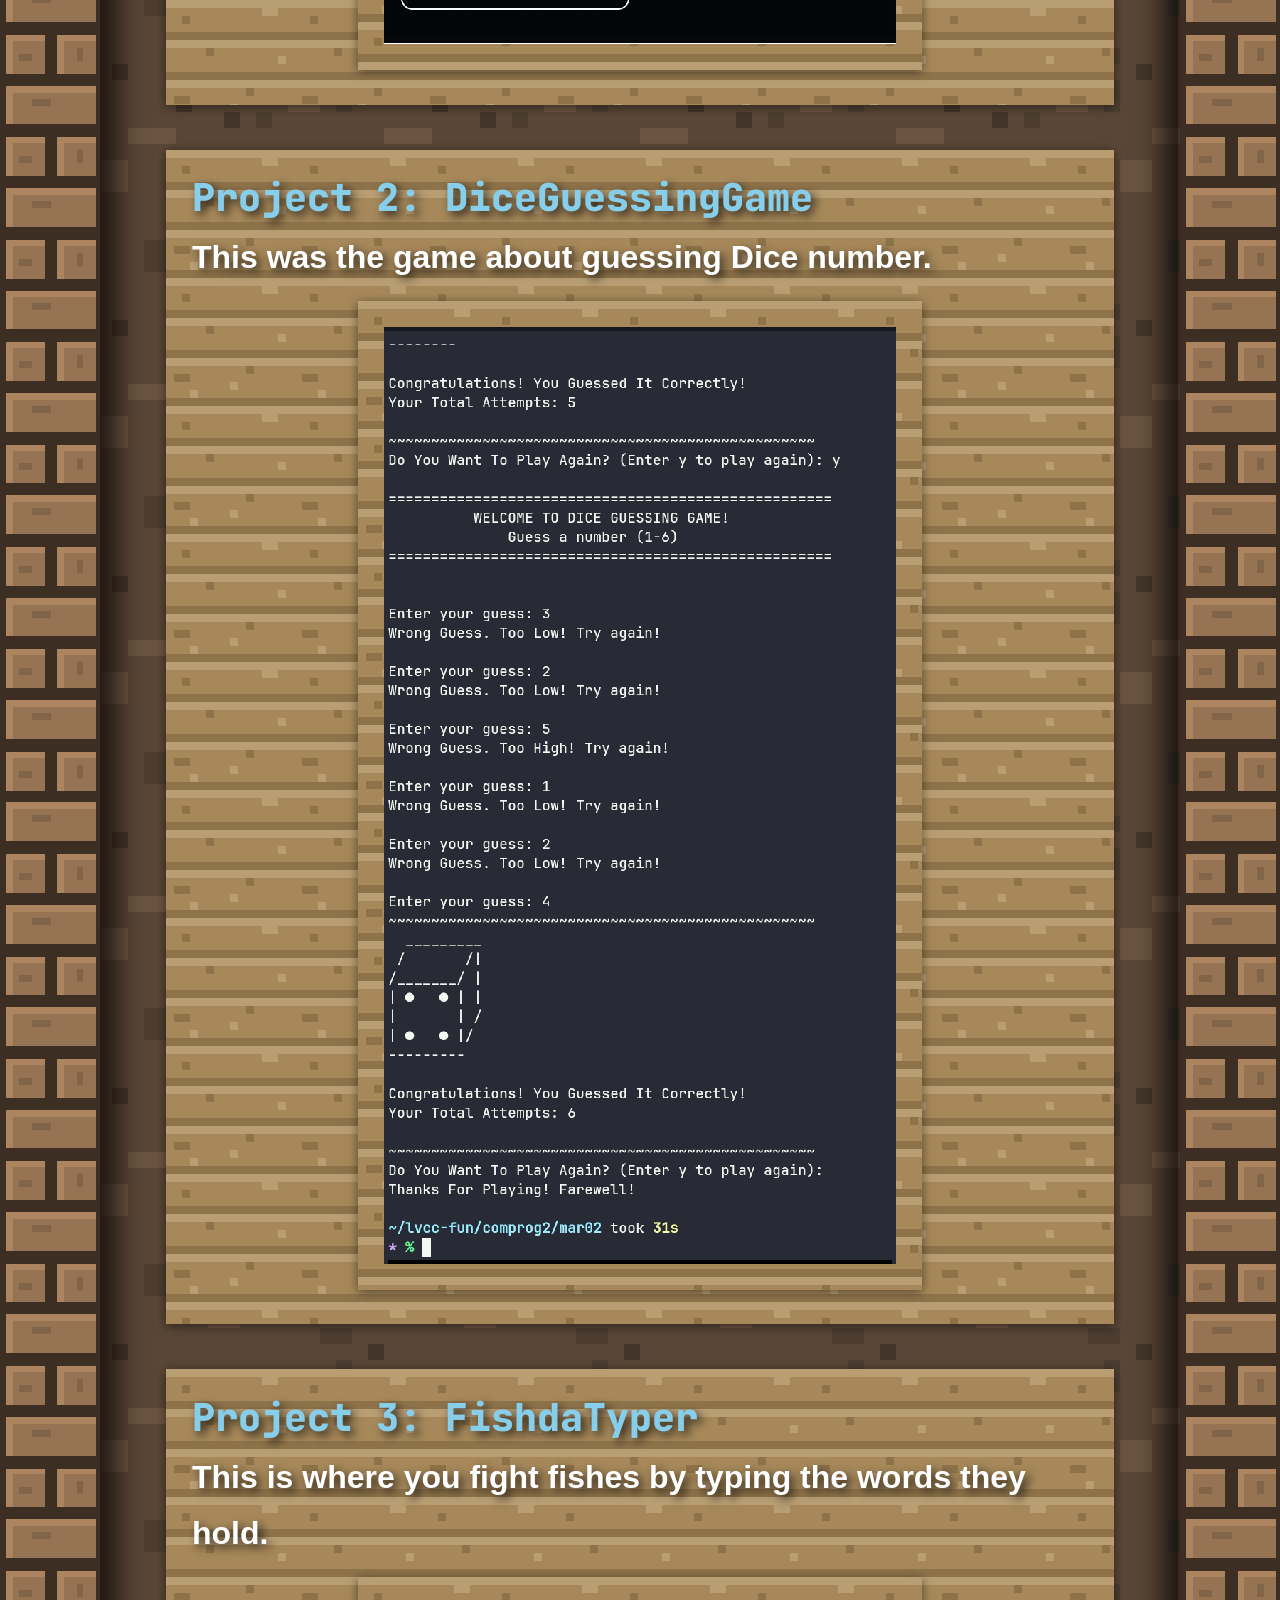
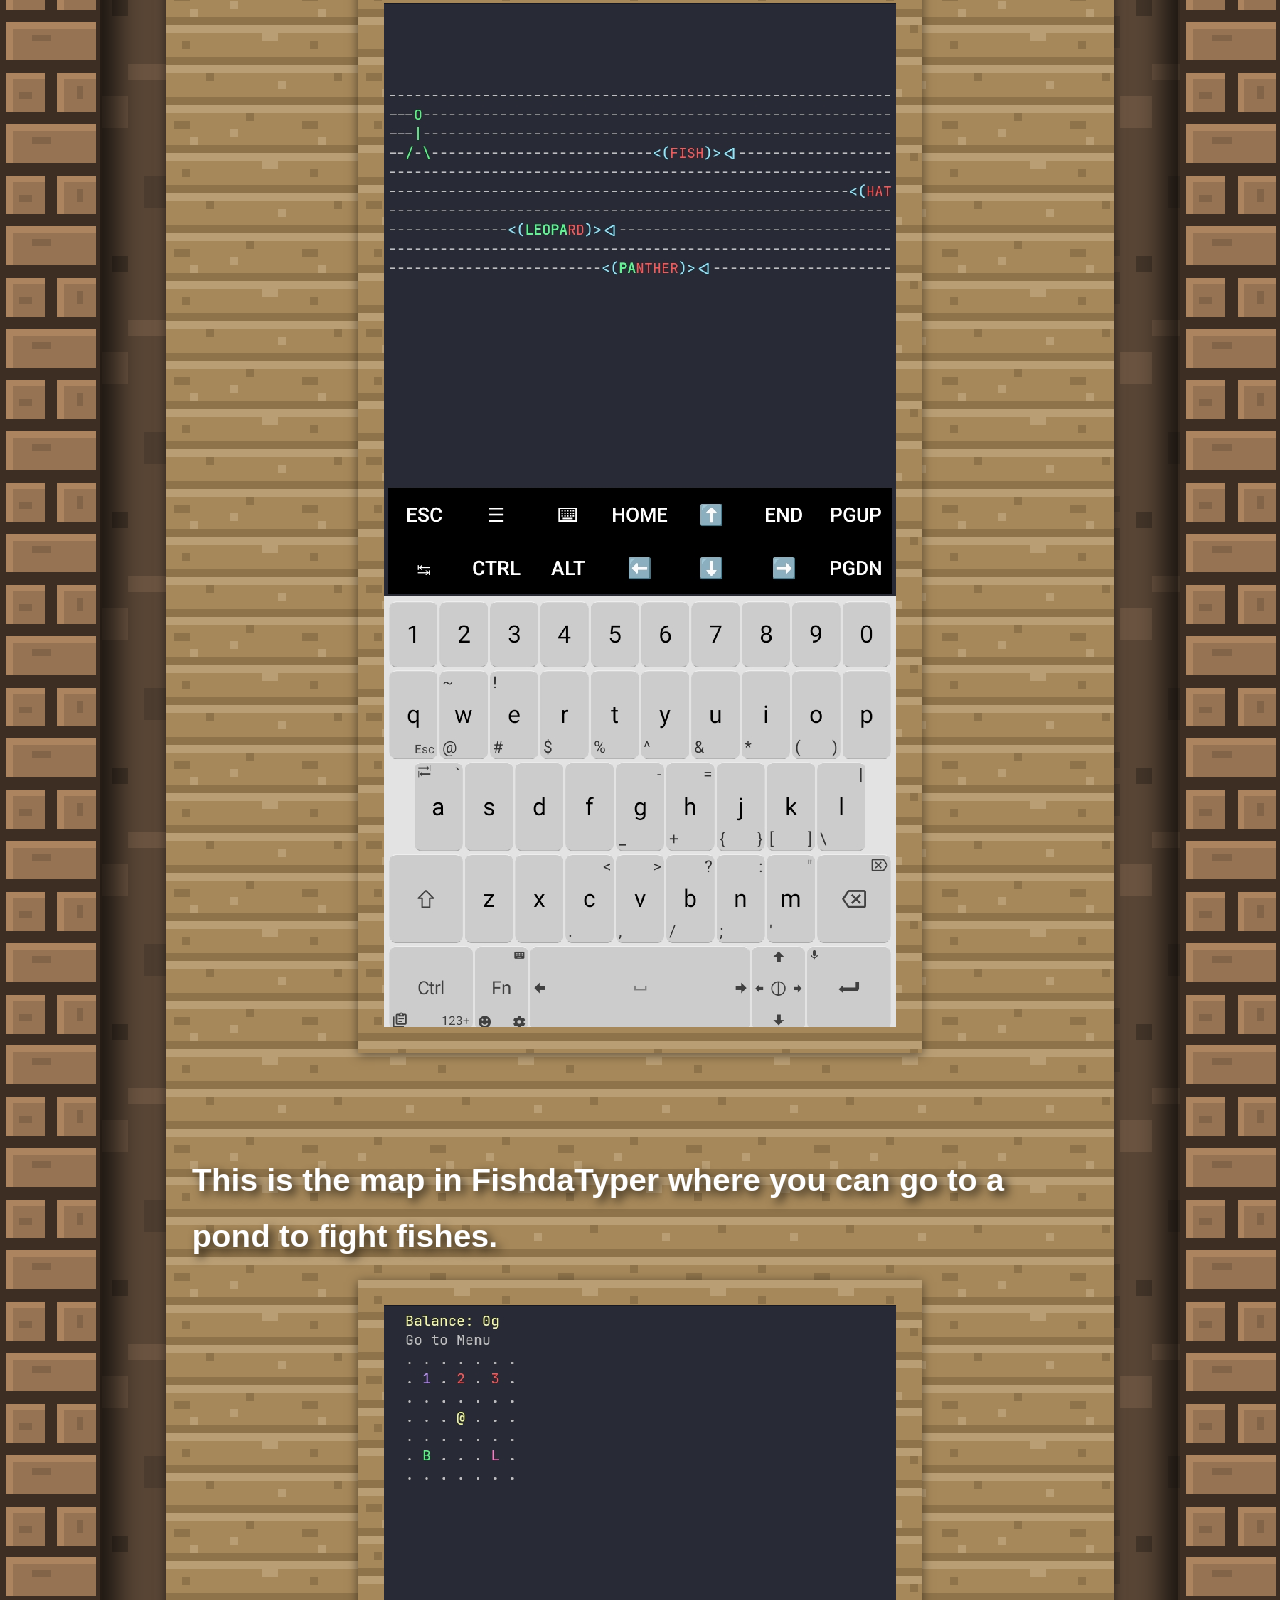
==== commit 218eb8a3: "update project" ====
--- a/index.html
+++ b/index.html
@@ -5,11 +5,25 @@
 		
 		<title>Ginuel's Portfolio!</title>
 		<meta name="description" content="It is Ginuel's Portfolio. It features sections about him, skills, achievements, projects and contacts. It is designed based on Minecraft.">
-		<meta property="og:title" content="Your Website Name">
-    <meta property="og:description" content="A brief summary for social media.">
-    <meta property="og:image" content="https://yourdomain.com/preview.png">
-    <meta property="og:url" content="https://yourdomain.com">
+		<link rel="icon" type="image/svg+xml" href="https://raw.githubusercontent.com/ginuel/bsis1-sem2-uidrwd-portfolio/refs/heads/master/images/logo.svg">
+		<meta name="theme-color" content="#ffffff" media="(prefers-color-scheme: light)">
+
+
+
+		<!-- Facebook meta tags -->
+		<meta property="og:title" content="Ginuel's Portfolio!">
+    <meta property="og:description" content="It is Ginuel's Portfolio. It features sections about him, skills, achievements, projects and contacts. It is designed based on Minecraft.">
+    <meta property="og:image" content="https://raw.githubusercontent.com/ginuel/bsis1-sem2-uidrwd-portfolio/refs/heads/master/images/preview.png">
+    <meta property="og:url" content="https://bsis1-sem2-uidrwd-portfolio.vercel.app">
     <meta property="og:type" content="website">
+
+		<!-- Twitter meta tags -->
+		<meta name="twitter:card" content="summary_large_image">
+		<meta name="twitter:title" content="Ginuel's Portfolio!">
+		<meta name="twitter:description" content="It is Ginuel's Portfolio. It features sections about him, skills, achievements, projects and contacts. It is designed based on Minecraft.">
+    <meta name="twitter:image" content="https://raw.githubusercontent.com/ginuel/bsis1-sem2-uidrwd-portfolio/refs/heads/master/images/preview.png">
+
+
 		<link href="https://cdn.jsdelivr.net/npm/bootstrap@5.3.0/dist/css/bootstrap.min.css" rel="stylesheet">
 		<link rel="stylesheet" href="https://cdn.jsdelivr.net/npm/bootstrap-icons@1.11.0/font/bootstrap-icons.css">
 		<link rel="stylesheet" href="clouds.css">
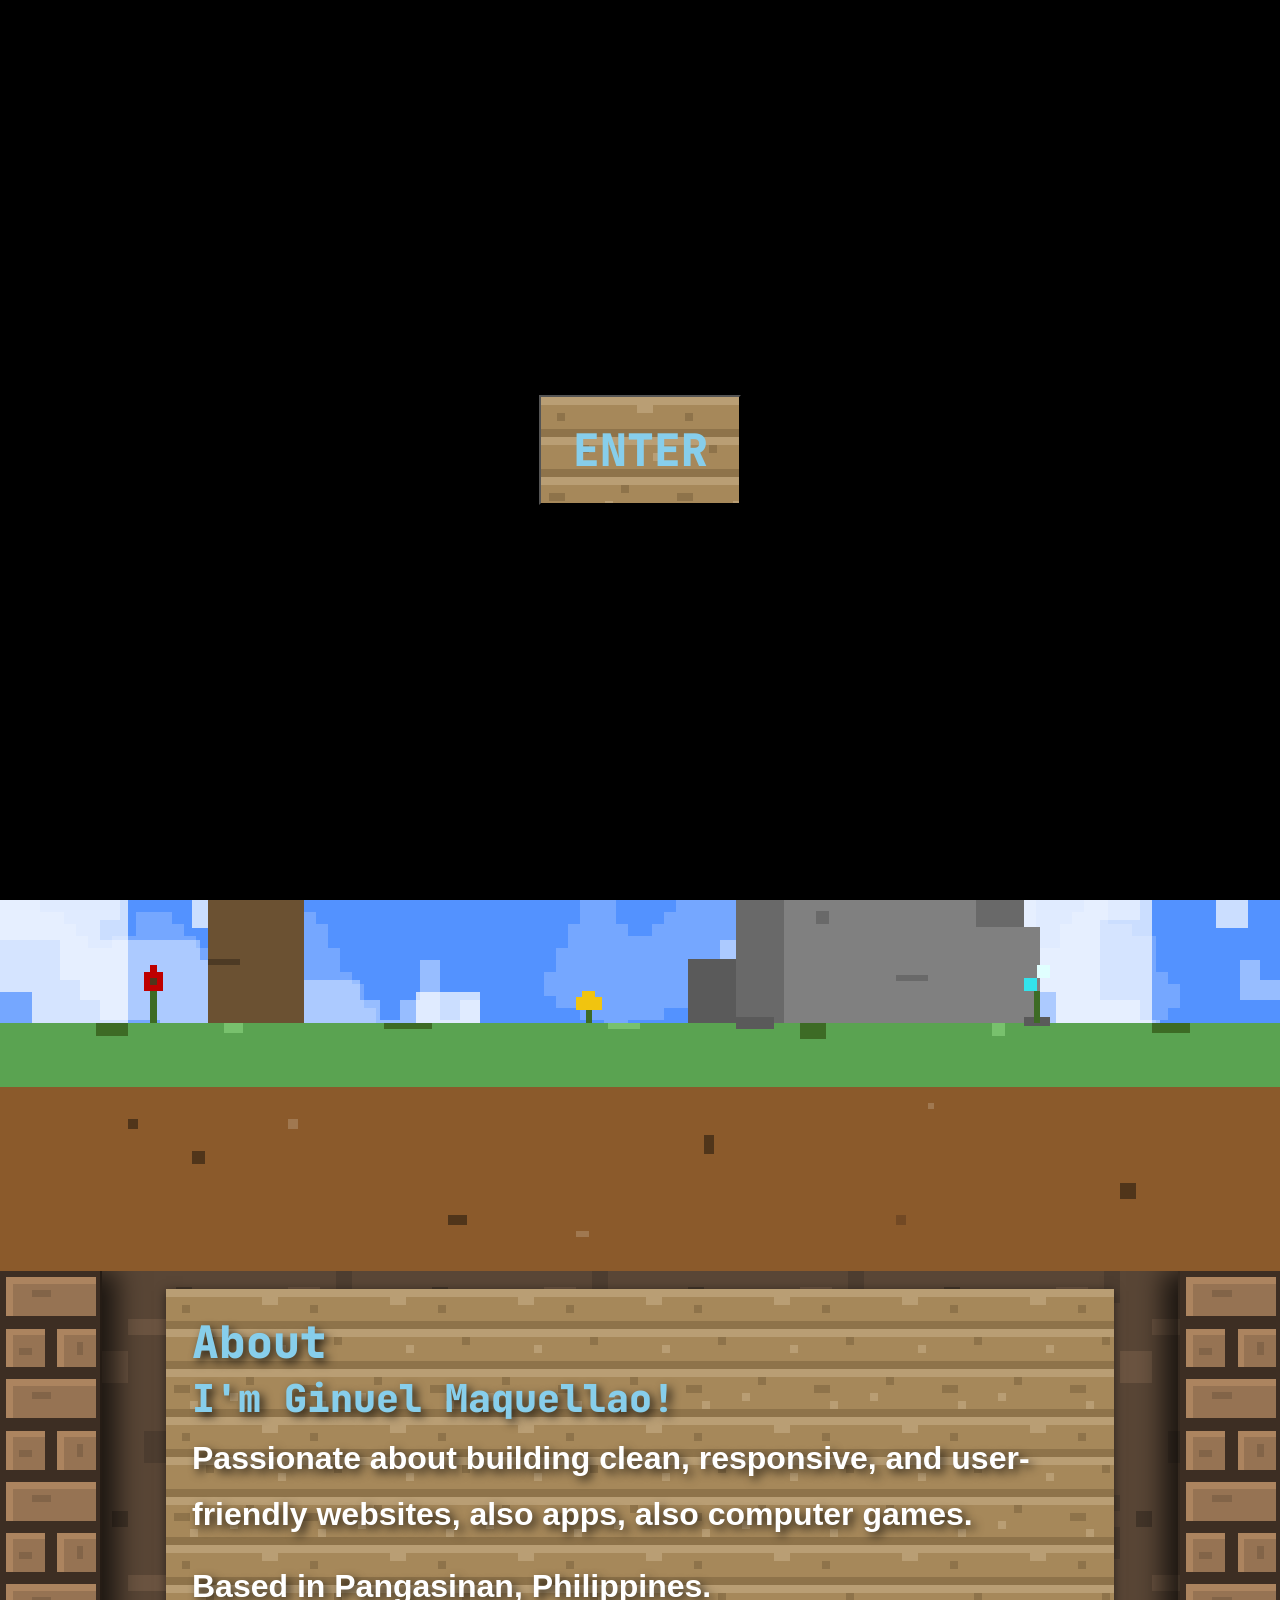
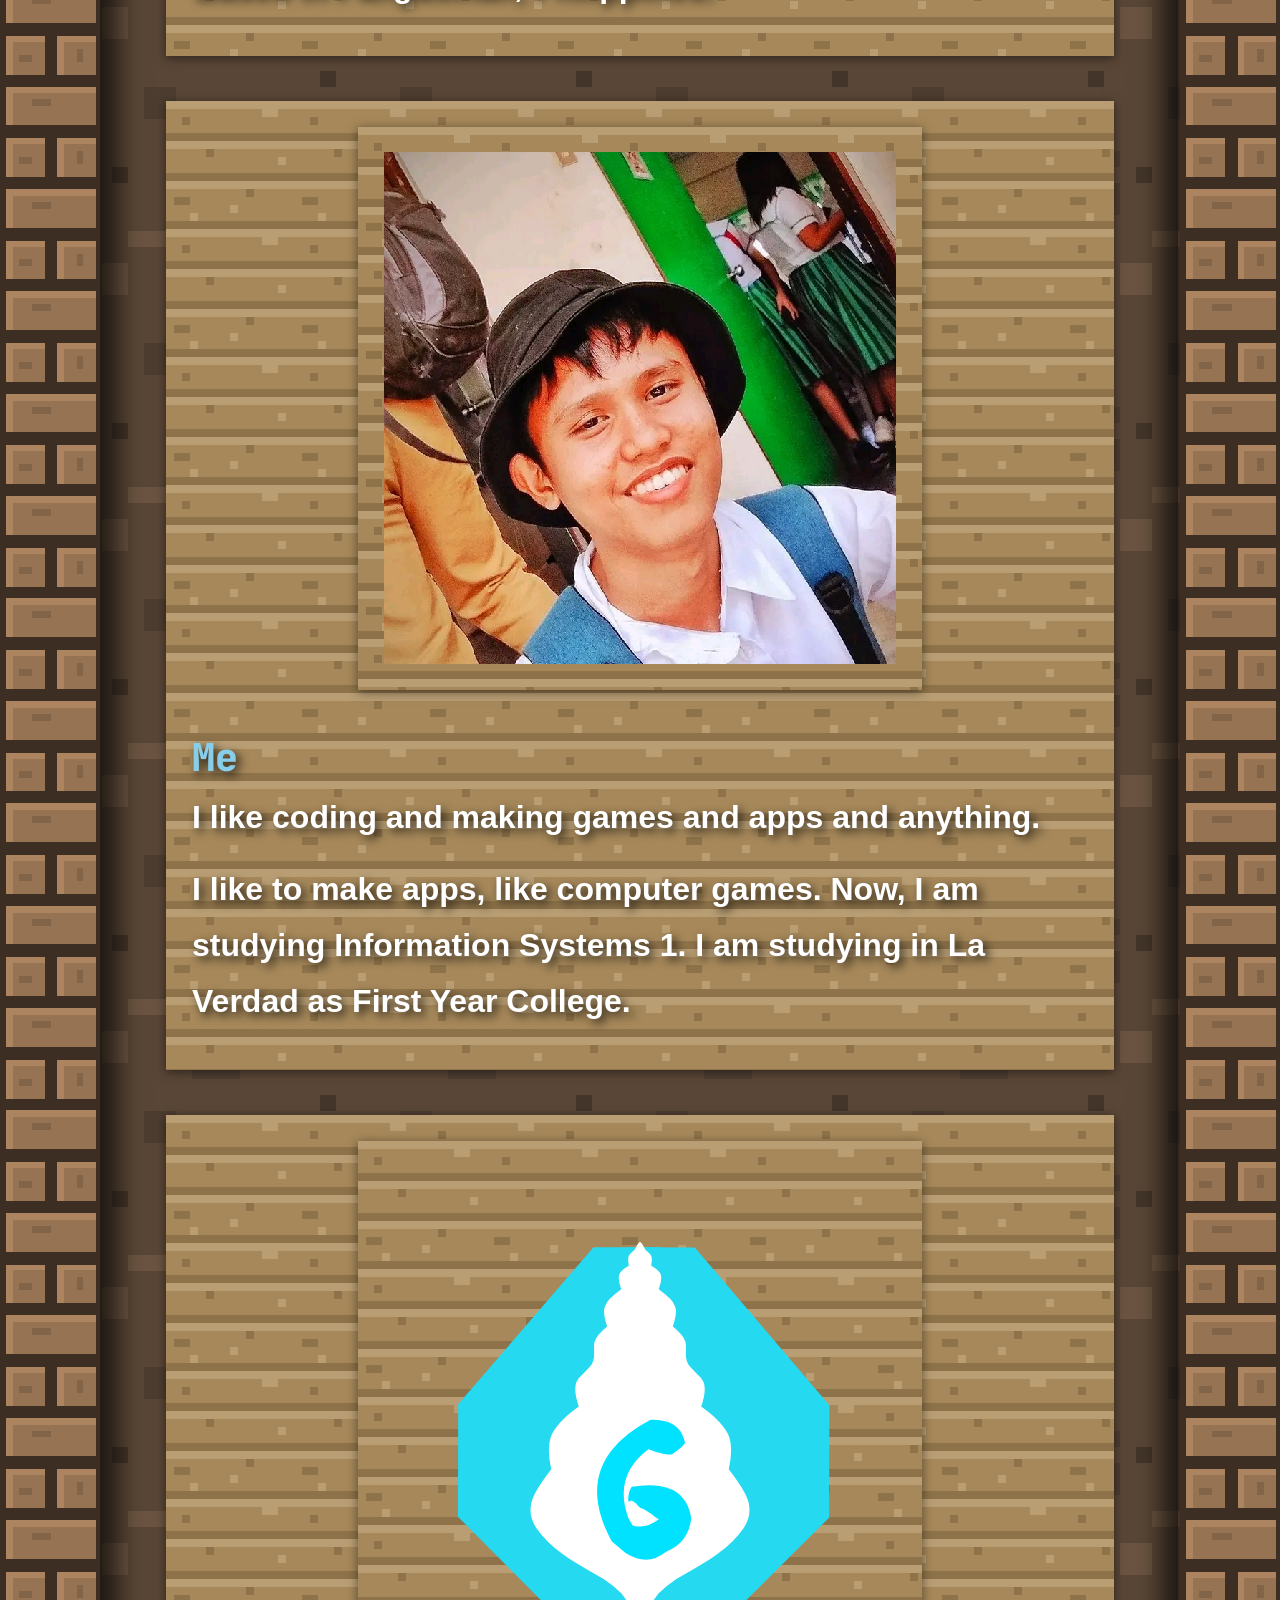
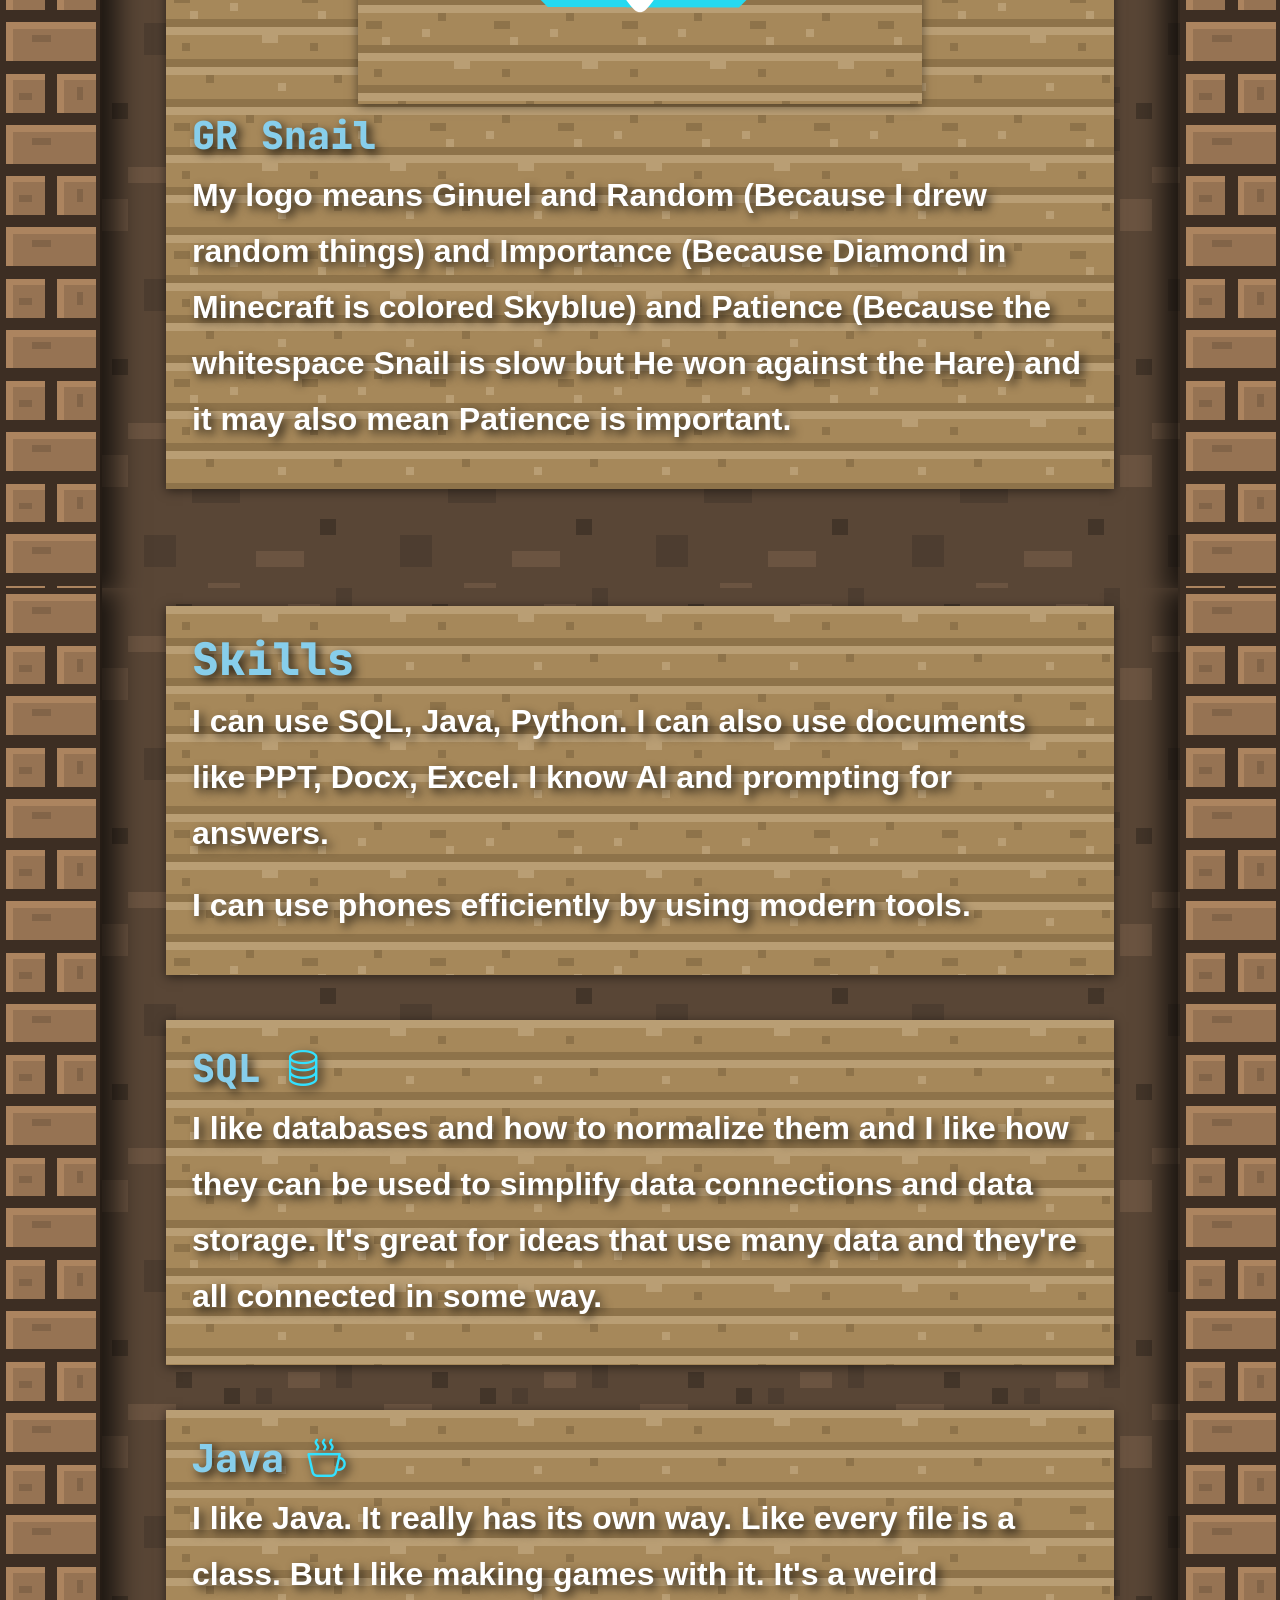
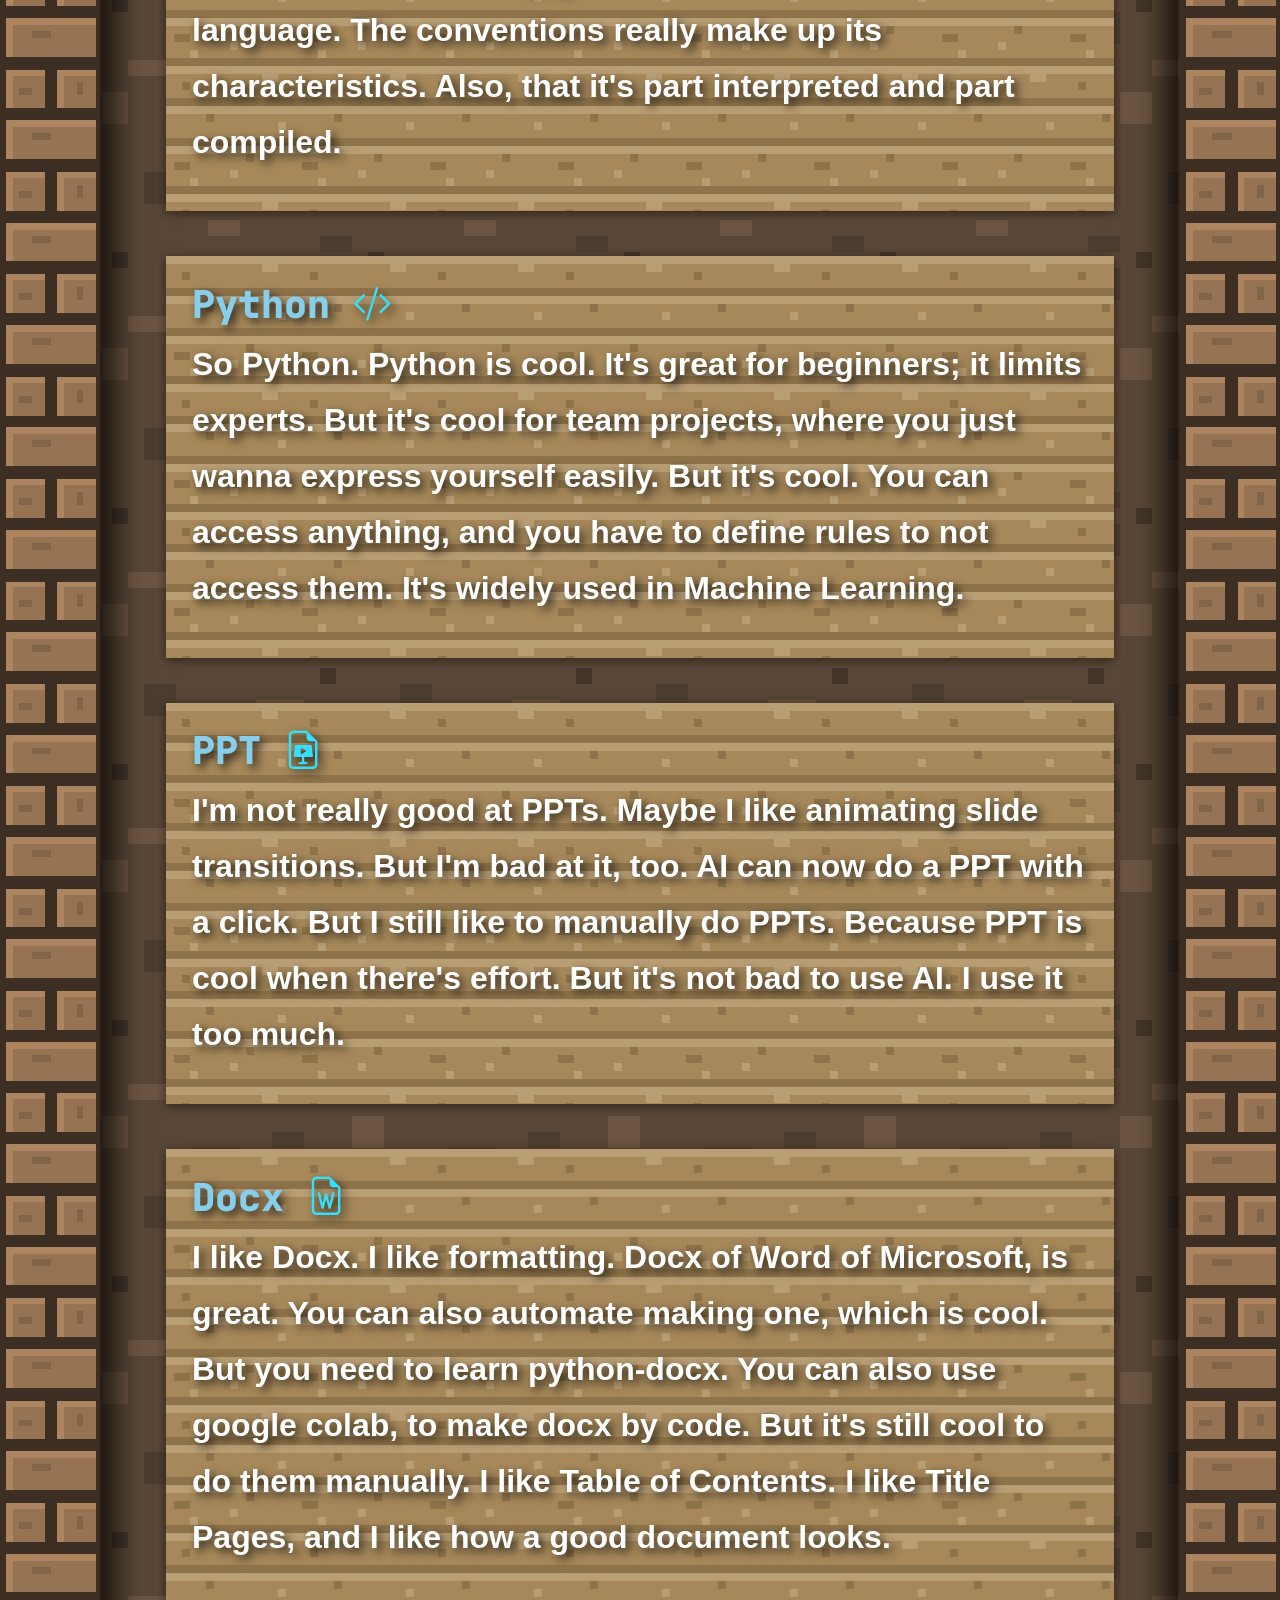
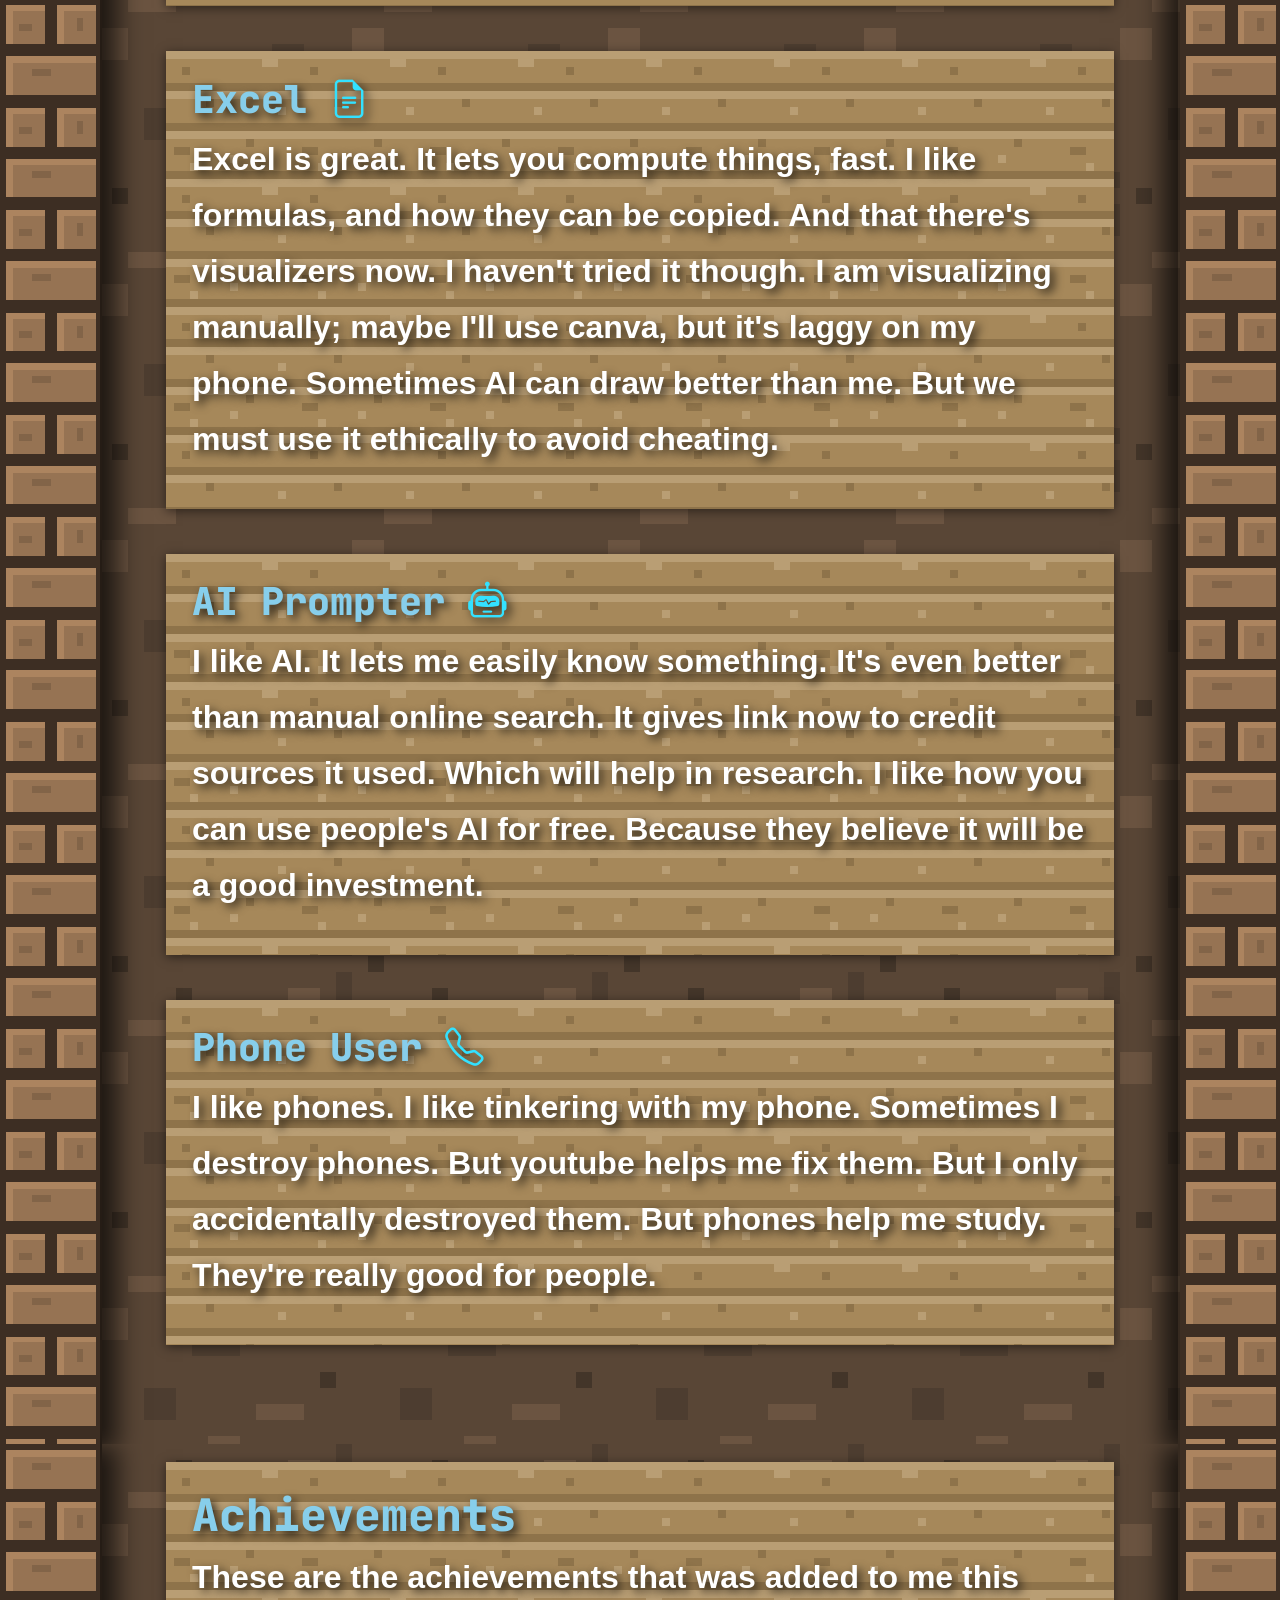
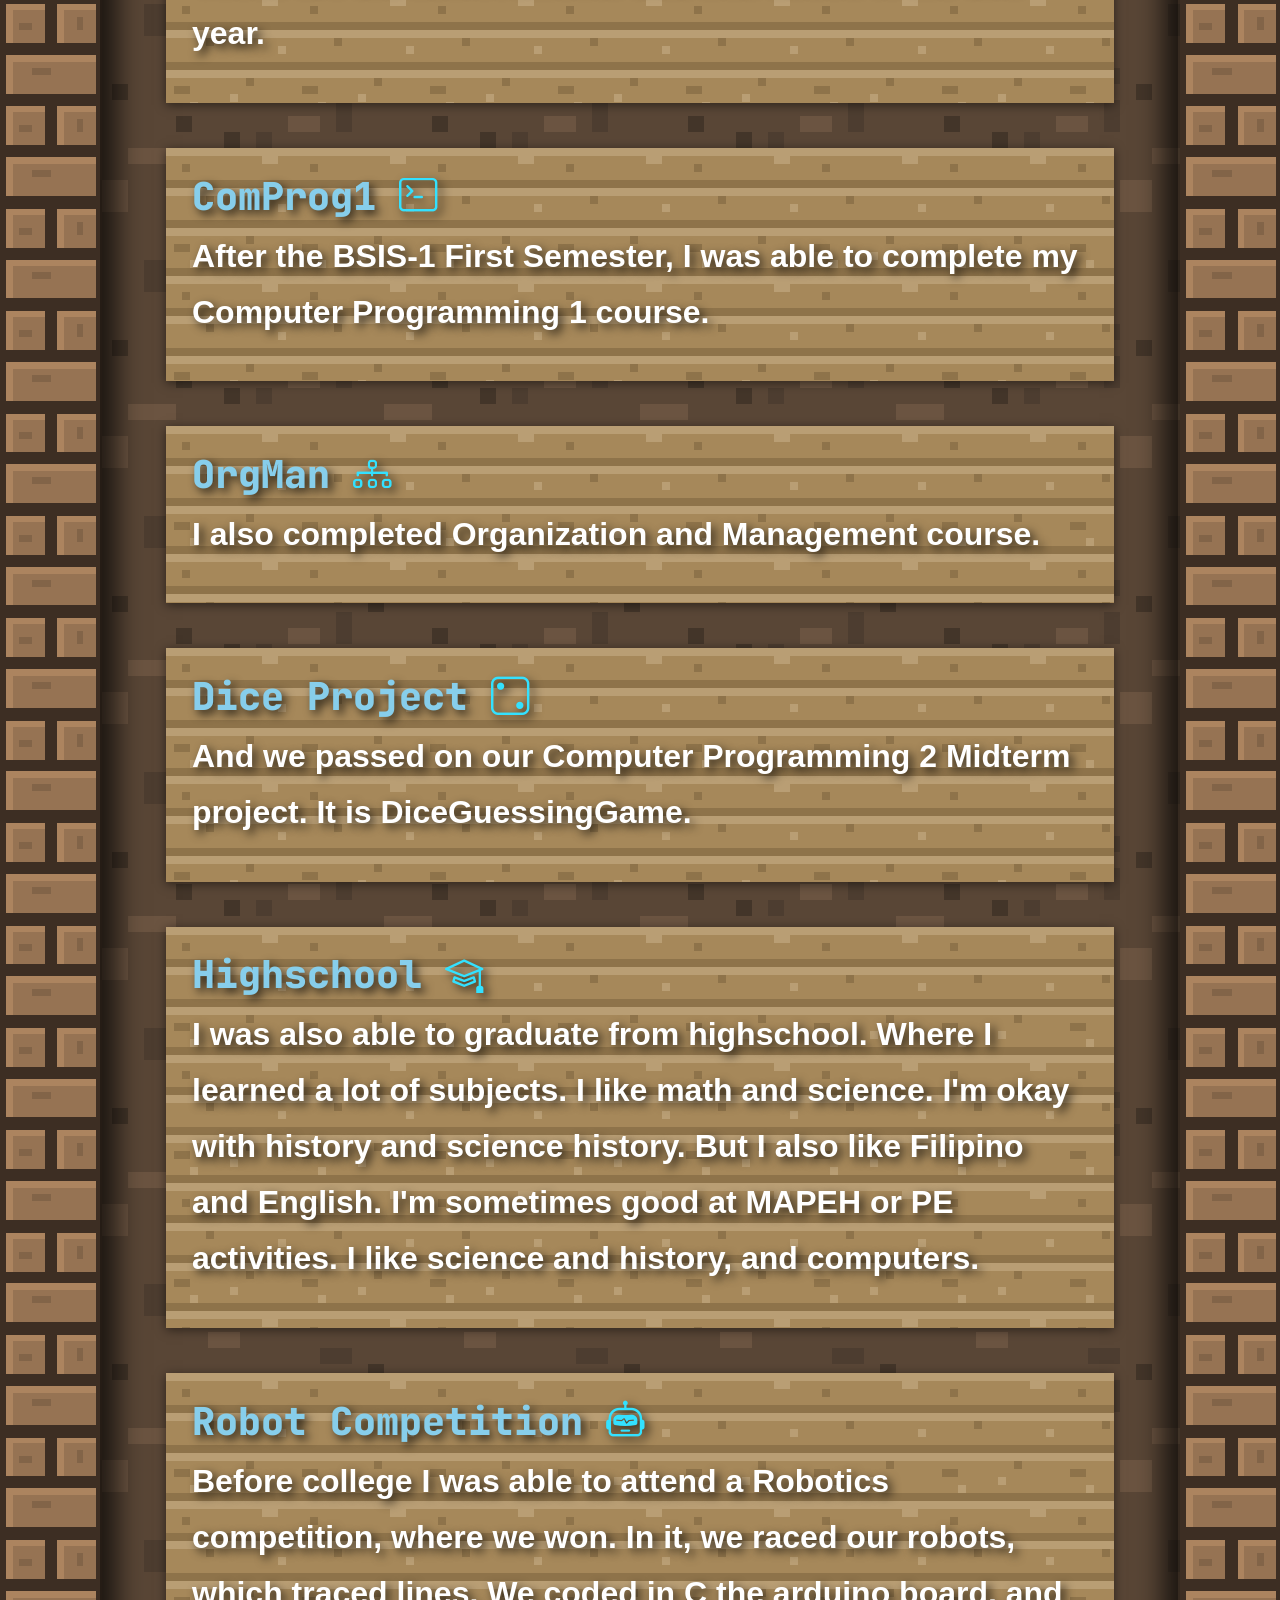
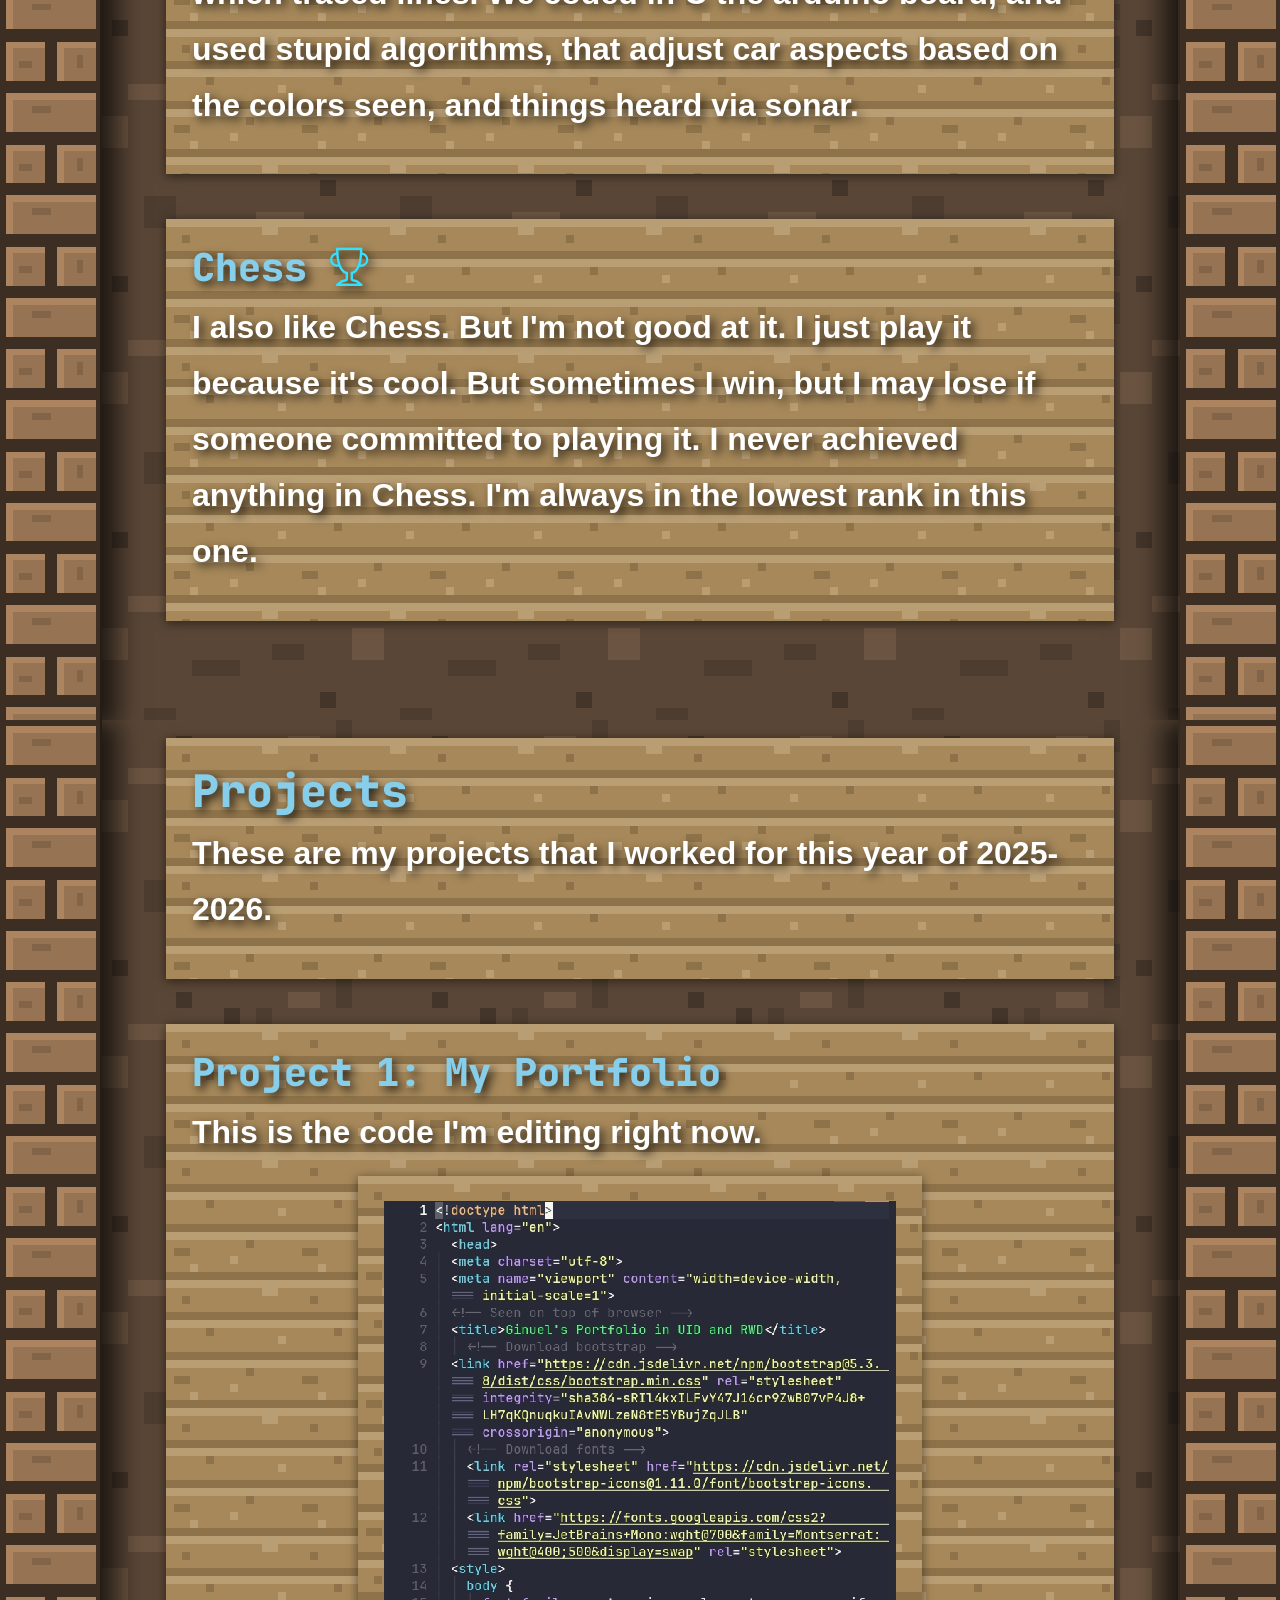
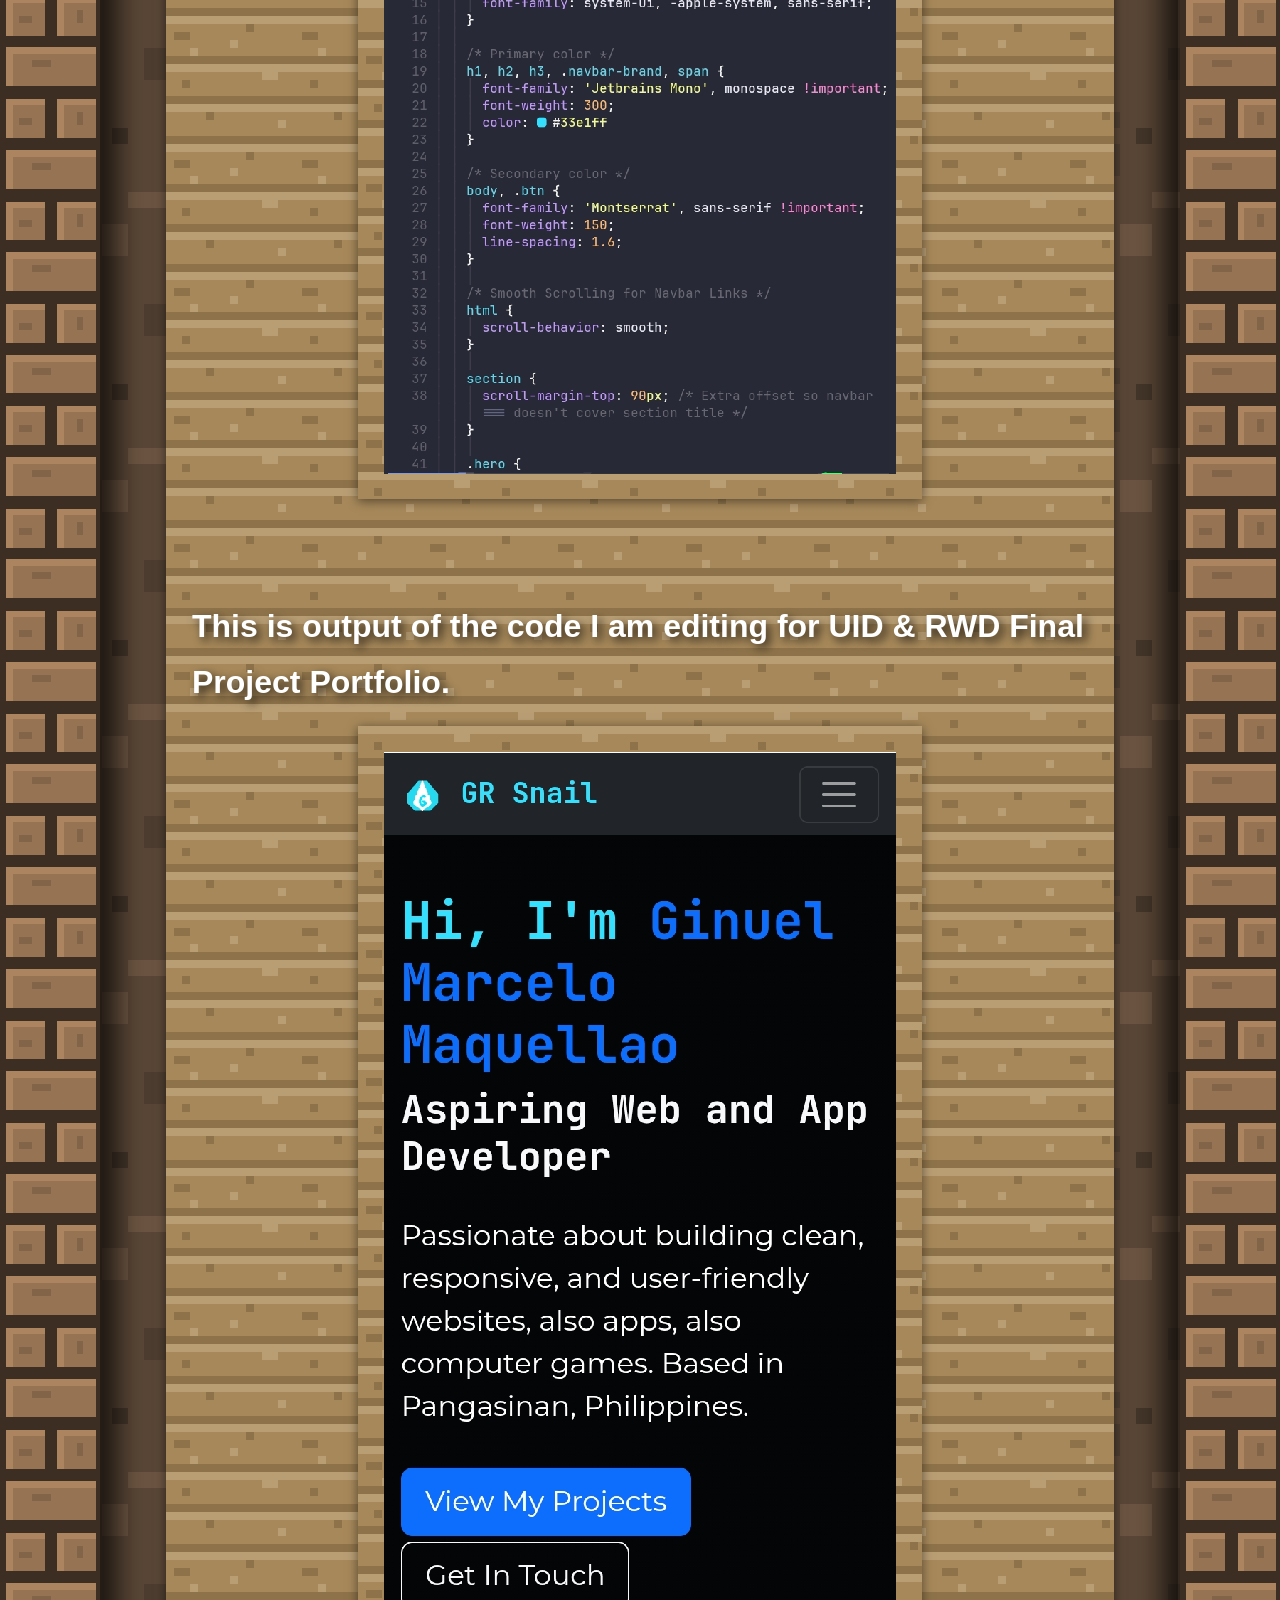
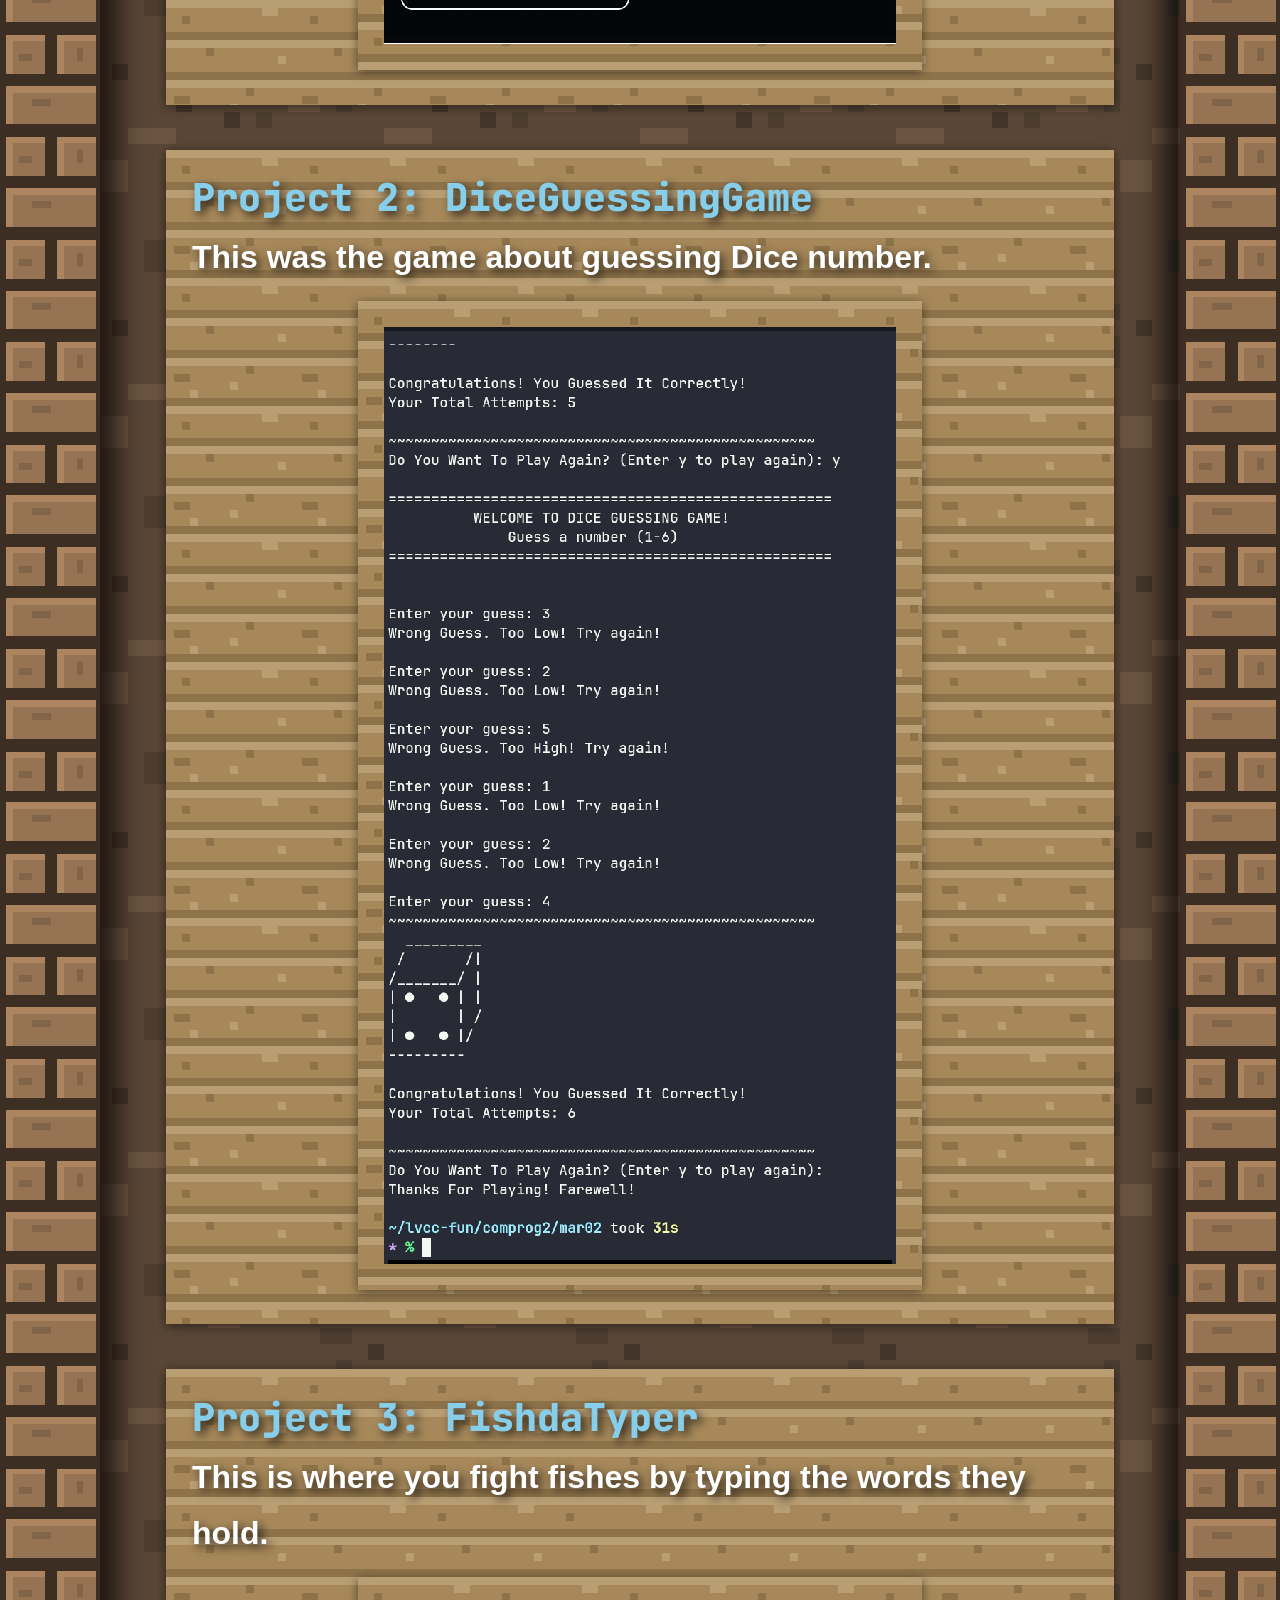
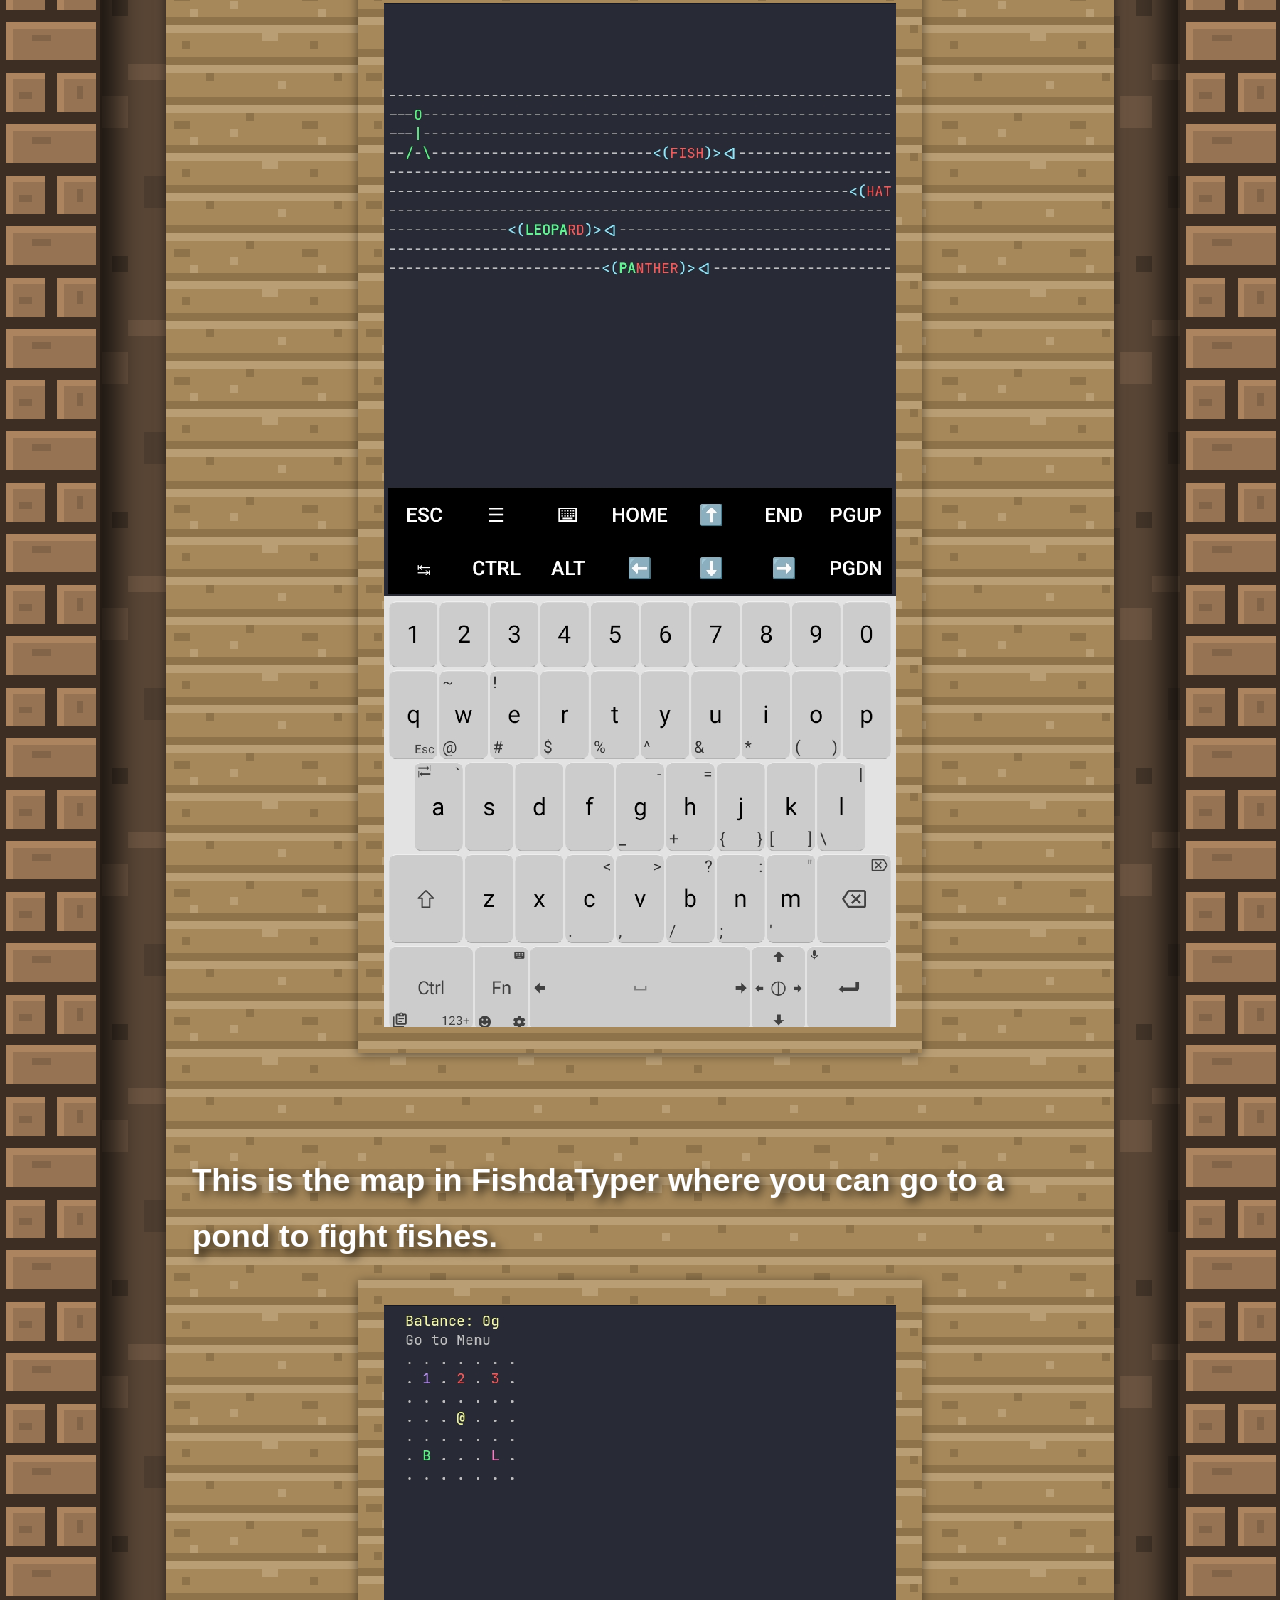
==== commit 341e776d: "update project" ====
--- a/index.html
+++ b/index.html
@@ -30,11 +30,11 @@
 		<link rel="stylesheet" href="overworld.css">
 		<link rel="stylesheet" href="pillar.css">
 		<link rel="stylesheet" href="sun.css">
-		<link rel="stylesheet" href="world.css">
 		<link rel="stylesheet" href="glitch.css">
 		<link rel="stylesheet" href="rail-nav.css">
 		<link rel="stylesheet" href="reveal.css">
 		<link rel="stylesheet" href="loader.css">
+		<link rel="stylesheet" href="world.css">
 
 		<!-- Place this inside your <head> -->
 		<link rel="preconnect" href="https://fonts.googleapis.com">
@@ -448,7 +448,7 @@
 					<div style="margin-top: 100svh;">
 						<div>
 							<p class="scroll-reveal fade-down" style="text-align: center;"<img src="images/logo.svg" style="width:20svw;"></p>
-							<div class="stamp-head scroll-reveal fade-down" style="position: relative;margin-bottom: 2vh;">
+							<div class="stamp-head" style="position: relative;margin-bottom: 2vh;">
 								<div class="stamp-content" style="width: 50svw;">
 									<p style="text-align: center;">&copy; 2026 Ginuel M. Maquellao.</p>
 								</div>
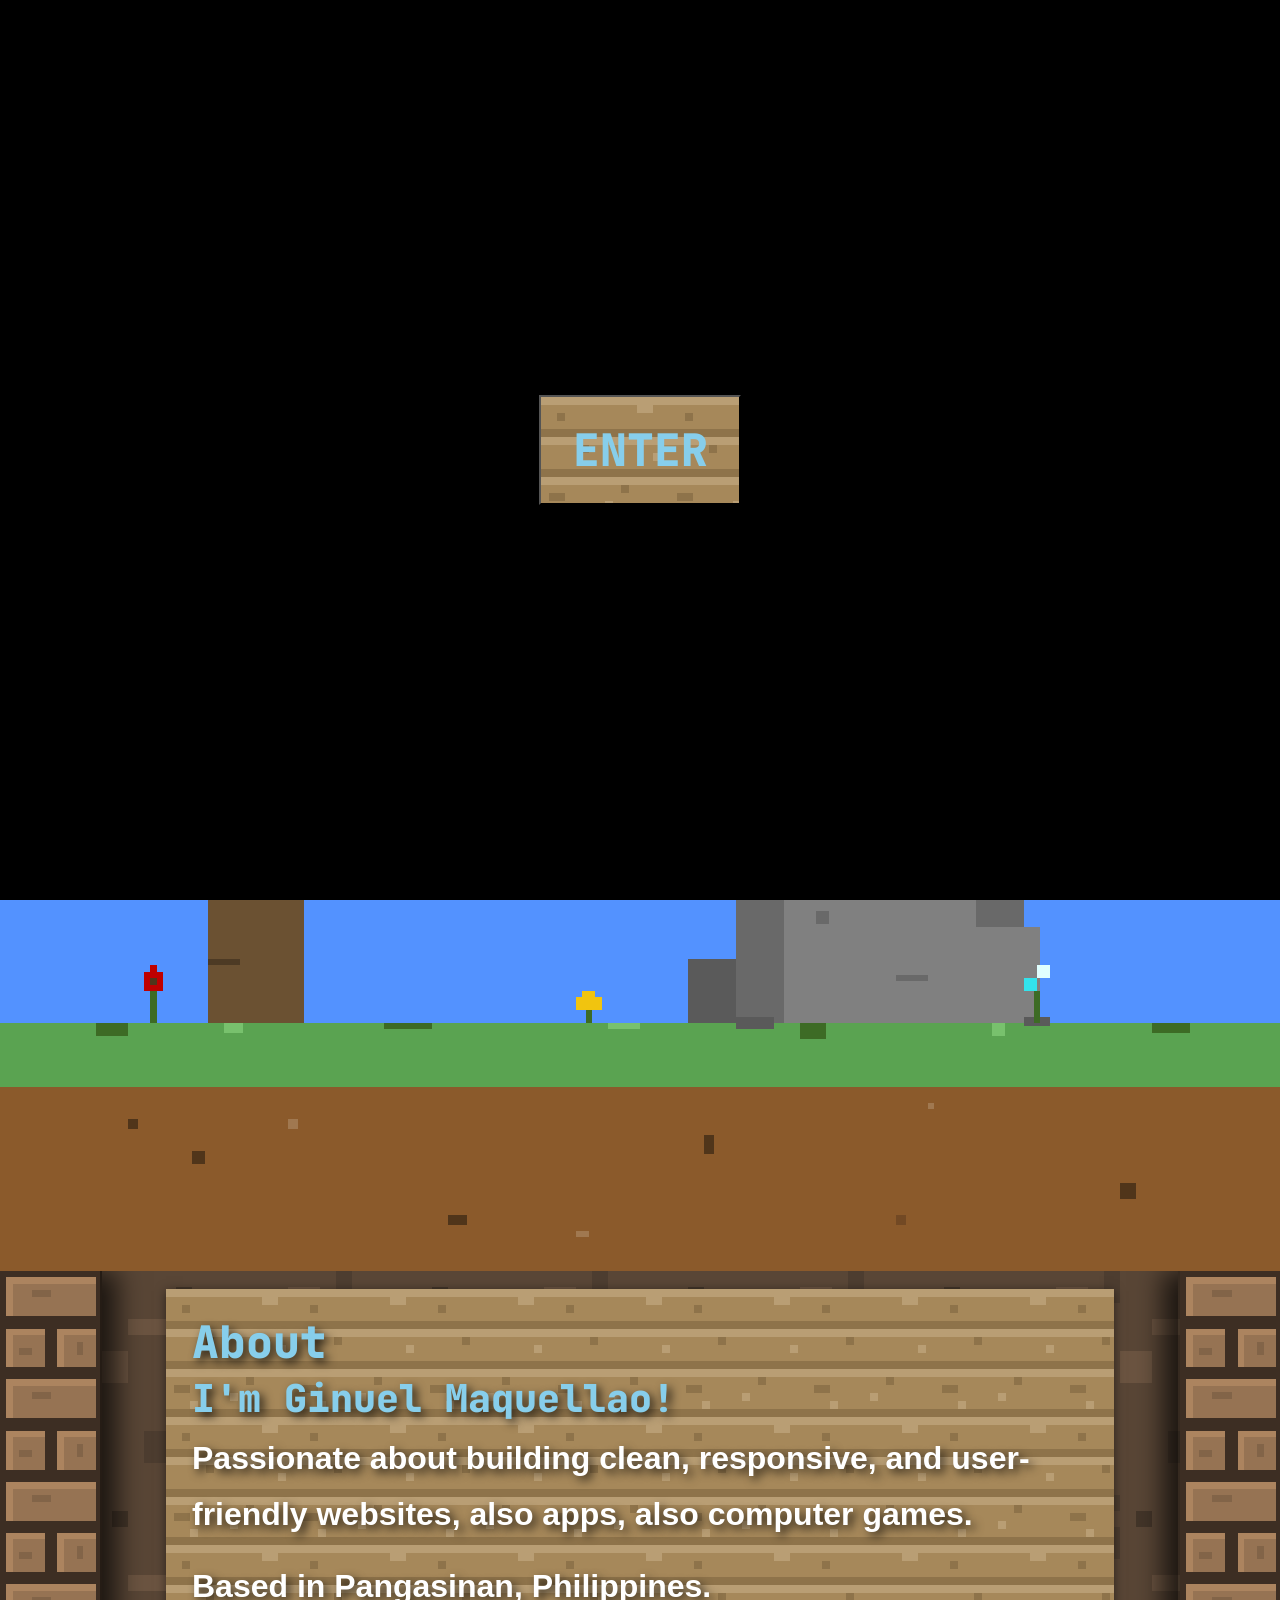
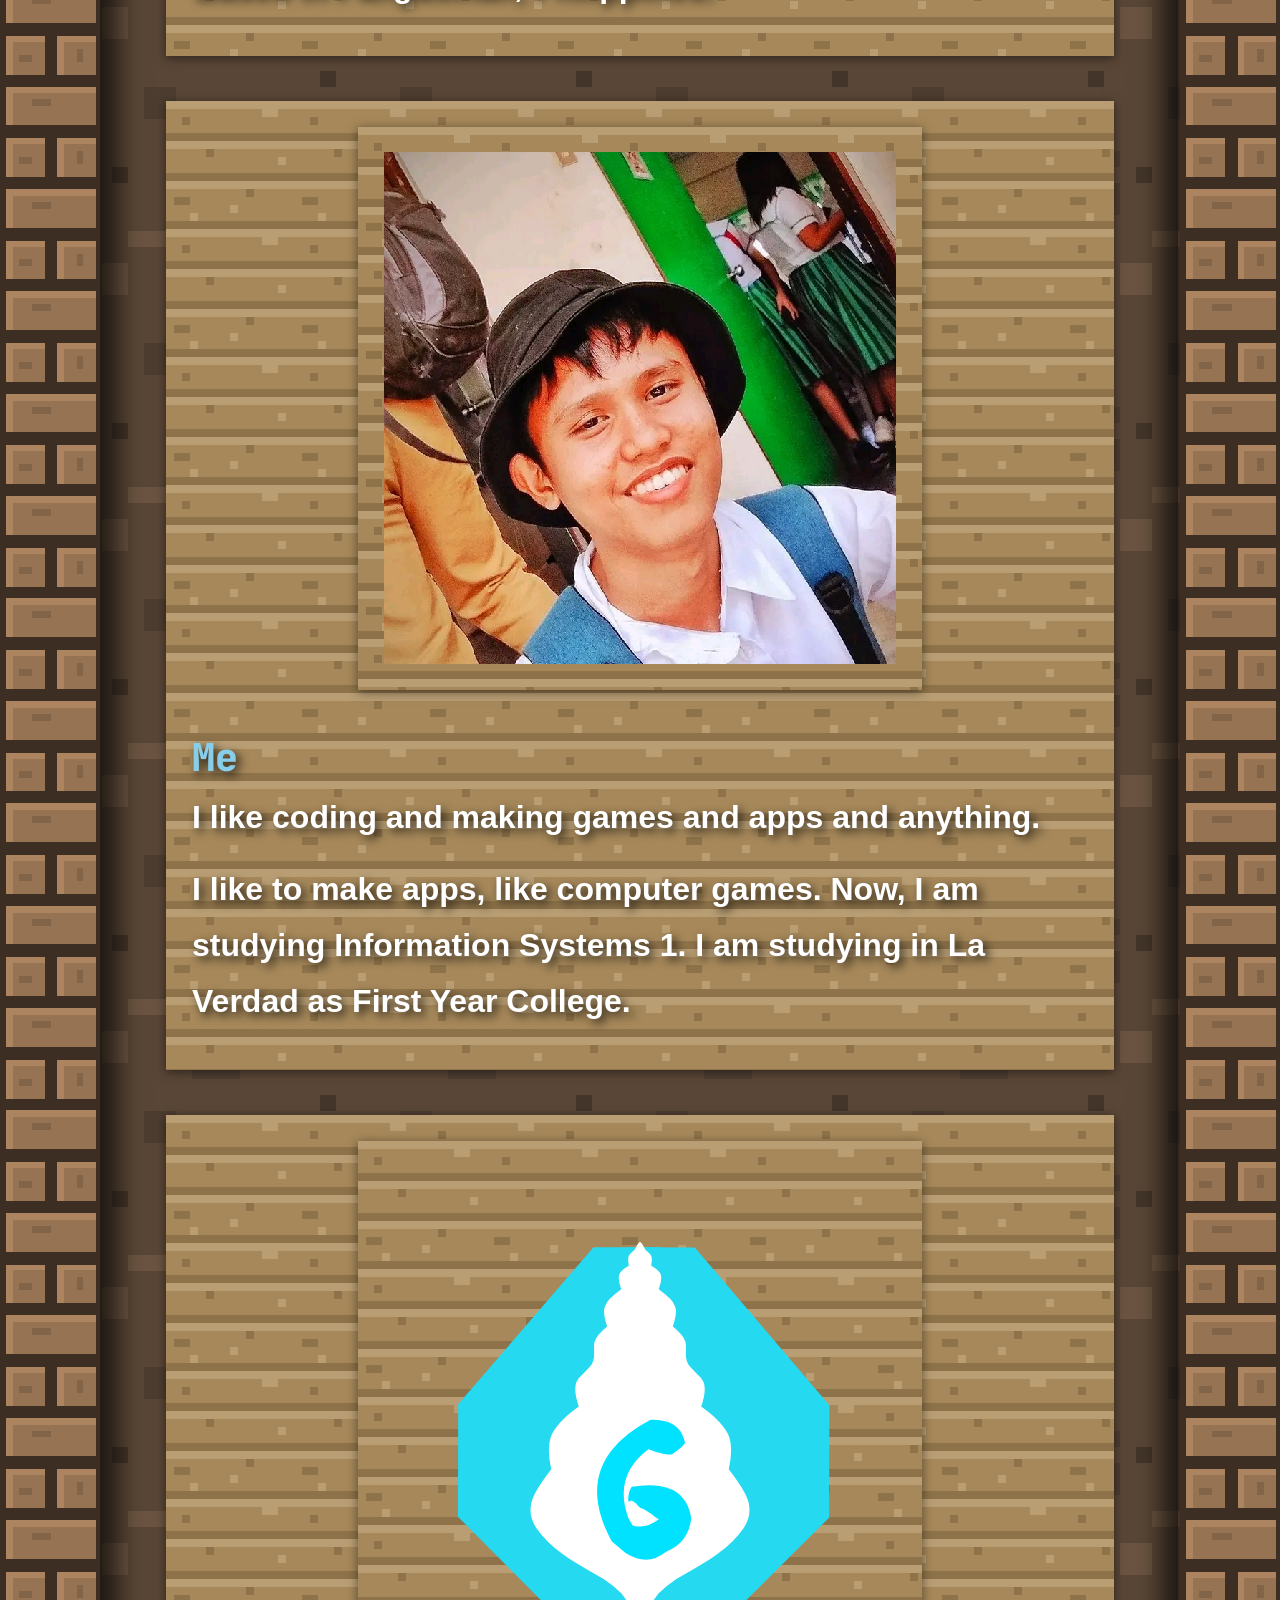
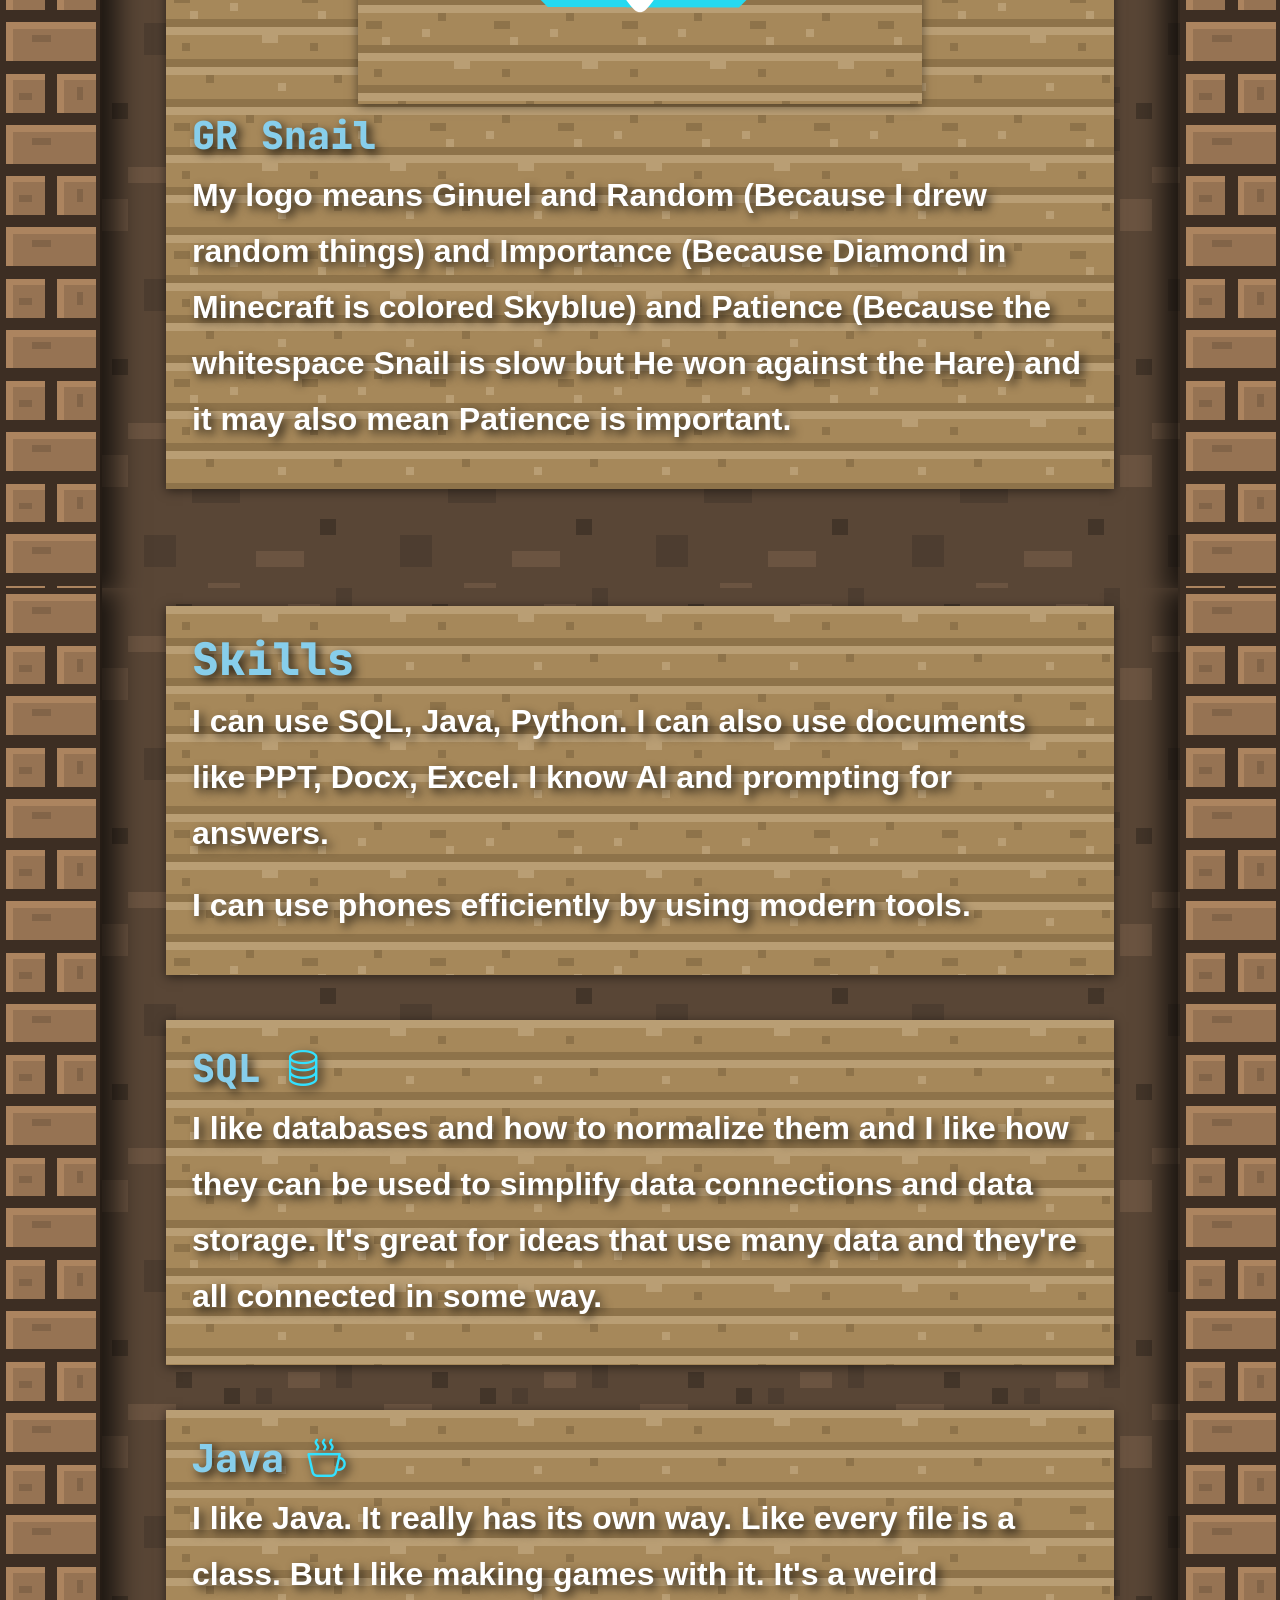
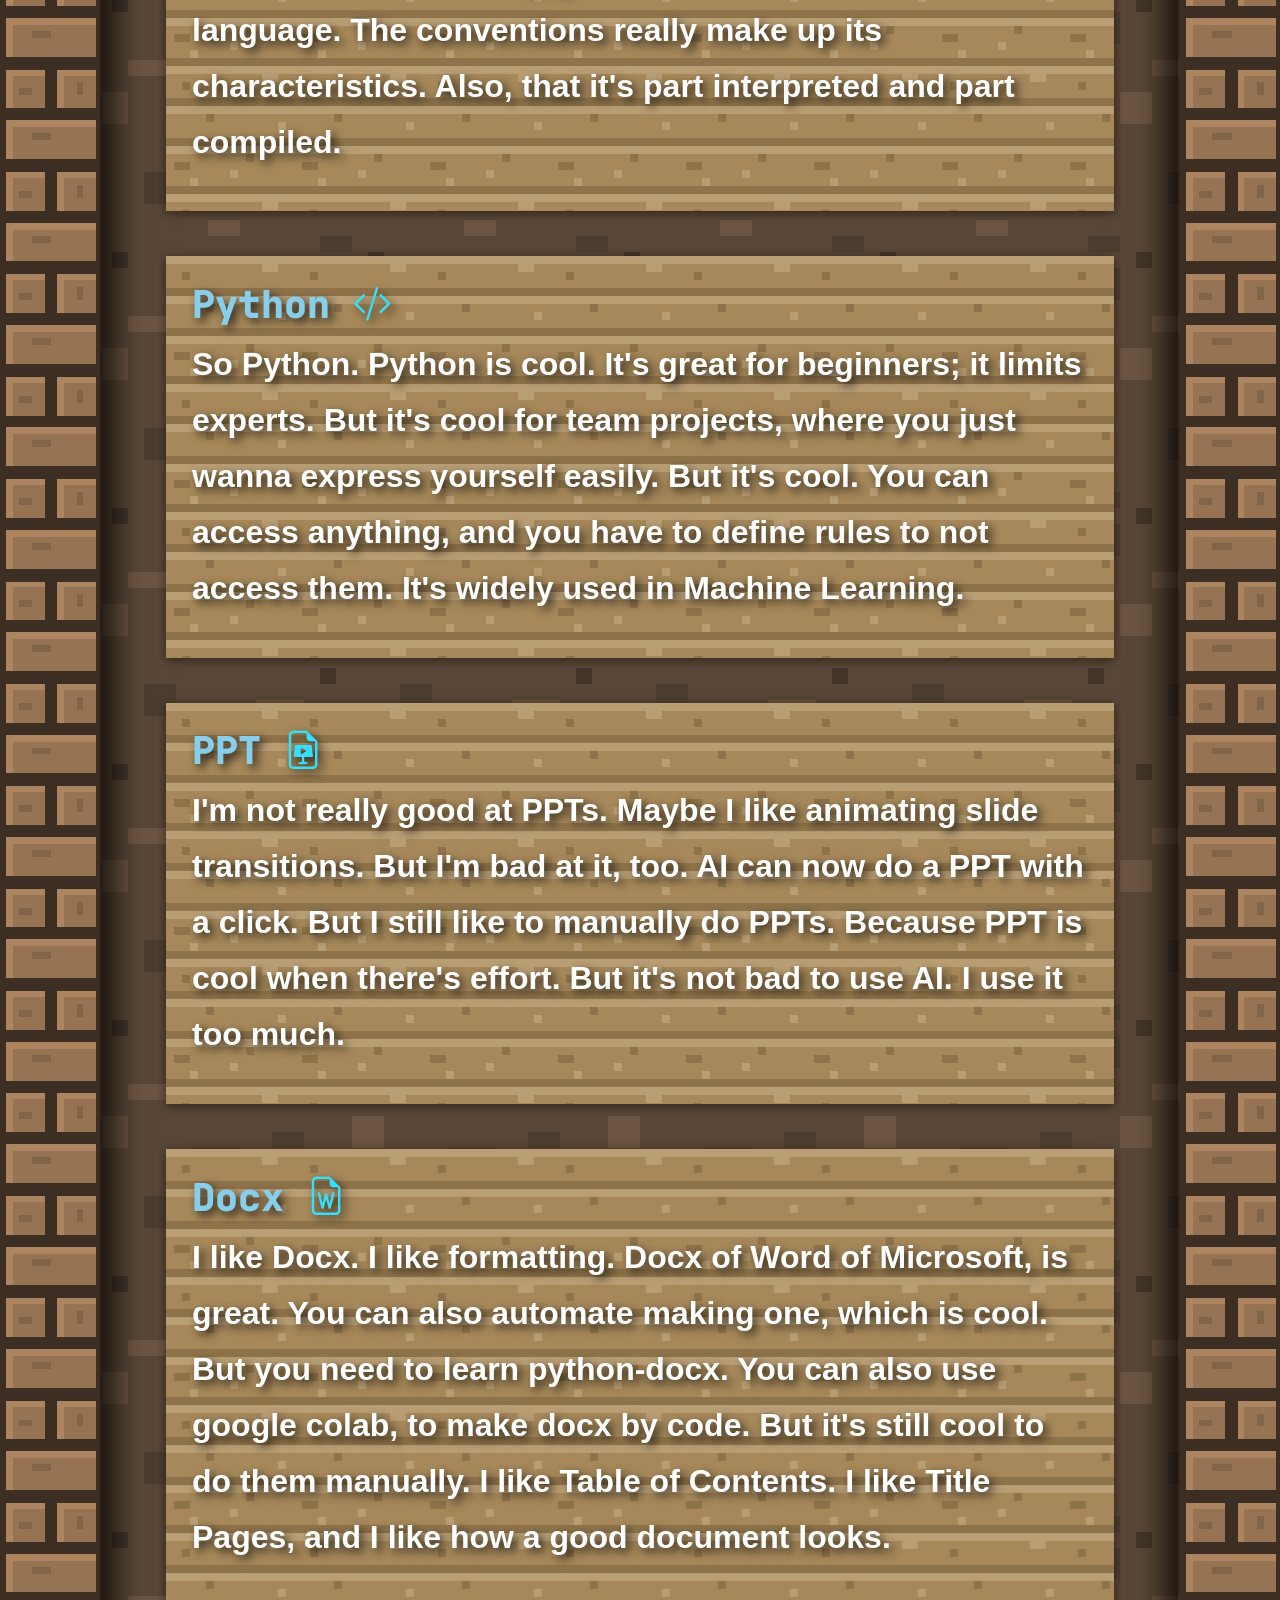
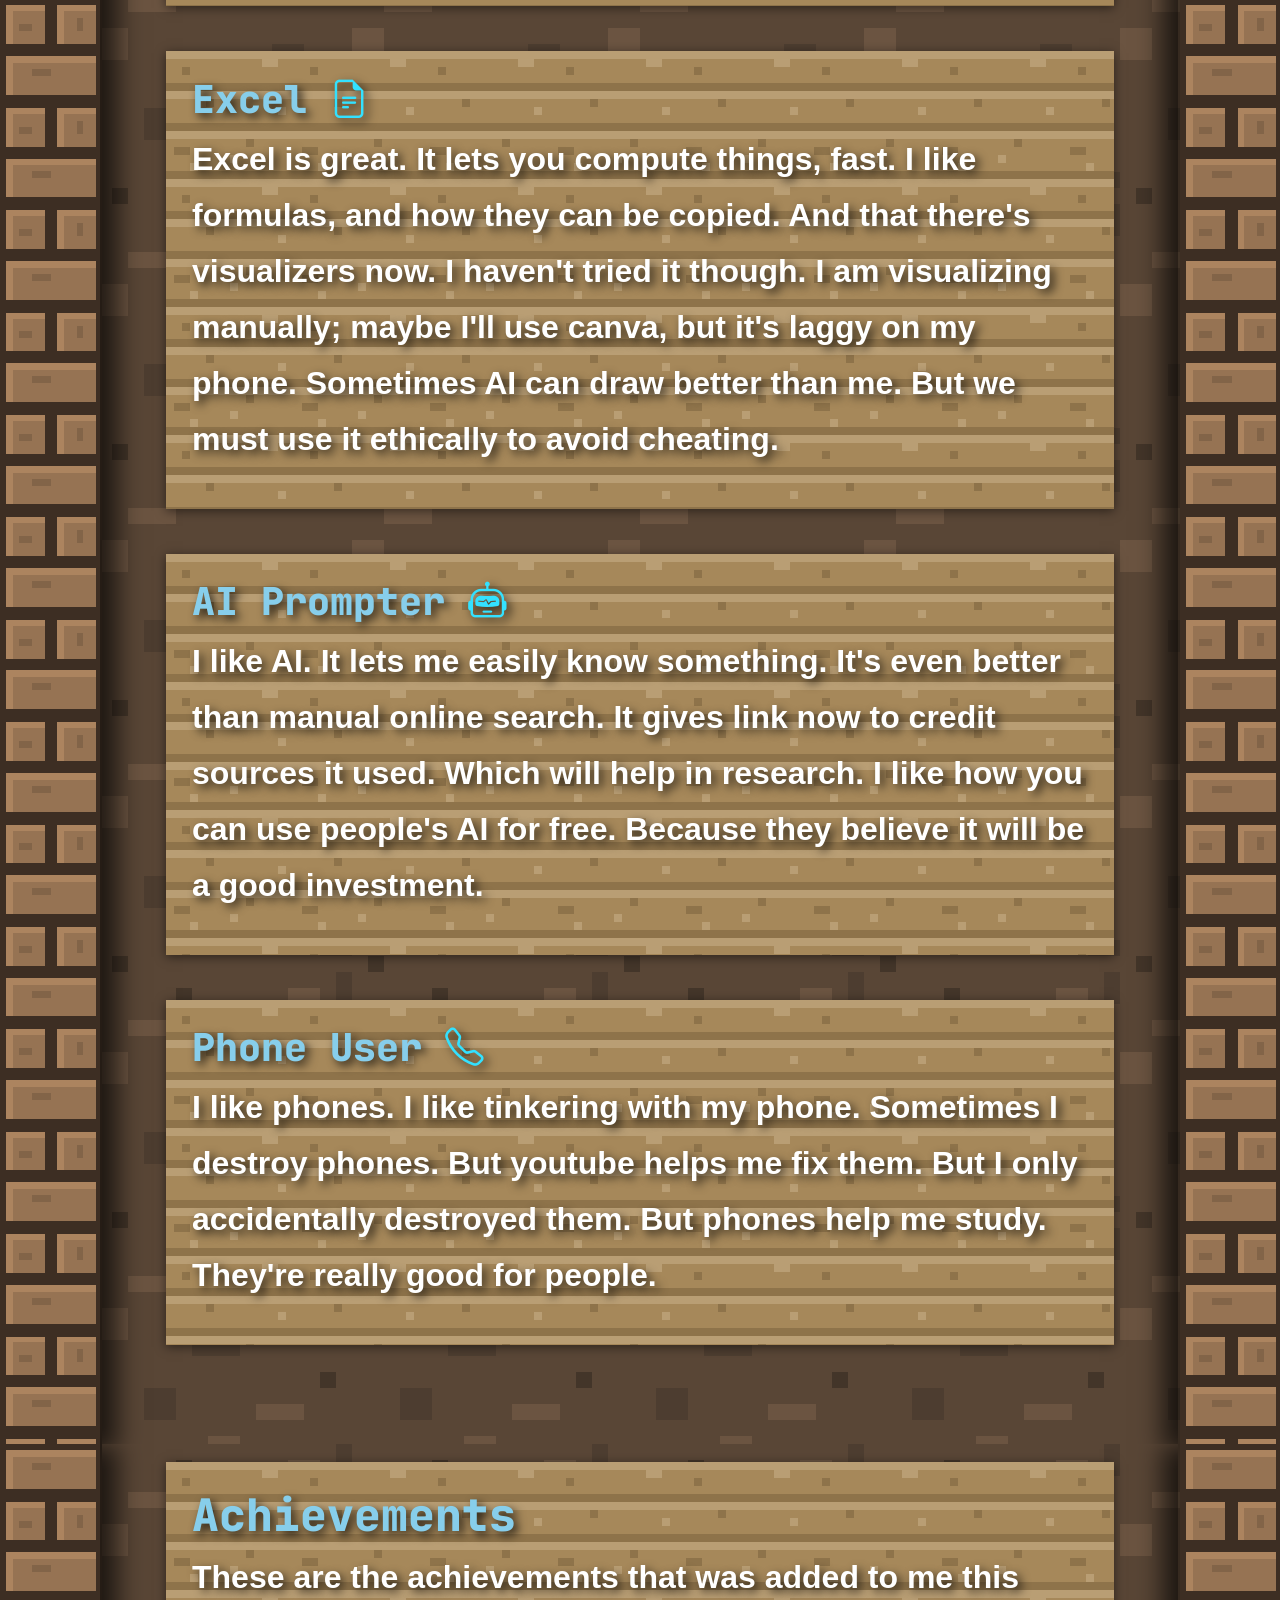
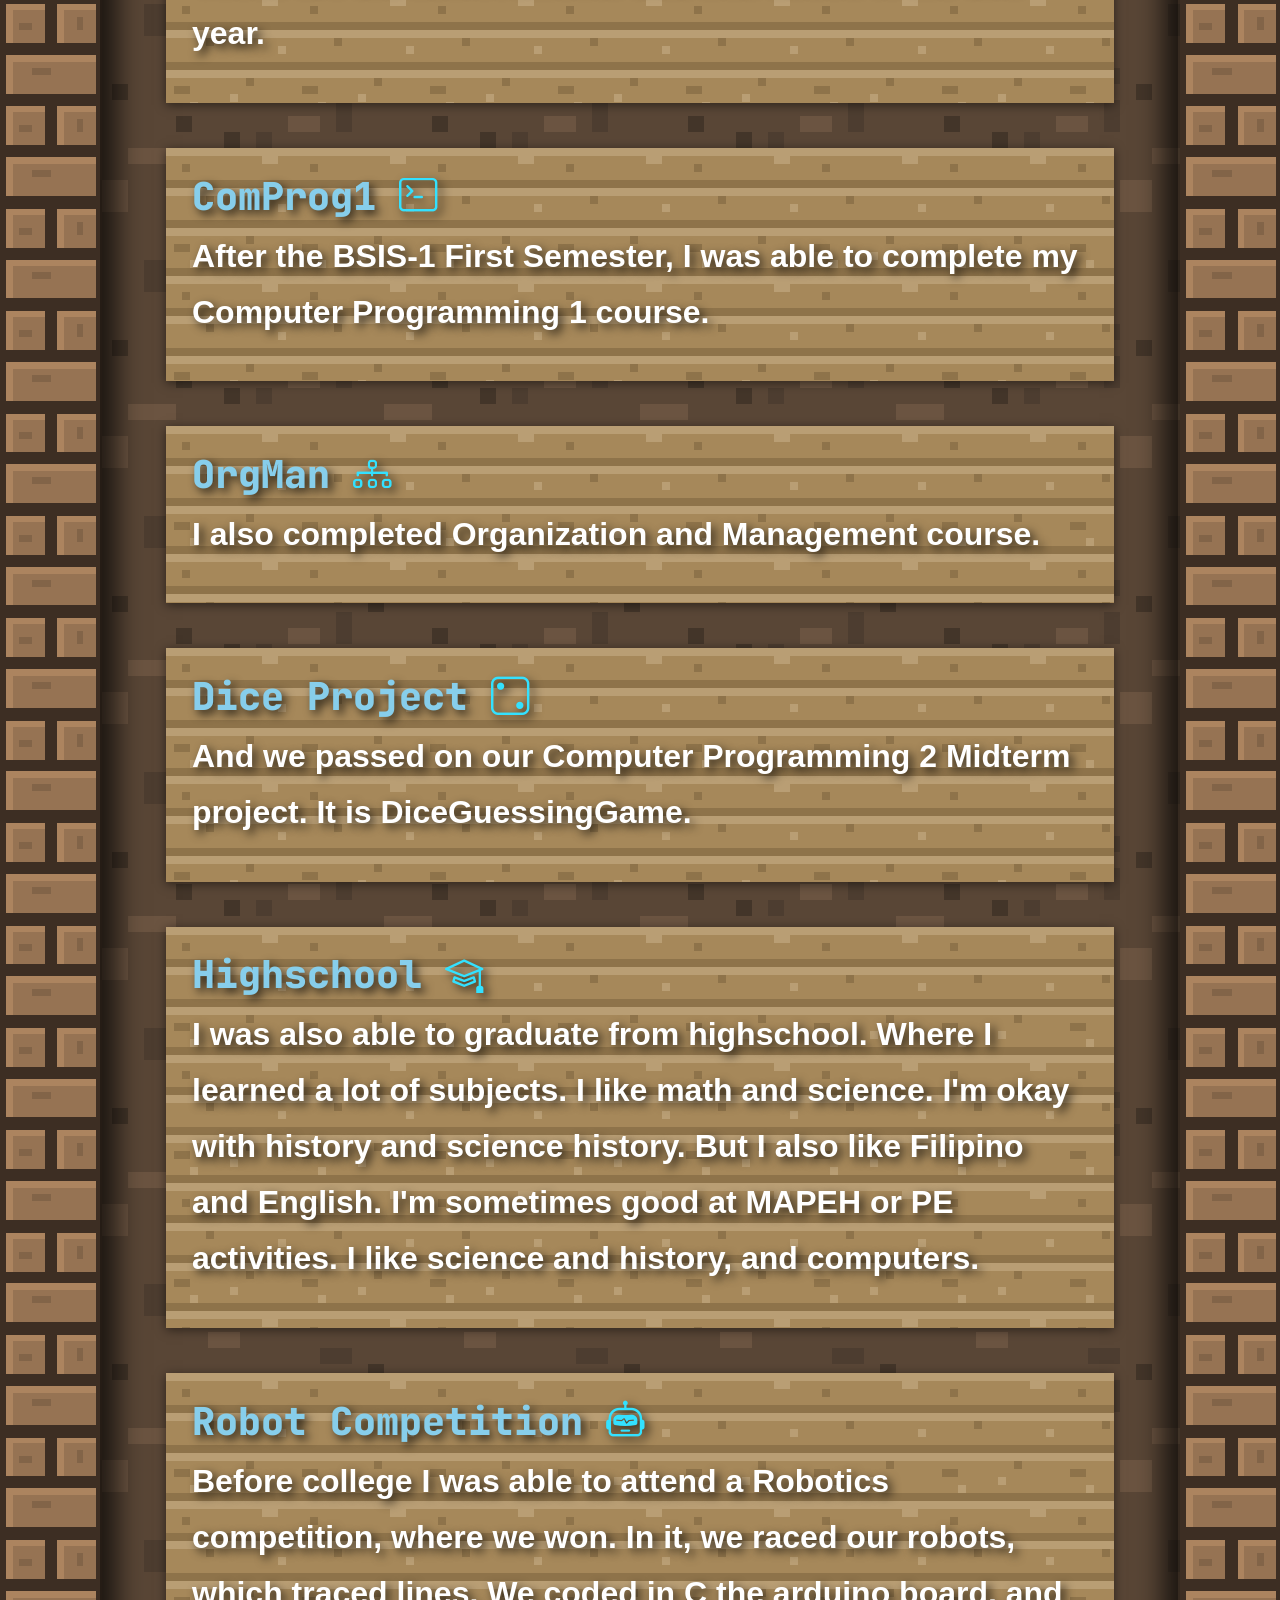
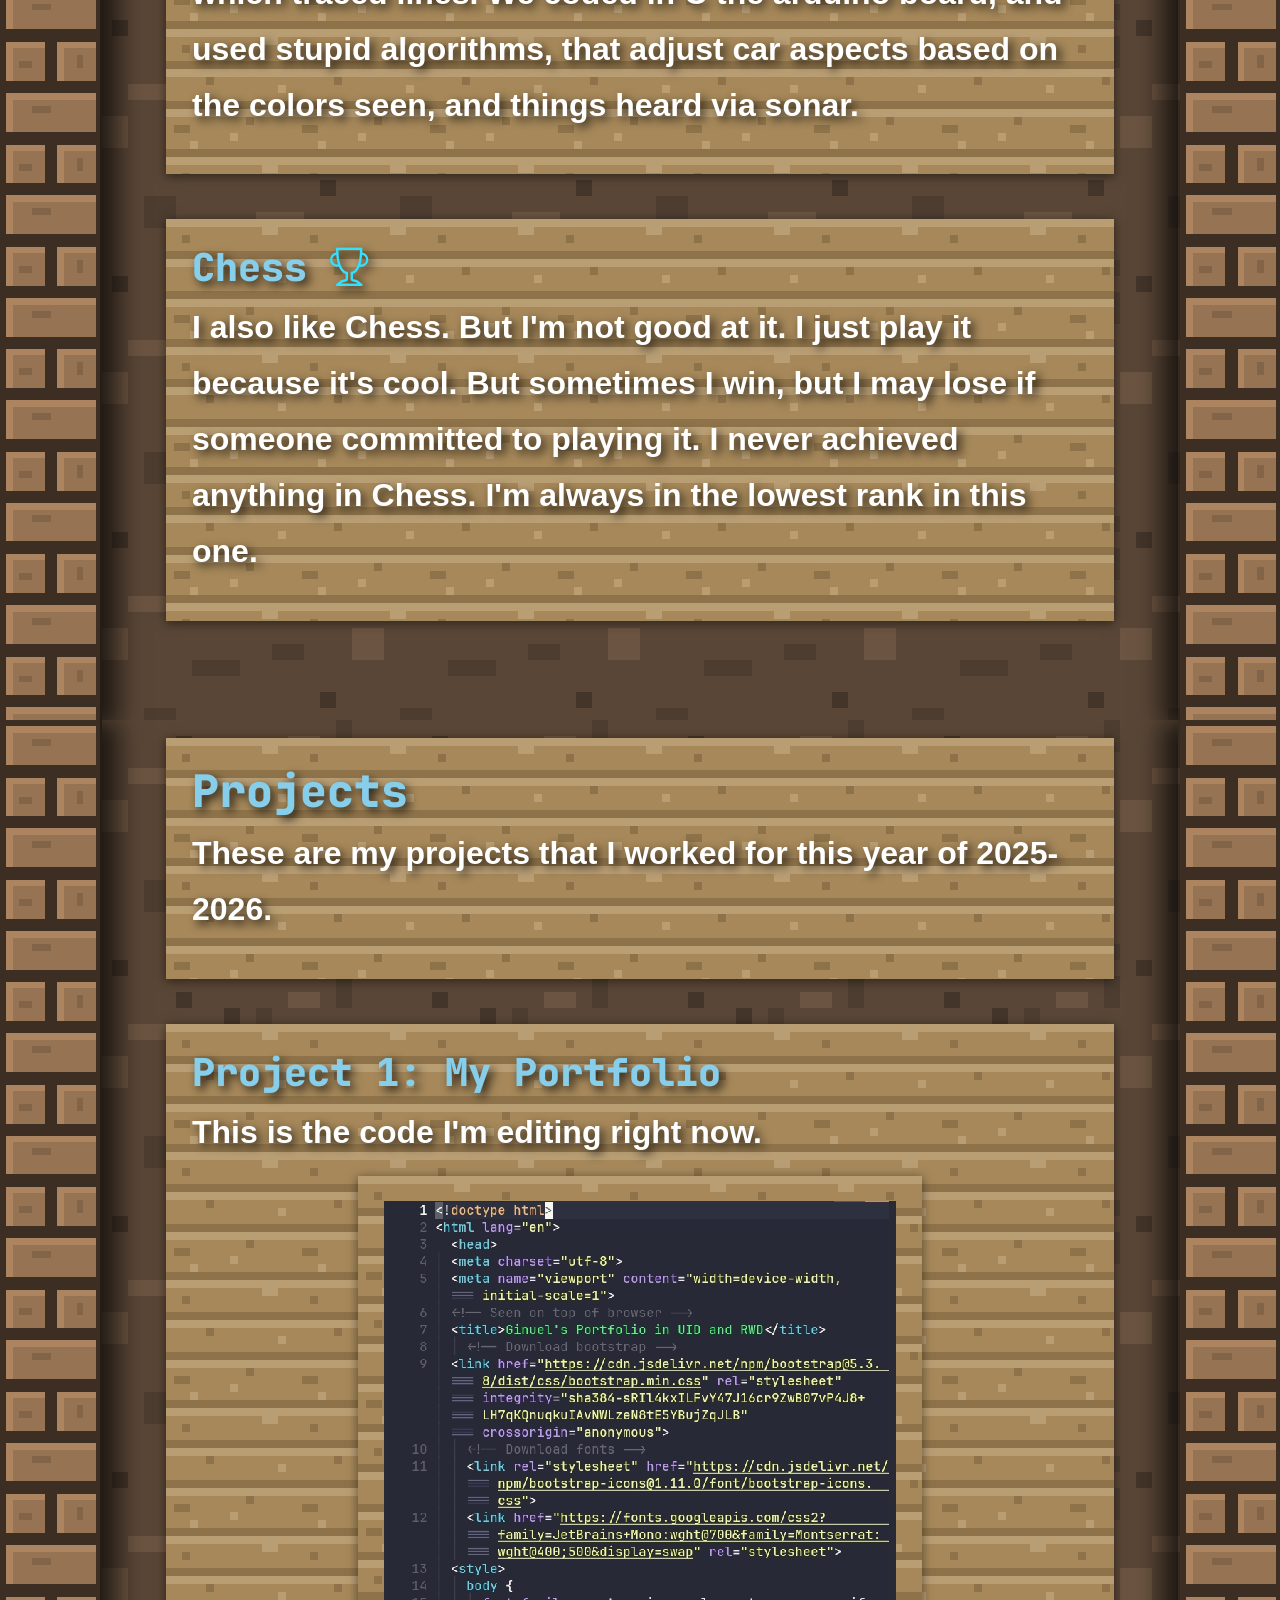
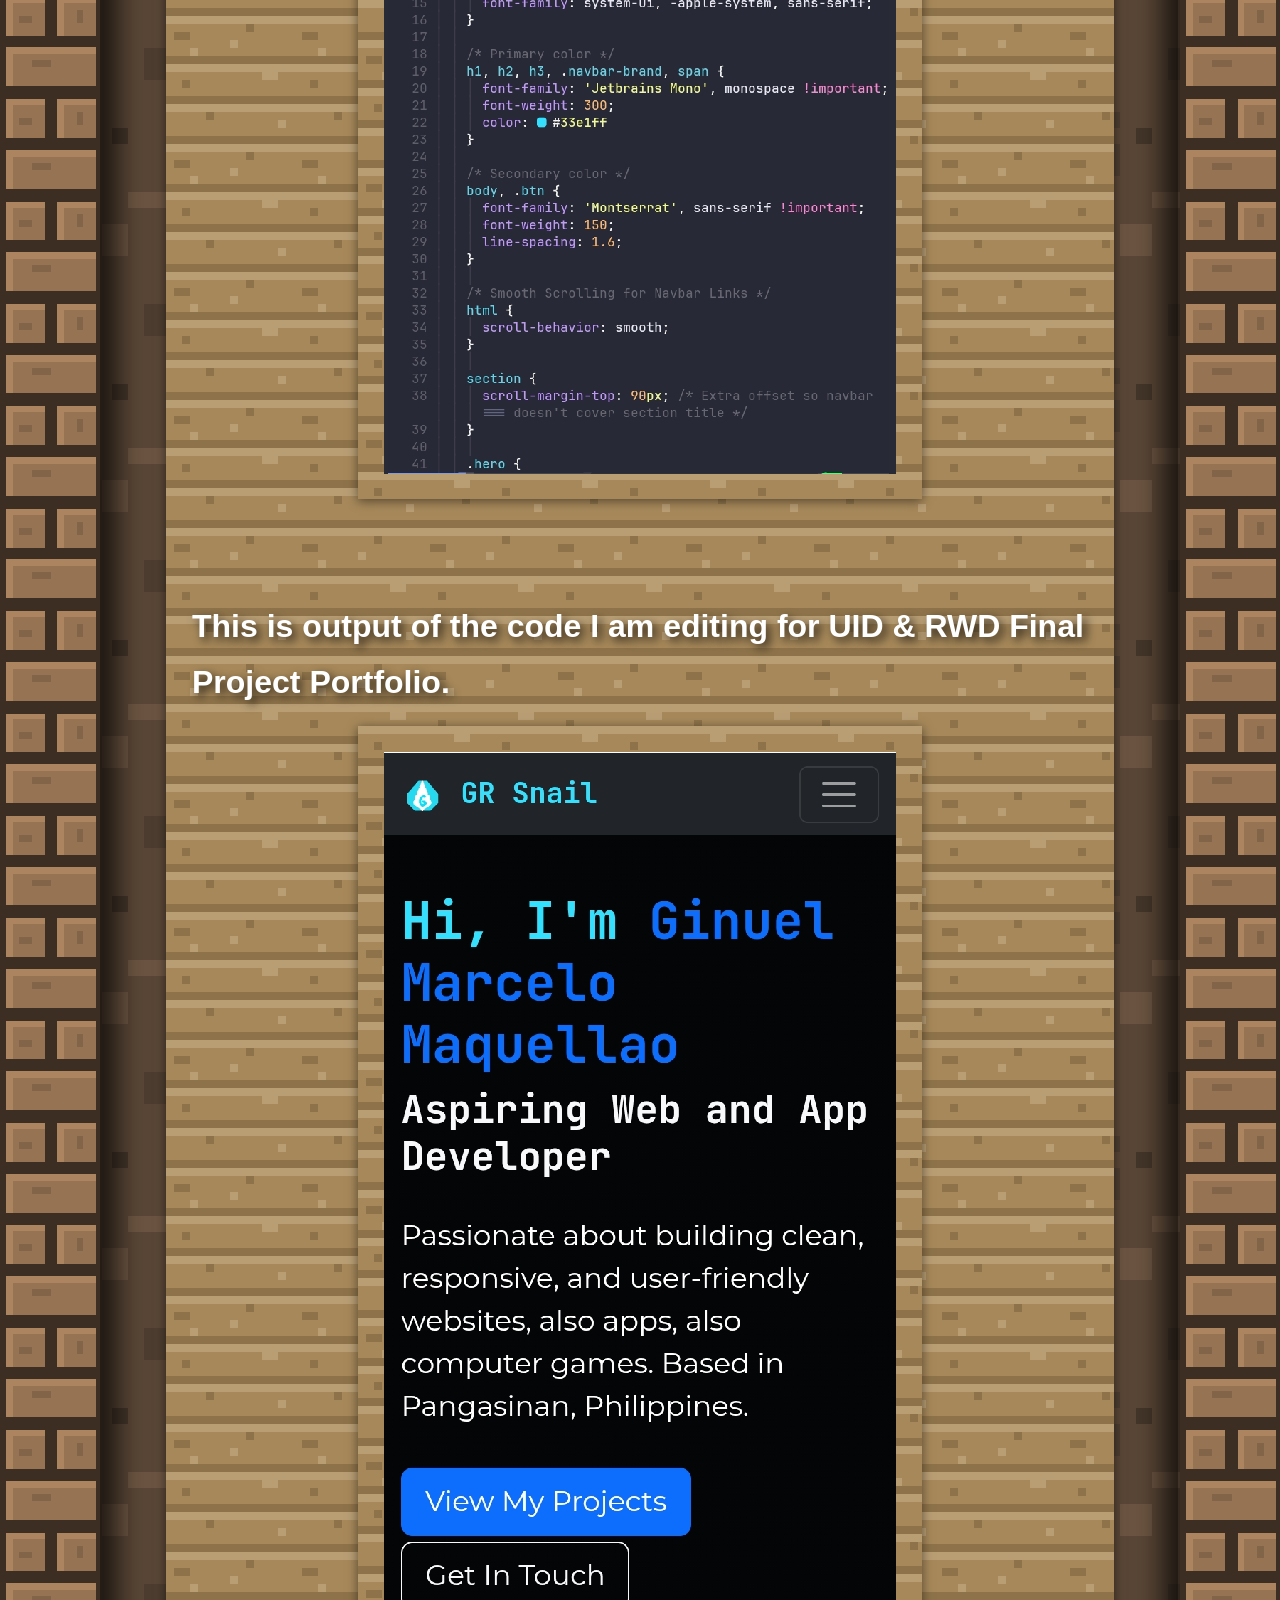
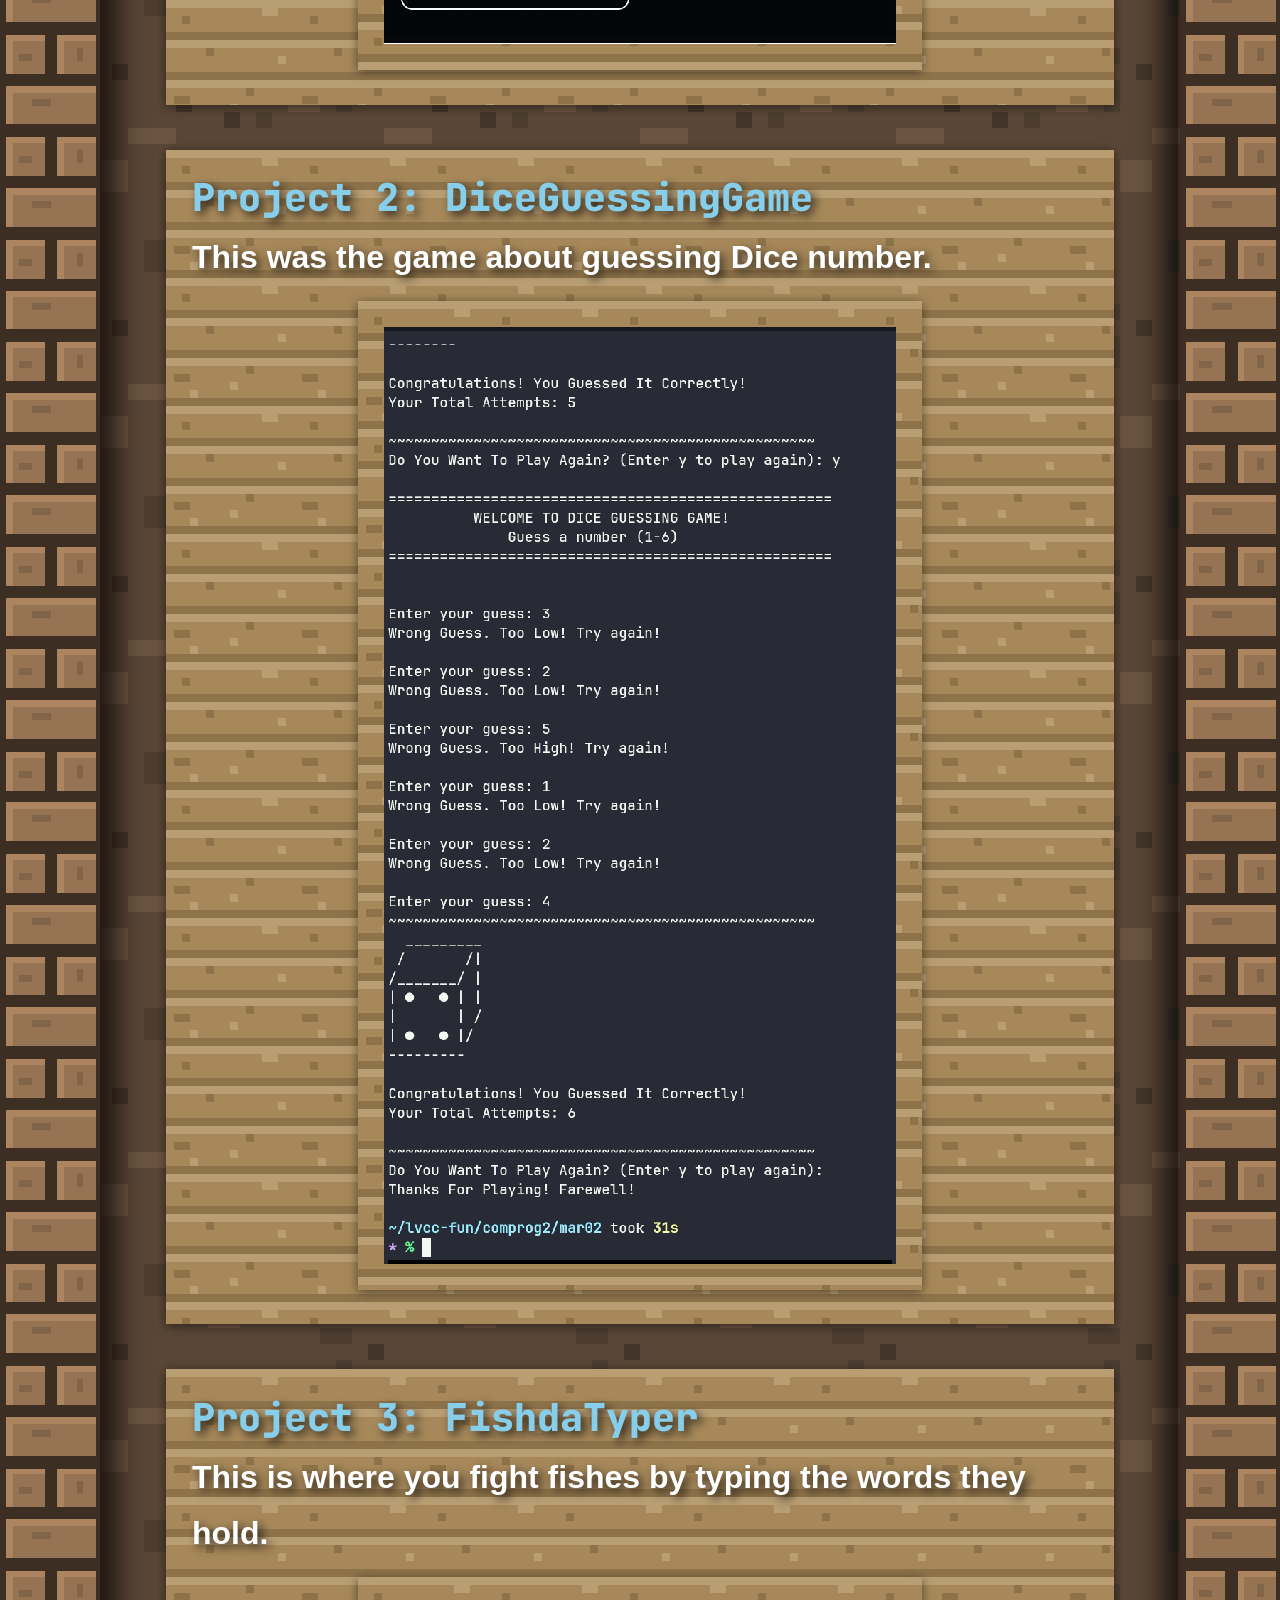
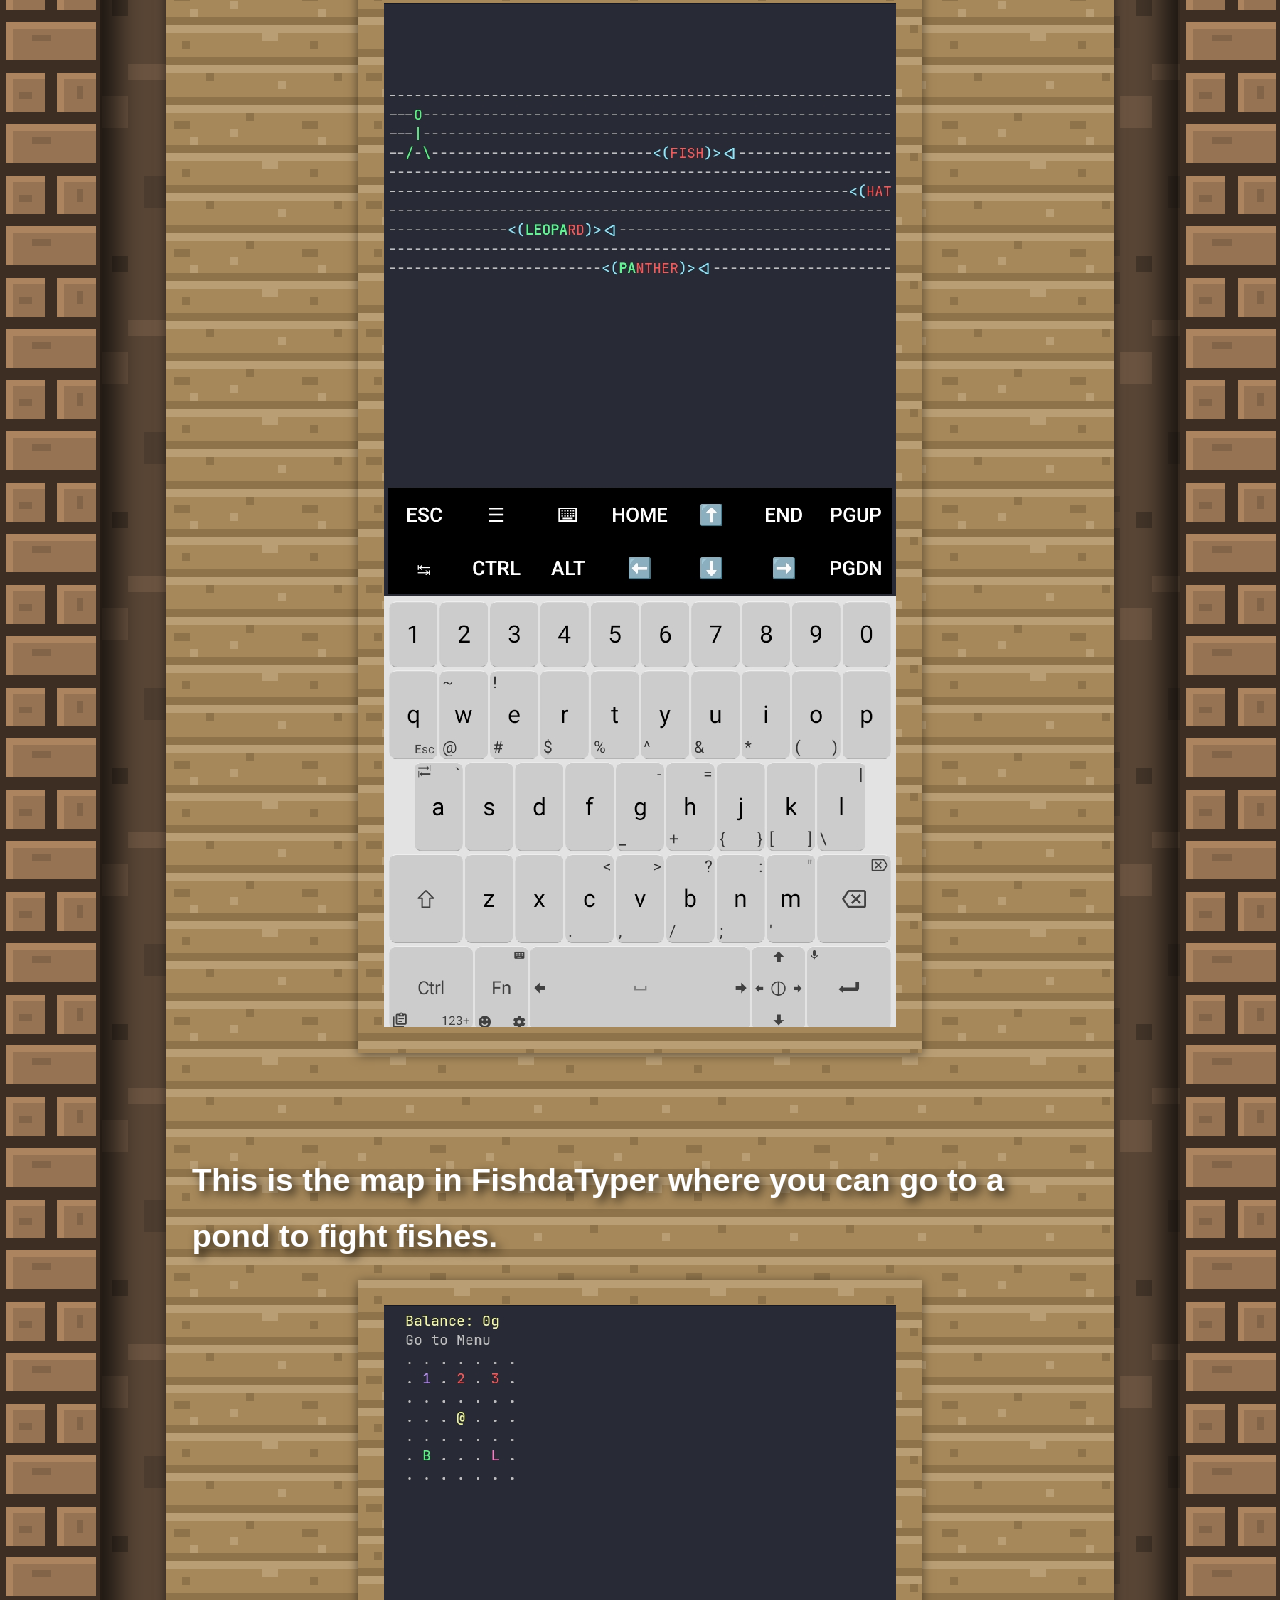
==== commit e2ec7675: "update project" ====
--- a/index.html
+++ b/index.html
@@ -64,7 +64,6 @@
 		</div>
 
 
-		<script src="loader.js"></script>
 
 
 		<nav id="nav" class="sticky-nav-wrapper">
@@ -472,6 +471,7 @@
 		<script src="biomes.js"></script>
 		<script src="rail-nav.js"></script>
 		<script src="audio.js"></script>
+		<script src="loader.js"></script>
 		<!-- Download bootstrap -->
 		<script src="https://cdn.jsdelivr.net/npm/bootstrap@5.3.8/dist/js/bootstrap.bundle.min.js" integrity="sha384-FKyoEForCGlyvwx9Hj09JcYn3nv7wiPVlz7YYwJrWVcXK/BmnVDxM+D2scQbITxI" crossorigin="anonymous"></script>
 		<!-- Download bootstrap icons -->
--- a/clouds.css
+++ b/clouds.css
@@ -3,8 +3,8 @@
     position: fixed;
     top: 0;
     left: 0;
-    width: 100vw;
-    height: 200vh; /* Loop buffer */
+    width: 100svw;
+    height: 100svh; /* Loop buffer */
     background-repeat: repeat;
     background-position: center top;
     image-rendering: pixelated; /* Keeps blocky edges sharp */
@@ -13,6 +13,8 @@
     /* Hint to browser to keep this on the GPU */
     will-change: transform;
     transform: translate3d(0, 0, 0);
+		overflow-y: hidden;
+		overflow-x: hidden;
 }
 
 
--- a/overworld.css
+++ b/overworld.css
@@ -10,6 +10,8 @@
   padding-bottom: env(safe-area-inset-bottom, 0px);
 	/* pointer-events: none; */
 	z-index: 2;
+	overflow-y: hidden;
+	contain: paint;
 }
 
 
@@ -22,6 +24,7 @@
 	position: relative;
 	height: auto;
 	display: block;
+	contain: paint;
 	/* Apply the mask using a CSS variable we will update via JS */
 	/* -webkit-mask-image: var(--biome-mask); */
 	/* mask-image: var(--biome-mask); */
--- a/pillar.css
+++ b/pillar.css
@@ -17,6 +17,7 @@
     height: 100%; /* This dictates the height the pillars expand to */
     pointer-events: none; /* Allows clicking on content behind the container */
     z-index: 1;
+		contain: paint;
 }
 
 .pillar {
@@ -32,6 +33,7 @@
     pointer-events: auto; /* Re-enables interaction for the pillars themselves */
 		z-index: 0;
 		/* overflow: hidden; */
+		contain: paint;
 }
 
 /* Applying these classes moves the pillar to the desired side */
--- a/sun.css
+++ b/sun.css
@@ -14,6 +14,7 @@
     /* Smooth out the parallax drift */
     transition: transform 0.1s ease-out;
     will-change: transform;
+		contain: paint;
 }
 
 .sun-layer img {
--- a/rail-nav.css
+++ b/rail-nav.css
@@ -298,12 +298,16 @@
 	}
 	90% {
 		transform: translateX(0);
-		opacity: .25;
+		opacity: .1;
+	}
+	100% {
+		transform: translateY(5vw);
+		opacity: 0;
+		display: block;
 	}
 	to {
     /* transform: translateY(-10vh); */
-		transform: translateX(100vw);
-		opacity: .1;
+		display:none;
 	}
 }
 
--- a/world.css
+++ b/world.css
@@ -2,4 +2,17 @@
     background-color: #5392ff;
     margin: 0;
     overflow-x: hidden;
+		width: 100%;
+		display: flex;
+		flex-direction: column;
+		transition: background-color 0.5s ease;
 }
+
+	box-sizing: border-box;	
+}
+
+/* debug  */
+/* * { */
+/*   outline: 1px solid red !important; */
+/* } */
+
